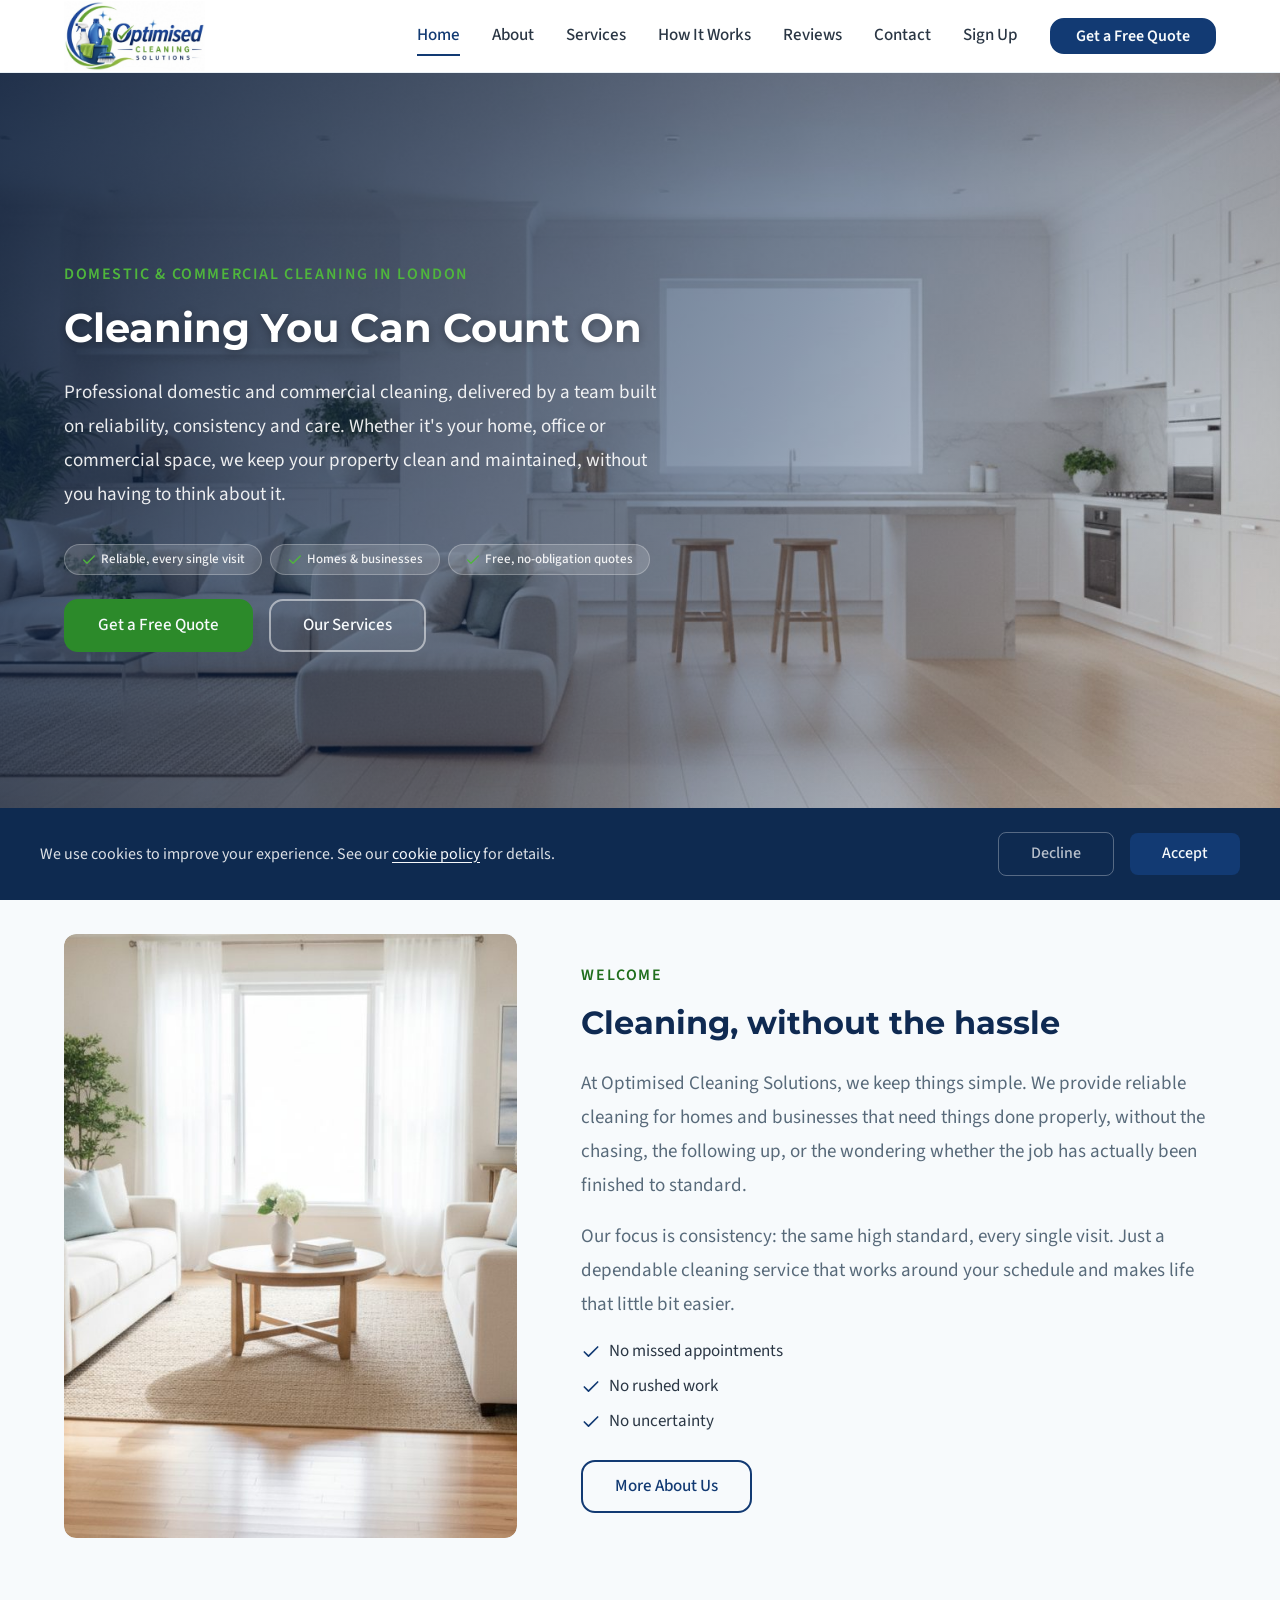
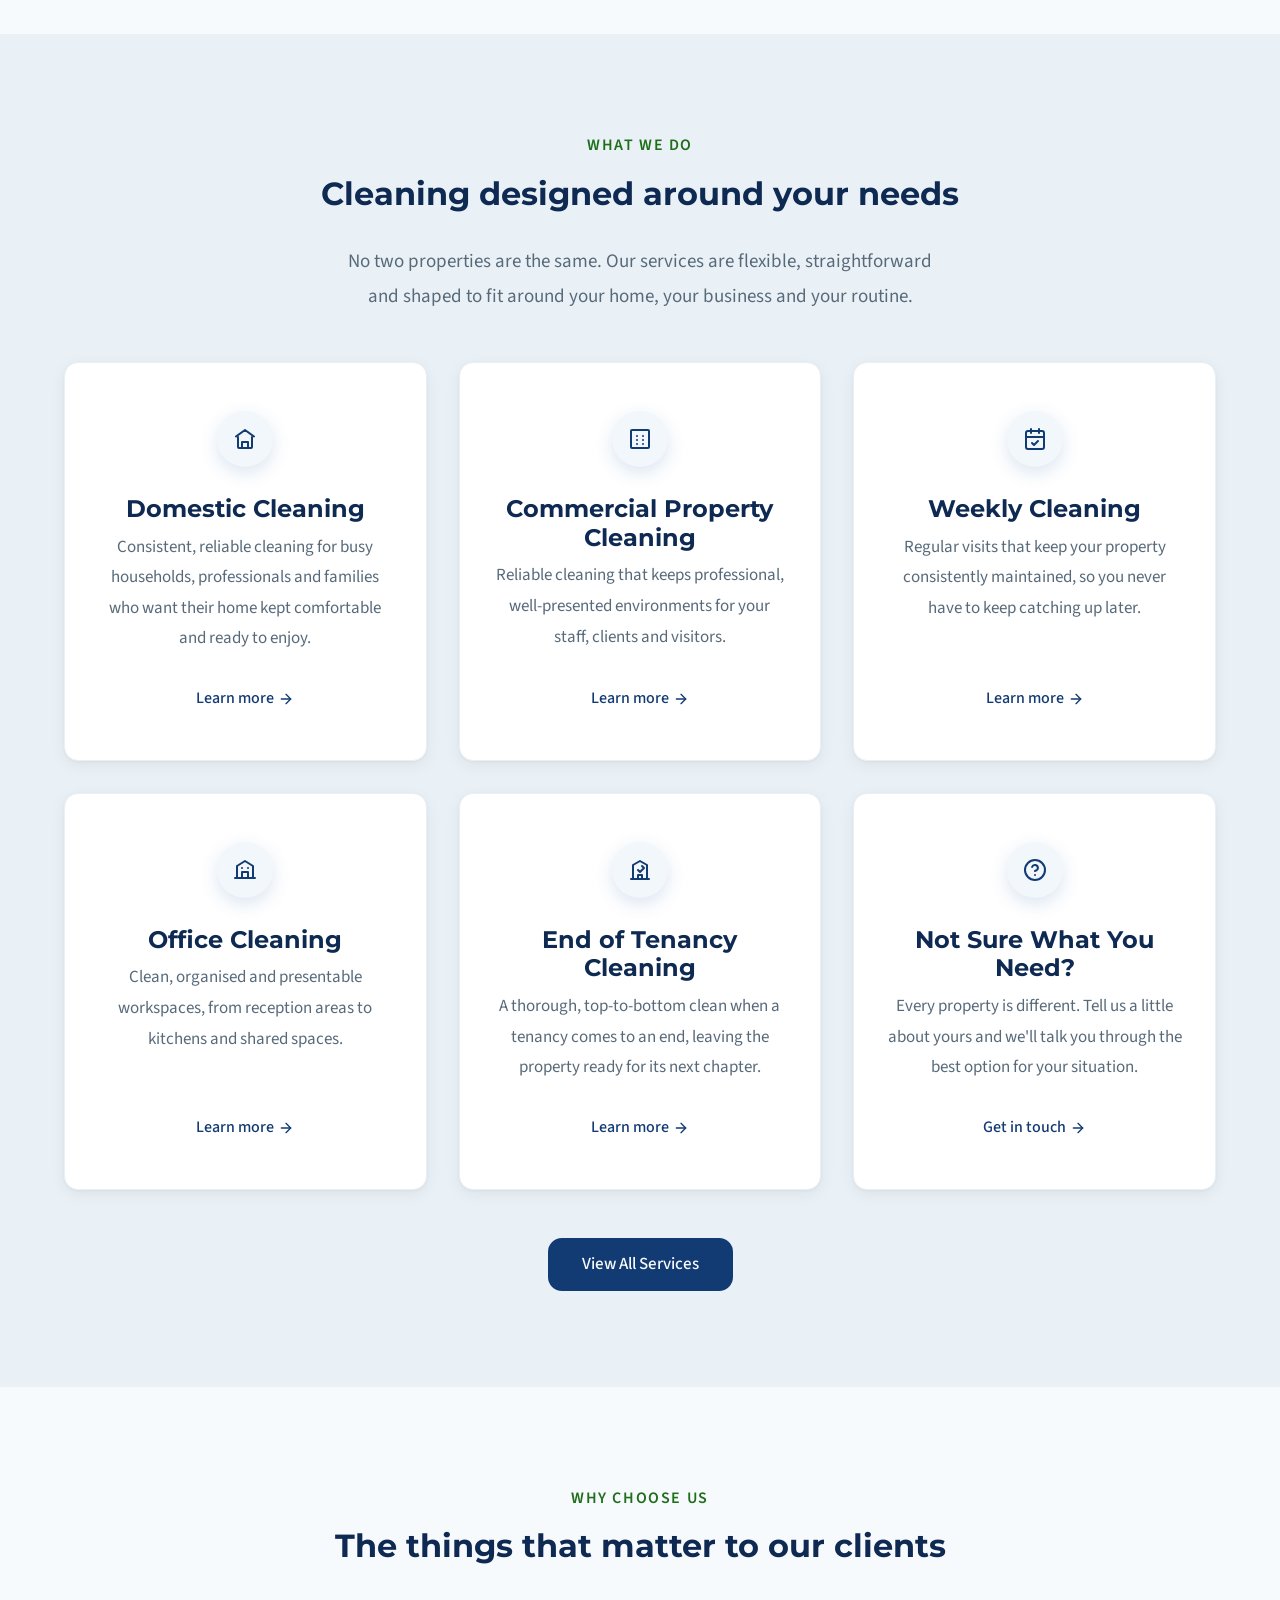
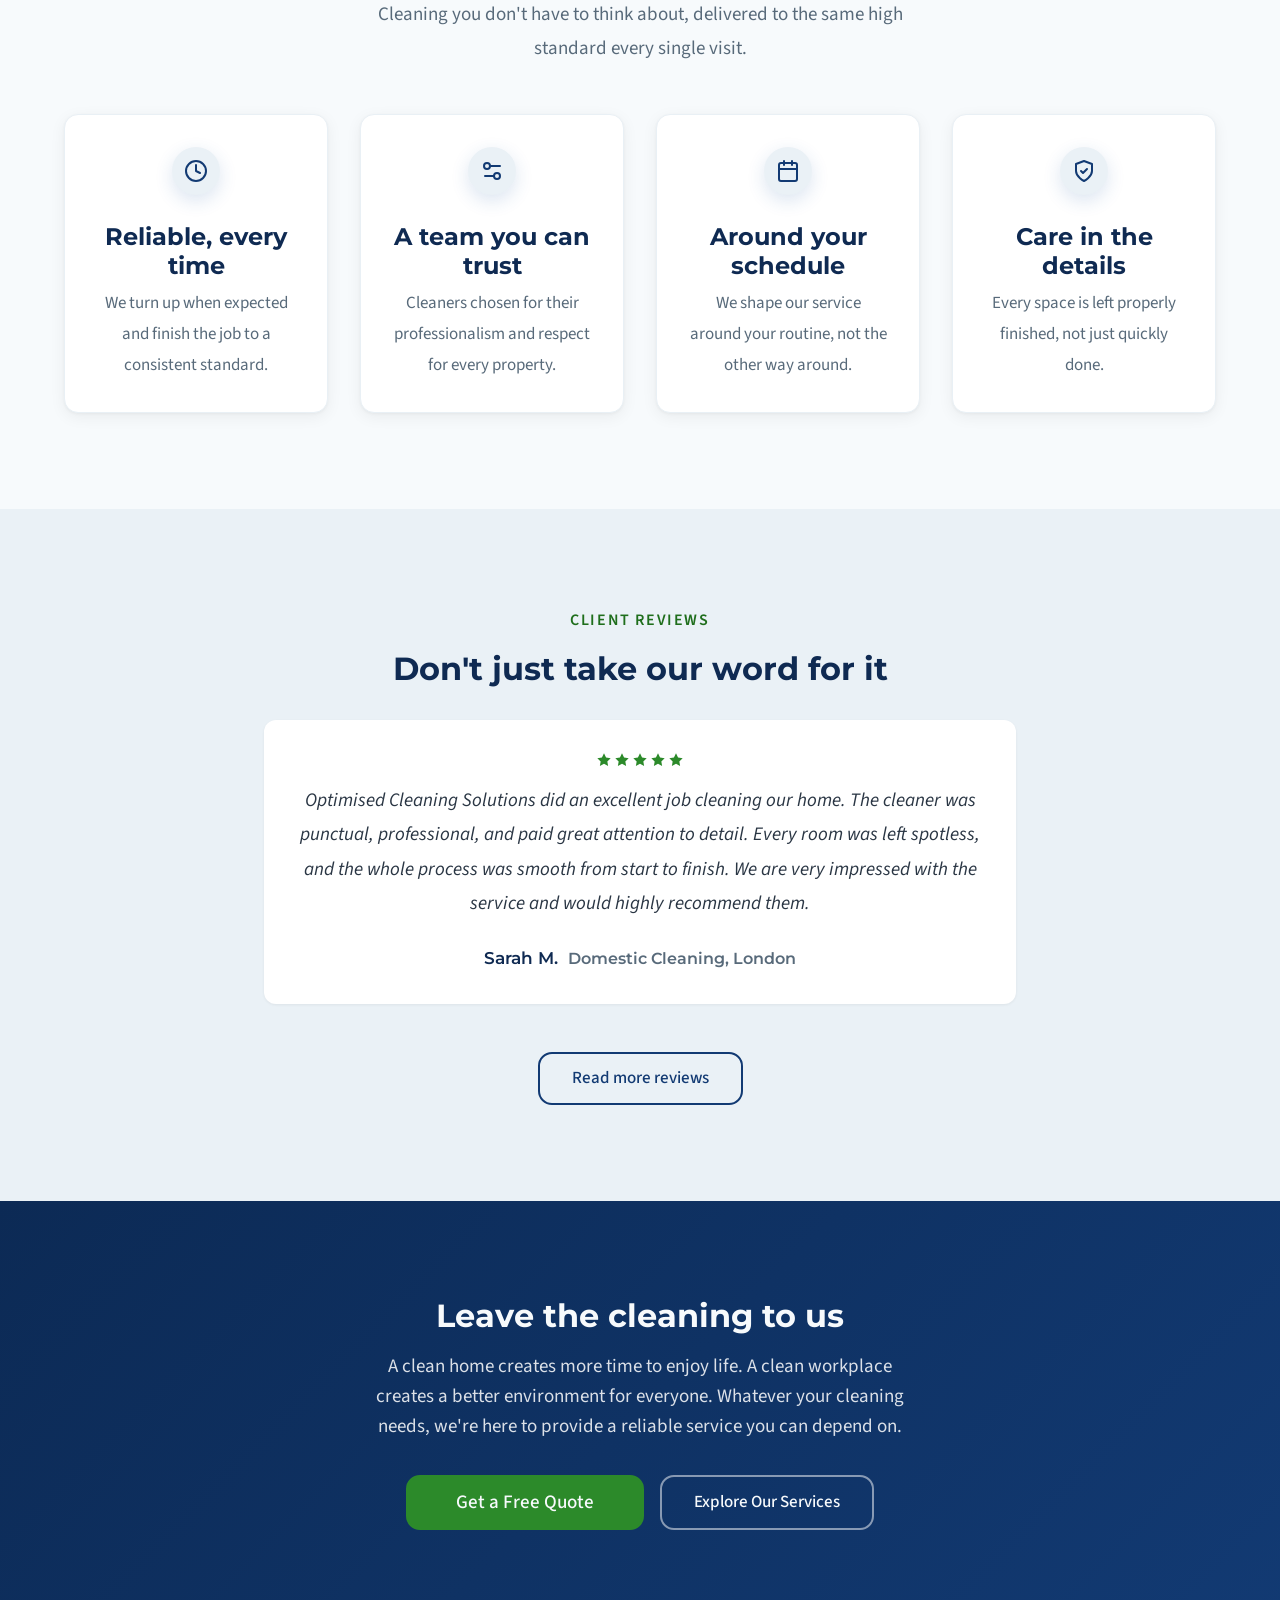
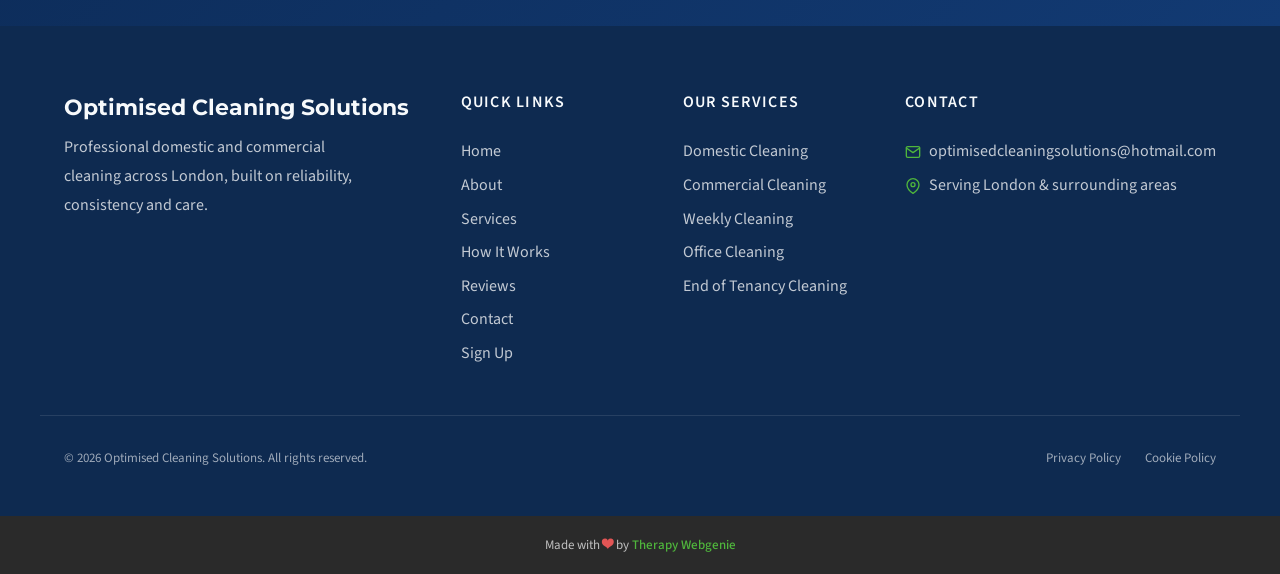
==== index.html @ fdd1780b "SEO: canonical, og and sitemap addresses on the www host the site is served from; privacy page out o" ====
<!DOCTYPE html>
<html lang="en">
<head>
  <meta charset="UTF-8">
  <meta name="viewport" content="width=device-width, initial-scale=1.0">
  <meta name="description" content="Professional domestic and commercial cleaning in London. Reliable, consistent cleaning for homes and businesses. Get a free, no-obligation quote today.">
  <meta name="author" content="Optimised Cleaning Solutions">
  <meta name="robots" content="max-image-preview:large">
  <title>Optimised Cleaning Solutions — London Cleaning Services</title>

  <link rel="canonical" href="https://www.optimisedcleaningsolutions.com/">

  <meta property="og:type" content="website">
  <meta property="og:url" content="https://www.optimisedcleaningsolutions.com/">
  <meta property="og:title" content="Optimised Cleaning Solutions — Cleaning You Can Count On">
  <meta property="og:description" content="Professional domestic and commercial cleaning in London, built on reliability, consistency and care. Get a free, no-obligation quote.">
  <meta property="og:image" content="https://www.optimisedcleaningsolutions.com/images/og-share.jpg">

  <meta name="twitter:card" content="summary_large_image">
  <meta name="twitter:title" content="Optimised Cleaning Solutions — Cleaning You Can Count On">
  <meta name="twitter:description" content="Professional domestic and commercial cleaning in London, built on reliability, consistency and care.">
  <meta name="twitter:image" content="https://www.optimisedcleaningsolutions.com/images/og-share.jpg">

  <link rel="icon" href="images/favicon.png" type="image/png" sizes="96x96">
  <link rel="apple-touch-icon" href="images/apple-touch-icon.png">

  <link rel="preconnect" href="https://fonts.googleapis.com">
  <link rel="preconnect" href="https://fonts.gstatic.com" crossorigin>

  <link rel="stylesheet" href="css/base.css?v=175">
  <link rel="stylesheet" href="css/components.css?v=175">
  <link rel="stylesheet" href="css/theme.css?v=175">
  <!-- PROFILE:schema -->
  <script type="application/ld+json">
  {
    "@context": "https://schema.org",
    "@type": "LocalBusiness",
    "name": "Optimised Cleaning Solutions",
    "description": "Professional domestic and commercial cleaning in London, built on reliability, consistency and care.",
    "url": "https://www.optimisedcleaningsolutions.com",
    "email": "optimisedcleaningsolutions@hotmail.com",
    "image": "https://www.optimisedcleaningsolutions.com/images/og-share.jpg",
    "logo": "https://www.optimisedcleaningsolutions.com/images/logo.jpg",
    "address": {
      "@type": "PostalAddress",
      "addressLocality": "London",
      "addressCountry": "GB"
    },
    "areaServed": "London",
    "openingHours": [
      "Mo-Sa 08:00-18:00"
    ],
    "priceRange": "££"
  }
  </script>
  <!-- /PROFILE:schema -->
<!-- BEACON -->
<script>(function(){try{var u="https:\/\/editmy.site\/api\/hit\/14";var d=JSON.stringify({p:location.pathname,r:document.referrer});if(navigator.sendBeacon){navigator.sendBeacon(u,d);}else{fetch(u,{method:"POST",keepalive:true,body:d});}}catch(e){}})();</script>
<!-- /BEACON -->
</head>
<body>

  <a href="#main" class="skip-link">Skip to main content</a>

  <!-- SECTION: nav -->
<nav class="nav" role="navigation" aria-label="Main navigation">
    <div class="container nav__inner">
      <a href="./" class="nav__brand" aria-label="Optimised Cleaning Solutions, home">
        <!-- PROFILE:logo --><img src="images/logo.jpg" alt="Optimised Cleaning Solutions" class="nav__logo" width="700" height="347"><!-- /PROFILE:logo -->
        <span class="nav__name" hidden><!-- PROFILE:site_title -->Optimised Cleaning Solutions<!-- /PROFILE:site_title --></span>
        <span class="nav__title" hidden><!-- PROFILE:site_slogan -->Domestic &amp; Commercial Cleaning<!-- /PROFILE:site_slogan --></span>
      </a>
      <div class="nav__links">
        <a href="./" class="nav__link nav__link--active">Home</a>
        <a href="about.html" class="nav__link">About</a>
        <a href="services.html" class="nav__link">Services</a>
        <a href="how-it-works.html" class="nav__link">How It Works</a>
        <a href="reviews.html" class="nav__link">Reviews</a>
        <a href="contact.html" class="nav__link">Contact</a>
        <a href="sign-up.html" class="nav__link">Sign Up</a>
        <a href="contact.html" class="btn btn--primary nav__cta">Get a Free Quote</a>
      </div>
      <button class="nav__toggle" aria-label="Toggle menu" aria-expanded="false" aria-controls="mobile-menu">
        <span class="nav__toggle-bar"></span>
        <span class="nav__toggle-bar"></span>
        <span class="nav__toggle-bar"></span>
      </button>
    </div>
    <div class="nav__mobile" id="mobile-menu" role="menu">
      <a href="./" class="nav__link nav__link--active" role="menuitem">Home</a>
      <a href="about.html" class="nav__link" role="menuitem">About</a>
      <a href="services.html" class="nav__link" role="menuitem">Services</a>
      <a href="how-it-works.html" class="nav__link" role="menuitem">How It Works</a>
      <a href="reviews.html" class="nav__link" role="menuitem">Reviews</a>
      <a href="contact.html" class="nav__link" role="menuitem">Contact</a>
      <a href="sign-up.html" class="nav__link" role="menuitem">Sign Up</a>
      <a href="contact.html" class="btn btn--primary" role="menuitem">Get a Free Quote</a>
    </div>
  </nav>
  <!-- /SECTION: nav -->

  <!-- Compact scroll header -->
  <div class="nav-scroll" aria-hidden="true">
    <div class="container nav-scroll__inner">
      <div class="nav-scroll__brand">
        <span class="nav-scroll__name"><!-- PROFILE:site_title -->Optimised Cleaning Solutions<!-- /PROFILE:site_title --></span>
        <span class="nav-scroll__title"><!-- PROFILE:site_slogan -->Domestic &amp; Commercial Cleaning<!-- /PROFILE:site_slogan --></span>
      </div>
      <div class="nav-scroll__right">
        <a href="contact.html" class="btn btn--primary nav-scroll__cta">Get a Free Quote</a>
        <button class="nav-scroll__toggle" aria-label="Toggle menu">
          <span class="nav-scroll__toggle-bar"></span>
          <span class="nav-scroll__toggle-bar"></span>
          <span class="nav-scroll__toggle-bar"></span>
        </button>
      </div>
    </div>
  </div>

  <main id="main">

    <!-- SECTION: hero -->
    <section class="hero hero--image hero--image-left" style="background-image: url('images/hero.jpg')">
      <div class="container hero__inner">
        <div class="hero__content">
          <span class="hero__label">Domestic &amp; Commercial Cleaning in London</span>
          <h1 class="hero__heading hero__heading--animate">Cleaning You Can Count On</h1>
          <p class="hero__text">Professional domestic and commercial cleaning, delivered by a team built on reliability, consistency and care. Whether it's your home, office or commercial space, we keep your property clean and maintained, without you having to think about it.</p>
          <ul class="hero__ticks">
            <li>
              <svg xmlns="http://www.w3.org/2000/svg" viewBox="0 0 24 24" fill="none" stroke="currentColor" stroke-width="2" stroke-linecap="round" stroke-linejoin="round"><polyline points="20 6 9 17 4 12"></polyline></svg>
              Reliable, every single visit
            </li>
            <li>
              <svg xmlns="http://www.w3.org/2000/svg" viewBox="0 0 24 24" fill="none" stroke="currentColor" stroke-width="2" stroke-linecap="round" stroke-linejoin="round"><polyline points="20 6 9 17 4 12"></polyline></svg>
              Homes &amp; businesses
            </li>
            <li>
              <svg xmlns="http://www.w3.org/2000/svg" viewBox="0 0 24 24" fill="none" stroke="currentColor" stroke-width="2" stroke-linecap="round" stroke-linejoin="round"><polyline points="20 6 9 17 4 12"></polyline></svg>
              Free, no-obligation quotes
            </li>
          </ul>
          <div class="hero__actions">
            <a href="contact.html" class="btn btn--primary">Get a Free Quote</a>
            <a href="services.html" class="btn btn--secondary">Our Services</a>
          </div>
        </div>
      </div>
    </section>
    <!-- /SECTION: hero -->

    <!-- SECTION: intro -->
    <section class="section reveal">
      <div class="container intro__inner">
        <div class="intro__image-wrap">
          <img loading="lazy" src="images/service-domestic.jpg" alt="A spotless, sunlit living room after a professional clean" class="intro__image" width="1000" height="730">
        </div>
        <div class="intro__text">
          <span class="section-label">Welcome</span>
          <h2>Cleaning, without the hassle</h2>
          <p>At Optimised Cleaning Solutions, we keep things simple. We provide reliable cleaning for homes and businesses that need things done properly, without the chasing, the following up, or the wondering whether the job has actually been finished to standard.</p>
          <p>Our focus is consistency: the same high standard, every single visit. Just a dependable cleaning service that works around your schedule and makes life that little bit easier.</p>
          <ul class="checklist">
            <li>
              <svg xmlns="http://www.w3.org/2000/svg" viewBox="0 0 24 24" fill="none" stroke="currentColor" stroke-width="2" stroke-linecap="round" stroke-linejoin="round"><polyline points="20 6 9 17 4 12"></polyline></svg>
              No missed appointments
            </li>
            <li>
              <svg xmlns="http://www.w3.org/2000/svg" viewBox="0 0 24 24" fill="none" stroke="currentColor" stroke-width="2" stroke-linecap="round" stroke-linejoin="round"><polyline points="20 6 9 17 4 12"></polyline></svg>
              No rushed work
            </li>
            <li>
              <svg xmlns="http://www.w3.org/2000/svg" viewBox="0 0 24 24" fill="none" stroke="currentColor" stroke-width="2" stroke-linecap="round" stroke-linejoin="round"><polyline points="20 6 9 17 4 12"></polyline></svg>
              No uncertainty
            </li>
          </ul>
          <a href="about.html" class="btn btn--secondary">More About Us</a>
        </div>
      </div>
    </section>
    <!-- /SECTION: intro -->

    <!-- SECTION: services-overview -->
    <section class="section section--alt reveal">
      <div class="container text-center">
        <span class="section-label">What We Do</span>
        <h2>Cleaning designed around your needs</h2>
        <p class="section-subtitle">No two properties are the same. Our services are flexible, straightforward and shaped to fit around your home, your business and your routine.</p>
      </div>
      <div class="container grid grid--3">
        <a href="services.html#service-domestic" class="card card--service">
          <div class="card__icon">
            <svg xmlns="http://www.w3.org/2000/svg" viewBox="0 0 24 24" fill="none" stroke="currentColor" stroke-width="2" stroke-linecap="round" stroke-linejoin="round"><path d="M3 9.5 12 3l9 6.5"></path><path d="M5 10v10a1 1 0 0 0 1 1h12a1 1 0 0 0 1-1V10"></path><path d="M9 21v-6h6v6"></path></svg>
          </div>
          <h3 class="card__title">Domestic Cleaning</h3>
          <p class="card__text">Consistent, reliable cleaning for busy households, professionals and families who want their home kept comfortable and ready to enjoy.</p>
          <span class="card__link">Learn more <svg xmlns="http://www.w3.org/2000/svg" viewBox="0 0 24 24" fill="none" stroke="currentColor" stroke-width="2" stroke-linecap="round" stroke-linejoin="round" width="16" height="16"><line x1="5" y1="12" x2="19" y2="12"></line><polyline points="12 5 19 12 12 19"></polyline></svg></span>
        </a>
        <a href="services.html#service-commercial" class="card card--service">
          <div class="card__icon">
            <svg xmlns="http://www.w3.org/2000/svg" viewBox="0 0 24 24" fill="none" stroke="currentColor" stroke-width="2" stroke-linecap="round" stroke-linejoin="round"><rect x="3" y="3" width="18" height="18" rx="1"></rect><path d="M9 9h.01M9 13h.01M9 17h.01M15 9h.01M15 13h.01M15 17h.01"></path></svg>
          </div>
          <h3 class="card__title">Commercial Property Cleaning</h3>
          <p class="card__text">Reliable cleaning that keeps professional, well-presented environments for your staff, clients and visitors.</p>
          <span class="card__link">Learn more <svg xmlns="http://www.w3.org/2000/svg" viewBox="0 0 24 24" fill="none" stroke="currentColor" stroke-width="2" stroke-linecap="round" stroke-linejoin="round" width="16" height="16"><line x1="5" y1="12" x2="19" y2="12"></line><polyline points="12 5 19 12 12 19"></polyline></svg></span>
        </a>
        <a href="services.html#service-weekly" class="card card--service">
          <div class="card__icon">
            <svg xmlns="http://www.w3.org/2000/svg" viewBox="0 0 24 24" fill="none" stroke="currentColor" stroke-width="2" stroke-linecap="round" stroke-linejoin="round"><rect x="3" y="4" width="18" height="18" rx="2"></rect><line x1="16" y1="2" x2="16" y2="6"></line><line x1="8" y1="2" x2="8" y2="6"></line><line x1="3" y1="10" x2="21" y2="10"></line><path d="m9 16 2 2 4-4"></path></svg>
          </div>
          <h3 class="card__title">Weekly Cleaning</h3>
          <p class="card__text">Regular visits that keep your property consistently maintained, so you never have to keep catching up later.</p>
          <span class="card__link">Learn more <svg xmlns="http://www.w3.org/2000/svg" viewBox="0 0 24 24" fill="none" stroke="currentColor" stroke-width="2" stroke-linecap="round" stroke-linejoin="round" width="16" height="16"><line x1="5" y1="12" x2="19" y2="12"></line><polyline points="12 5 19 12 12 19"></polyline></svg></span>
        </a>
        <a href="services.html#service-office" class="card card--service">
          <div class="card__icon">
            <svg xmlns="http://www.w3.org/2000/svg" viewBox="0 0 24 24" fill="none" stroke="currentColor" stroke-width="2" stroke-linecap="round" stroke-linejoin="round"><path d="M2 20h20"></path><path d="M4 20V8l8-5 8 5v12"></path><path d="M9 20v-6h6v6"></path><path d="M9 10h.01M15 10h.01"></path></svg>
          </div>
          <h3 class="card__title">Office Cleaning</h3>
          <p class="card__text">Clean, organised and presentable workspaces, from reception areas to kitchens and shared spaces.</p>
          <span class="card__link">Learn more <svg xmlns="http://www.w3.org/2000/svg" viewBox="0 0 24 24" fill="none" stroke="currentColor" stroke-width="2" stroke-linecap="round" stroke-linejoin="round" width="16" height="16"><line x1="5" y1="12" x2="19" y2="12"></line><polyline points="12 5 19 12 12 19"></polyline></svg></span>
        </a>
        <a href="services.html#service-tenancy" class="card card--service">
          <div class="card__icon">
            <svg xmlns="http://www.w3.org/2000/svg" viewBox="0 0 24 24" fill="none" stroke="currentColor" stroke-width="2" stroke-linecap="round" stroke-linejoin="round"><path d="M3 21h18"></path><path d="M5 21V7l7-4 7 4v14"></path><path d="M10 21v-4h4v4"></path><path d="m14 8 2 2-4 4-2-2"></path></svg>
          </div>
          <h3 class="card__title">End of Tenancy Cleaning</h3>
          <p class="card__text">A thorough, top-to-bottom clean when a tenancy comes to an end, leaving the property ready for its next chapter.</p>
          <span class="card__link">Learn more <svg xmlns="http://www.w3.org/2000/svg" viewBox="0 0 24 24" fill="none" stroke="currentColor" stroke-width="2" stroke-linecap="round" stroke-linejoin="round" width="16" height="16"><line x1="5" y1="12" x2="19" y2="12"></line><polyline points="12 5 19 12 12 19"></polyline></svg></span>
        </a>
        <a href="contact.html" class="card card--service">
          <div class="card__icon">
            <svg xmlns="http://www.w3.org/2000/svg" viewBox="0 0 24 24" fill="none" stroke="currentColor" stroke-width="2" stroke-linecap="round" stroke-linejoin="round"><circle cx="12" cy="12" r="10"></circle><path d="M9.09 9a3 3 0 0 1 5.83 1c0 2-3 3-3 3"></path><line x1="12" y1="17" x2="12.01" y2="17"></line></svg>
          </div>
          <h3 class="card__title">Not Sure What You Need?</h3>
          <p class="card__text">Every property is different. Tell us a little about yours and we'll talk you through the best option for your situation.</p>
          <span class="card__link">Get in touch <svg xmlns="http://www.w3.org/2000/svg" viewBox="0 0 24 24" fill="none" stroke="currentColor" stroke-width="2" stroke-linecap="round" stroke-linejoin="round" width="16" height="16"><line x1="5" y1="12" x2="19" y2="12"></line><polyline points="12 5 19 12 12 19"></polyline></svg></span>
        </a>
      </div>
      <div class="container text-center section-footer">
        <a href="services.html" class="btn btn--primary">View All Services</a>
      </div>
    </section>
    <!-- /SECTION: services-overview -->

    <!-- SECTION: why-choose -->
    <section class="section reveal">
      <div class="container text-center">
        <span class="section-label">Why Choose Us</span>
        <h2>The things that matter to our clients</h2>
        <p class="section-subtitle">Cleaning you don't have to think about, delivered to the same high standard every single visit.</p>
      </div>
      <div class="container grid grid--4 reveal-trigger">
        <div class="card card--feature">
          <div class="card__icon">
            <svg xmlns="http://www.w3.org/2000/svg" viewBox="0 0 24 24" fill="none" stroke="currentColor" stroke-width="2" stroke-linecap="round" stroke-linejoin="round"><circle cx="12" cy="12" r="10"></circle><polyline points="12 6 12 12 16 14"></polyline></svg>
          </div>
          <h3 class="card__title">Reliable, every time</h3>
          <p class="card__text">We turn up when expected and finish the job to a consistent standard.</p>
        </div>
        <div class="card card--feature">
          <div class="card__icon">
            <svg xmlns="http://www.w3.org/2000/svg" viewBox="0 0 24 24" fill="none" stroke="currentColor" stroke-width="2" stroke-linecap="round" stroke-linejoin="round"><path d="M20 7h-9"></path><path d="M14 17H5"></path><circle cx="17" cy="17" r="3"></circle><circle cx="7" cy="7" r="3"></circle></svg>
          </div>
          <h3 class="card__title">A team you can trust</h3>
          <p class="card__text">Cleaners chosen for their professionalism and respect for every property.</p>
        </div>
        <div class="card card--feature">
          <div class="card__icon">
            <svg xmlns="http://www.w3.org/2000/svg" viewBox="0 0 24 24" fill="none" stroke="currentColor" stroke-width="2" stroke-linecap="round" stroke-linejoin="round"><rect x="3" y="4" width="18" height="18" rx="2"></rect><line x1="16" y1="2" x2="16" y2="6"></line><line x1="8" y1="2" x2="8" y2="6"></line><line x1="3" y1="10" x2="21" y2="10"></line></svg>
          </div>
          <h3 class="card__title">Around your schedule</h3>
          <p class="card__text">We shape our service around your routine, not the other way around.</p>
        </div>
        <div class="card card--feature">
          <div class="card__icon">
            <svg xmlns="http://www.w3.org/2000/svg" viewBox="0 0 24 24" fill="none" stroke="currentColor" stroke-width="2" stroke-linecap="round" stroke-linejoin="round"><path d="M12 22s8-4 8-10V5l-8-3-8 3v7c0 6 8 10 8 10z"></path><path d="m9 12 2 2 4-4"></path></svg>
          </div>
          <h3 class="card__title">Care in the details</h3>
          <p class="card__text">Every space is left properly finished, not just quickly done.</p>
        </div>
      </div>
    </section>
    <!-- /SECTION: why-choose -->

    <!-- SECTION: testimonial-home -->
    <section class="section section--alt reveal">
      <div class="container container--narrow text-center">
        <span class="section-label">Client Reviews</span>
        <h2>Don't just take our word for it</h2>
        <div class="testimonial testimonial--avatar">
          <div class="testimonial__stars">
            <svg viewBox="0 0 24 24"><path d="M12 2l3.09 6.26L22 9.27l-5 4.87 1.18 6.88L12 17.77l-6.18 3.25L7 14.14 2 9.27l6.91-1.01L12 2z"/></svg>
            <svg viewBox="0 0 24 24"><path d="M12 2l3.09 6.26L22 9.27l-5 4.87 1.18 6.88L12 17.77l-6.18 3.25L7 14.14 2 9.27l6.91-1.01L12 2z"/></svg>
            <svg viewBox="0 0 24 24"><path d="M12 2l3.09 6.26L22 9.27l-5 4.87 1.18 6.88L12 17.77l-6.18 3.25L7 14.14 2 9.27l6.91-1.01L12 2z"/></svg>
            <svg viewBox="0 0 24 24"><path d="M12 2l3.09 6.26L22 9.27l-5 4.87 1.18 6.88L12 17.77l-6.18 3.25L7 14.14 2 9.27l6.91-1.01L12 2z"/></svg>
            <svg viewBox="0 0 24 24"><path d="M12 2l3.09 6.26L22 9.27l-5 4.87 1.18 6.88L12 17.77l-6.18 3.25L7 14.14 2 9.27l6.91-1.01L12 2z"/></svg>
          </div>
          <p class="testimonial__quote">Optimised Cleaning Solutions did an excellent job cleaning our home. The cleaner was punctual, professional, and paid great attention to detail. Every room was left spotless, and the whole process was smooth from start to finish. We are very impressed with the service and would highly recommend them.</p>
          <p class="testimonial__author">Sarah M. <span class="testimonial__detail" style="display:inline; margin-left: 0.35em;">Domestic Cleaning, London</span></p>
        </div>
        <div class="section-footer">
          <a href="reviews.html" class="btn btn--secondary">Read more reviews</a>
        </div>
      </div>
    </section>
    <!-- /SECTION: testimonial-home -->

    <!-- SECTION: cta -->
    <section class="section cta-banner reveal">
      <div class="container text-center">
        <h2>Leave the cleaning to us</h2>
        <p>A clean home creates more time to enjoy life. A clean workplace creates a better environment for everyone. Whatever your cleaning needs, we're here to provide a reliable service you can depend on.</p>
        <div class="cta-banner__buttons">
          <a href="contact.html" class="btn btn--accent">Get a Free Quote</a>
          <a href="services.html" class="btn btn--secondary">Explore Our Services</a>
        </div>
      </div>
    </section>
    <!-- /SECTION: cta -->

  </main>

  <!-- SECTION: footer -->
  <footer class="footer">
    <div class="container footer__inner">
      <div class="footer__brand">
        <p class="footer__brand-name">Optimised Cleaning Solutions</p>
        <p class="footer__brand-text">Professional domestic and commercial cleaning across London, built on reliability, consistency and care.</p>
      </div>
      <div class="footer__col">
        <p class="footer__heading">Quick Links</p>
        <div class="footer__links">
          <a href="./" class="footer__link">Home</a>
          <a href="about.html" class="footer__link">About</a>
          <a href="services.html" class="footer__link">Services</a>
          <a href="how-it-works.html" class="footer__link">How It Works</a>
          <a href="reviews.html" class="footer__link">Reviews</a>
          <a href="contact.html" class="footer__link">Contact</a>
          <a href="sign-up.html" class="footer__link">Sign Up</a>
        </div>
      </div>
      <div class="footer__col">
        <p class="footer__heading">Our Services</p>
        <div class="footer__links">
          <a href="services.html#service-domestic" class="footer__link">Domestic Cleaning</a>
          <a href="services.html#service-commercial" class="footer__link">Commercial Cleaning</a>
          <a href="services.html#service-weekly" class="footer__link">Weekly Cleaning</a>
          <a href="services.html#service-office" class="footer__link">Office Cleaning</a>
          <a href="services.html#service-tenancy" class="footer__link">End of Tenancy Cleaning</a>
        </div>
      </div>
      <div class="footer__col">
        <p class="footer__heading">Contact</p>
        <div class="footer__contact-item">
          <svg xmlns="http://www.w3.org/2000/svg" viewBox="0 0 24 24" fill="none" stroke="currentColor" stroke-width="2" stroke-linecap="round" stroke-linejoin="round"><path d="M4 4h16c1.1 0 2 .9 2 2v12c0 1.1-.9 2-2 2H4c-1.1 0-2-.9-2-2V6c0-1.1.9-2 2-2z"></path><polyline points="22,6 12,13 2,6"></polyline></svg>
          <!-- PROFILE:email --><a href="mailto:optimisedcleaningsolutions@hotmail.com">optimisedcleaningsolutions@hotmail.com</a><!-- /PROFILE:email -->
        </div>
        <div class="footer__contact-item">
          <svg xmlns="http://www.w3.org/2000/svg" viewBox="0 0 24 24" fill="none" stroke="currentColor" stroke-width="2" stroke-linecap="round" stroke-linejoin="round"><path d="M21 10c0 7-9 13-9 13s-9-6-9-13a9 9 0 0 1 18 0z"></path><circle cx="12" cy="10" r="3"></circle></svg>
          <!-- PROFILE:address --><span>Serving London &amp; surrounding areas</span><!-- /PROFILE:address -->
        </div>
      </div>
    </div>
    <div class="container footer__bottom">
      <p class="footer__copyright">&copy; <script>document.write(new Date().getFullYear())</script> Optimised Cleaning Solutions. All rights reserved.</p>
      <div class="footer__legal">
        <a href="privacy.html">Privacy Policy</a>
        <a href="cookies-policy.html">Cookie Policy</a>
      </div>
    </div>
  </footer>
  <!-- /SECTION: footer -->

  <div class="site-credit">
    <p>Made with <span class="site-credit__heart" aria-label="love">&#10084;</span> by <a href="https://www.therapywebgenie.com" target="_blank" rel="noopener">Therapy Webgenie</a></p>
  </div>

  <!-- Cookie Consent -->
  <div class="cookie-banner" role="dialog" aria-label="Cookie consent">
    <div class="cookie-banner__inner">
      <p class="cookie-banner__text">We use cookies to improve your experience. See our <a href="cookies-policy.html">cookie policy</a> for details.</p>
      <div class="cookie-banner__buttons">
        <button class="cookie-banner__accept">Accept</button>
        <button class="cookie-banner__decline">Decline</button>
      </div>
    </div>
  </div>

  <!-- Back to Top -->
  <button class="back-to-top" aria-label="Back to top">
    <svg xmlns="http://www.w3.org/2000/svg" viewBox="0 0 24 24" fill="none" stroke="currentColor" stroke-width="2" stroke-linecap="round" stroke-linejoin="round"><polyline points="18 15 12 9 6 15"></polyline></svg>
  </button>

  <script src="js/main.js"></script>
</body>
</html>
---- css/base.css ----
/* =============================================
   BASE STYLES
   Reset, Custom Properties, Typography, Layout
   Theme colours & fonts are in theme.css
   ============================================= */

/* --- Custom Properties (non-theme) --- */
:root {
  --text-xs: 0.8125rem;
  --text-sm: 1rem;
  --text-base: 1.0625rem;
  --text-md: 1.1875rem;
  --text-lg: 1.375rem;
  --text-xl: 1.625rem;
  --text-2xl: 2rem;
  --text-3xl: 2.375rem;
  --text-4xl: 3rem;

  /* Heading sizes (overridable per font pairing in theme.css) */
  --text-h1: var(--text-3xl);          /* mobile: 38px */
  --text-h1-desktop: var(--text-4xl);  /* desktop: 48px */
  --text-h2: var(--text-2xl);          /* mobile: 32px */
  --text-h2-desktop: var(--text-3xl);  /* desktop: 38px */
  --text-h3: var(--text-xl);           /* mobile: 26px */
  --text-h3-desktop: 1.75rem;          /* desktop: 28px */

  --font-weight-normal: 400;
  --font-weight-medium: 500;
  --font-weight-semibold: 600;
  --font-weight-bold: 700;

  --line-height-tight: 1.2;
  --line-height-normal: 1.6;
  --line-height-relaxed: 1.8;

  /* Spacing */
  --space-xs: 0.25rem;
  --space-sm: 0.5rem;
  --space-md: 1rem;
  --space-lg: 1.5rem;
  --space-xl: 2rem;
  --space-2xl: 3rem;
  --space-3xl: 4rem;
  --space-4xl: 6rem;
  --space-5xl: 8rem;

  /* Layout */
  --container-max: 1200px;
  --container-narrow: 800px;
  --container-wide: 1400px;

  /* Border Radius */
  --radius-sm: 4px;
  --radius-md: 8px;
  --radius-lg: 12px;
  --radius-xl: 20px;
  --radius-full: 9999px;

  /* Shadows */
  --shadow-sm: 0 1px 3px rgba(0, 0, 0, 0.06);
  --shadow-md: 0 4px 12px rgba(0, 0, 0, 0.08);
  --shadow-lg: 0 8px 30px rgba(0, 0, 0, 0.1);
  --shadow-xl: 0 12px 40px rgba(0, 0, 0, 0.12);

  /* Transitions */
  --transition-fast: 150ms ease;
  --transition-base: 250ms ease;
  --transition-normal: 300ms ease;
  --transition-slow: 400ms ease;

  /* === v1.5 Aesthetic dials ===
     Per-site theme.css overrides these to flip a site's visual aesthetic
     (sharp / soft / brutalist / luxe / editorial). Defaults preserve the
     current "soft modern" look so existing sites are unchanged.
     Pills always read --aesthetic-radius-pill (fixed 999px) so they
     stay pill-shaped regardless of the dial. */
  --aesthetic-radius:        14px;
  --aesthetic-radius-pill:   999px;
  --aesthetic-shadow-card:   0 1px 3px rgba(0, 0, 0, 0.04), 0 4px 16px rgba(0, 0, 0, 0.06);
  --aesthetic-border-width:  1px;
}

/* --- Reset --- */
*,
*::before,
*::after {
  box-sizing: border-box;
  margin: 0;
  padding: 0;
}

html {
  font-size: 100%;
  scroll-behavior: smooth;
  -webkit-text-size-adjust: 100%;
}

body {
  font-family: var(--font-body);
  font-size: var(--text-md);
  font-weight: var(--font-weight-normal);
  line-height: var(--line-height-normal);
  color: var(--color-text);
  background-color: var(--color-bg);
  -webkit-font-smoothing: antialiased;
  -moz-osx-font-smoothing: grayscale;
}

img,
picture,
video {
  display: block;
  max-width: 100%;
  height: auto;
}

svg {
  display: block;
}

input,
button,
textarea,
select {
  font: inherit;
  color: inherit;
}

button {
  cursor: pointer;
  border: none;
  background: none;
}

a {
  color: inherit;
  text-decoration: none;
}

ul,
ol {
  list-style: none;
}

h1, h2, h3, h4, h5, h6 {
  font-family: var(--font-heading);
  color: var(--color-text-heading);
  line-height: var(--line-height-tight);
  font-weight: var(--font-weight-bold);
  margin-bottom: var(--space-md);
}

/* --- Typography --- */
h1 {
  font-size: var(--text-h1);
}

h2 {
  font-size: var(--text-h2);
  margin-bottom: var(--space-xl);
}

h3 {
  font-size: var(--text-h3);
}

h4 {
  font-size: var(--text-lg);
}

h5 {
  font-size: var(--text-md);
}

h6 {
  font-size: var(--text-base);
}

p {
  margin-bottom: var(--space-md);
}

p:last-child:not(.section-subtitle) {
  margin-bottom: 0;
}

strong {
  font-weight: var(--font-weight-semibold);
}

/* --- Layout Utilities --- */
.container {
  width: 100%;
  max-width: var(--container-max);
  margin-left: auto;
  margin-right: auto;
  padding-left: var(--space-lg);
  padding-right: var(--space-lg);
}

.container--narrow {
  max-width: var(--container-narrow);
}

.section {
  padding-top: var(--space-3xl);
  padding-bottom: var(--space-3xl);
}

.section--alt {
  background-color: var(--color-bg-alt);
}

/* Icons inside alt sections: swap bg-alt → surface so they remain visible */
.section--alt .card__icon,
.section--alt .icon-box__icon,
.section--alt .contact-info__icon,
.section--alt .service-detail__icon {
  background-color: var(--color-surface);
}

.section--dark {
  background-color: var(--color-bg-dark);
  color: var(--color-text-inverse);
}

.section--dark h2,
.section--dark h3,
.section--dark h4 {
  color: var(--color-text-inverse);
}

/* Grid */
.grid {
  display: grid;
  gap: var(--space-xl);
}

.grid--2 {
  grid-template-columns: 1fr;
}

.grid--3 {
  grid-template-columns: 1fr;
}

/* --- Buttons --- */
.btn {
  display: inline-flex;
  align-items: center;
  justify-content: center;
  gap: var(--space-sm);
  padding: var(--space-md) var(--space-xl);
  font-family: var(--font-body);
  font-size: var(--text-base);
  font-weight: var(--font-weight-medium);
  line-height: 1;
  border-radius: var(--aesthetic-radius);
  transition: all var(--transition-base);
  text-decoration: none;
  border: calc(var(--aesthetic-border-width) + 1px) solid transparent;
  white-space: nowrap;
}

.btn svg {
  width: 1em;
  height: 1em;
  flex-shrink: 0;
}

.btn--primary {
  background-color: var(--color-primary);
  color: var(--color-text-inverse);
  border-color: var(--color-primary);
}

.btn--primary:hover {
  background-color: var(--color-primary-dark);
  border-color: var(--color-primary-dark);
}

.btn--secondary {
  background-color: transparent;
  color: var(--color-primary);
  border-color: var(--color-primary);
}

.btn--secondary:hover {
  background-color: var(--color-primary);
  color: var(--color-text-inverse);
}

.btn--accent {
  background-color: var(--color-secondary);
  color: var(--color-text-inverse);
  border-color: var(--color-secondary);
}

.btn--accent:hover {
  background-color: var(--color-secondary-dark);
  border-color: var(--color-secondary-dark);
}

.btn--block {
  width: 100%;
}

/* --- Links --- */
.link {
  color: var(--color-primary);
  text-decoration: underline;
  text-underline-offset: 3px;
  transition: color var(--transition-fast);
}

.link:hover {
  color: var(--color-primary-dark);
}

/* --- Text Utilities --- */
.text-center {
  text-align: center;
}

.text-center h2 {
  margin-bottom: var(--space-xl);
}

.text-balance {
  text-wrap: balance;
}

.section-subtitle {
  font-size: var(--text-md);
  color: var(--color-text-light);
  max-width: 600px;
  margin-bottom: var(--space-2xl);
  line-height: var(--line-height-relaxed);
}

.text-center .section-subtitle {
  margin-left: auto;
  margin-right: auto;
}

.section-footer {
  margin-top: var(--space-2xl);
}

.section-label {
  display: inline-block;
  font-family: var(--font-body);
  font-size: var(--text-sm);
  font-weight: var(--font-weight-semibold);
  text-transform: uppercase;
  letter-spacing: 0.1em;
  color: var(--color-secondary-dark);
  margin-bottom: var(--space-sm);
}
/* v1.4 — pill variant: dark-navy bg, white text, compact (matches hero label) */
.section-label--pill {
  background-color: var(--color-secondary);
  color: var(--color-text-inverse);
  font-size: 0.65rem;
  font-weight: 700;
  letter-spacing: 0.12em;
  padding: 5px 13px;
  border-radius: 5px;
  margin-bottom: 14px;
}
.section-label--pill-accent { background-color: var(--color-accent); color: var(--color-text-inverse); }
.section-label--pill-primary { background-color: var(--color-primary); color: var(--color-text-inverse); }

/* --- Responsive Typography --- */
@media (min-width: 768px) {
  h1 {
    font-size: var(--text-h1-desktop);
  }

  h2 {
    font-size: var(--text-h2-desktop);
  }

  h3 {
    font-size: var(--text-h3-desktop);
  }

  .section {
    padding-top: var(--space-4xl);
    padding-bottom: var(--space-4xl);
  }
}

/* --- Responsive Grid --- */
@media (min-width: 768px) {
  .grid--2 {
    grid-template-columns: repeat(2, 1fr);
  }

  .grid--3 {
    grid-template-columns: repeat(2, 1fr);
  }
}

@media (min-width: 1024px) {
  .grid--3 {
    grid-template-columns: repeat(3, 1fr);
  }
}

/* --- Screen Reader Only --- */
.sr-only {
  position: absolute;
  width: 1px;
  height: 1px;
  padding: 0;
  margin: -1px;
  overflow: hidden;
  clip: rect(0, 0, 0, 0);
  white-space: nowrap;
  border-width: 0;
}
---- css/components.css ----
/* =============================================
   COMPONENT STYLES
   Nav, Hero, Cards, Testimonials, Forms, Footer
   ============================================= */

/* --- Skip Link --- */
.skip-link {
  position: absolute;
  top: -100%;
  left: var(--space-md);
  padding: var(--space-sm) var(--space-md);
  background: var(--color-primary);
  color: var(--color-text-inverse);
  border-radius: var(--radius-md);
  z-index: 1000;
  font-size: var(--text-sm);
}

.skip-link:focus {
  top: var(--space-sm);
}

/* =============================================
   NAVIGATION
   ============================================= */
.nav {
  position: relative;
  z-index: 100;
  background-color: var(--color-surface);
  border-bottom: 1px solid var(--color-border-light);
  transition: box-shadow var(--transition-base);
}

.nav--scrolled {
  box-shadow: var(--shadow-md);
}

.nav__inner {
  display: flex;
  align-items: center;
  justify-content: space-between;
  height: 72px;
  position: relative;
  z-index: 2;
}

.nav__brand {
  display: flex;
  flex-direction: column;
  gap: 2px;
}

.nav__logo {
  max-height: 70px;
  width: auto;
  object-fit: contain;
}

/* Logo beside title — add .nav__brand--inline to .nav__brand */
.nav__brand--inline {
  flex-direction: row;
  align-items: center;
  gap: var(--space-sm);
}

.nav__brand--inline .nav__brand-text {
  display: flex;
  flex-direction: column;
  gap: 2px;
}

.nav__name {
  font-family: var(--font-heading);
  font-size: var(--text-lg);
  font-weight: var(--font-weight-bold);
  color: var(--color-text-heading);
  line-height: 1.2;
}

.nav__title {
  font-size: var(--text-xs);
  color: var(--color-text-light);
  text-transform: uppercase;
  letter-spacing: 0.08em;
}

.nav__links {
  display: none;
  gap: var(--space-xl);
  align-items: center;
}

.nav__link {
  font-size: var(--text-base);
  font-weight: var(--font-weight-medium);
  color: var(--color-text);
  transition: color var(--transition-fast);
  position: relative;
  padding: var(--space-xs) 0;
  white-space: nowrap;
}

.nav__link::after {
  content: '';
  position: absolute;
  bottom: -2px;
  left: 0;
  width: 0;
  height: 2px;
  background-color: var(--color-primary);
  transition: width var(--transition-base);
}

.nav__link:hover,
.nav__link--active {
  color: var(--color-primary);
}

.nav__link:hover::after,
.nav__link--active::after {
  width: 100%;
}

.nav__cta {
  font-size: var(--text-sm);
  padding: var(--space-sm) var(--space-lg);
  font-weight: 600;
}

/* Mobile Menu Toggle */
.nav__toggle {
  display: flex;
  flex-direction: column;
  gap: 5px;
  padding: var(--space-sm);
  z-index: 110;
}

.nav__toggle-bar {
  display: block;
  width: 24px;
  height: 2px;
  background-color: var(--color-text);
  border-radius: 2px;
  transition: all var(--transition-base);
  transform-origin: center;
}

.nav__toggle--open .nav__toggle-bar {
  background-color: var(--color-text-heading) !important;
}

.nav__toggle--open .nav__toggle-bar:nth-child(1) {
  transform: translateY(7px) rotate(45deg);
}

.nav__toggle--open .nav__toggle-bar:nth-child(2) {
  opacity: 0;
}

.nav__toggle--open .nav__toggle-bar:nth-child(3) {
  transform: translateY(-7px) rotate(-45deg);
}

/* Mobile Menu Overlay — slide in from right, full viewport coverage */
.nav__mobile {
  display: flex;
  position: fixed;
  inset: 0;
  background-color: var(--color-surface);
  z-index: 1;
  padding: calc(72px + var(--space-xl)) var(--space-lg) var(--space-xl);
  flex-direction: column;
  gap: var(--space-lg);
  overflow-y: auto;
  transform: translateX(100%);
  opacity: 0;
  visibility: hidden;
  transition: transform 0.35s cubic-bezier(0.4, 0, 0.2, 1),
              opacity 0.35s ease,
              visibility 0.35s;
}

/* When opened from the compact scroll header */
.nav__mobile--from-scroll {
  padding-top: calc(56px + var(--space-sm));
  z-index: 201;
}

.nav__mobile--open {
  transform: translateX(0);
  opacity: 1;
  visibility: visible;
}

.nav__mobile .nav__link,
.nav__mobile .btn {
  opacity: 0;
  transform: translateX(20px);
  transition: opacity 0.3s ease, transform 0.3s ease;
}

.nav__mobile--open .nav__link,
.nav__mobile--open .btn {
  opacity: 1;
  transform: translateX(0);
}

.nav__mobile--open > *:nth-child(1) { transition-delay: 0.05s; }
.nav__mobile--open > *:nth-child(2) { transition-delay: 0.1s; }
.nav__mobile--open > *:nth-child(3) { transition-delay: 0.15s; }
.nav__mobile--open > *:nth-child(4) { transition-delay: 0.2s; }
.nav__mobile--open > *:nth-child(5) { transition-delay: 0.25s; }
.nav__mobile--open > *:nth-child(6) { transition-delay: 0.3s; }
.nav__mobile--open > *:nth-child(7) { transition-delay: 0.35s; }

.nav__mobile .nav__link {
  font-size: var(--text-lg);
  padding: var(--space-sm) 0;
  border-bottom: 1px solid var(--color-border-light);
}

.nav__mobile .nav__link::after {
  display: none;
}

.nav__mobile .btn {
  margin-top: var(--space-md);
  text-align: center;
}

/* Two CTA buttons side by side in mobile menu */
.nav__mobile-ctas {
  display: flex;
  gap: var(--space-sm);
  margin-top: var(--space-md);
}

.nav__mobile-ctas .btn {
  flex: 1;
  text-align: center;
  margin-top: 0;
  padding: var(--space-sm);
}

/* WhatsApp button */
.btn--whatsapp {
  background-color: #2d7d52;
  border-color: #2d7d52;
  color: #ffffff;
}

.btn--whatsapp:hover {
  background-color: #246642;
  border-color: #246642;
  color: #ffffff;
}

@media (min-width: 1100px) {
  .nav__links {
    display: flex;
  }

  .nav__toggle {
    display: none;
  }
}

/* --- Nav Dropdowns (Desktop) --- */
.nav__dropdown {
  position: relative;
}

.nav__link--has-children {
  display: inline-flex;
  align-items: center;
  gap: 4px;
  background: none;
  border: none;
  cursor: pointer;
  font-family: inherit;
  font-size: inherit;
  font-weight: inherit;
  color: inherit;
  padding: 0;
}

.nav__chevron {
  width: 12px;
  height: 12px;
  transition: transform var(--transition-fast);
  flex-shrink: 0;
}

.nav__dropdown:hover .nav__chevron,
.nav__link--has-children[aria-expanded="true"] ~ .nav__dropdown-menu + .nav__chevron,
.nav__link--has-children[aria-expanded="true"] .nav__chevron {
  transform: rotate(180deg);
}

.nav__dropdown-trigger {
  display: inline-flex;
  align-items: center;
  gap: 4px;
  background: none;
  border: none;
  cursor: pointer;
  font-family: inherit;
  font-size: inherit;
  font-weight: inherit;
  color: inherit;
  padding: 0;
}

.nav__dropdown-trigger .nav__chevron {
  width: 12px;
  height: 12px;
  transition: transform var(--transition-fast);
  flex-shrink: 0;
}

.nav__dropdown:hover .nav__dropdown-trigger .nav__chevron {
  transform: rotate(180deg);
}

.nav__dropdown-menu {
  position: absolute;
  top: 100%;
  left: 50%;
  transform: translateX(-50%);
  min-width: 240px;
  background: var(--color-surface);
  border: 1px solid var(--color-border-light);
  border-radius: var(--radius-md, 8px);
  box-shadow: var(--shadow-lg);
  padding: var(--space-sm) 0;
  opacity: 0;
  visibility: hidden;
  transition: opacity var(--transition-fast), visibility var(--transition-fast);
  z-index: 110;
  margin-top: var(--space-xs);
}

.nav__dropdown:hover .nav__dropdown-menu {
  opacity: 1;
  visibility: visible;
}

.nav__dropdown-link,
.nav__dropdown-menu .nav__link--child {
  display: block;
  padding: var(--space-sm) var(--space-lg);
  font-size: var(--text-sm);
  color: var(--color-text);
  transition: background var(--transition-fast), color var(--transition-fast);
  white-space: nowrap;
  text-decoration: none;
}

.nav__dropdown-link:hover,
.nav__dropdown-menu .nav__link--child:hover {
  background: var(--color-bg);
  color: var(--color-primary);
}

.nav__dropdown-link--active {
  color: var(--color-primary);
  font-weight: 600;
}

/* --- Nav Mobile Sub-menus (Accordion) --- */
.nav__mobile-group {
  display: flex;
  flex-direction: column;
}

.nav__mobile-parent {
  display: flex;
  align-items: center;
  justify-content: space-between;
}

.nav__mobile-parent > .nav__link {
  flex: 1;
  cursor: default;
}

.nav__mobile-expand {
  padding: var(--space-sm);
  background: none;
  border: none;
  cursor: pointer;
  color: var(--color-text-light);
  transition: transform var(--transition-fast);
  display: flex;
  align-items: center;
}

.nav__mobile-expand[aria-expanded="true"] .nav__chevron {
  transform: rotate(180deg);
}

.nav__mobile-children {
  display: flex;
  flex-direction: column;
  padding-left: var(--space-lg);
}

.nav__mobile-children[hidden] {
  display: none;
}

.nav__link--child {
  font-size: var(--text-base);
  color: var(--color-text-light);
  padding: var(--space-xs) 0;
  border-bottom: 1px solid var(--color-border-light);
}

.nav__link--child:hover {
  color: var(--color-primary);
}

.nav__link--child::after {
  display: none;
}

/* =============================================
   NAVIGATION: TWO-TIER VARIANT
   Top bar (brand + contact info) + bottom bar (nav links)
   ============================================= */
.nav--two-tier {
  position: relative;
  z-index: 100;
  background-color: var(--color-surface);
  border-bottom: 1px solid var(--color-border-light);
  transition: box-shadow var(--transition-base);
  padding: 20px 0;
}

.nav--two-tier.nav--scrolled {
  box-shadow: var(--shadow-md);
}

/* --- Top bar: brand left, contact info right --- */
.nav__top {
  display: flex;
  align-items: center;
  justify-content: space-between;
  padding-top: 20px;
  padding-bottom: var(--space-sm);
}

.nav__contact {
  display: none;
  align-items: center;
  gap: var(--space-xl);
}

.nav__contact-item {
  display: flex;
  align-items: center;
  gap: var(--space-xs);
  font-size: var(--text-sm);
  color: var(--color-text-light);
  white-space: nowrap;
}

.nav__contact-item svg {
  width: 16px;
  height: 16px;
  flex-shrink: 0;
  color: var(--color-primary);
}

.nav__contact-item a {
  color: var(--color-text-light);
  font-weight: var(--font-weight-medium);
}

.nav__contact-item a:hover {
  color: var(--color-primary);
}

/* --- Bottom bar: nav links + CTA --- */
.nav__bottom {
  display: flex;
  align-items: center;
  justify-content: space-between;
  border-top: 1px solid var(--color-border-light);
  padding-top: var(--space-sm);
  padding-bottom: 20px;
}

.nav--two-tier .nav__links {
  display: none;
  gap: var(--space-lg);
  align-items: center;
  width: 100%;
}

.nav--two-tier .nav__cta {
  margin-left: auto;
}

.nav--two-tier .nav__link {
  font-size: var(--text-base);
}

/* Mobile: hamburger in top bar, not bottom */
.nav--two-tier .nav__toggle {
  display: flex;
  flex-direction: column;
  gap: 5px;
  padding: var(--space-sm);
  z-index: 110;
}

/* Two-tier mobile: hide bottom bar border, show only toggle */
.nav--two-tier .nav__bottom {
  border-top: none;
  padding: 0;
  position: absolute;
  right: var(--space-lg);
  top: var(--space-lg);
}

@media (min-width: 1100px) {
  .nav--two-tier .nav__bottom {
    position: static;
    border-top: 1px solid var(--color-border-light);
    padding-top: var(--space-sm);
    padding-bottom: var(--space-sm);
  }
}

.nav__top {
  position: relative;
}

/* Desktop breakpoint */
@media (min-width: 900px) {
  .nav__contact {
    display: flex;
  }
}

@media (min-width: 1100px) {
  .nav--two-tier .nav__links {
    display: flex;
  }

  .nav--two-tier .nav__toggle {
    display: none;
  }
}

/* Mobile menu for two-tier: needs more padding-top than single-tier nav */
.nav--two-tier .nav__mobile {
  top: 0;
  padding-top: 90px;
}

/* Contact info inside mobile menu */
.nav__mobile-contact {
  display: flex;
  flex-direction: column;
  gap: var(--space-sm);
  padding-top: var(--space-md);
  margin-top: var(--space-md);
  border-top: 1px solid var(--color-border-light);
}

.nav__mobile-contact .nav__contact-item {
  display: flex;
  font-size: var(--text-base);
}

/* Force readable dark colour on white overlay — overrides nav__contact-item a light colour */
.nav__mobile .nav__mobile-contact a,
.nav__mobile .nav__mobile-contact .nav__contact-item {
  color: var(--color-text);
}

@media (min-width: 900px) {
  .nav__mobile-contact {
    display: none;
  }
}

/* =============================================
   SCROLL-AWARE COMPACT HEADER
   Hidden by default. Slides in when user scrolls up
   after passing the main header. Shows brand + phone + hamburger.
   ============================================= */
.nav-scroll {
  position: fixed;
  top: 0;
  left: 0;
  right: 0;
  z-index: 200;
  background-color: var(--color-surface);
  border-bottom: 1px solid var(--color-border-light);
  box-shadow: var(--shadow-md);
  transform: translateY(-100%);
  opacity: 0;
  transition: transform 0.3s ease, opacity 0.3s ease;
  pointer-events: none;
}

.nav-scroll--visible {
  transform: translateY(0);
  opacity: 1;
  pointer-events: auto;
}

.nav-scroll__inner {
  display: flex;
  align-items: center;
  justify-content: space-between;
  height: 56px;
}

.nav-scroll__brand {
  display: flex;
  flex-direction: row;
  align-items: center;
  gap: var(--space-sm);
  min-width: 0;
}

.nav-scroll__brand-text {
  display: flex;
  flex-direction: column;
  gap: 2px;
  min-width: 0;
}

.nav-scroll__logo {
  height: 40px;
  width: auto;
  flex-shrink: 0;
  object-fit: contain;
}

.nav-scroll__name {
  font-family: var(--font-heading);
  font-size: var(--text-base);
  font-weight: var(--font-weight-bold);
  color: var(--color-text-heading);
  line-height: 1.2;
  white-space: nowrap;
  overflow: hidden;
  text-overflow: ellipsis;
}

.nav-scroll__title {
  font-size: 11px;
  color: var(--color-text-light);
  text-transform: uppercase;
  letter-spacing: 0.08em;
  line-height: 1.2;
}

.nav-scroll__right {
  display: flex;
  align-items: center;
  gap: var(--space-lg);
}

.nav-scroll__phone {
  display: none;
  align-items: center;
  gap: var(--space-xs);
  font-size: var(--text-sm);
  font-weight: var(--font-weight-medium);
  color: var(--color-text);
  white-space: nowrap;
}

.nav-scroll__phone svg {
  width: 16px;
  height: 16px;
  flex-shrink: 0;
  color: var(--color-primary);
}

.nav-scroll__phone:hover {
  color: var(--color-primary);
}

/* Mobile: just phone icon, no text */
.nav-scroll__phone-icon {
  display: flex;
  align-items: center;
  color: var(--color-primary);
}

.nav-scroll__phone-icon svg {
  width: 20px;
  height: 20px;
}

/* WhatsApp icon in compact scroll header — mobile only */
.nav-scroll__wa-icon {
  display: flex;
  align-items: center;
  color: var(--color-primary);
}

.nav-scroll__wa-icon svg {
  width: 20px;
  height: 20px;
}

@media (min-width: 600px) {
  .nav-scroll__phone {
    display: flex;
  }

  .nav-scroll__phone-icon {
    display: none;
  }
}

.nav-scroll__toggle {
  display: flex;
  flex-direction: column;
  gap: 5px;
  padding: var(--space-sm);
  background: none;
  border: none;
  cursor: pointer;
}

.nav-scroll__toggle-bar {
  display: block;
  width: 22px;
  height: 2px;
  background-color: var(--color-text);
  border-radius: 2px;
  transition: all var(--transition-base);
  transform-origin: center;
}

/* Transform nav-scroll hamburger into X when from-scroll overlay is open */
body:has(.nav__mobile--from-scroll.nav__mobile--open) .nav-scroll__toggle-bar:nth-child(1) {
  transform: translateY(7px) rotate(45deg);
}

body:has(.nav__mobile--from-scroll.nav__mobile--open) .nav-scroll__toggle-bar:nth-child(2) {
  opacity: 0;
}

body:has(.nav__mobile--from-scroll.nav__mobile--open) .nav-scroll__toggle-bar:nth-child(3) {
  transform: translateY(-7px) rotate(-45deg);
}

/* =============================================
   HERO
   ============================================= */
.hero {
  position: relative;
  padding: var(--space-3xl) 0;
  overflow: hidden;
}

.hero__inner {
  display: grid;
  grid-template-columns: 1fr;
  gap: var(--space-2xl);
  align-items: center;
}

.hero__content {
  order: 2;
}

.hero__image-wrap {
  order: 1;
}

.hero__label {
  display: inline-block;
  font-size: var(--text-sm);
  font-weight: var(--font-weight-semibold);
  color: var(--color-secondary-dark);
  text-transform: uppercase;
  letter-spacing: 0.1em;
  margin-bottom: var(--space-md);
}

.hero__heading {
  font-size: var(--text-h1);
  margin-bottom: var(--space-lg);
  color: var(--color-text-heading);
}

.hero__text {
  font-size: var(--text-md);
  color: var(--color-text-light);
  line-height: var(--line-height-relaxed);
  margin-bottom: var(--space-xl);
  max-width: 540px;
}

.hero__ticks {
  list-style: none;
  padding: 0;
  margin: var(--space-lg) 0;
  display: flex;
  flex-wrap: wrap;
  gap: var(--space-sm);
}

.hero__ticks li {
  display: inline-flex;
  align-items: center;
  gap: var(--space-xs);
  font-size: var(--text-xs);
  font-weight: var(--font-weight-medium);
  color: var(--color-primary-dark);
  background-color: var(--color-bg-alt);
  padding: var(--space-xs) var(--space-md);
  border-radius: var(--radius-full);
  border: 1px solid var(--color-border);
  text-align: left;
  white-space: nowrap;
}

.hero__ticks svg {
  width: 16px;
  height: 16px;
  flex-shrink: 0;
  color: var(--color-primary);
}

.hero__actions {
  display: flex;
  flex-wrap: wrap;
  gap: var(--space-md);
  justify-content: center;
}

@media (min-width: 768px) {
  .hero__actions {
    justify-content: flex-start;
  }
}

.hero__image {
  width: 100%;
  aspect-ratio: 4 / 3;
  object-fit: cover;
  border-radius: var(--radius-lg);
  box-shadow: var(--shadow-lg);
}

.hero__image-placeholder {
  width: 100%;
  aspect-ratio: 4 / 3;
  border-radius: var(--radius-lg);
  background: linear-gradient(135deg, var(--color-primary-light) 0%, var(--color-primary) 100%);
  display: flex;
  align-items: center;
  justify-content: center;
  color: var(--color-text-inverse);
  font-size: var(--text-base);
  text-align: center;
  padding: var(--space-xl);
  box-shadow: var(--shadow-lg);
}

@media (min-width: 768px) {
  .hero {
    padding: var(--space-3xl) 0;
  }

  .hero__inner {
    grid-template-columns: 1fr 1fr;
    gap: var(--space-3xl);
  }

  .hero__content {
    order: 1;
  }

  .hero__image-wrap {
    order: 2;
  }

  .hero__heading {
    font-size: var(--text-h1-desktop);
  }
}

/* =============================================
   HERO VARIANTS
   Add class to <section class="hero hero--variant">
   Default (no modifier) = split layout
   ============================================= */

/* --- Fullwidth: background image, centered text overlay --- */
.hero--fullwidth {
  padding: var(--space-3xl) 0;
  min-height: 500px;
  display: flex;
  align-items: center;
  text-align: center;
  background: linear-gradient(135deg, var(--color-primary-dark) 0%, var(--color-primary) 50%, var(--color-primary-light) 100%);
  color: var(--color-text-inverse);
}

.hero--fullwidth .hero__inner {
  grid-template-columns: 1fr;
  justify-items: center;
}

.hero--fullwidth .hero__content {
  order: 1;
  max-width: 720px;
}

.hero--fullwidth .hero__image-wrap {
  display: none;
}

.hero--fullwidth .hero__label {
  color: var(--color-secondary-light);
}

.hero--fullwidth .hero__heading {
  color: var(--color-text-inverse);
}

.hero--fullwidth .hero__text {
  color: rgba(255, 255, 255, 0.85);
  margin-left: auto;
  margin-right: auto;
  max-width: 600px;
}

.hero--fullwidth .hero__actions {
  justify-content: center;
}

.hero--fullwidth .hero__ticks {
  justify-content: center;
}

.hero--fullwidth .hero__ticks li {
  color: rgba(255, 255, 255, 0.85);
  background-color: rgba(255, 255, 255, 0.12);
  border-color: rgba(255, 255, 255, 0.2);
}

.hero--fullwidth .hero__ticks svg {
  color: var(--color-secondary-light);
}

.hero--fullwidth .btn--primary {
  background-color: var(--color-secondary);
  border-color: var(--color-secondary);
  color: var(--color-text-inverse);
}

.hero--fullwidth .btn--primary:hover {
  background-color: var(--color-secondary-dark);
  border-color: var(--color-secondary-dark);
}

.hero--fullwidth .btn--secondary {
  color: var(--color-text-inverse);
  border-color: rgba(255, 255, 255, 0.5);
}

.hero--fullwidth .btn--secondary:hover {
  background-color: rgba(255, 255, 255, 0.15);
  border-color: var(--color-text-inverse);
}

@media (min-width: 768px) {
  .hero--fullwidth {
    padding: var(--space-3xl) 0;
    min-height: 600px;
  }

  .hero--fullwidth .hero__inner {
    grid-template-columns: 1fr;
  }
}

/* --- Minimal: premium light hero — centered, subtle texture, no image --- */
.hero--minimal {
  padding: var(--space-3xl) 0;
  text-align: center;
  background:
    radial-gradient(ellipse at 15% 80%, color-mix(in srgb, var(--color-secondary) 10%, transparent) 0%, transparent 50%),
    radial-gradient(ellipse at 85% 20%, color-mix(in srgb, var(--color-primary) 8%, transparent) 0%, transparent 50%),
    radial-gradient(ellipse at 50% 50%, color-mix(in srgb, var(--color-accent, var(--color-primary-light)) 5%, transparent) 0%, transparent 60%),
    linear-gradient(160deg, var(--color-bg) 0%, var(--color-bg-alt) 100%);
  position: relative;
  overflow: hidden;
}

.hero--minimal::before {
  content: '';
  position: absolute;
  top: -20%;
  right: -5%;
  width: 400px;
  height: 400px;
  border-radius: 50%;
  background: radial-gradient(circle, color-mix(in srgb, var(--color-primary) 6%, transparent) 0%, transparent 70%);
  pointer-events: none;
}

.hero--minimal::after {
  content: '';
  position: absolute;
  bottom: -15%;
  left: -5%;
  width: 350px;
  height: 350px;
  border-radius: 50%;
  background: radial-gradient(circle, color-mix(in srgb, var(--color-secondary) 8%, transparent) 0%, transparent 70%);
  pointer-events: none;
}

.hero--minimal .hero__inner {
  grid-template-columns: 1fr;
  justify-items: center;
  position: relative;
  z-index: 1;
}

.hero--minimal .hero__content {
  order: 1;
  max-width: 800px;
}

.hero--minimal .hero__image-wrap {
  display: none;
}

.hero--minimal .hero__label {
  display: inline-block;
  background: color-mix(in srgb, var(--color-primary) 12%, transparent);
  color: var(--color-primary-dark);
  padding: var(--space-xs) var(--space-lg);
  border-radius: var(--radius-full);
  font-size: var(--text-xs);
  font-weight: var(--font-weight-semibold);
  text-transform: uppercase;
  letter-spacing: 0.12em;
  margin-bottom: var(--space-lg);
}

.hero--minimal .hero__heading {
  font-size: var(--text-h1-desktop);
  margin-bottom: var(--space-xl);
}

.hero--minimal .hero__text {
  font-size: var(--text-lg);
  max-width: 600px;
  margin-left: auto;
  margin-right: auto;
}

.hero--minimal .hero__actions {
  justify-content: center;
}

.hero--minimal .hero__ticks {
  justify-content: center;
}

.hero--minimal .hero__ticks li {
  color: var(--color-primary-dark);
  background-color: rgba(0, 0, 0, 0.05);
  border-color: rgba(0, 0, 0, 0.1);
}

.hero--minimal .hero__ticks svg {
  color: var(--color-secondary-dark);
}

@media (min-width: 768px) {
  .hero--minimal {
    padding: var(--space-3xl) 0;
  }

  .hero--minimal::before {
    width: 600px;
    height: 600px;
  }

  .hero--minimal::after {
    width: 500px;
    height: 500px;
  }

  .hero--minimal .hero__heading {
    font-size: 3.5rem;
  }

  .hero--minimal .hero__inner {
    grid-template-columns: 1fr;
  }
}

/* --- Half: edge-to-edge 50/50 split, image bleeds to edge --- */
.hero--half {
  padding: 0;
  overflow: hidden;
}

.hero--half .hero__inner {
  display: grid;
  grid-template-columns: 1fr;
  gap: 0;
  max-width: 100%;
  padding: 0;
  align-items: stretch;
}

.hero--half .hero__image-wrap {
  order: 1;
  width: 100%;
  min-height: 300px;
  background-size: cover;
  background-position: center;
  background-repeat: no-repeat;
}

.hero--half .hero__image-placeholder,
.hero--half .hero__image {
  border-radius: 0;
  box-shadow: none;
  width: 100%;
  height: 100%;
  aspect-ratio: auto;
  object-fit: cover;
}

.hero--half .hero__content {
  order: 2;
  padding: var(--space-2xl) var(--space-lg);
  display: flex;
  flex-direction: column;
  justify-content: center;
}

.hero--half .hero__text {
  max-width: none;
}

@media (min-width: 768px) {
  .hero--half .hero__inner {
    grid-template-columns: 1fr 1fr;
    min-height: 560px;
  }
  /* v1.4 — column ratio modifiers (override the default 1fr 1fr) */
  .hero--half--text-wide .hero__inner   { grid-template-columns: 1.45fr 1fr; }
  .hero--half--image-wide .hero__inner  { grid-template-columns: 1fr 1.45fr; }

  .hero--half .hero__image-wrap {
    order: 1;
    min-height: auto;
  }

  .hero--half .hero__content {
    order: 2;
    padding: var(--space-3xl) var(--space-3xl) var(--space-3xl) var(--space-2xl);
  }
  /* v1.4 — flip image to the right (text-left layout) */
  .hero--half--image-right .hero__image-wrap { order: 2; }
  .hero--half--image-right .hero__content    { order: 1; }
}

/* v1.4 NOTE — .hero--half ships with a max-height: 85vh safety cap on
   .hero__inner / __image-wrap / __image / __content (defined later in this
   file). To opt out for a taller hero, set max-height: none on those four
   selectors in your theme.css — do this only when the design genuinely
   needs it; the cap exists to prevent the hero hiding the next section. */

@media (min-width: 1024px) {
  .hero--half .hero__content {
    padding: var(--space-4xl);
  }
}

/* --- Slope: hero with coloured background panel behind image + text --- */
.hero--slope-dark,
.hero--slope-light {
  padding: var(--space-3xl) 0;
}

.hero--slope-dark .hero__inner,
.hero--slope-light .hero__inner {
  position: relative;
  padding: 0;
}

/* Content needs padding on mobile since inner has none */
.hero--slope-dark .hero__content,
.hero--slope-light .hero__content {
  padding: var(--space-xl) var(--space-2xl) var(--space-2xl);
}

/* Hide label and ticks in slope heroes */
.hero--slope-dark .hero__label,
.hero--slope-light .hero__label,
.hero--slope-dark .hero__ticks,
.hero--slope-light .hero__ticks {
  display: none;
}

/* Smaller heading for slope */
.hero--slope-dark .hero__heading,
.hero--slope-light .hero__heading {
  font-size: clamp(1.75rem, 3vw, 2.5rem);
}

/* Dark slope: light text */
.hero--slope-dark .hero__heading {
  color: var(--color-text-inverse);
}

.hero--slope-dark .hero__text {
  color: rgba(255, 255, 255, 0.85);
}

.hero--slope-dark .btn--primary {
  background-color: var(--color-secondary);
  border-color: var(--color-secondary);
  color: var(--color-text-inverse);
}

.hero--slope-dark .btn--primary:hover {
  background-color: var(--color-secondary-dark);
  border-color: var(--color-secondary-dark);
}

.hero--slope-dark .btn--secondary {
  color: var(--color-text-inverse);
  border-color: rgba(255, 255, 255, 0.5);
}

.hero--slope-dark .btn--secondary:hover {
  background-color: rgba(255, 255, 255, 0.15);
  border-color: var(--color-text-inverse);
}

/* Coloured background panel — mobile: full coverage */
.hero--slope-dark .hero__inner::before,
.hero--slope-light .hero__inner::before {
  content: '';
  position: absolute;
  top: 0;
  bottom: 0;
  left: 0;
  right: 0;
  border-radius: var(--radius-lg);
  z-index: 0;
}

.hero--slope-dark .hero__inner::before {
  background: linear-gradient(135deg, var(--color-primary-dark) 0%, var(--color-primary) 100%);
}

.hero--slope-light .hero__inner::before {
  background: color-mix(in srgb, var(--color-primary) 12%, var(--color-bg));
}

/* Image */
.hero--slope-dark .hero__image-wrap,
.hero--slope-light .hero__image-wrap {
  order: 1;
  position: relative;
  z-index: 1;
}

.hero--slope-dark .hero__image-placeholder,
.hero--slope-dark .hero__image,
.hero--slope-light .hero__image-placeholder,
.hero--slope-light .hero__image {
  width: 100%;
  aspect-ratio: 4 / 3;
  object-fit: cover;
  border-radius: var(--radius-md);
  box-shadow: var(--shadow-lg);
}

/* Content — position + z-index */
.hero--slope-dark .hero__content,
.hero--slope-light .hero__content {
  order: 2;
  position: relative;
  z-index: 1;
}

@media (min-width: 768px) {
  .hero--slope-dark,
  .hero--slope-light {
    padding: var(--space-3xl) 0;
  }

  .hero--slope-dark .hero__inner,
  .hero--slope-light .hero__inner {
    display: grid;
    grid-template-columns: 45% 1fr;
    gap: var(--space-3xl);
    align-items: center;
    padding: var(--space-3xl);
    padding-left: 0;
    min-height: 400px;
  }

  /* Background panel shifts right — sits behind middle of image */
  .hero--slope-dark .hero__inner::before,
  .hero--slope-light .hero__inner::before {
    left: 20%;
    border-radius: 0 40px 0 0;
  }

  .hero--slope-dark .hero__content,
  .hero--slope-light .hero__content {
    order: 2;
    padding: 0;
  }

  /* Desktop image: flush to left edge, bottom-left radius only */
  .hero--slope-dark .hero__image-placeholder,
  .hero--slope-dark .hero__image,
  .hero--slope-light .hero__image-placeholder,
  .hero--slope-light .hero__image {
    aspect-ratio: auto;
    height: 100%;
    min-height: 320px;
    border-radius: 0 0 0 40px;
  }
}

/* --- Reverse modifier: flips image/text sides --- */

/* Classic (default split) reverse: image left, text right */
@media (min-width: 768px) {
  .hero.hero--reverse .hero__content {
    order: 2;
  }

  .hero.hero--reverse .hero__image-wrap {
    order: 1;
  }
}

/* Half (Split 50%) reverse: text left, image right */
@media (min-width: 768px) {
  .hero--half.hero--reverse .hero__image-wrap {
    order: 2;
  }

  .hero--half.hero--reverse .hero__content {
    order: 1;
    padding: var(--space-3xl) var(--space-2xl) var(--space-3xl) var(--space-3xl);
  }
}

@media (min-width: 1024px) {
  .hero--half.hero--reverse .hero__content {
    padding: var(--space-4xl);
  }
}

/* Slope reverse: image right, text left */
@media (min-width: 768px) {
  .hero--slope-dark.hero--reverse .hero__inner,
  .hero--slope-light.hero--reverse .hero__inner {
    grid-template-columns: 1fr 45%;
    padding-left: var(--space-3xl);
    padding-right: 0;
  }

  .hero--slope-dark.hero--reverse .hero__image-wrap,
  .hero--slope-light.hero--reverse .hero__image-wrap {
    order: 2;
  }

  .hero--slope-dark.hero--reverse .hero__content,
  .hero--slope-light.hero--reverse .hero__content {
    order: 1;
  }

  .hero--slope-dark.hero--reverse .hero__inner::before,
  .hero--slope-light.hero--reverse .hero__inner::before {
    left: 0;
    right: 20%;
    border-radius: 40px 0 0 0;
  }

  /* Reversed image: bottom-right radius only */
  .hero--slope-dark.hero--reverse .hero__image-placeholder,
  .hero--slope-dark.hero--reverse .hero__image,
  .hero--slope-light.hero--reverse .hero__image-placeholder,
  .hero--slope-light.hero--reverse .hero__image {
    border-radius: 0 0 40px 0;
  }
}

/* --- Image Hero: full-bleed background image with dark overlay --- */
.hero--image {
  position: relative;
  padding: var(--space-3xl) 0;
  min-height: 500px;
  display: flex;
  align-items: center;
  text-align: center;
  color: var(--color-text-inverse);
  background-color: var(--color-bg-dark);
  background-size: cover;
  background-position: center center;
  background-repeat: no-repeat;
  background-size: cover;
  background-position: center;
  background-repeat: no-repeat;
}

.hero--image::before {
  content: '';
  position: absolute;
  inset: 0;
  background: linear-gradient(180deg, rgba(0,0,0,0.55) 0%, rgba(0,0,0,0.4) 50%, rgba(0,0,0,0.6) 100%);
  z-index: 1;
}

.hero--image .hero__inner {
  position: relative;
  z-index: 2;
  grid-template-columns: 1fr;
  justify-items: center;
}

.hero--image .hero__content {
  order: 1;
  max-width: 720px;
}

.hero--image .hero__image-wrap {
  display: none;
}

.hero--image .hero__label {
  color: var(--color-secondary-light);
}

.hero--image .hero__heading {
  color: #ffffff;
  text-shadow: 0 2px 8px rgba(0,0,0,0.3);
}

.hero--image .hero__text {
  color: rgba(255, 255, 255, 0.9);
  margin-left: auto;
  margin-right: auto;
  max-width: 600px;
}

.hero--image .hero__actions {
  justify-content: center;
}

.hero--image .hero__ticks {
  justify-content: center;
}

.hero--image .hero__ticks li {
  color: rgba(255, 255, 255, 0.9);
  background-color: rgba(255, 255, 255, 0.15);
  border-color: rgba(255, 255, 255, 0.25);
}

.hero--image .hero__ticks svg {
  color: var(--color-secondary-light);
}

.hero--image .btn--primary {
  background-color: var(--color-secondary);
  border-color: var(--color-secondary);
  color: var(--color-text-inverse);
}

.hero--image .btn--primary:hover {
  background-color: var(--color-secondary-dark);
  border-color: var(--color-secondary-dark);
}

.hero--image .btn--secondary {
  color: var(--color-text-inverse);
  border-color: rgba(255, 255, 255, 0.5);
}

.hero--image .btn--secondary:hover {
  background-color: rgba(255, 255, 255, 0.15);
  border-color: var(--color-text-inverse);
}

/* --- Image Left: text left-aligned --- */
.hero--image-left {
  text-align: left;
}

.hero--image-left .hero__inner {
  justify-items: start;
}

.hero--image-left .hero__content {
  max-width: 600px;
}

.hero--image-left .hero__text {
  margin-left: 0;
  margin-right: 0;
}

.hero--image-left .hero__actions {
  justify-content: flex-start;
}

.hero--image-left .hero__ticks {
  justify-content: flex-start;
}

/* --- Image Right: text right-aligned --- */
.hero--image-right {
  text-align: right;
}

.hero--image-right .hero__inner {
  justify-items: end;
}

.hero--image-right .hero__content {
  max-width: 600px;
}

.hero--image-right .hero__text {
  margin-left: auto;
  margin-right: 0;
}

.hero--image-right .hero__actions {
  justify-content: flex-end;
}

.hero--image-right .hero__ticks {
  justify-content: flex-end;
}

/* Extra top padding when transparent nav overlays the hero */
body:has(.nav--transparent) .hero--image {
  padding-top: calc(var(--space-3xl) + 140px);
}

@media (min-width: 768px) {
  .hero--image {
    padding: var(--space-4xl) 0;
    min-height: 85vh;
  }

  body:has(.nav--transparent) .hero--image {
    padding-top: calc(var(--space-4xl) + 140px);
  }
}

/* --- Banner Hero: contained, shorter image strip with overlay text --- */
.hero--banner {
  padding: 0;
}

.hero--banner .hero__inner {
  grid-template-columns: 1fr;
  gap: 0;
}

.hero--banner .hero__image-wrap {
  position: relative;
  order: 0;
  width: 100%;
  max-height: 400px;
  overflow: hidden;
  border-radius: var(--radius-lg);
}

.hero--banner .hero__image,
.hero--banner .hero__image-placeholder {
  width: 100%;
  height: 350px;
  object-fit: cover;
  border-radius: var(--radius-lg);
  aspect-ratio: auto;
}

.hero--banner .hero__content {
  order: 1;
  text-align: center;
  padding: var(--space-xl) 0;
}

.hero--banner .hero__heading {
  font-size: var(--text-h2-desktop);
}

.hero--banner .hero__text {
  max-width: 600px;
  margin-left: auto;
  margin-right: auto;
}

.hero--banner .hero__actions {
  justify-content: center;
}

.hero--banner .hero__ticks {
  justify-content: center;
}

@media (min-width: 768px) {
  .hero--banner .hero__image,
  .hero--banner .hero__image-placeholder {
    height: 400px;
  }
}

/* --- Showcase Hero: full-bleed image, frosted glass floating card --- */
/* No overlay — image shown at full vibrancy.
   Card tone:  .hero--showcase-dark  (dark frosted bg, light text)
               .hero--showcase-light (light frosted bg, dark text)
   Card align: .hero--showcase-left / -center / -right                */

.hero--showcase {
  position: relative;
  padding: 0;
  min-height: 500px;
  display: flex;
  align-items: center;
  background-color: var(--color-bg-dark);
  background-size: cover;
  background-position: center;
  background-repeat: no-repeat;
  overflow: hidden;
}

/* No overlay — that's the whole point */
.hero--showcase::before {
  display: none;
}

.hero--showcase .hero__inner {
  position: relative;
  z-index: 2;
  grid-template-columns: 1fr;
  width: 100%;
  padding: var(--space-xl);
}

.hero--showcase .hero__image-wrap {
  display: none;
}

.hero--showcase .hero__content {
  order: 1;
  max-width: 600px;
  padding: 40px;
  border-radius: 20px;
  backdrop-filter: blur(6px);
  -webkit-backdrop-filter: blur(6px);
}

/* Buttons and ticks must stay in 1 row — card should stay compact */
.hero--showcase .hero__actions {
  flex-wrap: nowrap;
}

.hero--showcase .hero__ticks {
  margin-bottom: 0;
}

/* --- Dark card (default) --- */
.hero--showcase-dark .hero__content {
  background: rgba(0, 0, 0, 0.55);
  color: #ffffff;
}

.hero--showcase-dark .hero__heading {
  color: #ffffff;
}

.hero--showcase-dark .hero__label {
  color: var(--color-secondary-light);
}

.hero--showcase-dark .hero__text {
  color: rgba(255, 255, 255, 0.9);
}

.hero--showcase-dark .hero__ticks li {
  color: rgba(255, 255, 255, 0.9);
  background: none;
  border: none;
  padding: var(--space-xs) 0;
  border-radius: 0;
}

.hero--showcase-dark .hero__ticks svg {
  color: var(--color-secondary-light);
}

.hero--showcase-dark .btn--primary {
  background-color: var(--color-secondary);
  border-color: var(--color-secondary);
  color: var(--color-text-inverse);
}

.hero--showcase-dark .btn--primary:hover {
  background-color: var(--color-secondary-dark);
  border-color: var(--color-secondary-dark);
}

.hero--showcase-dark .btn--secondary {
  color: #ffffff;
  border-color: rgba(255, 255, 255, 0.5);
}

.hero--showcase-dark .btn--secondary:hover {
  background-color: rgba(255, 255, 255, 0.15);
  border-color: #ffffff;
}

/* --- Light card --- */
.hero--showcase-light .hero__content {
  background: rgba(255, 255, 255, 0.65);
  color: var(--color-text);
}

.hero--showcase-light .hero__heading {
  color: var(--color-text-heading);
}

.hero--showcase-light .hero__label {
  color: var(--color-primary);
}

.hero--showcase-light .hero__text {
  color: var(--color-text);
}

.hero--showcase-light .hero__ticks li {
  color: var(--color-text);
  background: none;
  border: none;
  padding: var(--space-xs) 0;
  border-radius: 0;
}

.hero--showcase-light .hero__ticks svg {
  color: var(--color-primary);
}

.hero--showcase-light .btn--primary {
  background-color: var(--color-primary);
  border-color: var(--color-primary);
  color: var(--color-text-inverse);
}

.hero--showcase-light .btn--primary:hover {
  background-color: var(--color-primary-dark);
  border-color: var(--color-primary-dark);
}

.hero--showcase-light .btn--secondary {
  color: var(--color-text);
  border-color: var(--color-border);
}

.hero--showcase-light .btn--secondary:hover {
  background-color: rgba(0, 0, 0, 0.06);
  border-color: var(--color-text);
}

/* --- Card alignment --- */
/* Default (left) — card sits left */
.hero--showcase .hero__inner {
  justify-items: start;
}

.hero--showcase-center .hero__inner {
  justify-items: center;
}

.hero--showcase-center .hero__content {
  text-align: center;
  max-width: 720px;
}

.hero--showcase-center .hero__text {
  margin-left: auto;
  margin-right: auto;
}

.hero--showcase-center .hero__actions {
  justify-content: center;
}

.hero--showcase-center .hero__ticks {
  justify-content: center;
}

.hero--showcase-right .hero__inner {
  justify-items: end;
}

.hero--showcase-right .hero__content {
  text-align: right;
}

.hero--showcase-right .hero__actions {
  justify-content: flex-end;
}

.hero--showcase-right .hero__ticks {
  justify-content: flex-end;
}

/* Extra top padding when transparent nav overlays */
body:has(.nav--transparent) .hero--showcase {
  padding-top: 100px;
}

/* --- Mobile: card goes full-width at bottom --- */
@media (max-width: 767px) {
  .hero--showcase {
    min-height: 400px;
    align-items: flex-end;
  }

  .hero--showcase .hero__inner {
    padding: var(--space-md);
  }

  .hero--showcase .hero__content {
    max-width: 100%;
    padding: 28px;
  }

  /* Card is full-width on mobile — buttons and ticks can wrap */
  .hero--showcase .hero__actions,
  .hero--showcase .hero__ticks {
    flex-wrap: wrap;
  }

  /* Reset alignment on mobile — always left-aligned full-width */
  .hero--showcase-center .hero__inner,
  .hero--showcase-right .hero__inner {
    justify-items: stretch;
  }

  .hero--showcase-center .hero__content,
  .hero--showcase-right .hero__content {
    text-align: left;
  }

  .hero--showcase-center .hero__actions,
  .hero--showcase-right .hero__actions {
    justify-content: flex-start;
  }

  .hero--showcase-center .hero__ticks,
  .hero--showcase-right .hero__ticks {
    justify-content: flex-start;
  }
}

@media (min-width: 768px) {
  .hero--showcase {
    min-height: 650px;
  }

  .hero--showcase .hero__inner {
    padding: var(--space-2xl) var(--space-xl);
  }

  body:has(.nav--transparent) .hero--showcase {
    padding-top: 140px;
  }
}

/* =============================================
   NAV: TRANSPARENT OVERLAY
   Floats nav over hero on dark/image heroes.
   Add .nav--transparent + .nav--transparent-dark or .nav--transparent-light
   Supports custom bg via --nav-transparent-bg inline variable.
   JS removes it on scroll via nav-scroll.
   ============================================= */

/* --- Base: positioning only --- */
.nav--transparent {
  position: absolute;
  top: 0;
  left: 0;
  right: 0;
  z-index: 100;
  background-color: var(--nav-transparent-bg, transparent);
}

/* Dropdown menu always sits on white — dark text regardless of variant */
.nav--transparent .nav__dropdown-menu .nav__link {
  color: var(--color-text);
}

.nav--transparent .nav__dropdown-menu .nav__link:hover {
  color: var(--color-primary);
}

/* --- Dark variant: white text on dark/image backgrounds --- */
.nav--transparent-dark {
  border-bottom: 1px solid rgba(255, 255, 255, 0.1);
  background-color: var(--nav-transparent-bg, rgba(42, 42, 42, 0.54));
}

.nav--transparent-dark .nav__name,
.nav--transparent-dark .nav__link {
  color: var(--color-text-inverse);
}

.nav--transparent-dark .nav__title {
  color: rgba(255, 255, 255, 0.6);
}

.nav--transparent-dark .nav__link:hover,
.nav--transparent-dark .nav__link--active {
  color: var(--color-secondary-light);
}

.nav--transparent-dark .nav__link--active::after {
  background-color: var(--color-secondary-light);
}

.nav--transparent-dark .btn--primary {
  background-color: var(--color-secondary);
  border-color: var(--color-secondary);
}

.nav--transparent-dark .nav__toggle span,
.nav--transparent-dark .nav__toggle-bar {
  background-color: var(--color-text-inverse);
}

.nav--transparent-dark .nav__toggle {
  border-color: rgba(255, 255, 255, 0.3);
}

/* Mobile menu resets — overlay has a white background, so restore dark text */
.nav--transparent-dark .nav__mobile .nav__link {
  color: var(--color-text);
}

.nav--transparent-dark .nav__mobile .nav__link:hover,
.nav--transparent-dark .nav__mobile .nav__link--active {
  color: var(--color-primary);
}

.nav--transparent-dark .nav__mobile .nav__mobile-expand {
  color: var(--color-text);
}

.nav--transparent-dark .nav__mobile .nav__mobile-contact a,
.nav--transparent-dark .nav__mobile .nav__mobile-contact svg,
.nav--transparent-dark .nav__mobile .nav__mobile-contact .nav__contact-item {
  color: var(--color-text);
}

.nav--transparent-dark .nav__mobile .nav__toggle-bar {
  background-color: var(--color-text);
}

/* Two-tier dark */
.nav--two-tier.nav--transparent-dark {
  border-bottom: 1px solid rgba(255, 255, 255, 0.1);
}

.nav--two-tier.nav--transparent-dark .nav__top {
  border-bottom-color: rgba(255, 255, 255, 0.1);
}

.nav--two-tier.nav--transparent-dark .nav__brand-name,
.nav--two-tier.nav--transparent-dark .nav__name,
.nav--two-tier.nav--transparent-dark .nav__tagline,
.nav--two-tier.nav--transparent-dark .nav__contact-link,
.nav--two-tier.nav--transparent-dark .nav__contact-item a,
.nav--two-tier.nav--transparent-dark .nav__contact-item {
  color: var(--color-text-inverse);
}

.nav--two-tier.nav--transparent-dark .nav__contact-icon,
.nav--two-tier.nav--transparent-dark .nav__contact-item svg {
  color: var(--color-secondary-light);
}

/* --- Light variant: dark text on light overlay --- */
.nav--transparent-light {
  border-bottom: 1px solid var(--color-border-light);
  background-color: var(--nav-transparent-bg, rgba(255, 255, 255, 0.75));
}

.nav--transparent-light .nav__name,
.nav--transparent-light .nav__brand-name {
  color: var(--color-text-heading);
}

.nav--transparent-light .nav__title,
.nav--transparent-light .nav__tagline {
  color: var(--color-text-light);
}

.nav--transparent-light .nav__link {
  color: var(--color-text);
}

.nav--transparent-light .nav__link:hover,
.nav--transparent-light .nav__link--active {
  color: var(--color-primary);
}

.nav--transparent-light .nav__link--active::after {
  background-color: var(--color-primary);
}

.nav--transparent-light .btn--primary,
.nav--transparent-light .nav__cta {
  background-color: var(--color-primary);
  border-color: var(--color-primary);
  color: var(--color-text-inverse);
}

.nav--transparent-light .btn--primary:hover,
.nav--transparent-light .nav__cta:hover {
  background-color: var(--color-primary-dark);
  border-color: var(--color-primary-dark);
}

.nav--transparent-light .nav__toggle span,
.nav--transparent-light .nav__toggle-bar {
  background-color: var(--color-text-heading);
}

.nav--transparent-light .nav__toggle {
  border-color: var(--color-border);
}

/* Two-tier light */
.nav--two-tier.nav--transparent-light .nav__top {
  border-bottom-color: var(--color-border-light);
}

.nav--two-tier.nav--transparent-light .nav__contact-link,
.nav--two-tier.nav--transparent-light .nav__contact-item a,
.nav--two-tier.nav--transparent-light .nav__contact-item {
  color: var(--color-text);
}

.nav--two-tier.nav--transparent-light .nav__contact-icon,
.nav--two-tier.nav--transparent-light .nav__contact-item svg {
  color: var(--color-primary);
}

/* =============================================
   BRANDED NAV
   Solid primary-colour background with white text.
   Add .nav--branded to the <nav> element.
   Works with both default and two-tier layouts.
   ============================================= */
.nav--branded {
  background-color: var(--color-primary);
  border-bottom: 1px solid rgba(255, 255, 255, 0.1);
}

/* Brand name: white */
.nav--branded .nav__name {
  color: var(--color-text-inverse);
}

/* Strapline: secondary accent */
.nav--branded .nav__title {
  color: var(--color-secondary-light);
}

/* Nav links: white default */
.nav--branded .nav__link {
  color: var(--color-text-inverse);
}

/* Hover: secondary accent, active: stay white (underline provides the accent) */
.nav--branded .nav__link:hover {
  color: var(--color-secondary-light);
}

.nav--branded .nav__link--active {
  color: var(--color-text-inverse);
}

/* Active underline: secondary accent */
.nav--branded .nav__link--active::after {
  background-color: var(--color-secondary-light);
}

/* CTA button: secondary colour to stand out against primary bg */
.nav--branded .btn--primary,
.nav--branded .nav__cta {
  background-color: var(--color-secondary);
  border-color: var(--color-secondary);
  color: var(--color-text-inverse);
}

.nav--branded .btn--primary:hover,
.nav--branded .nav__cta:hover {
  background-color: var(--color-secondary-dark);
  border-color: var(--color-secondary-dark);
}

/* Hamburger: white bars */
.nav--branded .nav__toggle-bar {
  background-color: var(--color-text-inverse);
}

/* Dropdown menu: reset to white bg with dark text */
.nav--branded .nav__dropdown-menu {
  background-color: var(--color-surface);
}

.nav--branded .nav__dropdown-menu .nav__link,
.nav--branded .nav__dropdown-menu .nav__dropdown-link {
  color: var(--color-text);
}

.nav--branded .nav__dropdown-menu .nav__link:hover,
.nav--branded .nav__dropdown-menu .nav__dropdown-link:hover {
  color: var(--color-primary);
}

/* Mobile menu: white bg, restore dark text */
.nav--branded .nav__mobile .nav__link {
  color: var(--color-text);
}

.nav--branded .nav__mobile .nav__link:hover,
.nav--branded .nav__mobile .nav__link--active {
  color: var(--color-primary);
}

.nav--branded .nav__mobile .btn--primary {
  background-color: var(--color-primary);
  border-color: var(--color-primary);
}

/* --- Two-tier branded: uniform colour, subtle divider --- */
.nav--two-tier.nav--branded .nav__top {
  border-bottom-color: rgba(255, 255, 255, 0.1);
}

.nav--two-tier.nav--branded .nav__bottom {
  border-top: 1px solid rgba(255, 255, 255, 0.1);
}

.nav--two-tier.nav--branded .nav__contact-item a,
.nav--two-tier.nav--branded .nav__contact-item {
  color: var(--color-text-inverse);
}

/* Contact icons: secondary accent */
.nav--two-tier.nav--branded .nav__contact-item svg {
  color: var(--color-secondary-light);
}

/* Stat bar — hidden by default */
.hero__stats {
  display: none;
}

/* =============================================
   INTRO / WELCOME SECTION
   ============================================= */
.intro__inner {
  display: grid;
  grid-template-columns: 1fr;
  gap: var(--space-2xl);
  align-items: center;
}

.intro__image-wrap {
  background-size: cover;
  background-position: center;
  background-repeat: no-repeat;
  border-radius: var(--radius-lg);
  overflow: hidden;
  min-height: 400px;
}

.intro__image {
  width: 100%;
  aspect-ratio: 3 / 4;
  object-fit: cover;
  border-radius: var(--radius-lg);
  box-shadow: var(--shadow-md);
}

.intro__image-placeholder {
  width: 100%;
  aspect-ratio: 3 / 4;
  border-radius: var(--radius-lg);
  background: linear-gradient(135deg, var(--color-bg-alt) 0%, var(--color-border) 100%);
  display: flex;
  align-items: center;
  justify-content: center;
  font-size: var(--text-base);
  color: var(--color-text-light);
  text-align: center;
  padding: var(--space-xl);
}

.intro__text h2 {
  margin-bottom: var(--space-lg);
}

.intro__text p {
  color: var(--color-text-light);
  line-height: var(--line-height-relaxed);
}

.intro__text .btn {
  margin-top: var(--space-lg);
}

@media (min-width: 768px) {
  .intro__inner {
    grid-template-columns: 5fr 7fr;
    gap: var(--space-3xl);
  }
}

/* Reversed variant — text left, portrait right (narrower) */
.intro__inner--reversed {
  display: grid;
  grid-template-columns: 1fr;
  gap: var(--space-2xl);
  align-items: center;
}

@media (min-width: 768px) {
  .intro__inner--reversed {
    grid-template-columns: 2fr 1fr;
    gap: var(--space-3xl);
  }

  .intro__inner--reversed .intro__image-wrap {
    order: 2;
  }

  .intro__inner--reversed .intro__text {
    order: 1;
  }
}

/* =============================================
   CARDS
   ============================================= */
.card {
  display: flex;
  flex-direction: column;
  background-color: var(--color-surface);
  border-radius: var(--aesthetic-radius);
  padding: var(--space-xl);
  box-shadow: var(--aesthetic-shadow-card);
  border: var(--aesthetic-border-width) solid var(--color-border-light);
  transition: box-shadow var(--transition-base), transform var(--transition-base);
}

.card:hover {
  box-shadow: var(--shadow-md);
  transform: translateY(-2px);
}

.card__icon {
  width: 48px;
  height: 48px;
  border-radius: 50%;
  background-color: var(--color-bg-alt);
  display: flex;
  align-items: center;
  justify-content: center;
  margin-bottom: var(--space-lg);
  color: var(--color-primary);
}

/* On alt-background sections, icon needs contrast against card bg */
.section--alt .card__icon {
  background-color: var(--color-surface-alt);
}

.card__icon svg {
  width: 24px;
  height: 24px;
}

.card__date {
  font-family: var(--font-heading);
  font-size: var(--text-sm);
  color: var(--color-text-light);
  margin-bottom: var(--space-xs);
}

.card__title {
  font-size: var(--text-h3-desktop);
  margin-top: var(--space-xs);
  margin-bottom: var(--space-sm);
}

.card__text {
  color: var(--color-text-light);
  font-size: var(--text-base);
  line-height: var(--line-height-relaxed);
  flex-grow: 1;
}

.card__link {
  display: inline-flex;
  align-items: center;
  gap: var(--space-xs);
  margin-top: var(--space-md);
  font-size: var(--text-sm);
  font-weight: var(--font-weight-medium);
  color: var(--color-primary);
  transition: gap var(--transition-fast);
}

.card__link:hover {
  gap: var(--space-sm);
}

.card__link svg {
  width: 16px;
  height: 16px;
}

/* Service Card Variant */
.card--service {
  text-align: center;
  padding: var(--space-2xl) var(--space-xl);
}

.card--service .card__icon {
  margin-left: auto;
  margin-right: auto;
  width: 56px;
  height: 56px;
  border-radius: 50%;
}

.card--service .card__link {
  justify-content: center;
}

/* Clickable service cards (when wrapped in <a>) */
a.card--service {
  text-decoration: none;
  color: inherit;
  cursor: pointer;
}

a.card--service:hover .card__link {
  gap: var(--space-sm);
}

/* Feature Card Variant */
.card--feature {
  background-color: var(--color-surface);
  border: var(--aesthetic-border-width) solid var(--color-border-light);
  box-shadow: var(--aesthetic-shadow-card);
  padding: var(--space-xl);
  border-radius: var(--aesthetic-radius);
  text-align: center;
  transition: box-shadow 0.2s ease, transform 0.2s ease;
}

.card--feature:hover {
  box-shadow: 0 4px 12px rgba(0,0,0,0.08);
  transform: translateY(-2px);
}

.card--feature .card__icon {
  margin-left: auto;
  margin-right: auto;
}

/* On alt sections, swap surface → surface-alt so card still pops */
.section--alt .card--feature {
  background-color: var(--color-surface);
}

/* =============================================
   TESTIMONIALS
   ============================================= */
.testimonials {
  /* background controlled by .section / .section--alt — don't force here */
}

.testimonial {
  background-color: var(--color-surface);
  border-radius: var(--radius-lg);
  padding: var(--space-xl);
  box-shadow: var(--shadow-sm);
  position: relative;
}

.testimonial__quote {
  font-family: var(--font-body);
  font-size: var(--text-md);
  font-style: italic;
  line-height: var(--line-height-relaxed);
  color: var(--color-text);
  margin-bottom: var(--space-lg);
}

.testimonial__author {
  font-family: var(--font-heading);
  font-size: var(--text-base);
  font-weight: var(--font-weight-semibold);
  color: var(--color-text-heading);
  margin-bottom: var(--space-xs);
}

.testimonial__detail {
  font-family: var(--font-heading);
  font-size: var(--text-sm);
  color: var(--color-text-light);
  margin-bottom: 0;
}

.testimonial__stars {
  display: flex;
  gap: 2px;
  margin-bottom: var(--space-md);
  color: var(--color-secondary);
}

.testimonial__stars svg {
  width: 16px;
  height: 16px;
  fill: currentColor;
}

/* =============================================
   CTA BANNER
   ============================================= */
.cta-banner {
  background: linear-gradient(135deg, var(--color-primary-dark) 0%, var(--color-primary) 100%);
  color: var(--color-text-inverse);
  text-align: center;
}

.cta-banner h2 {
  color: var(--color-text-inverse);
  margin-bottom: var(--space-md);
}

.cta-banner p {
  color: rgba(255, 255, 255, 0.85);
  max-width: 540px;
  margin-left: auto;
  margin-right: auto;
  margin-bottom: var(--space-xl);
}

.cta-banner .btn--accent {
  font-size: var(--text-md);
  padding: var(--space-md) var(--space-2xl);
}

.cta-banner__buttons {
  display: flex;
  gap: var(--space-md);
  justify-content: center;
  flex-wrap: wrap;
}

.cta-banner .btn--secondary,
.section--dark .btn--secondary {
  color: var(--color-text-inverse);
  border-color: rgba(255, 255, 255, 0.5);
}

.cta-banner .btn--secondary:hover,
.section--dark .btn--secondary:hover {
  background-color: rgba(255, 255, 255, 0.15);
  color: var(--color-text-inverse);
  border-color: rgba(255, 255, 255, 0.8);
}

/* =============================================
   FORMS
   ============================================= */
.form {
  display: flex;
  flex-direction: column;
  gap: var(--space-lg);
  margin-top: var(--space-lg);
}

.form__group {
  display: flex;
  flex-direction: column;
  gap: var(--space-sm);
}

.form__label {
  font-size: var(--text-sm);
  font-weight: var(--font-weight-medium);
  color: var(--color-text-heading);
}

.form__label--required::after {
  content: ' *';
  color: var(--color-error);
}

.form__input,
.form__textarea,
.form__select {
  width: 100%;
  padding: var(--space-md);
  border: calc(var(--aesthetic-border-width) + 1px) solid #ced1d5;
  border-radius: var(--aesthetic-radius);
  background-color: var(--color-surface);
  color: var(--color-text);
  font-size: var(--text-base);
  font-family: inherit;
  transition: border-color var(--transition-fast), box-shadow var(--transition-fast);
}

/* Native dropdown options — never inherit colour from a dark parent like .final-cta */
.form__select option {
  color: var(--color-text);
  background-color: var(--color-surface);
}

.form__input:focus,
.form__textarea:focus,
.form__select:focus {
  outline: none;
  border-color: var(--color-primary);
  box-shadow: 0 0 0 3px color-mix(in srgb, var(--color-primary) 15%, transparent);
}

.form__input::placeholder,
.form__textarea::placeholder {
  color: var(--color-text-light);
  opacity: 0.6;
}

.form__textarea {
  min-height: 150px;
  resize: vertical;
}

.form__hint {
  font-size: var(--text-xs);
  color: var(--color-text-light);
}

.form__row {
  display: grid;
  grid-template-columns: 1fr;
  gap: var(--space-lg);
}

@media (min-width: 768px) {
  .form__row {
    grid-template-columns: 1fr 1fr;
  }
}

/* Contact Page Layout */
.contact-info__heading {
  font-size: var(--text-xl);
  margin-bottom: var(--space-lg);
}

.contact-info__intro {
  color: var(--color-text-light);
  margin-bottom: var(--space-xl);
  font-size: var(--text-sm);
  line-height: var(--line-height-relaxed);
}

.contact-form-card {
  padding: var(--space-2xl);
}

.contact-form-card h2 {
  font-size: var(--text-xl);
  margin-bottom: var(--space-sm);
}

.contact-form-card > p {
  color: var(--color-text-light);
  font-size: var(--text-sm);
  margin-bottom: var(--space-xl);
}

.form__consent {
  font-size: var(--text-xs);
  color: var(--color-text-light);
  text-align: center;
}

/* Checkbox + label alignment */
.form__group--checkbox {
  display: flex;
  flex-direction: row;
  align-items: flex-start;
  gap: var(--space-sm);
}

.form__group--checkbox input[type="checkbox"] {
  margin-top: 4px;
  flex-shrink: 0;
}

.form__group--checkbox label {
  font-size: var(--text-sm);
  color: var(--color-text);
  line-height: var(--line-height-normal);
  text-align: left;
}

.form__consent a {
  color: var(--color-primary);
  text-decoration: underline;
}

.map-placeholder {
  background: var(--color-border);
  border-radius: var(--radius-lg);
  height: 350px;
  display: flex;
  align-items: center;
  justify-content: center;
  color: var(--color-text-light);
  font-size: var(--text-base);
}

.contact-grid {
  display: grid;
  grid-template-columns: 1fr;
  gap: var(--space-2xl);
}

@media (min-width: 768px) {
  .contact-grid {
    grid-template-columns: 5fr 7fr;
    column-gap: var(--space-4xl);
    row-gap: var(--space-xl);
  }
}

.contact-info__item {
  display: flex;
  gap: var(--space-md);
  padding: var(--space-lg) 0;
  border-bottom: 1px solid var(--color-border-light);
}

.contact-info__item:last-child {
  border-bottom: none;
}

.contact-info__icon {
  flex-shrink: 0;
  width: 40px;
  height: 40px;
  border-radius: 50%;
  background-color: var(--color-bg-alt);
  display: flex;
  align-items: center;
  justify-content: center;
  color: var(--color-primary);
}

.contact-info__icon svg {
  width: 20px;
  height: 20px;
}

.contact-info__label {
  font-size: var(--text-base);
  font-weight: var(--font-weight-bold);
  color: var(--color-text-heading);
  margin-bottom: 4px;
}

.contact-info__value,
.contact-info__text {
  font-size: var(--text-sm);
  color: var(--color-text-light);
  line-height: var(--line-height-normal);
}

/* =============================================
   ABOUT PAGE
   ============================================= */
.about-hero {
  padding: var(--space-3xl) 0 var(--space-xl);
}

.about-hero__inner {
  display: grid;
  grid-template-columns: 1fr;
  gap: var(--space-2xl);
  align-items: stretch;
}

.about-hero h1,
.about-hero h2 {
  margin-bottom: var(--space-lg);
}

.about-hero__image-wrap {
  background-size: cover;
  background-position: center;
  background-repeat: no-repeat;
  min-height: 400px;
}

.about-hero__image {
  width: 100%;
  max-height: 100vh;
  aspect-ratio: auto;
  object-fit: cover;
  border-radius: 0;
}

.about-hero__image-placeholder {
  width: 100%;
  max-width: 400px;
  aspect-ratio: 3 / 4;
  border-radius: var(--radius-lg);
  background: linear-gradient(135deg, var(--color-primary-light) 0%, var(--color-primary) 100%);
  display: flex;
  align-items: center;
  justify-content: center;
  color: var(--color-text-inverse);
  font-size: var(--text-base);
  text-align: center;
  padding: var(--space-xl);
}

@media (min-width: 768px) {
  .about-hero {
    padding: 0;
    overflow: hidden;
  }

  .about-hero .container {
    max-width: 100%;
    padding: 0;
  }

  .about-hero__inner {
    grid-template-columns: 1fr 1fr;
    gap: 0;
  }

  .about-hero__image-wrap {
    overflow: hidden;
  }

  .about-hero__image {
    width: 100%;
    height: 100%;
    object-fit: cover;
    border-radius: 0;
  }

  .about-hero__inner > div:last-child {
    padding: var(--space-4xl);
  }
}

/* =============================================
   ABOUT: SPLIT THIRD
   1fr image (left) + 2fr text (right).
   Narrower image column than about-hero.
   Uses background-image for full-bleed coverage.
   ============================================= */
.about-split-third {
  padding: 0;
}

.about-split-third__inner {
  display: grid;
  grid-template-columns: 1fr;
  gap: var(--space-2xl);
  align-items: stretch;
}

.about-split-third h1,
.about-split-third h2 {
  margin-bottom: var(--space-lg);
}

.about-split-third__image-wrap {
  background-size: cover;
  background-position: center;
  background-repeat: no-repeat;
  min-height: 350px;
}

.about-split-third__text {
  padding: var(--space-2xl) var(--space-lg);
  display: flex;
  flex-direction: column;
  justify-content: center;
}

.about-split-third__text p {
  color: var(--color-text-light);
  line-height: var(--line-height-relaxed);
}

.about-split-third__text p + p {
  margin-top: var(--space-md);
}

@media (min-width: 768px) {
  .about-split-third {
    overflow: hidden;
  }

  .about-split-third__inner {
    grid-template-columns: 1fr 2fr;
    gap: 0;
  }

  .about-split-third__image-wrap {
    overflow: hidden;
    min-height: 500px;
  }

  .about-split-third__text {
    padding: var(--space-4xl);
  }
}

/* Qualifications */
.quals-list {
  display: grid;
  grid-template-columns: 1fr;
  gap: var(--space-md);
}

@media (min-width: 768px) {
  .quals-list {
    grid-template-columns: 1fr 1fr;
  }
}

.quals-list__item {
  display: flex;
  align-items: flex-start;
  gap: var(--space-md);
  padding: var(--space-md);
  background-color: var(--color-surface);
  border-radius: var(--radius-md);
  border: 1px solid var(--color-border-light);
}

.quals-list__icon {
  flex-shrink: 0;
  width: 32px;
  height: 32px;
  border-radius: var(--radius-full);
  background-color: transparent;
  color: var(--color-primary);
  display: flex;
  align-items: center;
  justify-content: center;
}

.quals-list__icon svg {
  width: 20px;
  height: 20px;
}

.quals-list__text {
  font-size: var(--text-sm);
  line-height: var(--line-height-normal);
}

.quals-list__text strong {
  display: block;
  color: var(--color-text-heading);
  margin-bottom: 2px;
}

/* Approach Section */
.approach-grid {
  display: grid;
  grid-template-columns: 1fr;
  gap: var(--space-lg);
  counter-reset: approach;
  max-width: 800px;
  margin-left: auto;
  margin-right: auto;
}

.approach-item {
  display: grid;
  grid-template-columns: auto 1fr;
  column-gap: var(--space-lg);
  row-gap: var(--space-xs);
  align-items: start;
  padding: var(--space-lg);
  background-color: var(--color-surface);
  border-radius: var(--radius-lg);
  border: 1px solid var(--color-border-light);
}

.approach-item__number {
  grid-row: 1 / span 2;
  width: 56px;
  height: 56px;
  border-radius: var(--radius-full);
  background-color: var(--color-primary);
  color: var(--color-text-inverse);
  display: flex;
  align-items: center;
  justify-content: center;
  font-family: var(--font-body);
  font-weight: 600;
  font-size: 1.25rem;
  line-height: 1;
}

.approach-item h3 {
  grid-column: 2;
  font-size: calc(var(--text-h3-desktop) * 0.8);
  margin: 0;
}

.approach-item p {
  grid-column: 2;
  font-size: var(--text-sm);
  color: var(--color-text-light);
  line-height: var(--line-height-relaxed);
  margin: 0;
}

@media (min-width: 768px) {
  .approach-grid {
    grid-template-columns: repeat(2, 1fr);
  }
}

/* =============================================
   SERVICES PAGE
   ============================================= */
/* Service section wrapper — use around each service block */
.service-section {
  padding: 96px 0;
  border-bottom: 2px solid var(--color-border);
}

.service-section:last-of-type {
  border-bottom: none;
}

.service-detail {
  display: grid;
  grid-template-columns: 1fr;
  gap: var(--space-md);
}

/* Inline icon + title header */
.service-detail__header {
  display: flex;
  align-items: center;
  gap: var(--space-md);
  margin-bottom: var(--space-md);
}

.service-detail__header .service-detail__icon {
  margin-bottom: 0;
}

.service-detail__header h2 {
  margin: 0;
}

.service-detail__icon {
  width: 64px;
  height: 64px;
  border-radius: 50%;
  background-color: var(--color-bg-alt);
  display: flex;
  align-items: center;
  justify-content: center;
  color: var(--color-primary);
  margin-bottom: var(--space-md);
}

.service-detail__icon svg {
  width: 32px;
  height: 32px;
}

.service-detail h2 {
  font-size: var(--text-xl);
  margin-bottom: var(--space-md);
}

.service-detail p {
  color: var(--color-text-light);
  line-height: var(--line-height-relaxed);
  margin-bottom: var(--space-sm);
}

.service-detail p:last-of-type {
  margin-bottom: var(--space-md);
}

.service-detail ul {
  list-style: none;
  padding: 0;
  margin-top: var(--space-md);
}

.service-detail ul li {
  position: relative;
  padding-left: var(--space-xl);
  margin-bottom: var(--space-sm);
  font-size: var(--text-sm);
  color: var(--color-text-light);
  line-height: var(--line-height-normal);
}

.service-detail ul li::before {
  content: '';
  position: absolute;
  left: 0;
  top: 7px;
  width: 8px;
  height: 8px;
  border-radius: var(--radius-full);
  background-color: var(--color-primary-light);
}

/* Inline SVG checklist variant — hides default dots */
.service-detail ul.checklist li {
  display: flex;
  align-items: baseline;
  gap: var(--space-sm);
  padding-left: 0;
  font-size: var(--text-base);
  color: var(--color-text);
}

.service-detail ul.checklist li::before {
  display: none;
}

.service-detail ul.checklist li svg {
  width: 18px;
  height: 18px;
  min-width: 18px;
  color: var(--color-primary);
  position: relative;
  top: 2px;
}

/* =============================================
   SERVICES: SIDEBAR LAYOUT
   Two-column layout with sticky sidebar nav.
   Sidebar auto-generated by JS from page sections.
   Hidden on mobile, visible on desktop (1024px+).
   ============================================= */
.services-layout {
  display: grid;
  grid-template-columns: 1fr;
  gap: 0;
}

.services-sidebar {
  display: none;
}

@media (min-width: 1024px) {
  .services-layout {
    grid-template-columns: 1fr 260px;
    gap: var(--space-2xl);
    align-items: start;
  }

  .services-sidebar {
    display: block;
    position: sticky;
    top: 100px;
    align-self: start;
    margin-top: 96px;
    padding: var(--space-md);
    background: var(--color-surface);
    border-radius: var(--radius-lg);
    border: 1px solid var(--color-border-light);
    box-shadow: var(--shadow-sm);
    /* Cap height so long link lists can scroll within the sidebar
       instead of disappearing below the viewport when sticky */
    max-height: calc(100vh - 120px);
    overflow-y: auto;
    scrollbar-width: thin;
  }

  .services-sidebar::-webkit-scrollbar {
    width: 6px;
  }
  .services-sidebar::-webkit-scrollbar-thumb {
    background-color: var(--color-border);
    border-radius: 3px;
  }
}

.services-sidebar__heading {
  font-family: var(--font-heading);
  font-size: var(--text-sm);
  font-weight: var(--font-weight-semibold);
  text-transform: uppercase;
  letter-spacing: 0.05em;
  color: var(--color-text-light);
  margin-bottom: var(--space-md);
}

.services-sidebar__nav {
  display: flex;
  flex-direction: column;
  gap: var(--space-lg);
  margin-bottom: var(--space-xl);
}

.services-sidebar__link {
  display: block;
  padding: var(--space-sm) var(--space-md);
  font-size: var(--text-sm);
  color: var(--color-text-light);
  text-decoration: none;
  border-left: 3px solid transparent;
  border-radius: 0 var(--radius-sm) var(--radius-sm) 0;
  transition: all var(--transition-fast);
}

.services-sidebar__link:hover {
  color: var(--color-primary);
  background-color: var(--color-surface-alt);
}

.services-sidebar__link--active {
  color: var(--color-primary);
  font-weight: var(--font-weight-medium);
  border-left-color: var(--color-primary);
  background-color: var(--color-surface-alt);
}

.services-sidebar__btn {
  display: flex;
  width: 100%;
  justify-content: center;
  margin-top: var(--space-sm);
}

.services-sidebar__btn:first-of-type {
  margin-top: var(--space-lg);
}

/* Pricing */
.pricing-card {
  background-color: var(--color-surface);
  border: 2px solid var(--color-border-light);
  border-radius: var(--radius-lg);
  padding: var(--space-2xl);
  text-align: center;
  transition: border-color var(--transition-base), box-shadow var(--transition-base);
}

.pricing-card:hover {
  border-color: var(--color-primary-light);
  box-shadow: var(--shadow-md);
}

.pricing-card--featured {
  border-color: var(--color-primary);
  position: relative;
}

.pricing-card__badge {
  position: absolute;
  top: -12px;
  left: 50%;
  transform: translateX(-50%);
  background-color: var(--color-primary);
  color: var(--color-text-inverse);
  font-size: var(--text-xs);
  font-weight: var(--font-weight-semibold);
  padding: var(--space-xs) var(--space-lg);
  border-radius: var(--radius-full);
  text-transform: uppercase;
  letter-spacing: 0.05em;
}

.pricing-card h3 {
  font-size: calc(var(--text-h3-desktop) * 0.8);
  margin-bottom: var(--space-sm);
}

.pricing-card__price {
  font-family: var(--font-heading);
  font-size: var(--text-3xl);
  font-weight: var(--font-weight-bold);
  color: var(--color-text-heading);
  margin-bottom: var(--space-xs);
}

.pricing-card__duration {
  font-size: var(--text-sm);
  color: var(--color-text-light);
  margin-bottom: var(--space-xl);
}

.pricing-card__features {
  text-align: left;
  margin-bottom: var(--space-xl);
}

.pricing-card__features li {
  display: flex;
  align-items: center;
  gap: var(--space-sm);
  padding: var(--space-sm) 0;
  font-size: var(--text-sm);
  color: var(--color-text);
}

.pricing-card__features li svg {
  flex-shrink: 0;
  width: 16px;
  height: 16px;
  color: var(--color-success);
}

/* FAQ */
.faq-item {
  border-bottom: 1px solid var(--color-border-light);
  padding: var(--space-lg) 0;
}

.faq-item:first-child {
  padding-top: 0;
}

.faq-item__question {
  font-family: var(--font-heading);
  font-size: calc(var(--text-h3-desktop) * 0.8);
  font-weight: var(--font-weight-semibold);
  color: var(--color-text-heading);
  margin-bottom: var(--space-sm);
}

.faq-item__answer {
  font-size: var(--text-base);
  color: var(--color-text-light);
  line-height: var(--line-height-relaxed);
}

/* =============================================
   PRIVACY PAGE
   ============================================= */
.privacy-content {
  max-width: var(--container-narrow);
  margin: 0 auto;
}

.privacy-content h1 {
  margin-bottom: var(--space-md);
}

.privacy-content .last-updated {
  font-size: var(--text-sm);
  color: var(--color-text-light);
  margin-bottom: var(--space-2xl);
  padding-bottom: var(--space-xl);
  border-bottom: 1px solid var(--color-border-light);
}

.privacy-content h2 {
  font-size: var(--text-xl);
  margin-top: var(--space-2xl);
  margin-bottom: var(--space-md);
}

.privacy-content h3 {
  font-size: var(--text-md);
  margin-top: var(--space-lg);
  margin-bottom: var(--space-sm);
}

.privacy-content p {
  color: var(--color-text-light);
  line-height: var(--line-height-relaxed);
  font-size: var(--text-base);
}

.privacy-content ul {
  list-style: disc;
  padding-left: var(--space-xl);
  margin-bottom: var(--space-md);
}

.privacy-content ul li {
  font-size: var(--text-base);
  color: var(--color-text-light);
  line-height: var(--line-height-relaxed);
  margin-bottom: var(--space-xs);
}

.privacy-content a {
  color: var(--color-primary);
  text-decoration: underline;
  text-underline-offset: 3px;
}

.privacy-content a:hover {
  color: var(--color-primary-dark);
}

/* =============================================
   PAGE HEADER (inner pages)
   ============================================= */
.page-header {
  padding: 96px 0;
  background-color: var(--color-bg-alt);
  text-align: center;
}

.page-header h1 {
  margin-bottom: var(--space-sm);
}

.page-header p {
  font-size: var(--text-md);
  color: var(--color-text-light);
  max-width: 540px;
  margin: 0 auto;
}

@media (min-width: 768px) {
  .page-header {
    padding: var(--space-3xl) 0;
  }
}

/* Dark coloured page header */
.page-header--dark {
  background: linear-gradient(135deg, var(--color-primary-dark) 0%, var(--color-primary) 100%);
  color: var(--color-text-inverse);
}

.page-header--dark h1 {
  color: var(--color-text-inverse);
}

.page-header--dark p {
  color: rgba(255, 255, 255, 0.85);
}

.page-header--dark .section-label {
  color: var(--color-secondary-light);
}

.page-header--dark .breadcrumb__link {
  color: rgba(255, 255, 255, 0.7);
}

.page-header--dark .breadcrumb__current {
  color: var(--color-text-inverse);
}

.page-header--dark .breadcrumb__separator {
  color: rgba(255, 255, 255, 0.4);
}

/* Image background page header */
.page-header--image {
  position: relative;
  background-size: cover;
  background-position: center;
  background-repeat: no-repeat;
  color: var(--color-text-inverse);
}

.page-header--image::before {
  content: '';
  position: absolute;
  inset: 0;
  background: linear-gradient(180deg, rgba(0,0,0,0.5) 0%, rgba(0,0,0,0.45) 100%);
}

.page-header--image .container {
  position: relative;
  z-index: 2;
}

.page-header--image h1 {
  color: var(--color-text-inverse);
  text-shadow: 0 2px 6px rgba(0,0,0,0.3);
}

.page-header--image p {
  color: rgba(255, 255, 255, 0.9);
}

/* Pill-style label on image page-headers for legibility on busy backgrounds */
.page-header--image .section-label {
  background-color: rgba(255, 255, 255, 0.92);
  color: var(--color-secondary-dark);
  padding: 0.4em 0.9em;
  border-radius: var(--radius-full);
  letter-spacing: 0.08em;
  box-shadow: 0 2px 6px rgba(0, 0, 0, 0.18);
}

/* Secondary meta line under subtitle (e.g. credentials strip on issue pages) */
.page-header__meta {
  margin-top: var(--space-sm);
  font-size: var(--text-sm);
  color: var(--color-text-light);
}

.page-header--image .page-header__meta {
  color: rgba(255, 255, 255, 0.75);
}

.page-header--dark .page-header__meta {
  color: rgba(255, 255, 255, 0.75);
}

.page-header--image .breadcrumb__link {
  color: rgba(255, 255, 255, 0.7);
}

.page-header--image .breadcrumb__current {
  color: var(--color-text-inverse);
}

.page-header--image .breadcrumb__separator {
  color: rgba(255, 255, 255, 0.4);
}

/* =============================================
   FOOTER
   ============================================= */
.footer {
  background-color: var(--color-bg-dark);
  color: var(--color-text-inverse);
  padding-top: var(--space-3xl);
  padding-bottom: var(--space-xl);
}

.footer__inner {
  display: grid;
  grid-template-columns: 1fr;
  gap: var(--space-2xl);
  padding-bottom: var(--space-2xl);
  border-bottom: 1px solid rgba(255, 255, 255, 0.1);
}

.footer__brand-name {
  font-family: var(--font-heading);
  font-size: var(--text-lg);
  font-weight: var(--font-weight-bold);
  margin-bottom: var(--space-sm);
}

.footer__brand-text {
  font-size: var(--text-sm);
  color: rgba(255, 255, 255, 0.75);
  line-height: var(--line-height-relaxed);
  max-width: 300px;
}

.footer__heading {
  font-family: var(--font-body);
  font-size: var(--text-sm);
  font-weight: var(--font-weight-semibold);
  text-transform: uppercase;
  letter-spacing: 0.08em;
  color: var(--color-text-inverse);
  margin-bottom: var(--space-lg);
}

.footer__links {
  display: flex;
  flex-direction: column;
  gap: var(--space-sm);
}

.footer__link {
  font-size: var(--text-sm);
  color: rgba(255, 255, 255, 0.75);
  transition: color var(--transition-fast);
}

.footer__link:hover {
  color: var(--color-text-inverse);
}

.footer__contact-item {
  display: flex;
  align-items: center;
  gap: var(--space-sm);
  font-size: var(--text-sm);
  color: rgba(255, 255, 255, 0.75);
  margin-bottom: var(--space-sm);
}

.footer__contact-item svg {
  flex-shrink: 0;
  width: 16px;
  height: 16px;
  color: var(--color-secondary-light);
}

.footer__bottom {
  display: flex;
  flex-direction: column;
  gap: var(--space-md);
  padding-top: var(--space-xl);
  text-align: center;
}

.footer__copyright {
  font-size: var(--text-xs);
  color: rgba(255, 255, 255, 0.6);
}

.footer__legal {
  display: flex;
  gap: var(--space-lg);
  justify-content: center;
}

.footer__legal a {
  font-size: var(--text-xs);
  color: rgba(255, 255, 255, 0.6);
  transition: color var(--transition-fast);
}

.footer__legal a:hover {
  color: rgba(255, 255, 255, 0.9);
}

@media (min-width: 768px) {
  .footer__inner {
    grid-template-columns: 2fr 1fr 1fr 1fr;
  }

  .footer__bottom {
    flex-direction: row;
    justify-content: space-between;
    text-align: left;
  }
}

/* =============================================
   CONTENT: TEXT + IMAGE
   Generic reusable text-beside-image section.
   Default: image right. Add .split--reverse for image left.
   ============================================= */
.split {
  display: grid;
  grid-template-columns: 1fr;
  gap: var(--space-2xl);
  align-items: center;
}

.split__text h2 {
  margin-bottom: var(--space-md);
}

.split__text h3 {
  margin-bottom: var(--space-sm);
}

.split__text p {
  color: var(--color-text-light);
  line-height: var(--line-height-relaxed);
}

.split__text .btn {
  margin-top: var(--space-lg);
}

.split__text .signature {
  font-family: var(--font-heading);
  font-size: var(--text-xl);
  font-style: italic;
  color: var(--color-text-heading);
  margin-top: var(--space-lg);
}

.split__image {
  width: 100%;
  border-radius: var(--radius-lg);
  object-fit: cover;
  box-shadow: var(--shadow-md);
}

.split__image--portrait {
  aspect-ratio: 3 / 4;
}

.split__image--landscape {
  aspect-ratio: 4 / 3;
}

.split__image--square {
  aspect-ratio: 1 / 1;
}

.split__image-placeholder {
  width: 100%;
  border-radius: var(--radius-lg);
  background: linear-gradient(135deg, var(--color-bg-alt) 0%, var(--color-border) 100%);
  display: flex;
  align-items: center;
  justify-content: center;
  font-size: var(--text-sm);
  color: var(--color-text-light);
  text-align: center;
  padding: var(--space-xl);
  aspect-ratio: 4 / 3;
}

@media (min-width: 768px) {
  .split {
    grid-template-columns: 1fr 1fr;
    gap: var(--space-3xl);
  }

  .split--reverse .split__text {
    order: 2;
  }

  .split--reverse picture,
  .split--reverse .split__image,
  .split--reverse .split__image-placeholder {
    order: 1;
  }

  /* Wider text column */
  .split--text-wide {
    grid-template-columns: 7fr 5fr;
  }

  /* Wider image column */
  .split--image-wide {
    grid-template-columns: 5fr 7fr;
  }
}

/* =============================================
   SPLIT: FULL-BLEED
   Edge-to-edge image on one side, padded text on the other.
   Image fills 50% of viewport width with no gaps or rounding.
   Use .split--bleed-reverse to flip image to the right.
   ============================================= */
.split--bleed {
  display: grid;
  grid-template-columns: 1fr;
  align-items: center;
}

.split--bleed .split__image {
  width: 100%;
  aspect-ratio: 4 / 3;
  height: auto;
  max-height: 80vh;
  align-self: center;
  object-fit: cover;
  border-radius: 0;
}

.split--bleed .split__content {
  padding: var(--space-2xl) var(--space-lg);
}

.split--bleed .split__content h2 {
  margin-bottom: var(--space-lg);
}

/* Gap between consecutive containers within a section (e.g. intro para then content grid) */
.section .container + .container {
  margin-top: var(--space-2xl);
}

/* Remove section padding and margin so split--bleed truly reaches the edges */
.section:has(.split--bleed) {
  padding: 0;
  margin: 0;
}

@media (min-width: 768px) {
  .split--bleed {
    grid-template-columns: 1fr 1fr;
    gap: 0;
    align-items: center;
  }

  .split--bleed .split__image {
    width: 100%;
    aspect-ratio: 4 / 3;
    height: auto;
    max-height: 80vh;
    object-fit: cover;
  }

  .split--bleed .split__content {
    padding: var(--space-4xl);
  }

  /* Reverse: image on right */
  .split--bleed-reverse {
    direction: rtl;
  }

  .split--bleed-reverse > * {
    direction: ltr;
  }
}

/* =============================================
   CONTENT: FULL-WIDTH TEXT
   Centered heading + text, no image.
   ============================================= */
.text-block {
  max-width: var(--container-narrow);
  margin-left: auto;
  margin-right: auto;
}

.text-block h2 {
  margin-bottom: var(--space-lg);
}

.text-block h3 {
  margin-bottom: var(--space-md);
}

.text-block p {
  color: var(--color-text-light);
  line-height: var(--line-height-relaxed);
}

.text-block--center {
  text-align: center;
}

.text-block .btn {
  margin-top: var(--space-lg);
}

/* =============================================
   CONTENT: STORY SPLIT
   Centered heading above, then h3 lead on the left
   with body paragraphs on the right.
   ============================================= */
.story-split {
  max-width: var(--container-wide);
  margin: 0 auto;
}

.story-split .text-center {
  margin-bottom: var(--space-2xl);
}

.story-split__body {
  display: grid;
  grid-template-columns: 1fr;
  gap: var(--space-xl);
  align-items: start;
}

.story-split__lead {
  line-height: var(--line-height-tight);
  color: var(--color-text-heading);
}

.story-split__lead h3 {
  font-weight: 400;
  line-height: 1.3em;
}

.story-split__content p {
  color: var(--color-text-light);
  line-height: var(--line-height-relaxed);
}

.story-split__content p + p {
  margin-top: var(--space-md);
}

@media (min-width: 768px) {
  .story-split__body {
    grid-template-columns: 1fr 1.5fr;
    gap: var(--space-2xl);
  }
}

/* =============================================
   CONTENT: TWO-COLUMN TEXT
   Heading spans full width, text splits into 2 cols.
   ============================================= */
.two-col-text h2 {
  margin-bottom: var(--space-xl);
}

.two-col-text__columns {
  display: grid;
  grid-template-columns: 1fr;
  gap: var(--space-xl);
}

.two-col-text__columns p {
  color: var(--color-text-light);
  line-height: var(--line-height-relaxed);
}

@media (min-width: 768px) {
  .two-col-text__columns {
    grid-template-columns: 1fr 1fr;
    gap: var(--space-2xl);
  }
}

/* =============================================
   CONTENT: STORY TEXT
   Centred header spanning full width, then a
   two-column layout: large pull-quote (left)
   and regular body text (right).
   ============================================= */
.story-text {
  max-width: var(--container-wide);
  margin: 0 auto;
}

.story-text__header {
  text-align: center;
  margin-bottom: var(--space-2xl);
}

.story-text__body {
  display: grid;
  grid-template-columns: 1fr;
  gap: var(--space-xl);
  align-items: start;
}

.story-text__quote {
  font-family: var(--font-heading);
  font-size: var(--text-xl);
  font-weight: 400;
  line-height: 1.4;
  font-style: italic;
  color: var(--color-text-heading);
}

.story-text__content p {
  color: var(--color-text-light);
  line-height: var(--line-height-relaxed);
}

.story-text__content p + p {
  margin-top: var(--space-md);
}

@media (min-width: 768px) {
  .story-text__header {
    margin-bottom: var(--space-3xl);
  }

  .story-text__body {
    grid-template-columns: 1fr 1.5fr;
    gap: var(--space-3xl);
  }
}

/* =============================================
   CONTENT: HIGHLIGHT BOX
   Stacked card: dark header on top (full width, centred),
   white body below (centred). Used for standout callouts.
   ============================================= */
.highlight-box {
  display: flex;
  flex-direction: column;
  border-radius: var(--radius-lg);
  overflow: hidden;
  box-shadow: var(--shadow-sm);
}

.highlight-box__heading {
  background-color: var(--color-primary);
  color: var(--color-text-inverse);
  padding: var(--space-lg) var(--space-xl);
  text-align: center;
}

.highlight-box__heading h2,
.highlight-box__heading h3,
.highlight-box__heading h4 {
  color: var(--color-text-inverse);
  font-size: var(--text-h3-desktop);
  line-height: var(--line-height-tight);
  margin: 0;
}

.highlight-box__content {
  background-color: var(--color-surface);
  padding: var(--space-lg) var(--space-xl);
  text-align: center;
  border: 1px solid var(--color-border-light);
  border-top: none;
  flex: 1;
}

.highlight-box__content p {
  color: var(--color-text-light);
  line-height: var(--line-height-relaxed);
  font-size: var(--text-sm);
  margin: 0 0 var(--space-md);
}

.highlight-box__content p:last-child {
  margin-bottom: 0;
}

.highlight-box__content .btn {
  margin-top: var(--space-md);
}

/* Secondary colour variant */
.highlight-box--secondary .highlight-box__heading {
  background-color: var(--color-secondary);
}

/* Accent colour variant */
.highlight-box--accent .highlight-box__heading {
  background-color: var(--color-accent);
}

/* Soft/muted variant */
.highlight-box--soft .highlight-box__heading {
  background-color: var(--color-bg-alt);
  color: var(--color-text-heading);
  text-align: left;
}

.highlight-box--soft .highlight-box__heading h2,
.highlight-box--soft .highlight-box__heading h3,
.highlight-box--soft .highlight-box__heading h4 {
  color: var(--color-text-heading);
}

.highlight-box--soft .highlight-box__content {
  text-align: left;
}

/* =============================================
   CONTENT: BLOCKQUOTE / PULL QUOTE
   Styled quote with left border accent.
   ============================================= */
.blockquote {
  position: relative;
  padding: var(--space-lg) var(--space-xl);
  margin: var(--space-xl) 0;
  background-color: var(--color-bg-alt);
  border-radius: 0 var(--radius-md) var(--radius-md) 0;
}

.blockquote__text {
  font-family: var(--font-heading);
  font-size: var(--text-lg);
  font-style: italic;
  line-height: var(--line-height-relaxed);
  color: var(--color-text);
}

.blockquote__cite {
  display: block;
  margin-top: var(--space-md);
  font-family: var(--font-body);
  font-size: var(--text-sm);
  font-style: normal;
  font-weight: var(--font-weight-semibold);
  color: var(--color-text-heading);
}

/* Large centered pull quote variant */
.blockquote--pull {
  border-left: none;
  text-align: center;
  padding: var(--space-2xl);
  background: transparent;
  max-width: var(--container-narrow);
  margin-left: auto;
  margin-right: auto;
}

.blockquote--pull::before {
  content: '\201C';
  display: block;
  font-family: var(--font-heading);
  font-size: 4rem;
  line-height: 1;
  color: var(--color-primary-light);
  margin-bottom: var(--space-sm);
}

.blockquote--pull .blockquote__text {
  font-size: var(--text-xl);
}

/* =============================================
   CONTENT: CHECKLIST
   Tick-icon list items. Used for features,
   benefits, qualifications, conditions lists.
   ============================================= */
.checklist {
  list-style: none;
  padding: 0;
  display: flex;
  flex-direction: column;
  gap: var(--space-sm);
}

/* Checklist items that use inline SVG instead of ::before — constrain SVG size */
.checklist > li {
  display: flex;
  align-items: flex-start;
  gap: var(--space-sm);
  font-size: var(--text-base);
  color: var(--color-text);
  line-height: var(--line-height-normal);
}

.checklist > li > svg {
  width: 20px;
  height: 20px;
  min-width: 20px;
  flex-shrink: 0;
  color: var(--color-primary);
  margin-top: 4px;
}

.checklist__item {
  display: flex;
  align-items: flex-start;
  gap: var(--space-sm);
  font-size: var(--text-base);
  color: var(--color-text);
  line-height: var(--line-height-normal);
}

.checklist__item::before {
  content: '';
  flex-shrink: 0;
  width: 20px;
  height: 20px;
  margin-top: 2px;
  border-radius: var(--radius-full);
  background-color: var(--color-primary);
  background-image: url("data:image/svg+xml,%3Csvg xmlns='http://www.w3.org/2000/svg' viewBox='0 0 24 24' fill='none' stroke='white' stroke-width='3' stroke-linecap='round' stroke-linejoin='round'%3E%3Cpolyline points='20 6 9 17 4 12'/%3E%3C/svg%3E");
  background-size: 12px;
  background-repeat: no-repeat;
  background-position: center;
}

/* Negative/cross variant for "not a fit" lists */
.checklist__item--negative::before {
  background-color: var(--color-error);
  background-image: url("data:image/svg+xml,%3Csvg xmlns='http://www.w3.org/2000/svg' viewBox='0 0 24 24' fill='none' stroke='white' stroke-width='3' stroke-linecap='round' stroke-linejoin='round'%3E%3Cline x1='18' y1='6' x2='6' y2='18'/%3E%3Cline x1='6' y1='6' x2='18' y2='18'/%3E%3C/svg%3E");
}

/* Subtle variant — no filled circle, just coloured tick */
.checklist--subtle .checklist__item::before {
  background-color: transparent;
  background-image: url("data:image/svg+xml,%3Csvg xmlns='http://www.w3.org/2000/svg' viewBox='0 0 24 24' fill='none' stroke='%235B7B6F' stroke-width='2.5' stroke-linecap='round' stroke-linejoin='round'%3E%3Cpolyline points='20 6 9 17 4 12'/%3E%3C/svg%3E");
  background-size: 18px;
}

/* =============================================
   CONTENT: TWO-COLUMN CHECKLIST GRID
   Side-by-side checklists. Used for conditions,
   values, features, etc.
   ============================================= */
.checklist-grid {
  display: grid;
  grid-template-columns: 1fr;
  gap: var(--space-lg);
}

@media (min-width: 768px) {
  .checklist-grid {
    grid-template-columns: 1fr 1fr;
    gap: var(--space-xl);
  }
}

/* =============================================
   CARDS: ICON GRID
   2/3/4-column icon boxes. Icon top, heading, text.
   Uses existing .grid--2, .grid--3 from base.css.
   ============================================= */
.icon-box {
  text-align: center;
  padding: var(--space-xl);
}

.icon-box__icon {
  width: 56px;
  height: 56px;
  border-radius: 50%;
  background-color: var(--color-bg-alt);
  display: flex;
  align-items: center;
  justify-content: center;
  margin: 0 auto var(--space-lg);
  color: var(--color-primary);
}

.icon-box__icon svg {
  width: 28px;
  height: 28px;
}

.icon-box__title {
  font-size: var(--text-h3-desktop);
  margin-bottom: var(--space-sm);
}

.icon-box__text {
  font-size: var(--text-sm);
  color: var(--color-text-light);
  line-height: var(--line-height-relaxed);
}

/* Left-aligned variant */
.icon-box--left {
  text-align: left;
  display: flex;
  align-items: center;
  gap: var(--space-lg);
}

.icon-box--left .icon-box__icon {
  margin: 0;
  flex-shrink: 0;
}

/* Bordered card variant */
.icon-box--card {
  background-color: var(--color-surface);
  border: 1px solid var(--color-border-light);
  border-radius: var(--radius-lg);
  box-shadow: var(--shadow-sm);
  transition: box-shadow var(--transition-base), transform var(--transition-base);
}

.icon-box--card:hover {
  box-shadow: var(--shadow-md);
  transform: translateY(-2px);
}

/* 4-column grid */
.grid--4 {
  display: grid;
  grid-template-columns: 1fr;
  gap: var(--space-xl);
}

@media (min-width: 768px) {
  .grid--4 {
    grid-template-columns: repeat(2, 1fr);
  }
}

@media (min-width: 1024px) {
  .grid--4 {
    grid-template-columns: repeat(4, 1fr);
  }
}

/* 5-item grid — 3 across top, 2 centred below */
.grid--5 {
  display: grid;
  grid-template-columns: 1fr;
  gap: var(--space-xl);
}

@media (min-width: 768px) {
  .grid--5 {
    grid-template-columns: repeat(2, 1fr);
  }
}

@media (min-width: 1024px) {
  .grid--5 {
    grid-template-columns: repeat(6, 1fr);
  }

  .grid--5 > * {
    grid-column: span 2;
  }

  /* Centre the last 2 items across the 6-col grid */
  .grid--5 > :nth-child(4) {
    grid-column: 2 / 4;
  }

  .grid--5 > :nth-child(5) {
    grid-column: 4 / 6;
  }
}

/* =============================================
   BENTO GRID
   Featured first card spanning 2 rows beside
   a 2-col grid of smaller cards. Works with
   4 or 5 items. Uses card--feature children.
   ============================================= */
.grid--bento {
  display: grid;
  grid-template-columns: 1fr;
  gap: var(--space-lg);
}

@media (min-width: 768px) {
  .grid--bento {
    grid-template-columns: repeat(2, 1fr);
  }
}

@media (min-width: 1024px) {
  .grid--bento {
    grid-template-columns: repeat(3, 1fr);
    grid-auto-rows: auto;
  }

  .grid--bento > :first-child {
    grid-row: span 2;
    display: flex;
    flex-direction: column;
    justify-content: center;
  }
}

/* Bento children get visible card styling */
.grid--bento > .card--feature {
  background-color: var(--color-surface);
  border: 1px solid var(--color-border-light);
  border-radius: var(--radius-lg);
  padding: var(--space-xl);
  box-shadow: var(--shadow-sm);
}

/* Highlighted / featured card (dark background) */
.card--highlight {
  background-color: var(--color-bg-dark) !important;
  border-color: transparent !important;
  color: var(--color-text-inverse);
}

.card--highlight .card__title {
  color: var(--color-text-inverse);
}

.card--highlight .card__text {
  color: rgba(255, 255, 255, 0.8);
}

.card--highlight .card__icon {
  background-color: rgba(255, 255, 255, 0.12);
  color: var(--color-secondary-light);
}

/* Stat number for featured cards */
.card__stat {
  font-family: var(--font-heading);
  font-size: clamp(2rem, 4vw, 2.75rem);
  font-weight: var(--font-weight-bold);
  color: var(--color-secondary);
  line-height: 1.1;
  margin-bottom: var(--space-xs);
}

.card--highlight .card__stat {
  color: var(--color-secondary-light);
}

/* =============================================
   CARDS: NUMBERED STEPS
   Step 1, 2, 3 process flow.
   ============================================= */
.steps {
  display: grid;
  grid-template-columns: 1fr;
  gap: var(--space-xl);
  counter-reset: step;
}

.step {
  text-align: center;
  padding: var(--space-lg);
}

.step__number {
  display: flex;
  align-items: center;
  justify-content: center;
  width: 56px;
  height: 56px;
  border-radius: var(--radius-full);
  background-color: var(--color-primary);
  color: var(--color-text-inverse);
  font-family: var(--font-body);
  font-weight: 600;
  font-size: var(--text-xl);
  margin: 0 auto var(--space-lg);
}

.step__label {
  display: block;
  font-size: var(--text-xs);
  font-weight: var(--font-weight-semibold);
  text-transform: uppercase;
  letter-spacing: 0.1em;
  color: var(--color-primary);
  margin-bottom: var(--space-xs);
}

.step__title {
  font-size: calc(var(--text-h3-desktop) * 0.8);
  margin-bottom: var(--space-sm);
}

.step__text {
  font-size: var(--text-sm);
  color: var(--color-text-light);
  line-height: var(--line-height-relaxed);
}

/* Horizontal steps with connecting line */
@media (min-width: 768px) {
  .steps {
    grid-template-columns: repeat(2, 1fr);
  }

  .steps--connected {
    position: relative;
  }

  .steps--connected .step {
    position: relative;
  }

  .steps--connected .step:not(:last-child)::after {
    content: '';
    position: absolute;
    top: calc(var(--space-lg) + 28px);
    right: -12.5%;
    width: 25%;
    height: 2px;
    background-color: var(--color-border);
  }
}

@media (min-width: 1024px) {
  /* 3-item steps */
  .steps {
    grid-template-columns: repeat(3, 1fr);
  }

  /* 4-item steps — override to 4 columns */
  .steps--4 {
    grid-template-columns: repeat(4, 1fr);
  }

  /* 4-item steps — narrower connecting lines for tighter columns */
  .steps--connected.steps--4 .step:not(:last-child)::after {
    right: -10%;
    width: 20%;
  }
}

/* =============================================
   CARDS: IMAGE CARDS
   Photo + title + text. For services, blog, etc.
   ============================================= */
.image-card {
  display: flex;
  flex-direction: column;
  border-radius: var(--radius-lg);
  overflow: hidden;
  background-color: var(--color-surface);
  border: 1px solid var(--color-border-light);
  box-shadow: var(--shadow-sm);
  transition: box-shadow var(--transition-base), transform var(--transition-base);
}

.image-card:hover {
  box-shadow: var(--shadow-md);
  transform: translateY(-2px);
}

.image-card__image {
  width: 100%;
  aspect-ratio: 16 / 10;
  object-fit: cover;
}

.image-card__image-placeholder {
  width: 100%;
  aspect-ratio: 16 / 10;
  background: linear-gradient(135deg, var(--color-bg-alt) 0%, var(--color-border) 100%);
  display: flex;
  align-items: center;
  justify-content: center;
  font-size: var(--text-sm);
  color: var(--color-text-light);
}

.image-card__body {
  padding: var(--space-lg);
  flex-grow: 1;
  display: flex;
  flex-direction: column;
}

.image-card__title {
  font-size: calc(var(--text-h3-desktop) * 0.8);
  margin-bottom: var(--space-sm);
}

.image-card__title a {
  color: var(--color-primary);
  transition: color var(--transition-fast);
}

.image-card__title a:hover {
  color: var(--color-primary-dark);
}

.image-card__text {
  font-size: var(--text-sm);
  color: var(--color-text-light);
  line-height: var(--line-height-relaxed);
  flex-grow: 1;
}

.image-card__link {
  display: inline-flex;
  align-items: center;
  gap: var(--space-xs);
  margin-top: var(--space-md);
  font-size: var(--text-sm);
  font-weight: var(--font-weight-medium);
  color: var(--color-primary);
  transition: gap var(--transition-fast);
}

.image-card__link:hover {
  gap: var(--space-sm);
}

/* =============================================
   CARDS: OVERLAY IMAGE BOXES
   Image with text overlay on hover/always.
   For service grids, portfolio.
   ============================================= */
.overlay-card {
  position: relative;
  border-radius: var(--radius-lg);
  overflow: hidden;
  aspect-ratio: 4 / 3;
}

.overlay-card__image {
  width: 100%;
  height: 100%;
  object-fit: cover;
  transition: transform var(--transition-slow);
}

.overlay-card__image-placeholder {
  width: 100%;
  height: 100%;
  background: linear-gradient(135deg, var(--color-primary-light) 0%, var(--color-primary-dark) 100%);
}

.overlay-card:hover .overlay-card__image {
  transform: scale(1.05);
}

.overlay-card__content {
  position: absolute;
  inset: 0;
  display: flex;
  flex-direction: column;
  align-items: center;
  justify-content: center;
  padding: var(--space-lg);
  text-align: center;
  background: linear-gradient(to top, rgba(0, 0, 0, 0.6) 0%, rgba(0, 0, 0, 0.2) 100%);
  color: var(--color-text-inverse);
}

.overlay-card__title {
  font-size: calc(var(--text-h3-desktop) * 0.8);
  color: var(--color-text-inverse);
  font-weight: var(--font-weight-bold);
}

.overlay-card__text {
  font-size: var(--text-sm);
  margin-top: var(--space-xs);
  opacity: 0.85;
}

/* =============================================
   CARDS: BENTO GRID
   Mixed-size feature showcase grid.
   ============================================= */
.bento {
  display: grid;
  grid-template-columns: 1fr;
  gap: var(--space-lg);
}

.bento__item {
  background-color: var(--color-surface);
  border: 1px solid var(--color-border-light);
  border-radius: var(--radius-lg);
  padding: var(--space-xl);
  box-shadow: var(--shadow-sm);
}

.bento__item h3 {
  font-size: var(--text-h3-desktop);
  margin-bottom: var(--space-sm);
}

.bento__item p {
  font-size: var(--text-sm);
  color: var(--color-text-light);
  line-height: var(--line-height-relaxed);
}

.bento__item--highlight {
  background: linear-gradient(135deg, var(--color-primary) 0%, var(--color-primary-dark) 100%);
  color: var(--color-text-inverse);
}

.bento__item--highlight h3 {
  color: var(--color-text-inverse);
}

.bento__item--highlight p {
  color: rgba(255, 255, 255, 0.85);
}

.bento__image-placeholder {
  width: 100%;
  aspect-ratio: 16 / 9;
  border-radius: var(--radius-md);
  background: linear-gradient(135deg, var(--color-bg-alt) 0%, var(--color-border) 100%);
  margin-top: var(--space-md);
  display: flex;
  align-items: center;
  justify-content: center;
  font-size: var(--text-xs);
  color: var(--color-text-light);
}

.bento__item--highlight .bento__image-placeholder {
  background: linear-gradient(135deg, rgba(255,255,255,0.15) 0%, rgba(255,255,255,0.05) 100%);
  color: rgba(255, 255, 255, 0.6);
}

@media (min-width: 768px) {
  .bento {
    grid-template-columns: repeat(2, 1fr);
  }

  .bento__item--wide {
    grid-column: span 2;
  }

  .bento__item--tall {
    grid-row: span 2;
  }
}

@media (min-width: 1024px) {
  .bento {
    grid-template-columns: repeat(3, 1fr);
  }
}

/* =============================================
   CARDS: STATS / NUMBERS ROW
   Metric + label. For social proof, achievements.
   ============================================= */
.stats {
  display: grid;
  grid-template-columns: repeat(2, 1fr);
  gap: var(--space-lg);
}

.stat {
  text-align: center;
  padding: var(--space-lg);
}

.stat__number {
  font-family: var(--font-heading);
  font-size: var(--text-3xl);
  font-weight: var(--font-weight-bold);
  color: var(--color-primary);
  line-height: 1;
  margin-bottom: var(--space-xs);
}

.stat__label {
  font-size: var(--text-sm);
  color: var(--color-text-light);
}

.stat__icon {
  width: 40px;
  height: 40px;
  margin: 0 auto var(--space-md);
  color: var(--color-primary);
}

.stat__icon svg {
  width: 40px;
  height: 40px;
}

/* Card variant */
.stat--card {
  background-color: var(--color-surface);
  border: 1px solid var(--color-border-light);
  border-radius: var(--radius-lg);
  box-shadow: var(--shadow-sm);
}

@media (min-width: 768px) {
  .stats {
    grid-template-columns: repeat(4, 1fr);
  }

  .stats--3 {
    grid-template-columns: repeat(3, 1fr);
  }
}

/* =============================================
   SOCIAL PROOF: TESTIMONIAL GRID
   2-column grid of testimonial cards.
   ============================================= */
.testimonial-grid {
  display: grid;
  grid-template-columns: 1fr;
  gap: var(--space-xl);
}

@media (min-width: 768px) {
  .testimonial-grid {
    grid-template-columns: repeat(2, 1fr);
  }
}

/* Testimonial with avatar variant */
.testimonial--avatar {
  text-align: center;
}

.testimonial__avatar {
  width: 72px;
  height: 72px;
  border-radius: var(--radius-full);
  object-fit: cover;
  margin: 0 auto var(--space-md);
}

.testimonial__avatar-placeholder {
  width: 72px;
  height: 72px;
  border-radius: var(--radius-full);
  background: linear-gradient(135deg, var(--color-primary-light) 0%, var(--color-primary) 100%);
  margin: 0 auto var(--space-md);
  display: flex;
  align-items: center;
  justify-content: center;
  color: var(--color-text-inverse);
  font-size: var(--text-sm);
  font-weight: var(--font-weight-bold);
}

.testimonial--avatar .testimonial__quote {
  padding-left: 0;
  text-align: center;
}

.testimonial--avatar .testimonial__quote::before {
  display: none;
}

.testimonial--avatar .testimonial__stars {
  justify-content: center;
}

/* =============================================
   TESTIMONIAL CAROUSEL
   Single featured testimonial that rotates.
   JS handles fade transitions + auto-advance.
   ============================================= */
.testimonial-carousel {
  position: relative;
  max-width: 700px;
  margin: 0 auto;
  text-align: center;
  min-height: 200px;
}

.testimonial-carousel .testimonial {
  position: absolute;
  inset: 0;
  opacity: 0;
  transform: translateY(12px);
  transition: opacity 0.5s ease, transform 0.5s ease;
  pointer-events: none;
  text-align: center;
  box-shadow: none;
  background: transparent;
}

.testimonial-carousel .testimonial--active {
  position: relative;
  opacity: 1;
  transform: translateY(0);
  pointer-events: auto;
}

.testimonial-carousel .testimonial__quote {
  font-size: var(--text-lg);
  padding-left: 0;
  text-align: center;
}

.testimonial-carousel .testimonial__quote::before {
  display: none;
}

.testimonial-carousel .testimonial__stars {
  justify-content: center;
}

.testimonial-carousel__nav {
  display: flex;
  justify-content: center;
  gap: var(--space-sm);
  margin-top: var(--space-xl);
}

.testimonial-carousel__dot {
  width: 10px;
  height: 10px;
  border-radius: var(--radius-full);
  background-color: var(--color-border);
  border: none;
  cursor: pointer;
  padding: 0;
  transition: background-color var(--transition-fast), transform var(--transition-fast);
}

.testimonial-carousel__dot:hover {
  background-color: var(--color-primary-light);
}

.testimonial-carousel__dot--active {
  background-color: var(--color-primary);
  transform: scale(1.3);
}

/* Large quote mark above carousel */
.testimonial-carousel__icon {
  display: block;
  width: 48px;
  height: 48px;
  margin: 0 auto var(--space-lg);
  color: var(--color-primary-light);
  opacity: 0.4;
}

/* =============================================
   SOCIAL PROOF: TRUST / LOGO BAR
   Horizontal row of association/accreditation logos.
   ============================================= */
.trust-bar {
  display: flex;
  flex-wrap: wrap;
  align-items: center;
  justify-content: center;
  gap: var(--space-xl);
  padding: var(--space-lg) 0;
}

.trust-bar__logos {
  display: flex;
  flex-wrap: wrap;
  align-items: center;
  justify-content: center;
  gap: var(--space-xl);
}

.trust-bar__label {
  width: 100%;
  text-align: center;
  font-size: var(--text-sm);
  font-weight: var(--font-weight-semibold);
  text-transform: uppercase;
  letter-spacing: 0.08em;
  color: var(--color-text-light);
  margin-bottom: var(--space-sm);
}

.trust-bar__logo {
  height: 52px;
  width: auto;
  opacity: 0.6;
  transition: opacity var(--transition-base);
  filter: grayscale(100%);
}

.trust-bar__logo:hover {
  opacity: 1;
  filter: grayscale(0%);
}

.trust-bar__logo-placeholder {
  height: 40px;
  width: 100px;
  border-radius: var(--radius-sm);
  background-color: var(--color-border);
  display: flex;
  align-items: center;
  justify-content: center;
  font-size: var(--text-xs);
  color: var(--color-text-light);
  opacity: 0.6;
}

@media (min-width: 768px) {
  .trust-bar,
  .trust-bar__logos {
    gap: var(--space-3xl);
  }

  .trust-bar__logo {
    height: 60px;
  }

  .trust-bar__logo-placeholder {
    height: 48px;
    width: 120px;
  }
}

/* =============================================
   INFO BAND
   Dark horizontal bar with 3-4 icon+text items.
   Common use: session formats, opening hours, key facts.
   Wrap in a <section> or <div> — no .section padding needed.
   ============================================= */
.info-band {
  background-color: var(--color-bg-dark);
  color: var(--color-text-inverse);
  padding: var(--space-xl) 0;
}

.info-band__inner {
  display: grid;
  grid-template-columns: 1fr;
  gap: var(--space-lg);
  text-align: center;
}

.info-band__item {
  display: flex;
  flex-direction: column;
  align-items: center;
  gap: var(--space-sm);
}

.info-band__icon {
  width: 48px;
  height: 48px;
  flex-shrink: 0;
  border-radius: var(--radius-full);
  background: rgba(255, 255, 255, 0.1);
  display: flex;
  align-items: center;
  justify-content: center;
  color: var(--color-secondary-light);
}

.info-band__icon svg {
  width: 22px;
  height: 22px;
}

.info-band__title {
  font-family: var(--font-heading);
  font-size: var(--text-md);
  font-weight: var(--font-weight-semibold);
}

.info-band__text {
  font-size: var(--text-sm);
  color: rgba(255, 255, 255, 0.7);
  line-height: var(--line-height-normal);
}

/* Primary colour variant */
.info-band--primary {
  background: linear-gradient(135deg, var(--color-primary-dark) 0%, var(--color-primary) 100%);
}

.info-band--primary .info-band__icon {
  background: rgba(255, 255, 255, 0.15);
  color: var(--color-text-inverse);
}

/* Surface/light variant */
.info-band--light {
  background-color: var(--color-bg-alt);
  color: var(--color-text);
}

.info-band--light .info-band__icon {
  background: var(--color-surface);
  color: var(--color-primary);
  box-shadow: var(--shadow-sm);
}

.info-band--light .info-band__title {
  color: var(--color-text-heading);
}

.info-band--light .info-band__text {
  color: var(--color-text-light);
}

@media (min-width: 768px) {
  .info-band__inner {
    grid-template-columns: repeat(3, 1fr);
  }

  .info-band__item {
    flex-direction: row;
    text-align: left;
    gap: var(--space-md);
  }

  .info-band__item-text {
    display: flex;
    flex-direction: column;
    gap: 2px;
  }
}

/* 4-column variant */
@media (min-width: 768px) {
  .info-band--4 .info-band__inner {
    grid-template-columns: repeat(2, 1fr);
  }
}

@media (min-width: 1024px) {
  .info-band--4 .info-band__inner {
    grid-template-columns: repeat(4, 1fr);
  }
}

/* =============================================
   LOCATION / GETTING HERE
   Map left + transport/directions grid right.
   Uses existing .map-placeholder or real iframe.
   ============================================= */
.location {
  display: grid;
  grid-template-columns: 1fr;
  gap: var(--space-2xl);
}

.location__map {
  border-radius: var(--radius-lg);
  overflow: hidden;
  min-height: 300px;
}

.location__map iframe {
  width: 100%;
  height: 100%;
  min-height: 300px;
  border: 0;
  display: block;
}

.location__map .map-placeholder {
  height: 100%;
  min-height: 300px;
  border-radius: 0;
}

.location__details {
  display: flex;
  flex-direction: column;
  gap: var(--space-lg);
}

.location__address {
  display: flex;
  align-items: flex-start;
  gap: var(--space-md);
  font-size: var(--text-base);
  color: var(--color-text);
  line-height: var(--line-height-relaxed);
}

.location__address svg {
  width: 20px;
  height: 20px;
  flex-shrink: 0;
  color: var(--color-primary);
  margin-top: 3px;
}

.location__transport {
  display: grid;
  grid-template-columns: repeat(2, 1fr);
  gap: var(--space-md);
}

.location__transport-item {
  display: flex;
  align-items: flex-start;
  gap: var(--space-sm);
  font-size: var(--text-sm);
  color: var(--color-text-light);
  line-height: var(--line-height-normal);
}

.location__transport-item svg {
  width: 18px;
  height: 18px;
  flex-shrink: 0;
  color: var(--color-primary);
  margin-top: 2px;
}

.location__transport-label {
  font-weight: var(--font-weight-semibold);
  color: var(--color-text-heading);
  display: block;
  margin-bottom: 2px;
}

@media (min-width: 768px) {
  .location {
    grid-template-columns: 1fr 1fr;
  }

  .location__map {
    min-height: 400px;
  }

  .location__map iframe {
    min-height: 400px;
  }

  .location__transport {
    grid-template-columns: repeat(3, 1fr);
  }
}

/* =============================================
   SOCIAL PROOF: GOOGLE REVIEWS BADGE
   Compact trust signal with star rating.
   ============================================= */
.google-reviews {
  display: inline-flex;
  align-items: center;
  gap: var(--space-md);
  padding: var(--space-md) var(--space-lg);
  background-color: var(--color-surface);
  border: 1px solid var(--color-border-light);
  border-radius: var(--radius-lg);
  box-shadow: var(--shadow-sm);
}

.google-reviews__logo {
  font-size: var(--text-lg);
  font-weight: var(--font-weight-bold);
  color: var(--color-text-heading);
  display: flex;
  align-items: center;
  gap: var(--space-sm);
}

.google-reviews__logo svg {
  width: 24px;
  height: 24px;
}

.google-reviews__info {
  display: flex;
  flex-direction: column;
  gap: 2px;
}

.google-reviews__stars {
  display: flex;
  gap: 2px;
  color: #FBBC04;
}

.google-reviews__stars svg {
  width: 16px;
  height: 16px;
  fill: currentColor;
}

.google-reviews__text {
  font-size: var(--text-xs);
  color: var(--color-text-light);
}

/* =============================================
   SOCIAL PROOF: COMPARISON CARDS
   "Is this the right fit?" — green ticks vs red crosses.
   ============================================= */
.comparison {
  display: grid;
  grid-template-columns: 1fr;
  gap: var(--space-xl);
}

.comparison__card {
  background-color: var(--color-surface);
  border: 1px solid var(--color-border-light);
  border-radius: var(--radius-lg);
  padding: var(--space-xl);
  box-shadow: var(--shadow-sm);
}

.comparison__card h3 {
  font-size: var(--text-xl);
  margin-bottom: var(--space-lg);
}

@media (min-width: 768px) {
  .comparison {
    grid-template-columns: 1fr 1fr;
  }
}

/* =============================================
   TEAM: TEAM GRID
   Photo + name + role cards in a grid.
   ============================================= */
.team-grid {
  display: grid;
  grid-template-columns: repeat(2, 1fr);
  gap: var(--space-xl);
}

.team-member {
  text-align: center;
}

.team-member__image {
  width: 100%;
  aspect-ratio: 3 / 4;
  object-fit: cover;
  border-radius: var(--radius-lg);
  margin-bottom: var(--space-md);
}

.team-member__image-placeholder {
  width: 100%;
  aspect-ratio: 3 / 4;
  border-radius: var(--radius-lg);
  background: linear-gradient(135deg, var(--color-bg-alt) 0%, var(--color-border) 100%);
  margin-bottom: var(--space-md);
  display: flex;
  align-items: center;
  justify-content: center;
  font-size: var(--text-sm);
  color: var(--color-text-light);
}

.team-member__name {
  font-size: var(--text-h3-desktop);
  margin-bottom: var(--space-xs);
}

.team-member__role {
  font-size: var(--text-sm);
  color: var(--color-text-light);
  margin-bottom: var(--space-md);
}

.team-member .btn {
  font-size: var(--text-sm);
}

@media (min-width: 768px) {
  .team-grid {
    grid-template-columns: repeat(3, 1fr);
  }
}

@media (min-width: 1024px) {
  .team-grid {
    grid-template-columns: repeat(4, 1fr);
  }
}

/* =============================================
   TEAM: TEAM LIST (horizontal)
   Avatar + bio in a horizontal layout.
   Used for "Meet your Therapist" with sidebar.
   ============================================= */
.team-list {
  display: flex;
  flex-direction: column;
  gap: var(--space-2xl);
}

.team-list-item {
  display: grid;
  grid-template-columns: 1fr;
  gap: var(--space-xl);
  align-items: start;
  padding-bottom: var(--space-2xl);
  border-bottom: 1px solid var(--color-border-light);
}

.team-list-item:last-child {
  border-bottom: none;
  padding-bottom: 0;
}

.team-list-item__avatar {
  width: 100px;
  height: 100px;
  border-radius: var(--radius-full);
  object-fit: cover;
}

.team-list-item__avatar-placeholder {
  width: 100px;
  height: 100px;
  border-radius: var(--radius-full);
  background: linear-gradient(135deg, var(--color-bg-alt) 0%, var(--color-border) 100%);
  display: flex;
  align-items: center;
  justify-content: center;
  font-size: var(--text-xs);
  color: var(--color-text-light);
  flex-shrink: 0;
}

.team-list-item__name {
  font-size: var(--text-xl);
  margin-bottom: var(--space-xs);
}

.team-list-item__role {
  font-size: var(--text-sm);
  color: var(--color-text-light);
  margin-bottom: var(--space-md);
}

.team-list-item__bio {
  font-size: var(--text-sm);
  color: var(--color-text-light);
  line-height: var(--line-height-relaxed);
}

@media (min-width: 768px) {
  .team-list-item {
    grid-template-columns: 100px 1fr;
  }
}

/* =============================================
   CTA: INLINE CTA
   Text left, button right. Full-width band.
   ============================================= */
.cta-inline {
  display: flex;
  flex-direction: column;
  gap: var(--space-lg);
  align-items: flex-start;
  padding: var(--space-xl);
  background-color: var(--color-bg-alt);
  border-radius: var(--radius-lg);
}

.cta-inline h2,
.cta-inline h3 {
  margin-bottom: var(--space-xs);
}

.cta-inline p {
  color: var(--color-text-light);
  font-size: var(--text-sm);
  line-height: var(--line-height-relaxed);
}

.cta-inline .btn {
  flex-shrink: 0;
}

/* Dark variant — plum gradient bg with white text */
.cta-inline--dark {
  background: linear-gradient(135deg, var(--color-primary-dark) 0%, var(--color-primary) 100%);
  color: var(--color-text-inverse);
  padding: var(--space-2xl) var(--space-xl);
}

/* Full-width mid-page CTA: applied to a <section>.
   Whole section is plum gradient, text left-aligned, button right-aligned. */
.section.cta-mid-banner {
  background: linear-gradient(135deg, var(--color-primary-dark) 0%, var(--color-primary) 100%);
  color: var(--color-text-inverse);
  padding: var(--space-2xl) 0;
}

.section.cta-mid-banner h2,
.section.cta-mid-banner h3,
.section.cta-mid-banner h4 {
  color: var(--color-text-inverse);
  margin-bottom: var(--space-xs);
}

.section.cta-mid-banner p {
  color: rgba(255, 255, 255, 0.9);
  margin: 0;
  line-height: var(--line-height-relaxed);
}

.cta-mid-banner__inner {
  display: flex;
  align-items: center;
  justify-content: space-between;
  gap: var(--space-2xl);
  text-align: left;
}

.cta-mid-banner__inner > :first-child {
  flex: 1;
  min-width: 0;
}

@media (max-width: 767px) {
  .cta-mid-banner__inner {
    flex-direction: column;
    align-items: flex-start;
    gap: var(--space-md);
  }
}

.cta-inline--dark h2,
.cta-inline--dark h3 {
  color: var(--color-text-inverse);
}

.cta-inline--dark p {
  color: rgba(255, 255, 255, 0.9);
  font-size: var(--text-base);
}

/* In dark CTA, secondary button inverts to outlined white-on-transparent */
.cta-inline--dark .btn--secondary {
  color: var(--color-text-inverse);
  border-color: rgba(255, 255, 255, 0.5);
  background-color: transparent;
}

.cta-inline--dark .btn--secondary:hover {
  background-color: rgba(255, 255, 255, 0.15);
  border-color: rgba(255, 255, 255, 0.8);
}

/* Full-width band sub-variant — removes rounded corners when used as a section */
.cta-inline--dark.cta-inline--band {
  border-radius: 0;
}

@media (min-width: 768px) {
  .cta-inline {
    flex-direction: row;
    align-items: center;
    justify-content: space-between;
  }
}

/* =============================================
   CTA: IMAGE + TEXT CTA
   Small image on left, text + button on right.
   Like "An Invitation to Begin" block.
   ============================================= */
.cta-image {
  display: grid;
  grid-template-columns: 1fr;
  gap: var(--space-xl);
  align-items: center;
  background-color: var(--color-surface);
  border: 1px solid var(--color-border-light);
  border-radius: var(--radius-lg);
  padding: var(--space-xl);
  box-shadow: var(--shadow-sm);
}

.cta-image__img {
  width: 100%;
  aspect-ratio: 4 / 3;
  object-fit: cover;
  border-radius: var(--radius-md);
}

.cta-image__img-placeholder {
  width: 100%;
  aspect-ratio: 4 / 3;
  border-radius: var(--radius-md);
  background: linear-gradient(135deg, var(--color-bg-alt) 0%, var(--color-border) 100%);
  display: flex;
  align-items: center;
  justify-content: center;
  font-size: var(--text-sm);
  color: var(--color-text-light);
}

.cta-image__text h3 {
  margin-bottom: var(--space-sm);
}

.cta-image__text p {
  color: var(--color-text-light);
  line-height: var(--line-height-relaxed);
  font-size: var(--text-sm);
}

.cta-image__text .btn {
  margin-top: var(--space-lg);
}

@media (min-width: 768px) {
  .cta-image {
    grid-template-columns: 200px 1fr;
  }
}

/* =============================================
   CTA: ANNOUNCEMENT BAR
   Thin strip at very top of page.
   ============================================= */
.announcement-bar {
  background-color: var(--color-primary);
  color: var(--color-text-inverse);
  text-align: center;
  padding: var(--space-sm) var(--space-lg);
  font-size: var(--text-sm);
  font-weight: var(--font-weight-medium);
}

.announcement-bar a {
  color: var(--color-text-inverse);
  text-decoration: underline;
  text-underline-offset: 3px;
  margin-left: var(--space-sm);
}

.announcement-bar a:hover {
  opacity: 0.85;
}

/* Secondary / accent variant */
.announcement-bar--secondary {
  background-color: var(--color-secondary);
}

.announcement-bar--subtle {
  background-color: var(--color-bg-alt);
  color: var(--color-text);
}

.announcement-bar--subtle a {
  color: var(--color-primary);
}

/* =============================================
   FAQ: ACCORDION
   Expandable question/answer with JS toggle.
   ============================================= */
.accordion {
  max-width: var(--container-narrow);
  margin-left: auto;
  margin-right: auto;
}

.accordion__item {
  border-bottom: 1px solid var(--color-border-light);
}

.accordion__trigger {
  display: flex;
  align-items: center;
  justify-content: space-between;
  width: 100%;
  padding: var(--space-lg) 0;
  text-align: left;
  font-family: var(--font-heading);
  font-size: calc(var(--text-h3-desktop) * 0.8);
  font-weight: var(--font-weight-semibold);
  color: var(--color-text-heading);
  cursor: pointer;
  background: none;
  border: none;
  gap: var(--space-md);
}

.accordion__trigger:hover {
  color: var(--color-primary);
}

.accordion__icon {
  flex-shrink: 0;
  width: 24px;
  height: 24px;
  color: var(--color-primary);
}

.accordion__icon-vertical {
  transition: transform var(--transition-base), opacity var(--transition-base);
}

.accordion__item--open .accordion__icon-vertical {
  transform: scaleY(0);
  opacity: 0;
}

.accordion__content {
  display: none;
  padding-bottom: var(--space-lg);
}

.accordion__item--open .accordion__content {
  display: block;
}

.accordion__content p {
  font-size: var(--text-base);
  color: var(--color-text-light);
  line-height: var(--line-height-relaxed);
}

/* =============================================
   FAQ: TWO-COLUMN ACCORDION
   Side-by-side FAQ lists.
   ============================================= */
.accordion-grid {
  display: grid;
  grid-template-columns: 1fr;
  gap: var(--space-xl);
}

@media (min-width: 768px) {
  .accordion-grid {
    grid-template-columns: 1fr 1fr;
  }

  .accordion-grid .accordion {
    max-width: none;
  }
}

/* =============================================
   PRICING: FEE LINE ITEMS
   Service name ....... price. For therapy fees etc.
   ============================================= */
.fee-table {
  background-color: var(--color-surface);
  border: 1px solid var(--color-border-light);
  border-radius: var(--radius-lg);
  padding: var(--space-xl);
  box-shadow: var(--shadow-sm);
}

.fee-table h3 {
  font-size: var(--text-h3-desktop);
  margin-bottom: var(--space-lg);
}

.fee-item {
  display: flex;
  align-items: baseline;
  justify-content: space-between;
  gap: var(--space-md);
  padding: var(--space-md) 0;
  border-bottom: 1px solid var(--color-border-light);
}

.fee-item:last-child {
  border-bottom: none;
}

.fee-item__name {
  font-weight: var(--font-weight-semibold);
  color: var(--color-text-heading);
  font-size: var(--text-base);
}

.fee-item__detail {
  font-size: var(--text-sm);
  color: var(--color-text-light);
  margin-top: 2px;
}

.fee-item__dots {
  flex-grow: 1;
  border-bottom: 2px dotted var(--color-border);
  margin: 0 var(--space-sm);
  min-width: 40px;
  align-self: center;
  margin-bottom: 4px;
}

.fee-item__price {
  font-family: var(--font-heading);
  font-size: var(--text-xl);
  font-weight: var(--font-weight-bold);
  color: var(--color-text-heading);
  white-space: nowrap;
}

/* =============================================
   PRICING: PRICING CARDS GRID
   2 or 3 column pricing layout.
   Uses existing .pricing-card from components.css.
   ============================================= */
.pricing-grid {
  display: grid;
  grid-template-columns: 1fr;
  gap: var(--space-xl);
  max-width: 900px;
  margin-left: auto;
  margin-right: auto;
}

@media (min-width: 768px) {
  .pricing-grid {
    grid-template-columns: repeat(2, 1fr);
  }

  .pricing-grid--3 {
    grid-template-columns: repeat(3, 1fr);
    max-width: 1100px;
  }
}

/* =============================================
   PRICING: SINGLE CENTERED PRICING CARD
   One highlighted plan, centered on page.
   ============================================= */
.pricing-single {
  max-width: 420px;
  margin-left: auto;
  margin-right: auto;
}

/* =============================================
   PRICING: COMPARISON TABLE
   Feature comparison across plans/options.
   ============================================= */
.comparison-table {
  width: 100%;
  border-collapse: separate;
  border-spacing: 0;
  background-color: var(--color-surface);
  border-radius: var(--radius-lg);
  overflow: hidden;
  box-shadow: var(--shadow-sm);
  border: 2px solid #ccc;
}

.comparison-table thead th {
  background-color: var(--color-bg-alt);
  padding: var(--space-md) var(--space-lg);
  font-family: var(--font-heading);
  font-size: var(--text-md);
  font-weight: var(--font-weight-bold);
  color: var(--color-text-heading);
  text-align: center;
  border-bottom: 2px solid #ccc;
  border-right: 1px solid var(--color-border-light);
}

.comparison-table thead th:last-child {
  border-right: none;
}

.comparison-table thead th:first-child {
  text-align: left;
}

.comparison-table tbody td {
  padding: var(--space-md) var(--space-lg);
  font-size: var(--text-sm);
  color: var(--color-text);
  border-bottom: 1px solid var(--color-border-light);
  border-right: 1px solid var(--color-border-light);
  text-align: center;
}

.comparison-table tbody td:last-child {
  border-right: none;
}

.comparison-table tbody td:first-child {
  text-align: left;
  font-weight: var(--font-weight-medium);
  color: var(--color-text-heading);
}

.comparison-table tbody tr:last-child td {
  border-bottom: none;
}

.comparison-table .check {
  color: var(--color-success);
  font-size: var(--text-lg);
}

.comparison-table .cross {
  color: var(--color-text-light);
  opacity: 0.4;
}

/* Highlight column */
.comparison-table .col-highlight {
  background-color: color-mix(in srgb, var(--color-primary) 5%, transparent);
}

/* =============================================
   PRICING: COMPANY DETAILS TABLE
   Label:value pairs in a card.
   ============================================= */
.details-table {
  background-color: var(--color-surface);
  border: 1px solid var(--color-border-light);
  border-radius: var(--radius-lg);
  padding: var(--space-xl);
  box-shadow: var(--shadow-sm);
  max-width: 500px;
}

.details-table h3 {
  font-size: var(--text-h3-desktop);
  margin-bottom: var(--space-lg);
}

.details-row {
  display: flex;
  gap: var(--space-lg);
  padding: var(--space-sm) 0;
  border-bottom: 1px solid var(--color-border-light);
  font-size: var(--text-sm);
}

.details-row:last-child {
  border-bottom: none;
}

.details-row__label {
  font-weight: var(--font-weight-semibold);
  color: var(--color-text-heading);
  min-width: 140px;
  flex-shrink: 0;
}

.details-row__value {
  color: var(--color-text-light);
}

/* =============================================
   CHUNK 6: CONTACT & FOOTER VARIANTS
   ============================================= */

/* --- Contact Cards (icon cards row above form) --- */
.contact-cards {
  display: grid;
  grid-template-columns: 1fr;
  gap: var(--space-lg);
  margin-bottom: var(--space-2xl);
}

@media (min-width: 768px) {
  .contact-cards {
    grid-template-columns: repeat(3, 1fr);
  }
}

.contact-card {
  background: var(--color-surface);
  border: 1px solid var(--color-border-light);
  border-radius: var(--radius-lg);
  padding: var(--space-xl);
  text-align: center;
  transition: box-shadow var(--transition-normal);
}

.contact-card:hover {
  box-shadow: var(--shadow-md);
}

.contact-card__icon {
  width: 48px;
  height: 48px;
  border-radius: 50%;
  background: var(--color-bg-alt);
  display: flex;
  align-items: center;
  justify-content: center;
  margin: 0 auto var(--space-md);
  color: var(--color-primary);
}

.contact-card__icon svg {
  width: 22px;
  height: 22px;
}

.contact-card__title {
  font-family: var(--font-heading);
  font-size: var(--text-base);
  font-weight: var(--font-weight-bold);
  color: var(--color-text-heading);
  margin-bottom: var(--space-xs);
}

.contact-card__detail {
  font-size: var(--text-sm);
  color: var(--color-text-light);
  line-height: var(--line-height-relaxed);
}

.contact-card__detail a {
  color: var(--color-primary);
  transition: color var(--transition-fast);
}

.contact-card__detail a:hover {
  color: var(--color-primary-dark);
}

/* --- Full-Width Form --- */
.form--full-width {
  max-width: 700px;
  margin: 0 auto;
}

.form--full-width .form__row {
  display: grid;
  grid-template-columns: 1fr;
  gap: var(--space-md);
}

@media (min-width: 768px) {
  .form--full-width .form__row {
    grid-template-columns: 1fr 1fr;
  }
}

/* --- Simple Centered Footer --- */
.footer--simple {
  background-color: var(--color-bg-alt);
  color: var(--color-text);
  padding: var(--space-xl) 0;
  text-align: center;
}

.footer--simple .footer__brand-name {
  color: var(--color-text-heading);
  font-family: var(--font-heading);
  font-size: var(--text-lg);
  font-weight: var(--font-weight-bold);
  margin-bottom: var(--space-sm);
}

.footer--simple .footer__brand-text {
  color: var(--color-text-light);
  max-width: none;
  margin-bottom: var(--space-md);
}

.footer--simple .footer__links {
  flex-direction: row;
  justify-content: center;
  flex-wrap: wrap;
  gap: var(--space-md) var(--space-xl);
  margin-bottom: var(--space-lg);
}

.footer--simple .footer__link {
  color: var(--color-text-light);
  font-size: var(--text-sm);
}

.footer--simple .footer__link:hover {
  color: var(--color-primary);
}

.footer--simple .footer__bottom {
  border-top: 1px solid var(--color-border);
  padding-top: var(--space-lg);
}

.footer--simple .footer__copyright {
  color: var(--color-text-light);
}

.footer--simple .footer__legal a {
  color: var(--color-text-light);
}

.footer--simple .footer__legal a:hover {
  color: var(--color-primary);
}

/* --- Two-Column Footer --- */
.footer--two-col .footer__inner {
  grid-template-columns: 1fr;
  gap: var(--space-xl);
}

@media (min-width: 768px) {
  .footer--two-col .footer__inner {
    grid-template-columns: 1fr 1fr;
  }
}

.footer--two-col .footer__col-right {
  display: flex;
  flex-direction: column;
  gap: var(--space-md);
}

@media (min-width: 768px) {
  .footer--two-col .footer__col-right {
    align-items: flex-end;
    text-align: right;
  }
}

.footer__social {
  display: flex;
  gap: var(--space-md);
}

@media (min-width: 768px) {
  .footer--two-col .footer__social {
    justify-content: flex-end;
  }
}

.footer__social a,
.footer__social-link {
  width: 36px;
  height: 36px;
  border-radius: 50%;
  background: rgba(255, 255, 255, 0.1);
  display: flex;
  align-items: center;
  justify-content: center;
  color: rgba(255, 255, 255, 0.75);
  transition: all var(--transition-fast);
}

.footer__social a:hover,
.footer__social-link:hover {
  background: var(--color-primary);
  color: var(--color-text-inverse);
}

.footer__social a svg,
.footer__social-link svg {
  width: 16px;
  height: 16px;
}

/* Footer hours list */
.footer__hours {
  font-size: var(--text-sm);
  color: rgba(255, 255, 255, 0.75);
  line-height: var(--line-height-relaxed);
}

.footer__hours dt {
  font-weight: var(--font-weight-semibold);
  color: var(--color-text-inverse);
  margin-top: var(--space-sm);
}

.footer__hours dt:first-child {
  margin-top: 0;
}

.footer__hours dd {
  margin-left: 0;
}

/* =============================================
   CHUNK 7: UTILITIES
   ============================================= */

/* --- Section Dividers --- */
.divider {
  width: 100%;
  overflow: hidden;
  line-height: 0;
  position: relative;
}

.divider svg {
  display: block;
  width: 100%;
  height: 60px;
}

.divider--flip svg {
  transform: scaleY(-1);
}

.divider--wave svg path {
  fill: var(--color-bg-alt);
}

.divider--curve svg path {
  fill: var(--color-bg-alt);
}

.divider--angle svg polygon {
  fill: var(--color-bg-alt);
}

.divider--dark svg path,
.divider--dark svg polygon {
  fill: var(--color-bg-dark);
}

.divider--primary svg path,
.divider--primary svg polygon {
  fill: var(--color-primary);
}

/* --- Video Embed --- */
.video-embed {
  position: relative;
  padding-bottom: 56.25%; /* 16:9 */
  height: 0;
  overflow: hidden;
  border-radius: var(--radius-lg);
  box-shadow: var(--shadow-md);
}

.video-embed iframe,
.video-embed video {
  position: absolute;
  top: 0;
  left: 0;
  width: 100%;
  height: 100%;
  border: none;
}

.video-embed--placeholder {
  background: var(--color-bg-dark);
  display: flex;
  align-items: center;
  justify-content: center;
  cursor: pointer;
}

.video-embed__play {
  position: absolute;
  top: 50%;
  left: 50%;
  transform: translate(-50%, -50%);
  width: 72px;
  height: 72px;
  background: rgba(255, 255, 255, 0.9);
  border-radius: 50%;
  display: flex;
  align-items: center;
  justify-content: center;
  color: var(--color-primary);
  transition: all var(--transition-normal);
  box-shadow: var(--shadow-lg);
}

.video-embed--placeholder:hover .video-embed__play {
  background: var(--color-primary);
  color: var(--color-text-inverse);
  transform: translate(-50%, -50%) scale(1.1);
}

.video-embed__play svg {
  width: 28px;
  height: 28px;
  margin-left: 4px;
}

/* --- Gallery Grid --- */
.gallery {
  display: grid;
  grid-template-columns: repeat(2, 1fr);
  gap: var(--space-sm);
}

@media (min-width: 768px) {
  .gallery {
    grid-template-columns: repeat(3, 1fr);
    gap: var(--space-md);
  }
}

@media (min-width: 1024px) {
  .gallery {
    grid-template-columns: repeat(4, 1fr);
  }
}

.gallery__item {
  position: relative;
  border-radius: var(--radius-md);
  overflow: hidden;
  cursor: pointer;
  aspect-ratio: 1;
}

.gallery__item img {
  width: 100%;
  height: 100%;
  object-fit: cover;
  transition: transform var(--transition-normal);
}

.gallery__item:hover img {
  transform: scale(1.05);
}

.gallery__item::after {
  content: '';
  position: absolute;
  inset: 0;
  background: rgba(0, 0, 0, 0);
  transition: background var(--transition-fast);
}

.gallery__item:hover::after {
  background: rgba(0, 0, 0, 0.15);
}

/* Lightbox */
.lightbox {
  position: fixed;
  inset: 0;
  background: rgba(0, 0, 0, 0.9);
  z-index: 9999;
  display: none;
  align-items: center;
  justify-content: center;
  padding: var(--space-xl);
}

.lightbox--open {
  display: flex;
}

.lightbox__img {
  max-width: 90vw;
  max-height: 85vh;
  object-fit: contain;
  border-radius: var(--radius-md);
}

/* v1.4 — entrance animation when lightbox opens */
@keyframes lightbox-img-in {
  from { opacity: 0; transform: scale(0.94); }
  to   { opacity: 1; transform: scale(1); }
}
.lightbox--open .lightbox__img {
  animation: lightbox-img-in 0.45s cubic-bezier(0.2, 0.8, 0.2, 1) both;
}
@media (prefers-reduced-motion: reduce) {
  .lightbox--open .lightbox__img { animation: none; }
}

.lightbox__close {
  position: absolute;
  top: var(--space-lg);
  right: var(--space-lg);
  width: 40px;
  height: 40px;
  border-radius: 50%;
  background: rgba(255, 255, 255, 0.1);
  border: none;
  color: white;
  font-size: var(--text-xl);
  cursor: pointer;
  display: flex;
  align-items: center;
  justify-content: center;
  transition: background var(--transition-fast);
  z-index: 2;
}

.lightbox__close:hover {
  background: rgba(255, 255, 255, 0.25);
}

/* v1.4 — prev/next navigation buttons (auto-wired by main.js when present) */
.lightbox__prev,
.lightbox__next {
  position: absolute;
  top: 50%;
  transform: translateY(-50%);
  width: 56px;
  height: 56px;
  border-radius: 50%;
  background: rgba(255, 255, 255, 0.15);
  color: #fff;
  border: none;
  font-size: 2rem;
  font-weight: 300;
  line-height: 1;
  cursor: pointer;
  display: flex;
  align-items: center;
  justify-content: center;
  transition: background 0.2s, transform 0.2s;
  font-family: inherit;
  padding: 0 0 6px 0;
  z-index: 2;
}
.lightbox__prev { left: var(--space-lg); }
.lightbox__next { right: var(--space-lg); }
.lightbox__prev:hover,
.lightbox__next:hover {
  background: rgba(255, 255, 255, 0.3);
  transform: translateY(-50%) scale(1.05);
}
@media (max-width: 540px) {
  .lightbox__prev,
  .lightbox__next { width: 44px; height: 44px; font-size: 1.5rem; }
  .lightbox__prev { left: var(--space-sm); }
  .lightbox__next { right: var(--space-sm); }
}

/* =============================================
   VIDEO EMBED
   Responsive 16:9 wrapper for iframe videos.
   ============================================= */
.video-embed {
  position: relative;
  padding-bottom: 56.25%;
  height: 0;
  overflow: hidden;
  border-radius: var(--radius-lg);
  box-shadow: var(--shadow-md);
}

.video-embed iframe {
  position: absolute;
  top: 0;
  left: 0;
  width: 100%;
  height: 100%;
  border: 0;
  border-radius: var(--radius-lg);
}

/* =============================================
   VIDEO SPLIT
   Optional centered header across both columns,
   then text left + video right. Stacks on mobile.
   ============================================= */
.video-split {
  display: grid;
  grid-template-columns: 1fr;
  gap: var(--space-2xl);
  align-items: center;
}

.video-split__header {
  text-align: center;
}

.video-split__header h2 {
  margin-bottom: var(--space-sm);
}

.video-split__content p {
  color: var(--color-text-light);
  line-height: var(--line-height-relaxed);
}

@media (min-width: 768px) {
  .video-split {
    grid-template-columns: 1fr 1fr;
  }

  .video-split__header {
    grid-column: 1 / -1;
  }
}

/* --- Back to Top --- */
.back-to-top {
  position: fixed;
  bottom: var(--space-xl);
  right: var(--space-xl);
  width: 44px;
  height: 44px;
  border-radius: 50%;
  background: var(--color-primary);
  color: var(--color-text-inverse);
  border: none;
  cursor: pointer;
  display: flex;
  align-items: center;
  justify-content: center;
  box-shadow: var(--shadow-md);
  opacity: 0;
  transform: translateY(10px);
  transition: all var(--transition-normal);
  z-index: 100;
}

.back-to-top--visible {
  opacity: 1;
  transform: translateY(0);
}

.back-to-top:hover {
  background: var(--color-primary-dark);
  transform: translateY(-2px);
}

.back-to-top svg {
  width: 20px;
  height: 20px;
}

/* --- Alert / Notice Boxes --- */
.alert {
  padding: var(--space-md) var(--space-lg);
  border-radius: var(--radius-md);
  font-size: var(--text-sm);
  line-height: var(--line-height-relaxed);
  display: flex;
  gap: var(--space-md);
  align-items: flex-start;
  margin-bottom: var(--space-md);
}

.alert__icon {
  flex-shrink: 0;
  width: 20px;
  height: 20px;
  margin-top: 2px;
}

.alert__icon svg {
  width: 20px;
  height: 20px;
}

.alert--info {
  background: #EFF6FF;
  border: 1px solid #BFDBFE;
  color: #1E40AF;
}

.alert--info .alert__icon {
  color: #3B82F6;
}

.alert--success {
  background: #F0FDF4;
  border: 1px solid #BBF7D0;
  color: #166534;
}

.alert--success .alert__icon {
  color: #22C55E;
}

.alert--warning {
  background: #FFFBEB;
  border: 1px solid #FDE68A;
  color: #92400E;
}

.alert--warning .alert__icon {
  color: #F59E0B;
}

.alert--error {
  background: #FEF2F2;
  border: 1px solid #FECACA;
  color: #991B1B;
}

.alert--error .alert__icon {
  color: #EF4444;
}

/* Themed alert (uses palette colours) */
.alert--themed {
  background: var(--color-bg-alt);
  border: 1px solid var(--color-border);
  color: var(--color-text);
}

.alert--themed .alert__icon {
  color: var(--color-primary);
}

/* --- Badge / Tag Pills --- */
.badge {
  display: inline-flex;
  align-items: center;
  gap: var(--space-xs);
  padding: 2px var(--space-sm);
  border-radius: var(--aesthetic-radius-pill);
  font-size: var(--text-xs);
  font-weight: var(--font-weight-semibold);
  line-height: 1.6;
  white-space: nowrap;
}

.badge--primary {
  background: var(--color-primary);
  color: var(--color-text-inverse);
}

.badge--secondary {
  background: var(--color-secondary);
  color: white;
}

.badge--accent {
  background: var(--color-accent);
  color: white;
}

.badge--outline {
  background: transparent;
  border: 1px solid var(--color-border);
  color: var(--color-text-light);
}

.badge--subtle {
  background: var(--color-bg-alt);
  color: var(--color-text);
}

.badge--success {
  background: #DCFCE7;
  color: #166534;
}

.badge--warning {
  background: #FEF3C7;
  color: #92400E;
}

.badge--error {
  background: #FEE2E2;
  color: #991B1B;
}

.badge-group {
  display: flex;
  flex-wrap: wrap;
  gap: var(--space-xs);
}

/* --- Breadcrumbs --- */
.breadcrumbs {
  display: flex;
  flex-wrap: wrap;
  align-items: center;
  gap: var(--space-xs);
  font-size: var(--text-sm);
  padding: var(--space-md) 0;
}

.breadcrumbs__item {
  color: var(--color-text-light);
}

.breadcrumbs__item a {
  color: var(--color-primary);
  transition: color var(--transition-fast);
}

.breadcrumbs__item a:hover {
  color: var(--color-primary-dark);
}

.breadcrumbs__separator {
  color: var(--color-border);
  font-size: var(--text-xs);
}

.breadcrumbs__item--active {
  color: var(--color-text);
  font-weight: var(--font-weight-medium);
}

/* =============================================
   FORM: SUCCESS / ERROR STATES
   Shown after AJAX submission.
   ============================================= */
.form__success {
  text-align: center;
  padding: var(--space-2xl) var(--space-lg);
}

.form__success svg {
  width: 48px;
  height: 48px;
  color: var(--color-success);
  margin: 0 auto var(--space-md);
}

.form__success h3 {
  margin-bottom: var(--space-sm);
}

.form__success p {
  color: var(--color-text-light);
}

.form__error {
  color: var(--color-error);
  font-size: var(--text-sm);
  margin-bottom: var(--space-md);
}

/* =============================================
   COOKIE CONSENT BANNER
   Fixed bottom bar, hidden by default.
   ============================================= */
.cookie-banner {
  position: fixed;
  bottom: 0;
  left: 0;
  right: 0;
  z-index: 9000;
  background: var(--color-bg-dark);
  color: var(--color-text-inverse);
  padding: var(--space-lg);
  transform: translateY(100%);
  transition: transform var(--transition-slow);
}

.cookie-banner--visible {
  transform: translateY(0);
}

.cookie-banner__inner {
  max-width: var(--container-max);
  margin: 0 auto;
  display: flex;
  flex-direction: column;
  gap: var(--space-md);
  align-items: center;
  text-align: center;
}

.cookie-banner__text {
  font-size: var(--text-sm);
  line-height: var(--line-height-relaxed);
  color: rgba(255, 255, 255, 0.85);
  margin: 0;
}

.cookie-banner__text a {
  color: var(--color-text-inverse);
  text-decoration: underline;
  text-underline-offset: 3px;
}

.cookie-banner__accept {
  background: var(--color-primary);
  color: var(--color-text-inverse);
  padding: var(--space-sm) var(--space-xl);
  border-radius: var(--radius-md);
  font-size: var(--text-sm);
  font-weight: var(--font-weight-medium);
  cursor: pointer;
  border: none;
  white-space: nowrap;
  transition: background var(--transition-fast);
}

.cookie-banner__accept:hover {
  background: var(--color-primary-dark);
}

.cookie-banner__decline {
  background: transparent;
  color: rgba(255, 255, 255, 0.7);
  padding: var(--space-sm) var(--space-xl);
  border-radius: var(--radius-md);
  font-size: var(--text-sm);
  font-weight: var(--font-weight-medium);
  cursor: pointer;
  border: 1px solid rgba(255, 255, 255, 0.3);
  white-space: nowrap;
  transition: color var(--transition-fast), border-color var(--transition-fast);
}

.cookie-banner__decline:hover {
  color: var(--color-text-inverse);
  border-color: rgba(255, 255, 255, 0.6);
}

.cookie-banner__buttons {
  display: flex;
  flex-direction: row-reverse;
  gap: var(--space-md);
  align-items: center;
}

@media (min-width: 768px) {
  .cookie-banner__inner {
    flex-direction: row;
    align-items: center;
    text-align: left;
  }

  .cookie-banner__text {
    flex: 1;
  }
}

/* =============================================
   BLOG: POST ARTICLE
   Single blog post layout.
   ============================================= */
.blog-post {
  max-width: var(--container-narrow);
  margin: 0 auto;
}

.blog-post__meta {
  display: flex;
  flex-wrap: wrap;
  gap: var(--space-md);
  align-items: center;
  justify-content: center;
  font-size: var(--text-sm);
  color: var(--color-text-light);
  margin-bottom: var(--space-xl);
}

.blog-post__date,
.blog-post__author {
  display: flex;
  align-items: center;
  gap: var(--space-xs);
}

.blog-post__meta svg {
  width: 16px;
  height: 16px;
  flex-shrink: 0;
}

.blog-post__hero {
  width: 100%;
  border-radius: var(--radius-lg);
  margin-bottom: var(--space-2xl);
  aspect-ratio: 16 / 9;
  object-fit: cover;
}

.blog-post__hero-placeholder {
  width: 100%;
  border-radius: var(--radius-lg);
  margin-bottom: var(--space-2xl);
  aspect-ratio: 16 / 9;
  background: linear-gradient(135deg, var(--color-bg-alt) 0%, var(--color-border) 100%);
  display: flex;
  align-items: center;
  justify-content: center;
  font-size: var(--text-sm);
  color: var(--color-text-light);
  text-align: center;
  padding: var(--space-xl);
}

.blog-post__body h2 {
  font-size: var(--text-xl);
  margin-top: var(--space-2xl);
  margin-bottom: var(--space-md);
}

.blog-post__body h3 {
  font-size: var(--text-h3-desktop);
  margin-top: var(--space-xl);
  margin-bottom: var(--space-sm);
}

.blog-post__body p {
  color: var(--color-text-light);
  line-height: var(--line-height-relaxed);
}

.blog-post__body ul,
.blog-post__body ol {
  list-style: disc;
  padding-left: var(--space-xl);
  margin-bottom: var(--space-md);
}

.blog-post__body ol {
  list-style: decimal;
}

.blog-post__body li {
  font-size: var(--text-base);
  color: var(--color-text-light);
  line-height: var(--line-height-relaxed);
  margin-bottom: var(--space-xs);
}

.blog-post__body blockquote {
  border-left: 4px solid var(--color-primary);
  padding: var(--space-md) var(--space-lg);
  margin: var(--space-xl) 0;
  background: var(--color-bg-alt);
  border-radius: 0 var(--radius-md) var(--radius-md) 0;
}

.blog-post__body blockquote p {
  font-style: italic;
  font-size: var(--text-md);
  color: var(--color-text);
  margin-bottom: 0;
}

.blog-post__body img {
  width: 100%;
  border-radius: var(--radius-md);
  margin: var(--space-xl) 0;
}

.blog-post__body a {
  color: var(--color-primary);
  text-decoration: underline;
  text-underline-offset: 3px;
}

.blog-post__body a:hover {
  color: var(--color-primary-dark);
}

/* Blog post share links */
.blog-post__share {
  display: flex;
  align-items: center;
  gap: var(--space-md);
  padding-top: var(--space-2xl);
  margin-top: var(--space-2xl);
  border-top: 1px solid var(--color-border-light);
}

.blog-post__share-label {
  font-size: var(--text-sm);
  font-weight: var(--font-weight-semibold);
  color: var(--color-text-heading);
}

.blog-post__share a {
  display: flex;
  align-items: center;
  justify-content: center;
  width: 36px;
  height: 36px;
  border-radius: 50%;
  background: var(--color-bg-alt);
  color: var(--color-text-light);
  transition: all var(--transition-fast);
}

.blog-post__share a:hover {
  background: var(--color-primary);
  color: var(--color-text-inverse);
}

.blog-post__share a svg {
  width: 18px;
  height: 18px;
}

/* =============================================
   BLOG: LISTING GRID
   Grid of blog cards with image + title + date.
   ============================================= */
.blog-grid {
  display: grid;
  grid-template-columns: 1fr;
  gap: var(--space-xl);
}

@media (min-width: 768px) {
  .blog-grid {
    grid-template-columns: repeat(2, 1fr);
  }
}

@media (min-width: 1024px) {
  .blog-grid {
    grid-template-columns: repeat(3, 1fr);
  }
}

.blog-card {
  background: var(--color-surface);
  border-radius: var(--radius-lg);
  overflow: hidden;
  box-shadow: var(--shadow-sm);
  transition: box-shadow var(--transition-base), transform var(--transition-base);
}

.blog-card:hover {
  box-shadow: var(--shadow-md);
  transform: translateY(-2px);
}

.blog-card__image {
  width: 100%;
  aspect-ratio: 16 / 9;
  object-fit: cover;
}

.blog-card__image-placeholder {
  width: 100%;
  aspect-ratio: 16 / 9;
  background: linear-gradient(135deg, var(--color-bg-alt) 0%, var(--color-border) 100%);
  display: flex;
  align-items: center;
  justify-content: center;
  font-size: var(--text-sm);
  color: var(--color-text-light);
}

.blog-card__body {
  padding: var(--space-lg);
}

.blog-card__date {
  font-size: var(--text-xs);
  color: var(--color-text-light);
  text-transform: uppercase;
  letter-spacing: 0.05em;
  margin-bottom: var(--space-sm);
}

.blog-card__title {
  font-family: var(--font-heading);
  font-size: calc(var(--text-h3-desktop) * 0.8);
  font-weight: var(--font-weight-bold);
  color: var(--color-text-heading);
  line-height: var(--line-height-tight);
  margin-bottom: var(--space-sm);
}

.blog-card__title a {
  color: inherit;
  transition: color var(--transition-fast);
}

.blog-card__title a:hover {
  color: var(--color-primary);
}

.blog-card__excerpt {
  font-size: var(--text-sm);
  color: var(--color-text-light);
  line-height: var(--line-height-relaxed);
  margin-bottom: var(--space-md);
}

.blog-card__link {
  font-size: var(--text-sm);
  font-weight: var(--font-weight-medium);
  color: var(--color-primary);
  display: inline-flex;
  align-items: center;
  gap: var(--space-xs);
  transition: color var(--transition-fast);
}

.blog-card__link:hover {
  color: var(--color-primary-dark);
}

.blog-card__link svg {
  width: 16px;
  height: 16px;
}

/* =============================================
   LEGAL CONTENT
   Privacy, cookies, terms — long-form prose pages
   ============================================= */
.legal-content h2 {
  margin-top: var(--space-3xl);
  margin-bottom: var(--space-md);
}

.legal-content h3 {
  margin-top: var(--space-2xl);
  margin-bottom: var(--space-sm);
}

.legal-content p,
.legal-content ul,
.legal-content ol {
  margin-bottom: var(--space-md);
}

/* =============================================
   404 PAGE
   ============================================= */
.error-page {
  min-height: 60vh;
  display: flex;
  align-items: center;
  justify-content: center;
  text-align: center;
  padding: var(--space-3xl) var(--space-lg);
}

.error-page__code {
  font-family: var(--font-heading);
  font-size: 8rem;
  font-weight: var(--font-weight-bold);
  color: var(--color-primary);
  line-height: 1;
  opacity: 0.15;
  margin-bottom: var(--space-md);
}

.error-page h1 {
  margin-bottom: var(--space-md);
}

.error-page p {
  color: var(--color-text-light);
  max-width: 480px;
  margin: 0 auto var(--space-xl);
  line-height: var(--line-height-relaxed);
}

/* =============================================
   SITE CREDIT
   "Website by" link — sits outside section comments
   so the AI editor cannot modify it.
   ============================================= */
.site-credit {
  text-align: center;
  padding: var(--space-md) var(--space-lg);
  background: #2a2a2a;
}

.site-credit p {
  font-size: var(--text-xs);
  color: rgba(255, 255, 255, 0.7);
  margin: 0;
}

.site-credit .site-credit__heart {
  color: #e25555;
  font-size: var(--text-sm);
}

.site-credit a {
  color: var(--color-secondary-light);
  text-decoration: none;
  font-weight: var(--font-weight-medium);
  transition: color var(--transition-fast);
}

.site-credit a:hover {
  color: var(--color-secondary);
  text-decoration: underline;
}

/* =============================================
   SCROLL REVEAL ANIMATIONS
   Add .reveal to any section for a subtle
   fade-up on scroll. Respects prefers-reduced-motion.
   ============================================= */
.reveal {
  opacity: 0;
  transform: translateY(36px);
  transition: opacity 0.7s ease, transform 0.8s cubic-bezier(0.16, 1, 0.3, 1);
}

.reveal--visible {
  opacity: 1;
  transform: translateY(0);
}

/* Reveal trigger: fires its children's cascade when IT enters view, without
   animating itself. Use where the cascade content sits far below the section
   top (e.g. a list beneath a heading + intro) so the section-level .reveal would
   otherwise fire the cascade while the items are still below the fold. Markup:
   add `reveal reveal-trigger` to the wrapper around the grid/list. */
.reveal-trigger {
  opacity: 1;
  transform: none;
  transition: none;
}

/* Stagger children inside grids and lists for a cascade effect */
.reveal .grid--2 > *,
.reveal .grid--3 > *,
.reveal .grid--4 > *,
.reveal .grid--bento > *,
.reveal .steps > *,
.reveal .testimonial-grid > *,
.reveal .pricing-grid > *,
.reveal .team-grid > *,
.reveal .quals-list > *,
.reveal .fee-table {
  opacity: 0;
  transform: translateY(32px);
  transition: opacity 0.6s ease, transform 0.7s cubic-bezier(0.16, 1, 0.3, 1);
}

.reveal--visible .grid--2 > *,
.reveal--visible .grid--3 > *,
.reveal--visible .grid--4 > *,
.reveal--visible .grid--bento > *,
.reveal--visible .steps > *,
.reveal--visible .testimonial-grid > *,
.reveal--visible .pricing-grid > *,
.reveal--visible .team-grid > *,
.reveal--visible .quals-list > *,
.reveal--visible .fee-table {
  opacity: 1;
  transform: translateY(0);
}

/* Stagger delays for cascade children (grids/steps up to 6; quals-list to 10) */
.reveal--visible .grid--2 > *:nth-child(1),
.reveal--visible .grid--3 > *:nth-child(1),
.reveal--visible .grid--4 > *:nth-child(1),
.reveal--visible .grid--bento > *:nth-child(1),
.reveal--visible .steps > *:nth-child(1),
.reveal--visible .testimonial-grid > *:nth-child(1),
.reveal--visible .pricing-grid > *:nth-child(1),
.reveal--visible .team-grid > *:nth-child(1),
.reveal--visible .quals-list > *:nth-child(1),
.reveal--visible .fee-table:nth-child(1) { transition-delay: 0s; }

.reveal--visible .grid--2 > *:nth-child(2),
.reveal--visible .grid--3 > *:nth-child(2),
.reveal--visible .grid--4 > *:nth-child(2),
.reveal--visible .grid--bento > *:nth-child(2),
.reveal--visible .steps > *:nth-child(2),
.reveal--visible .testimonial-grid > *:nth-child(2),
.reveal--visible .pricing-grid > *:nth-child(2),
.reveal--visible .team-grid > *:nth-child(2),
.reveal--visible .quals-list > *:nth-child(2),
.reveal--visible .fee-table:nth-child(2) { transition-delay: 0.1s; }

.reveal--visible .grid--2 > *:nth-child(3),
.reveal--visible .grid--3 > *:nth-child(3),
.reveal--visible .grid--4 > *:nth-child(3),
.reveal--visible .grid--bento > *:nth-child(3),
.reveal--visible .steps > *:nth-child(3),
.reveal--visible .testimonial-grid > *:nth-child(3),
.reveal--visible .pricing-grid > *:nth-child(3),
.reveal--visible .team-grid > *:nth-child(3),
.reveal--visible .quals-list > *:nth-child(3),
.reveal--visible .fee-table:nth-child(3) { transition-delay: 0.2s; }

.reveal--visible .grid--2 > *:nth-child(4),
.reveal--visible .grid--3 > *:nth-child(4),
.reveal--visible .grid--4 > *:nth-child(4),
.reveal--visible .grid--bento > *:nth-child(4),
.reveal--visible .steps > *:nth-child(4),
.reveal--visible .pricing-grid > *:nth-child(4),
.reveal--visible .team-grid > *:nth-child(4),
.reveal--visible .quals-list > *:nth-child(4) { transition-delay: 0.3s; }

.reveal--visible .grid--3 > *:nth-child(5),
.reveal--visible .grid--4 > *:nth-child(5),
.reveal--visible .grid--bento > *:nth-child(5),
.reveal--visible .team-grid > *:nth-child(5),
.reveal--visible .quals-list > *:nth-child(5) { transition-delay: 0.4s; }

.reveal--visible .grid--4 > *:nth-child(6),
.reveal--visible .team-grid > *:nth-child(6),
.reveal--visible .quals-list > *:nth-child(6) { transition-delay: 0.5s; }

.reveal--visible .quals-list > *:nth-child(7) { transition-delay: 0.6s; }
.reveal--visible .quals-list > *:nth-child(8) { transition-delay: 0.7s; }
.reveal--visible .quals-list > *:nth-child(9) { transition-delay: 0.8s; }
.reveal--visible .quals-list > *:nth-child(10) { transition-delay: 0.9s; }

/* Directional reveal — split columns slide in from their own side as the
   section enters view (text from the left, image from the right).
   MOBILE-SAFE: below 768px .split is a single stacked column, so a horizontal
   slide would push a child past the viewport edge (a ~10px horizontal scrollbar)
   AND read oddly. So mobile uses a plain fade-up; the directional X-slide only
   applies at >=768px, where the two columns sit side by side. */
.reveal .split__text,
.reveal .split__content,
.reveal .split__image,
.reveal .split__image-placeholder {
  opacity: 0;
  transform: translateY(28px);
  transition: opacity 0.7s ease, transform 0.85s cubic-bezier(0.16, 1, 0.3, 1);
}

@media (min-width: 768px) {
  .reveal .split__text,
  .reveal .split__content { transform: translateX(-34px); }
  .reveal .split__image,
  .reveal .split__image-placeholder { transform: translateX(34px); }
  /* Reversed splits: flip the slide directions to match the visual order */
  .reveal .split--reverse .split__text,
  .reveal .split--reverse .split__content { transform: translateX(34px); }
  .reveal .split--reverse .split__image,
  .reveal .split--reverse .split__image-placeholder { transform: translateX(-34px); }
}

.reveal--visible .split__text,
.reveal--visible .split__content,
.reveal--visible .split__image,
.reveal--visible .split__image-placeholder {
  opacity: 1;
  transform: none;
}

/* Checklist grid cascade — same staggered fade-up as the other grids/lists */
.reveal .checklist-grid > * {
  opacity: 0;
  transform: translateY(28px);
  transition: opacity 0.6s ease, transform 0.7s cubic-bezier(0.16, 1, 0.3, 1);
}
.reveal--visible .checklist-grid > * { opacity: 1; transform: translateY(0); }
.reveal--visible .checklist-grid > *:nth-child(1) { transition-delay: 0s; }
.reveal--visible .checklist-grid > *:nth-child(2) { transition-delay: 0.08s; }
.reveal--visible .checklist-grid > *:nth-child(3) { transition-delay: 0.16s; }
.reveal--visible .checklist-grid > *:nth-child(4) { transition-delay: 0.24s; }
.reveal--visible .checklist-grid > *:nth-child(5) { transition-delay: 0.32s; }
.reveal--visible .checklist-grid > *:nth-child(6) { transition-delay: 0.40s; }
.reveal--visible .checklist-grid > *:nth-child(7) { transition-delay: 0.48s; }
.reveal--visible .checklist-grid > *:nth-child(8) { transition-delay: 0.56s; }

/* Respect reduced motion preference */
@media (prefers-reduced-motion: reduce) {
  .reveal {
    opacity: 1;
    transform: none;
    transition: none;
  }
  .reveal .grid--2 > *,
  .reveal .grid--3 > *,
  .reveal .grid--4 > *,
  .reveal .grid--bento > *,
  .reveal .steps > *,
  .reveal .testimonial-grid > *,
  .reveal .pricing-grid > *,
  .reveal .team-grid > *,
  .reveal .quals-list > *,
  .reveal .checklist-grid > *,
  .reveal .split__text,
  .reveal .split__content,
  .reveal .split__image,
  .reveal .split__image-placeholder,
  .reveal .fee-table {
    opacity: 1;
    transform: none;
    transition: none;
  }
  .nav__mobile {
    transition: none;
  }
  .nav__mobile .nav__link,
  .nav__mobile .btn {
    transition: none;
    opacity: 1;
    transform: none;
  }
}

/* =============================================
   CARD HOVER LIFTS
   Subtle lift effect on interactive cards.
   ============================================= */
.card--service:hover,
.icon-box--card:hover,
.image-card:hover,
.pricing-card:hover,
.blog-card:hover,
.team-card:hover {
  transform: translateY(-4px);
  box-shadow: var(--shadow-xl);
}

/* =============================================
   FOCUS-VISIBLE RING
   Accessible keyboard focus indicator.
   ============================================= */
:focus-visible {
  outline: 2px solid var(--color-primary);
  outline-offset: 2px;
}

/* =============================================
   HERO ENTRANCE ANIMATION
   Gentle fade-in on page load for hero content.
   ============================================= */
@keyframes heroFadeIn {
  from {
    opacity: 0;
    transform: translateY(16px);
  }
  to {
    opacity: 1;
    transform: translateY(0);
  }
}

.hero__content {
  animation: heroFadeIn 0.8s ease-out both;
}

.hero__image-wrap {
  animation: heroFadeIn 0.8s ease-out 0.2s both;
}

@media (prefers-reduced-motion: reduce) {
  .hero__content,
  .hero__image-wrap {
    animation: none;
  }
}

/* =============================================
   BUTTON HOVER MICRO-INTERACTIONS
   Slight scale + shadow lift on button hover.
   ============================================= */
.btn:hover {
  transform: translateY(-2px);
  box-shadow: var(--shadow-md);
}

.btn:active {
  transform: translateY(0);
  box-shadow: none;
}

/* =============================================
   SMOOTH LINK UNDERLINE ANIMATION
   Animated underline grows from left on hover.
   ============================================= */
.content a:not(.btn) {
  text-decoration: none;
  background-image: linear-gradient(var(--color-primary), var(--color-primary));
  background-size: 0% 2px;
  background-position: left bottom;
  background-repeat: no-repeat;
  transition: background-size var(--transition-base);
  padding-bottom: 1px;
}

.content a:not(.btn):hover {
  background-size: 100% 2px;
}

/* =============================================
   PRINT STYLES
   ============================================= */
@media print {
  *,
  *::before,
  *::after {
    background: transparent !important;
    color: #000 !important;
    box-shadow: none !important;
    text-shadow: none !important;
  }

  body {
    font-size: 12pt;
    line-height: 1.5;
  }

  .nav,
  .nav__mobile,
  .skip-link,
  .back-to-top,
  .cookie-banner,
  .site-credit,
  .cta-banner,
  .footer {
    display: none !important;
  }

  a[href]::after {
    content: ' (' attr(href) ')';
    font-size: 0.8em;
    color: #555 !important;
  }

  a[href^="#"]::after,
  a[href^="javascript"]::after {
    content: '';
  }

  .btn::after {
    content: '' !important;
  }

  img {
    max-width: 100% !important;
    page-break-inside: avoid;
  }

  h1, h2, h3 {
    page-break-after: avoid;
  }

  p, li {
    orphans: 3;
    widows: 3;
  }

  .container {
    max-width: 100%;
    padding: 0;
  }

  .section {
    padding: 1rem 0;
  }

  .hero {
    padding: 1rem 0;
  }

  .hero__image-wrap,
  .hero__image-placeholder {
    display: none;
  }
}

/* ─── Gallery ───────────────────────────────────────────────── */

.gallery-grid {
  display: grid;
  grid-template-columns: repeat(auto-fill, minmax(280px, 1fr));
  gap: 1rem;
}

.gallery-item {
  position: relative;
  overflow: hidden;
  border-radius: var(--radius, 8px);
  cursor: pointer;
}

.gallery-item img {
  width: 100%;
  aspect-ratio: 4 / 3;
  object-fit: cover;
  display: block;
  transition: transform 0.3s ease;
}

.gallery-item:hover img {
  transform: scale(1.05);
}

.gallery-item__caption {
  position: absolute;
  bottom: 0;
  left: 0;
  right: 0;
  padding: 0.5rem 0.75rem;
  background: linear-gradient(transparent, rgba(0,0,0,0.65));
  color: #fff;
  font-size: 0.85rem;
  opacity: 0;
  transition: opacity 0.3s ease;
}

.gallery-item:hover .gallery-item__caption {
  opacity: 1;
}

.gallery-empty {
  text-align: center;
  padding: 3rem 1rem;
  color: var(--text-muted, #888);
  grid-column: 1 / -1;
}

/* ─── Gallery Lightbox ──────────────────────────────────────── */

.gallery-lightbox {
  position: fixed;
  inset: 0;
  z-index: 9999;
  background: rgba(0,0,0,0.9);
  display: flex;
  align-items: center;
  justify-content: center;
  opacity: 0;
  pointer-events: none;
  transition: opacity 0.3s ease;
}

.gallery-lightbox--active {
  opacity: 1;
  pointer-events: auto;
}

.gallery-lightbox__img {
  max-width: 90vw;
  max-height: 85vh;
  object-fit: contain;
  border-radius: 4px;
}

.gallery-lightbox__close {
  position: absolute;
  top: 1rem;
  right: 1.5rem;
  background: none;
  border: none;
  color: #fff;
  font-size: 2.5rem;
  cursor: pointer;
  line-height: 1;
  opacity: 0.8;
  transition: opacity 0.2s;
}

.gallery-lightbox__close:hover { opacity: 1; }

.gallery-lightbox__prev,
.gallery-lightbox__next {
  position: absolute;
  top: 50%;
  transform: translateY(-50%);
  background: rgba(255,255,255,0.15);
  border: none;
  color: #fff;
  font-size: 2rem;
  padding: 0.5rem 1rem;
  cursor: pointer;
  border-radius: 4px;
  opacity: 0.8;
  transition: opacity 0.2s, background 0.2s;
}

.gallery-lightbox__prev:hover,
.gallery-lightbox__next:hover {
  opacity: 1;
  background: rgba(255,255,255,0.25);
}

.gallery-lightbox__prev { left: 1rem; }
.gallery-lightbox__next { right: 1rem; }

@media (max-width: 600px) {
  .gallery-grid {
    grid-template-columns: repeat(2, 1fr);
    gap: 0.5rem;
  }

  .gallery-lightbox__prev,
  .gallery-lightbox__next {
    font-size: 1.5rem;
    padding: 0.4rem 0.8rem;
  }
}

/* =============================================
   GOLDEN RULE: SECTION BACKGROUND ALTERNATION (safety net)
   Only fires in the explicit "two same in a row" case. Does NOT
   try to infer alternation from neighbouring classes — cascading
   overrides cause new bugs. Author discipline (alternating
   .section / .section--alt in HTML) is still the primary fix.

   Covered:
   - Two plain .section in a row → second forced to --alt look
   - Two .section--alt in a row → second forced to plain look
   - Two .section--dark in a row → would be unusual, not handled
   ============================================= */

main > .section:not(.section--alt):not(.section--dark):not(.cta-banner):not(.cta-mid-banner)
  + .section:not(.section--alt):not(.section--dark):not(.cta-banner):not(.cta-mid-banner) {
  background-color: var(--color-bg-alt);
}

main > .section--alt + .section--alt:not(.section--dark):not(.cta-banner):not(.cta-mid-banner) {
  background-color: var(--color-bg);
}

/* =============================================
   HERO--HALF SAFETY: height clamp
   Prevents the recurring bug where content column makes the hero
   taller than the viewport, pushing the image below the fold and
   hiding the next section entirely.
   ============================================= */
@media (min-width: 768px) {
  .hero--half .hero__inner {
    min-height: 560px;
    max-height: 85vh;
  }
  .hero--half .hero__image-wrap {
    max-height: 85vh;
  }
  .hero--half .hero__image {
    max-height: 85vh;
    object-fit: cover;
  }
  .hero--half .hero__content {
    max-height: 85vh;
    overflow-y: auto;
  }
}

@media (max-width: 767px) {
  .hero--half .hero__image-wrap {
    aspect-ratio: 4 / 3;
    max-height: 55vh;
    min-height: 0;
  }
  .hero--half .hero__image {
    max-height: 55vh;
  }
}

/* =============================================
   PRICING GRID SAFETY: auto-fit columns
   Prevents empty column slots when card count ≠ --N modifier
   ============================================= */
.pricing-grid:not(.pricing-grid--2):not(.pricing-grid--3):not(.pricing-grid--4) {
  display: grid;
  grid-template-columns: repeat(auto-fit, minmax(280px, 1fr));
  gap: var(--space-lg);
}

@media (min-width: 768px) {
  .pricing-grid.pricing-grid--3:has(> :nth-child(2):last-child) {
    /* only 2 children present — override --3 to --2 */
    grid-template-columns: repeat(2, minmax(0, 1fr));
    max-width: 800px;
    margin-left: auto;
    margin-right: auto;
  }
}
/* =============================================
   LOGO TICKER
   Infinite-scroll horizontal marquee for client logos.
   Markup pattern: duplicate the .logo-ticker__item set inside the
   track so the loop is seamless (translate -50% on the track).
   Use real <img> logos OR .logo-ticker__pill text fallbacks.
   ============================================= */
.logo-ticker {
  width: 100%;
  overflow: hidden;
  background-color: var(--color-bg);
}
.logo-ticker__label {
  display: block;
  text-align: center;
  font-size: var(--text-xs);
  font-weight: var(--font-weight-semibold);
  letter-spacing: 0.12em;
  text-transform: uppercase;
  color: var(--color-text-light);
  margin-bottom: var(--space-lg);
}
.logo-ticker__viewport {
  position: relative;
  overflow: hidden;
  -webkit-mask-image: linear-gradient(to right, transparent 0, #000 10%, #000 90%, transparent 100%);
          mask-image: linear-gradient(to right, transparent 0, #000 10%, #000 90%, transparent 100%);
}
@keyframes logo-ticker-scroll {
  from { transform: translateX(0); }
  to   { transform: translateX(-50%); }
}
.logo-ticker__track {
  display: flex;
  align-items: center;
  gap: var(--space-2xl);
  padding: 0 var(--space-lg);
  width: max-content;
  animation: logo-ticker-scroll 40s linear infinite;
}
.logo-ticker:hover .logo-ticker__track { animation-play-state: paused; }
/* v1.4 modifiers — opt-out of the edge fade-mask and/or hover-pause */
.logo-ticker--no-fade .logo-ticker__viewport {
  -webkit-mask-image: none;
          mask-image: none;
}
.logo-ticker--no-pause:hover .logo-ticker__track { animation-play-state: running; }
.logo-ticker__item {
  flex-shrink: 0;
  display: inline-flex;
  align-items: center;
  justify-content: center;
  height: 48px;
}
.logo-ticker__logo {
  max-height: 100%;
  width: auto;
  object-fit: contain;
  display: block;
  opacity: 0.7;
  transition: opacity 0.18s;
}
.logo-ticker__logo:hover { opacity: 1; }
.logo-ticker__pill {
  font-family: var(--font-body);
  font-weight: var(--font-weight-semibold);
  font-size: var(--text-sm);
  letter-spacing: 0.02em;
  color: var(--color-text-light);
  padding: var(--space-sm) var(--space-lg);
  border: var(--aesthetic-border-width) solid var(--color-border);
  border-radius: var(--aesthetic-radius-pill);
  white-space: nowrap;
}
@media (prefers-reduced-motion: reduce) {
  .logo-ticker__track { animation: none; }
  .logo-ticker__viewport { overflow-x: auto; }
}

/* =============================================
   CARD: IMAGE-TOP VARIANT + BADGE
   .card--image-top — service/team card with photo at the top.
   Pair with .card__image (the <img>) and optional .card__badge
   (corner ribbon pill).
   ============================================= */
.card--image-top {
  padding: 0;
  overflow: hidden;
  position: relative;
}
.card--image-top .card__image-wrap {
  position: relative;
  width: 100%;
  aspect-ratio: 4 / 3;
  overflow: hidden;
  background-color: var(--color-bg-alt);
}
.card--image-top .card__image {
  width: 100%;
  height: 100%;
  object-fit: cover;
  display: block;
}
.card--image-top .card__body {
  padding: var(--space-xl);
  display: flex;
  flex-direction: column;
  flex: 1;
}
.card--image-top .card__title {
  margin-bottom: var(--space-sm);
}
.card--image-top .card__text {
  margin-bottom: var(--space-md);
  flex: 1;
}
.card__badge {
  position: absolute;
  top: var(--space-md);
  left: var(--space-md);
  z-index: 2;
  background-color: var(--color-primary);
  color: var(--color-text-inverse);
  font-size: var(--text-xs);
  font-weight: var(--font-weight-bold);
  letter-spacing: 0.08em;
  text-transform: uppercase;
  padding: var(--space-xs) var(--space-md);
  border-radius: var(--aesthetic-radius-pill);
  box-shadow: var(--shadow-sm);
  white-space: nowrap;
}
.card__badge--accent { background-color: var(--color-accent); }
/* Square aspect for team portraits */
.card--image-top.card--portrait .card__image-wrap { aspect-ratio: 1 / 1; }

/* =============================================
   STAT extensions — additive to existing .stats / .stat / .stat__number
   block (line ~4618). Adds a sub-line element + accent-coloured number
   variant. Use .stats with .stat children; .stat__number for the big
   figure, .stat__label for the heading, .stat__sub for an optional
   small caption beneath. Pair with .stat--card for a boxed look.
   ============================================= */
.stat__number--accent { color: var(--color-accent); }
.stat__sub {
  font-size: var(--text-xs);
  color: var(--color-text-light);
  margin-top: var(--space-xs);
}

/* =============================================
   ANNOUNCEMENT BAR extensions — additive to existing .announcement-bar
   block (line ~5487). The base bar is a centred single-line strip;
   these modifiers let you build a richer "pill + message + CTA link"
   layout used for time-bound promos (e.g. MHAW). Markup:
   <div class="announcement-bar">
     <div class="announcement-bar__inner container">
       <span class="announcement-bar__msg">
         <span class="announcement-bar__pill">Now Booking</span>
         Limited spaces this month
       </span>
       <a href="#" class="announcement-bar__link">Get in touch →</a>
     </div>
   </div>
   ============================================= */
.announcement-bar__inner {
  display: flex;
  align-items: center;
  justify-content: space-between;
  gap: var(--space-md);
  flex-wrap: wrap;
}
.announcement-bar__msg {
  display: inline-flex;
  align-items: center;
  gap: var(--space-sm);
  font-weight: var(--font-weight-medium);
}
.announcement-bar__pill {
  display: inline-block;
  background-color: rgba(255,255,255,0.18);
  color: var(--color-text-inverse);
  font-size: 0.65rem;
  font-weight: var(--font-weight-bold);
  letter-spacing: 0.1em;
  text-transform: uppercase;
  padding: 2px var(--space-sm);
  border-radius: var(--aesthetic-radius-pill);
}
.announcement-bar--subtle .announcement-bar__pill {
  background-color: var(--color-primary);
  color: var(--color-text-inverse);
}
.announcement-bar__link {
  color: var(--color-text-inverse);
  font-weight: var(--font-weight-semibold);
  white-space: nowrap;
  opacity: 0.9;
  transition: opacity 0.18s;
  text-decoration: none;
  margin-left: 0;
}
.announcement-bar--subtle .announcement-bar__link { color: var(--color-primary); }
.announcement-bar__link:hover { opacity: 1; }
.announcement-bar--accent { background-color: var(--color-accent); }
@media (max-width: 640px) {
  .announcement-bar__inner { justify-content: center; text-align: center; }
}

/* =============================================
   GALLERY: aspect modifiers + caption overlay + mobile collapse
   ADDITIVE to the existing .gallery / .gallery__item / .lightbox
   block above (line ~6144). Existing .gallery__item is 1:1; these
   modifiers let you opt into 4:3, 3:4, or 16:9, plus add an
   optional hover-revealed caption.
   ============================================= */
.gallery__item--landscape { aspect-ratio: 4 / 3; }
.gallery__item--portrait  { aspect-ratio: 3 / 4; }
.gallery__item--wide      { aspect-ratio: 16 / 9; }

.gallery__caption {
  position: absolute;
  inset: auto 0 0 0;
  padding: var(--space-md);
  background: linear-gradient(to top, rgba(0,0,0,0.7), transparent);
  color: #fff;
  font-size: var(--text-sm);
  font-weight: var(--font-weight-semibold);
  opacity: 0;
  transform: translateY(8px);
  transition: opacity 0.25s, transform 0.25s;
  z-index: 1;
}
.gallery__item:hover .gallery__caption {
  opacity: 1;
  transform: translateY(0);
}

/* Mobile collapse: show only first 4 until .gallery--expanded */
@media (max-width: 540px) {
  .gallery--collapsible .gallery__item:nth-child(n+5) { display: none; }
  .gallery--collapsible.gallery--expanded .gallery__item:nth-child(n+5) { display: block; }
}

/* =============================================
   PROCESS GRID
   3- or 4-step process visualization with image per step.
   Different from .approach-grid (text + numbered circles only).
   Markup: .process-grid > .process-step (each containing
   .process-step__image, .process-step__num, .process-step__title,
   .process-step__text).
   ============================================= */
.process-grid {
  display: grid;
  grid-template-columns: 1fr;
  gap: var(--space-xl);
  counter-reset: process;
}
@media (min-width: 768px) {
  .process-grid { grid-template-columns: repeat(3, 1fr); }
  .process-grid--4 { grid-template-columns: repeat(4, 1fr); }
}
.process-step {
  display: flex;
  flex-direction: column;
  background-color: var(--color-surface);
  border: 1px solid var(--color-border-light);
  border-radius: var(--radius-lg);
  overflow: hidden;
  position: relative;
}
.process-step__image-wrap {
  position: relative;
  width: 100%;
  aspect-ratio: 16 / 10;
  overflow: hidden;
  background-color: var(--color-bg-alt);
}
.process-step__image {
  width: 100%;
  height: 100%;
  object-fit: cover;
  display: block;
}
.process-step__num {
  position: absolute;
  top: var(--space-md);
  left: var(--space-md);
  z-index: 2;
  width: 40px;
  height: 40px;
  border-radius: var(--radius-full);
  background-color: var(--color-primary);
  color: var(--color-text-inverse);
  display: flex;
  align-items: center;
  justify-content: center;
  font-family: var(--font-body);
  font-weight: var(--font-weight-bold);
  font-size: var(--text-md);
  line-height: 1;
  box-shadow: var(--shadow-md);
}
/* v1.4 — centered number above title in body (transparent bg, white border).
   Move .process-step__num inside .process-step__body and add
   .process-step--num-centered on the parent .process-step. */
.process-step--num-centered .process-step__body { text-align: center; }
.process-step--num-centered .process-step__num {
  position: static;
  width: 44px;
  height: 44px;
  margin: 0 auto var(--space-sm);
  background-color: transparent;
  color: currentColor;
  border: 2px solid currentColor;
  box-shadow: none;
  font-size: 1rem;
}
.process-step__body {
  padding: var(--space-lg);
  flex: 1;
  display: flex;
  flex-direction: column;
}
.process-step__title {
  font-family: var(--font-heading);
  font-weight: var(--font-weight-bold);
  font-size: var(--text-h3-mobile);
  margin-bottom: var(--space-sm);
  color: var(--color-text-heading);
}
.process-step__text {
  font-size: var(--text-sm);
  color: var(--color-text-light);
  line-height: var(--line-height-relaxed);
  margin: 0;
}

/* =============================================
   HERO FLOATING STAT CARDS
   Glass-morphism cards positioned absolutely over the hero image.
   Add .hero__floats wrapper inside .hero__image-wrap with
   .hero__float--tl / --tr / --bl / --br for corner placement.
   Hidden on mobile (image is already cropped tight there).

   v1.4 CANTILEVER PATTERN
   For floats that should hang past the image edge (drama like the
   ref-page hero), wrap the <img> in a child <div class="hero__image-clip">
   and add .hero--floats-cantilever to .hero__image-wrap. The clip
   keeps the image rounded/cropped while the wrap allows floats with
   .hero__float--out-r / --out-l to extend past its edges.
   ============================================= */
.hero__floats {
  position: absolute;
  inset: 0;
  pointer-events: none;
  z-index: 5;
}
/* Cantilever support — only kicks in when authors add the modifier */
.hero__image-wrap.hero--floats-cantilever { overflow: visible; }
.hero__image-wrap.hero--floats-cantilever .hero__image-clip {
  position: relative;
  width: 100%;
  height: 100%;
  border-radius: inherit;
  overflow: hidden;
}
.hero__float--out-r { right: -16px !important; }
.hero__float--out-l { left: -16px !important; }
.hero__float--out-t { top: -16px !important; }
.hero__float--out-b { bottom: -16px !important; }
.hero__float {
  position: absolute;
  background-color: rgba(255, 255, 255, 0.92);
  -webkit-backdrop-filter: blur(10px);
          backdrop-filter: blur(10px);
  border-radius: var(--radius-md);
  padding: var(--space-md);
  box-shadow: 0 4px 20px rgba(0, 0, 0, 0.14);
  min-width: 140px;
  pointer-events: auto;
}
.hero__float--accent {
  background-color: rgba(46, 127, 216, 0.92); /* falls back; primary-tinted variants below */
}
.hero__float--primary {
  background-color: var(--color-primary);
  color: var(--color-text-inverse);
}
.hero__float--primary .hero__float-num,
.hero__float--primary .hero__float-label,
.hero__float--primary .hero__float-sub { color: var(--color-text-inverse); }
.hero__float--tl { top: var(--space-lg); left: var(--space-lg); }
.hero__float--tr { top: var(--space-lg); right: var(--space-lg); }
.hero__float--bl { bottom: var(--space-lg); left: var(--space-lg); }
.hero__float--br { bottom: var(--space-lg); right: var(--space-lg); }
.hero__float--mr { top: 50%; right: var(--space-lg); transform: translateY(-50%); }
.hero__float--ml { top: 50%; left: var(--space-lg); transform: translateY(-50%); }
.hero__float-num {
  font-family: var(--font-heading);
  font-weight: var(--font-weight-bold);
  font-size: 1.75rem;
  line-height: 1;
  color: var(--color-primary);
  letter-spacing: -0.02em;
}
.hero__float-num--accent { color: var(--color-accent); }
.hero__float-label {
  font-size: 0.7rem;
  font-weight: var(--font-weight-bold);
  color: var(--color-text-heading);
  margin-top: 4px;
  letter-spacing: 0.02em;
}
.hero__float-sub {
  font-size: 0.62rem;
  color: var(--color-text-light);
  margin-top: 1px;
}
@media (max-width: 767px) {
  .hero__floats { display: none; }
}

/* =============================================
   CTA BANNER — SPLIT-IMAGE VARIANT
   Two-column layout: text left (dark bg), image right with
   gradient mask fading into the dark bg. Strong for time-bound
   offers, MHAW, sales windows, etc.
   ============================================= */
.cta-banner--split {
  text-align: left;
  padding: 0;
  display: grid;
  grid-template-columns: 1fr;
  min-height: 340px;
  overflow: hidden;
  position: relative;
  /* v1.4 — prevent grid auto-min-content from forcing children wider than viewport */
  min-width: 0;
}
.cta-banner--split > * { min-width: 0; }
.cta-banner--split .cta-banner__content {
  padding: var(--space-3xl) var(--space-xl);
  display: flex;
  flex-direction: column;
  justify-content: center;
  z-index: 2;
  min-width: 0;
  overflow-wrap: anywhere;
}
.cta-banner--split h2,
.cta-banner--split p { margin-left: 0; margin-right: 0; max-width: none; }
.cta-banner--split .cta-banner__buttons { justify-content: flex-start; }
.cta-banner__image-wrap {
  position: relative;
  overflow: hidden;
  min-height: 240px;
}
.cta-banner__image {
  width: 100%;
  height: 100%;
  object-fit: cover;
  display: block;
}
.cta-banner__image-fade {
  position: absolute;
  inset: 0;
  background: linear-gradient(to right,
    var(--color-primary-dark) 0%,
    rgba(0,0,0,0.4) 45%,
    rgba(0,0,0,0.15) 100%);
}
@media (min-width: 768px) {
  .cta-banner--split { grid-template-columns: 1fr 1fr; }
  .cta-banner__image-wrap { min-height: 100%; }
}

/* =============================================
   RATED PILL
   Small inline badge for awards / ratings ("Rated #1 by …").
   Pairs nicely below a logo strip or hero. Inline-flex with
   optional star/icon slot.
   ============================================= */
.rated-pill {
  display: inline-flex;
  align-items: center;
  gap: var(--space-sm);
  background-color: var(--color-surface);
  border: calc(var(--aesthetic-border-width) + 0.5px) solid var(--color-primary);
  border-radius: var(--aesthetic-radius-pill);
  padding: var(--space-sm) var(--space-lg);
  font-family: var(--font-body);
  font-size: var(--text-sm);
  font-weight: var(--font-weight-semibold);
  color: var(--color-text-heading);
  box-shadow: var(--shadow-sm);
}
.rated-pill__icon {
  flex-shrink: 0;
  width: 20px;
  height: 20px;
  color: var(--color-accent);
}
.rated-pill__highlight { color: var(--color-primary); }
.rated-pill--accent { border-color: var(--color-accent); }
.rated-pill--accent .rated-pill__highlight { color: var(--color-accent); }

/* =============================================
   v1.4 — HERO HEADING WORD-BY-WORD ANIMATION
   Opt-in: add .hero__heading--animate to your <h1>.
   main.js wraps each word in <span class="word"> and adds
   .anim-in to trigger the animation on next paint.
   ============================================= */
@keyframes hero-word-in {
  from { opacity: 0; filter: blur(8px); transform: translateY(6px); }
  to   { opacity: 1; filter: blur(0);   transform: translateY(0); }
}
.hero__heading--animate .word {
  display: inline-block;
  opacity: 0;
  white-space: pre;
}
.hero__heading--animate.anim-in .word {
  animation: hero-word-in 0.55s cubic-bezier(0.2, 0.8, 0.2, 1) forwards;
}
@media (prefers-reduced-motion: reduce) {
  .hero__heading--animate .word { opacity: 1; animation: none; filter: none; transform: none; }
}

/* =============================================
   v1.4 — STAT COUNTER (visual hint for tabular numerals)
   The animation logic is in main.js (data-target driven).
   ============================================= */
.stat__number[data-target] {
  font-variant-numeric: tabular-nums;
}

/* =============================================
   v1.4 — PILL GLOW UTILITY
   Reusable animated box-shadow ring for any pill / badge /
   .announcement-bar__pill / .section-label / .mhaw-style call-out.
   Inherits its glow colour from the pill's currentColor by default.
   Override with --pill-glow-rgb (R,G,B triplet) to set a fixed colour.
   ============================================= */
@keyframes pill-glow {
  0%, 100% {
    box-shadow:
      0 0 0 0 rgba(var(--pill-glow-rgb, 59,130,246), 0.5),
      0 0 12px 0 rgba(var(--pill-glow-rgb, 59,130,246), 0.6);
  }
  50% {
    box-shadow:
      0 0 0 4px rgba(var(--pill-glow-rgb, 59,130,246), 0),
      0 0 22px 2px rgba(var(--pill-glow-rgb, 59,130,246), 0.9);
  }
}
.pill--glow {
  animation: pill-glow 2.6s ease-in-out infinite;
}
.pill--glow-accent { --pill-glow-rgb: 232,100,42; }
.pill--glow-primary { --pill-glow-rgb: 46,127,216; }
@media (prefers-reduced-motion: reduce) {
  .pill--glow { animation: none; }
}

/* =============================================
   TIMELINE COMPRESS
   Side-by-side horizontal bars comparing two durations.
   Use to visualise "industry standard vs us" speed claims.
   Markup:
     <div class="timeline-compress">
       <div class="timeline-compress__row timeline-compress__row--baseline">
         <div class="timeline-compress__label">Industry standard</div>
         <div class="timeline-compress__bar"><span class="timeline-compress__fill" style="width:100%"></span></div>
         <div class="timeline-compress__value">5–7 years</div>
       </div>
       <div class="timeline-compress__row timeline-compress__row--us">
         <div class="timeline-compress__label">Hercules</div>
         <div class="timeline-compress__bar"><span class="timeline-compress__fill" style="width:32%"></span></div>
         <div class="timeline-compress__value">24–36 months</div>
       </div>
     </div>
   ============================================= */
.timeline-compress {
  display: flex;
  flex-direction: column;
  gap: var(--space-xl);
  width: 100%;
}
.timeline-compress__row {
  display: grid;
  grid-template-columns: 1fr;
  gap: var(--space-sm);
  align-items: center;
}
@media (min-width: 768px) {
  .timeline-compress__row {
    grid-template-columns: 200px 1fr 160px;
    gap: var(--space-xl);
  }
}
.timeline-compress__label {
  font-family: var(--font-body);
  font-size: var(--text-sm);
  font-weight: var(--font-weight-semibold);
  letter-spacing: 0.06em;
  text-transform: uppercase;
  color: var(--color-text-light);
}
.timeline-compress__bar {
  position: relative;
  height: 14px;
  background-color: var(--color-bg-alt);
  border: var(--aesthetic-border-width) solid var(--color-border);
  overflow: hidden;
  border-radius: var(--aesthetic-radius);
}
.timeline-compress__fill {
  display: block;
  height: 100%;
  background-color: var(--color-text-light);
  transform-origin: left;
  transition: width 1.2s cubic-bezier(0.16, 1, 0.3, 1);
  border-radius: inherit;
}
.timeline-compress__row--us .timeline-compress__bar {
  height: 18px;
  border-color: var(--color-primary);
}
.timeline-compress__row--us .timeline-compress__fill {
  background: linear-gradient(90deg, var(--color-primary) 0%, var(--color-accent, var(--color-primary-light)) 100%);
}
.timeline-compress__value {
  font-family: var(--font-heading);
  font-size: var(--text-xl);
  font-weight: var(--font-weight-bold);
  color: var(--color-text-heading);
  line-height: 1.1;
  white-space: nowrap;
}
.timeline-compress__row--us .timeline-compress__value {
  color: var(--color-primary);
}
@media (min-width: 768px) {
  .timeline-compress__value {
    font-size: var(--text-2xl);
    text-align: right;
  }
}
/* On dark sections, invert the baseline colours */
.section--dark .timeline-compress__label,
.bg-dark .timeline-compress__label {
  color: rgba(255, 255, 255, 0.65);
}
.section--dark .timeline-compress__value,
.bg-dark .timeline-compress__value {
  color: #fff;
}
.section--dark .timeline-compress__bar,
.bg-dark .timeline-compress__bar {
  background-color: rgba(255, 255, 255, 0.08);
  border-color: rgba(255, 255, 255, 0.15);
}
.section--dark .timeline-compress__row--us .timeline-compress__value,
.bg-dark .timeline-compress__row--us .timeline-compress__value {
  color: var(--color-accent-light, var(--color-accent));
}

/* ======================================
}

/* =============================================
   PROCESS SPINE
   Vertical numbered process with a connector rail.
   More dramatic than .process-grid — single column, no images,
   stacked steps with a vertical line linking the numbered nodes.
   Markup:
     <ol class="process-spine">
       <li class="process-spine__step">
         <div class="process-spine__num">01</div>
         <div class="process-spine__body">
           <h3 class="process-spine__title">Step title</h3>
           <p class="process-spine__text">Step body copy.</p>
         </div>
       </li>
       ...
     </ol>
   ============================================= */
.process-spine {
  list-style: none;
  margin: 0;
  padding: 0;
  display: flex;
  flex-direction: column;
  gap: 0;
  position: relative;
  counter-reset: spine;
}
.process-spine__step {
  display: grid;
  grid-template-columns: 64px 1fr;
  gap: var(--space-lg);
  position: relative;
  padding-bottom: var(--space-2xl);
}
.process-spine__step:last-child { padding-bottom: 0; }
.process-spine__step::before {
  content: "";
  position: absolute;
  left: 31px;
  top: 64px;
  bottom: 0;
  width: 2px;
  background: linear-gradient(180deg, var(--color-primary) 0%, var(--color-border) 100%);
  opacity: 0.3;
}
.process-spine__step:last-child::before { display: none; }
.process-spine__num {
  width: 64px;
  height: 64px;
  display: flex;
  align-items: center;
  justify-content: center;
  background-color: var(--color-primary);
  color: var(--color-text-inverse);
  font-family: var(--font-heading);
  font-weight: var(--font-weight-bold);
  font-size: var(--text-lg);
  letter-spacing: 0.04em;
  border-radius: var(--aesthetic-radius);
  position: relative;
  z-index: 2;
}
.process-spine__body {
  padding-top: var(--space-sm);
}
.process-spine__title {
  font-family: var(--font-heading);
  font-size: var(--text-h3);
  font-weight: var(--font-weight-bold);
  color: var(--color-text-heading);
  margin: 0 0 var(--space-sm);
  line-height: 1.25;
}
@media (min-width: 768px) {
  .process-spine__title { font-size: var(--text-h3-desktop); }
}
.process-spine__text {
  font-size: var(--text-base);
  line-height: var(--line-height-relaxed);
  color: var(--color-text-light);
  margin: 0;
}
/* Dark variant */
.section--dark .process-spine__title,
.bg-dark .process-spine__title { color: #fff; }
.section--dark .process-spine__text,
.bg-dark .process-spine__text { color: rgba(255, 255, 255, 0.75); }
.section--dark .process-spine__step::before,
.bg-dark .process-spine__step::before {
  background: linear-gradient(180deg, var(--color-accent-light, var(--color-accent)) 0%, rgba(255,255,255,0.1) 100%);
  opacity: 0.5;
}
.section--dark .process-spine__num,
.bg-dark .process-spine__num {
  background-color: var(--color-accent, var(--color-primary-light));
  color: var(--color-text-heading);
}

/* =============================================
   TREATMENT LIST — vertical menu of services/treatments
   Each item: title + price row, summary, native <details> "Read more" expand.
   Designed for spa/clinic menus where item descriptions vary in length —
   avoids the uniform-card-content problem of pricing-grid.
   Uses native <details>/<summary> so no JS is required.
   ============================================= */
.treatment-list {
  display: flex;
  flex-direction: column;
  gap: var(--space-md);
}
.treatment-list__item {
  background-color: var(--color-surface);
  border: var(--aesthetic-border-width) solid var(--color-border-light);
  border-radius: var(--aesthetic-radius);
  box-shadow: var(--aesthetic-shadow-card);
  padding: var(--space-lg) var(--space-xl);
  transition: box-shadow 0.2s ease, transform 0.2s ease;
}
.treatment-list__item:hover {
  box-shadow: 0 12px 32px -12px rgba(0,0,0,0.12), 0 4px 12px -4px rgba(0,0,0,0.08);
}
.treatment-list__head {
  display: flex;
  align-items: baseline;
  justify-content: space-between;
  gap: var(--space-md);
  flex-wrap: wrap;
}
.treatment-list__title {
  font-family: var(--font-heading);
  font-size: var(--text-xl);
  font-weight: 600;
  color: var(--color-text-heading);
  margin: 0;
  line-height: 1.3;
  display: flex;
  align-items: baseline;
  flex: 1 1 auto;
  min-width: 0;
  white-space: nowrap;
  overflow: hidden;
}
/* Dotted leader between title and price — classic spa/restaurant menu treatment.
   Pseudo grows to fill the gap; overflow:hidden on the title clips it cleanly. */
.treatment-list__title::after {
  content: '';
  flex: 1 1 auto;
  border-bottom: 2px dotted #8b847e;
  margin: 0 var(--space-md);
  margin-bottom: 0.4em;
  min-width: 24px;
}
.treatment-list__price {
  font-family: var(--font-heading);
  font-size: var(--text-lg);
  font-weight: 600;
  color: var(--color-primary);
  white-space: nowrap;
  flex-shrink: 0;
}
.treatment-list__duration {
  font-family: var(--font-body);
  font-size: var(--text-sm);
  font-weight: 400;
  color: var(--color-text-light);
  margin-left: var(--space-xs);
}
.treatment-list__summary {
  margin: var(--space-sm) 0 0;
  color: var(--color-text);
  line-height: var(--line-height-relaxed);
}
.treatment-list__details {
  margin-top: var(--space-md);
}
.treatment-list__details > summary {
  list-style: none;
  cursor: pointer;
  display: inline-flex;
  align-items: center;
  gap: var(--space-xs);
  font-family: var(--font-body);
  font-size: var(--text-sm);
  font-weight: 600;
  color: var(--color-primary);
  text-transform: uppercase;
  letter-spacing: 0.08em;
  padding: var(--space-xs) 0;
  user-select: none;
}
.treatment-list__details > summary::-webkit-details-marker {
  display: none;
}
.treatment-list__details > summary::after {
  content: '';
  width: 8px;
  height: 8px;
  border-right: 2px solid currentColor;
  border-bottom: 2px solid currentColor;
  transform: rotate(45deg);
  margin-left: var(--space-xs);
  transition: transform 0.2s ease;
}
.treatment-list__details[open] > summary::after {
  transform: rotate(-135deg);
  margin-bottom: 4px;
}
.treatment-list__details > summary:hover {
  color: var(--color-primary-dark);
}
.treatment-list__body {
  padding-top: var(--space-md);
  color: var(--color-text);
  line-height: var(--line-height-relaxed);
}
.treatment-list__body > p {
  margin-bottom: var(--space-md);
}
.treatment-list__body > p:last-child {
  margin-bottom: 0;
}
.treatment-list__body ul {
  margin: var(--space-md) 0;
  padding-left: var(--space-lg);
}
.treatment-list__body ul li {
  margin-bottom: var(--space-xs);
  color: var(--color-text);
}
.treatment-list__body .btn {
  margin-top: var(--space-md);
}
@media (max-width: 640px) {
  .treatment-list__item {
    padding: var(--space-md) var(--space-lg);
  }
  .treatment-list__head {
    align-items: flex-start;
  }
  .treatment-list__title {
    white-space: normal;
    overflow: visible;
    flex: 1 1 100%;
  }
  /* Hide dotted leader on mobile — titles wrap freely instead. */
  .treatment-list__title::after {
    display: none;
  }
  .treatment-list__price {
    font-size: var(--text-md);
  }
}

/* --- Treatment-list image variants (v1.5.2) ---
   Two visual variants of the same component: square thumbnail on the left,
   or a circular thumbnail. Both use the same markup:
     <div class="treatment-list__item treatment-list__item--image-square">
       <div class="treatment-list__image"><img src="..." alt="..."></div>
       <div class="treatment-list__content"> ... existing __head / __summary / __details ... </div>
     </div>
   On mobile both variants stack the image above the content. */

.treatment-list__item--image-square,
.treatment-list__item--image-circle {
  display: flex;
  align-items: flex-start;
  gap: var(--space-lg);
}

.treatment-list__image {
  flex: 0 0 auto;
  width: 140px;
  height: 140px;
  overflow: hidden;
  background-color: var(--color-bg-alt);
}

.treatment-list__item--image-square .treatment-list__image {
  border-radius: calc(var(--aesthetic-radius) * 0.6);
}

.treatment-list__item--image-circle .treatment-list__image {
  border-radius: 50%;
}

.treatment-list__image img {
  width: 100%;
  height: 100%;
  object-fit: cover;
  display: block;
}

.treatment-list__content {
  flex: 1 1 auto;
  min-width: 0;
}

@media (max-width: 640px) {
  .treatment-list__item--image-square,
  .treatment-list__item--image-circle {
    flex-direction: column;
    align-items: stretch;
    gap: var(--space-md);
  }
  .treatment-list__image {
    width: 100%;
    height: 200px;
  }
  .treatment-list__item--image-circle .treatment-list__image {
    width: 120px;
    height: 120px;
    margin: 0 auto;
  }
}

/* ============================================
   CONTENT LISTS (bullets restored for bare <ul>/<ol> inside .section)
   ============================================ */
/* base.css strips list-style globally so nav / footer / mobile-menu lists
   render cleanly. Page content inside <section> is the opposite case —
   bare <ul>/<ol> with no class are content lists (e.g. AI-generated
   bullet lists from the editor) and need disc/decimal markers. */
.section ul:not([class]),
.section ol:not([class]) {
  list-style: disc;
  padding-left: var(--space-xl);
  margin-bottom: var(--space-md);
}
.section ol:not([class]) {
  list-style: decimal;
}
.section ul:not([class]) li,
.section ol:not([class]) li {
  margin-bottom: var(--space-xs);
  color: var(--color-text-light);
  line-height: var(--line-height-relaxed);
}

/* ============================================
   CONTENT LINKS (visible affordance for bare inline links)
   ============================================ */
/* base.css resets `a { color: inherit; text-decoration: none }` so nav,
   buttons and cards (all <a> tags) don't go blue+underlined. The trade-off
   is that a plain <a> dropped into body prose — by a client edit or the
   editor AI — inherits the surrounding text colour and has NO underline, so
   it's indistinguishable from normal text (fails WCAG: no colour AND no
   underline). This restores the link affordance for genuine inline content
   links only: bare <a> (no class) inside a paragraph or a classless list
   item within <main>. Classed links (.btn, .nav__link, .breadcrumbs__item a,
   card links, .skip-link, etc.) keep their own styling because :not([class])
   skips them, and nav/footer sit outside <main>. Matches the .link /
   .blog-post__body a / .privacy-content a convention (primary + underline). */
main p a:not([class]),
main li:not([class]) a:not([class]) {
  color: var(--color-primary);
  text-decoration: underline;
  text-underline-offset: 3px;
  transition: color var(--transition-fast);
}
main p a:not([class]):hover,
main li:not([class]) a:not([class]):hover {
  color: var(--color-primary-dark);
}

/* =============================================
   SHOP (Shop upgrade feature)
   Product cards, price display, product detail layout, option selects,
   quantity stepper, category filter pills, cart fab + drawer (both
   DOM-injected by js/shop.js), checkout return pages.
   Markup contracts are generated by the editor (ShopHtmlBuilder) and
   pinned by api/tests/ShopHtmlBuilderTest.php — keep class names stable.
   ============================================= */

/* Product card — whole card is an <a> to the product page */
.product-card {
  display: flex;
  flex-direction: column;
  background-color: var(--color-surface);
  border-radius: var(--aesthetic-radius);
  overflow: hidden;
  position: relative;
  box-shadow: var(--aesthetic-shadow-card);
  border: var(--aesthetic-border-width) solid var(--color-border-light);
  text-decoration: none;
  color: inherit;
  transition: box-shadow var(--transition-base), transform var(--transition-base);
}

.product-card:hover {
  box-shadow: var(--shadow-md);
  transform: translateY(-2px);
}

.product-card__image-wrap {
  position: relative;
  width: 100%;
  aspect-ratio: 1 / 1;
  overflow: hidden;
  background-color: var(--color-bg-alt);
}

.product-card__image {
  width: 100%;
  height: 100%;
  object-fit: cover;
  display: block;
  transition: transform var(--transition-normal);
}

.product-card:hover .product-card__image {
  transform: scale(1.04);
}

.product-card__image-placeholder {
  width: 100%;
  height: 100%;
  display: flex;
  align-items: center;
  justify-content: center;
  background-color: var(--color-bg-alt);
  color: var(--color-text-light);
  font-size: var(--text-sm);
}

.product-card__image-placeholder--detail {
  aspect-ratio: 4 / 3;
  border-radius: var(--radius-md);
}

.product-card__body {
  padding: var(--space-lg) var(--space-xl) var(--space-xl);
  display: flex;
  flex-direction: column;
  flex: 1;
  gap: var(--space-xs);
}

.product-card__category {
  font-size: var(--text-xs);
  font-weight: var(--font-weight-semibold);
  letter-spacing: 0.08em;
  text-transform: uppercase;
  color: var(--color-text-light);
  margin-bottom: 0;
}

.product-card__title {
  font-size: var(--text-lg);
  margin-bottom: 0;
  color: var(--color-text-heading);
}

/* Price display (listing card + detail page) */
.product-price {
  display: flex;
  align-items: baseline;
  gap: var(--space-sm);
  margin-bottom: 0;
  margin-top: auto; /* pins price to the card bottom in the grid */
}

.product-price__amount {
  font-family: var(--font-heading);
  font-size: var(--text-xl);
  font-weight: var(--font-weight-bold);
  color: var(--color-text-heading);
}

.product-price__compare {
  font-size: var(--text-sm);
  color: var(--color-text-light);
}

.product-price--sale .product-price__amount {
  color: var(--color-accent);
}

/* Detail page: bigger price + breathing room under the H1 */
.product-layout__info .product-price {
  margin: var(--space-md) 0 var(--space-lg);
}

.product-layout__info .product-price__amount {
  font-size: var(--text-3xl);
}

/* Product detail layout — gallery left, info right */
.product-layout {
  display: grid;
  grid-template-columns: 1.05fr 1fr;
  gap: var(--space-3xl);
  align-items: start;
}

@media (max-width: 860px) {
  .product-layout {
    grid-template-columns: 1fr;
    gap: var(--space-xl);
  }
}

/* Product gallery: 2-up grid, first image is the full-width hero */
.gallery--product,
.gallery--product .gallery__item {
  cursor: pointer;
}

/* Appended after the .gallery media queries, so this 2-col override wins
   at every breakpoint without needing !important. */
.gallery--product {
  grid-template-columns: repeat(2, 1fr);
}

@media (min-width: 768px) {
  .gallery--product {
    grid-template-columns: repeat(2, 1fr);
    gap: var(--space-md);
  }
}

@media (min-width: 1024px) {
  .gallery--product {
    grid-template-columns: repeat(2, 1fr);
  }
}

.gallery--product .gallery__item:first-child {
  grid-column: 1 / -1;
}

/* Option selects */
.product-options {
  display: flex;
  flex-direction: column;
  gap: var(--space-md);
  margin-bottom: var(--space-lg);
}

.product-option__label {
  display: block;
  font-size: var(--text-xs);
  font-weight: var(--font-weight-semibold);
  letter-spacing: 0.08em;
  text-transform: uppercase;
  color: var(--color-text-light);
  margin-bottom: var(--space-xs);
}

.product-option .form__select {
  max-width: 280px;
}

/* Quantity stepper */
.qty-stepper {
  display: inline-flex;
  align-items: stretch;
  border: 1px solid var(--color-border);
  border-radius: var(--aesthetic-radius);
  overflow: hidden;
  background-color: var(--color-surface);
}

.qty-stepper__btn {
  width: 40px;
  border: none;
  background: transparent;
  color: var(--color-text);
  font-size: var(--text-lg);
  line-height: 1;
  cursor: pointer;
  transition: background-color var(--transition-fast);
}

.qty-stepper__btn:hover {
  background-color: var(--color-bg-alt);
}

.qty-stepper__input {
  width: 3.2ch;
  border: none;
  text-align: center;
  font-size: var(--text-base);
  font-weight: var(--font-weight-semibold);
  color: var(--color-text-heading);
  background: transparent;
  -moz-appearance: textfield;
  appearance: textfield;
  padding: var(--space-sm) 0;
}

.qty-stepper__input::-webkit-outer-spin-button,
.qty-stepper__input::-webkit-inner-spin-button {
  -webkit-appearance: none;
  margin: 0;
}

/* Buy row */
.product-buy {
  display: flex;
  align-items: center;
  gap: var(--space-md);
  flex-wrap: wrap;
  margin-bottom: var(--space-lg);
}

.product-soldout {
  background-color: var(--color-bg-alt);
  color: var(--color-text-light);
}

.product-description {
  color: var(--color-text-light);
  line-height: var(--line-height-relaxed);
}

/* Category filter pills (mirrors the blog filter UX, separate classes) */
.shop-filters {
  display: flex;
  flex-wrap: wrap;
  gap: var(--space-sm);
  margin-bottom: var(--space-xl);
}

.shop-filter {
  padding: var(--space-xs) var(--space-md);
  border: 1px solid var(--color-border);
  border-radius: var(--aesthetic-radius-pill);
  background: transparent;
  color: var(--color-text);
  font-size: var(--text-sm);
  font-weight: var(--font-weight-semibold);
  cursor: pointer;
  transition: all var(--transition-fast);
}

.shop-filter:hover {
  border-color: var(--color-primary);
  color: var(--color-primary);
}

.shop-filter--active {
  background-color: var(--color-primary);
  border-color: var(--color-primary);
  color: var(--color-text-inverse);
}

/* :hover (0,2,0) outranks --active (0,1,0) — without this, hovering the
   active pill paints primary text on a primary background (invisible). */
.shop-filter--active:hover {
  color: var(--color-text-inverse);
}

.shop-empty {
  text-align: center;
  color: var(--color-text-light);
  padding: var(--space-2xl) 0;
}

/* Checkout return pages (shop/success.html, shop/cancelled.html) */
.shop-result {
  max-width: 560px;
  text-align: center;
}

.shop-result h1 {
  margin-bottom: var(--space-md);
}

.shop-result p {
  margin-bottom: var(--space-xl);
  color: var(--color-text-light);
}

/* Nav basket button (v1.6.1, replaces the v1.6.0 .cart-fab).
   Injected by js/shop.js just before .nav__toggle, so it sits at the right
   end of the desktop nav and beside the hamburger on mobile. Icon is always
   visible on shop-enabled sites; the count pill hides at 0. */
.nav__basket {
  position: relative;
  display: inline-flex;
  align-items: center;
  justify-content: center;
  width: 40px;
  height: 40px;
  flex: 0 0 auto;
  margin-left: var(--space-sm);
  border: none;
  background: transparent;
  color: var(--color-text-heading);
  cursor: pointer;
  transition: color var(--transition-fast);
}

.nav__basket:hover {
  color: var(--color-primary);
}

.nav__basket svg {
  width: 22px;
  height: 22px;
}

/* Keep the icon legible on transparent/dark nav variants */
.nav--transparent .nav__basket,
.nav--transparent-dark .nav__basket {
  color: var(--color-text-inverse);
}

.nav__basket-count {
  position: absolute;
  top: 0;
  right: -2px;
  min-width: 17px;
  height: 17px;
  padding: 0 4px;
  border-radius: var(--aesthetic-radius-pill);
  background-color: var(--color-accent);
  color: var(--color-text-inverse);
  font-size: 0.68rem;
  font-weight: var(--font-weight-bold);
  display: flex;
  align-items: center;
  justify-content: center;
}

.nav__basket-count[hidden] {
  display: none;
}

/* Fallback when a page has no standard nav: float like the old fab */
.nav__basket--floating {
  position: fixed;
  bottom: var(--space-xl);
  left: var(--space-xl);
  width: 52px;
  height: 52px;
  border-radius: 50%;
  background: var(--color-primary);
  color: var(--color-text-inverse);
  box-shadow: var(--shadow-md);
  z-index: 1100;
  margin: 0;
}

.nav__basket--floating:hover {
  background: var(--color-primary-dark);
  color: var(--color-text-inverse);
}

/* Basket drawer (injected by js/shop.js) */
.cart-drawer__overlay {
  position: fixed;
  inset: 0;
  background: rgba(0, 0, 0, 0.45);
  opacity: 0;
  pointer-events: none;
  transition: opacity var(--transition-normal);
  z-index: 1190;
}

.cart-drawer__overlay--visible {
  opacity: 1;
  pointer-events: auto;
}

.cart-drawer {
  position: fixed;
  top: 0;
  right: 0;
  bottom: 0;
  width: min(420px, 100vw);
  background: var(--color-surface);
  box-shadow: var(--shadow-lg);
  transform: translateX(100%);
  transition: transform var(--transition-normal);
  z-index: 1200;
  display: flex;
  flex-direction: column;
}

.cart-drawer--open {
  transform: translateX(0);
}

.cart-drawer__header {
  display: flex;
  align-items: center;
  justify-content: space-between;
  padding: var(--space-lg) var(--space-xl);
  border-bottom: 1px solid var(--color-border-light);
}

.cart-drawer__title {
  font-family: var(--font-heading);
  font-size: var(--text-lg);
  font-weight: var(--font-weight-bold);
  color: var(--color-text-heading);
  margin: 0;
}

.cart-drawer__close {
  border: none;
  background: transparent;
  font-size: 26px;
  line-height: 1;
  cursor: pointer;
  color: var(--color-text-light);
  padding: var(--space-xs);
}

.cart-drawer__items {
  flex: 1;
  overflow-y: auto;
  padding: var(--space-lg) var(--space-xl);
}

.cart-drawer__item {
  display: grid;
  grid-template-columns: 1fr auto;
  gap: var(--space-xs) var(--space-md);
  padding: var(--space-md) 0;
  border-bottom: 1px solid var(--color-border-light);
}

.cart-drawer__item-name {
  font-weight: var(--font-weight-semibold);
  color: var(--color-text-heading);
}

.cart-drawer__item-options {
  grid-column: 1 / -1;
  font-size: var(--text-xs);
  color: var(--color-text-light);
}

.cart-drawer__item-price {
  text-align: right;
  font-weight: var(--font-weight-semibold);
  color: var(--color-text-heading);
}

.cart-drawer__item-controls {
  grid-column: 1 / -1;
  display: flex;
  align-items: center;
  justify-content: space-between;
  gap: var(--space-md);
}

.cart-drawer__item-controls .qty-stepper__btn {
  width: 32px;
}

.cart-drawer__item-controls .qty-stepper__input {
  padding: var(--space-xs) 0;
}

.cart-drawer__item-remove {
  border: none;
  background: transparent;
  color: var(--color-text-light);
  font-size: var(--text-sm);
  cursor: pointer;
  text-decoration: underline;
}

.cart-drawer__item-remove:hover {
  color: var(--color-accent);
}

.cart-drawer__empty {
  text-align: center;
  color: var(--color-text-light);
  padding: var(--space-2xl) 0;
}

.cart-drawer__footer {
  padding: var(--space-lg) var(--space-xl) var(--space-xl);
  border-top: 1px solid var(--color-border-light);
}

.cart-drawer__subtotal {
  display: flex;
  justify-content: space-between;
  font-weight: var(--font-weight-bold);
  color: var(--color-text-heading);
  margin-bottom: var(--space-xs);
}

.cart-drawer__note {
  font-size: var(--text-xs);
  color: var(--color-text-light);
  margin-bottom: var(--space-md);
}

.cart-drawer__error {
  font-size: var(--text-sm);
  color: #b3261e;
  margin-bottom: var(--space-sm);
}

.cart-drawer__checkout {
  width: 100%;
}

/* =============================================
   BOOKING (Booking upgrade feature)
   Four-step booking widget (service cards, month calendar, time-slot
   pills, details form — all DOM-injected by js/booking.js into
   [data-booking-widget]), result pages, cancel page.
   Markup contracts are generated by the editor (BookingHtmlBuilder +
   js/booking.js) and pinned by api/tests/BookingHtmlBuilderTest.php —
   keep class names stable.
   ============================================= */

.booking-widget {
  max-width: 720px;
  margin: 0 auto;
}

/* Step indicator */
.booking-steps {
  display: flex;
  justify-content: center;
  gap: var(--space-md);
  list-style: none;
  padding: 0;
  margin: 0 0 var(--space-2xl);
  font-size: var(--text-xs);
  font-weight: var(--font-weight-semibold);
  letter-spacing: 0.08em;
  text-transform: uppercase;
}

.booking-steps__item {
  color: var(--color-text-light);
  opacity: 0.55;
  padding-bottom: var(--space-2xs);
  border-bottom: 2px solid transparent;
}

.booking-steps__item--active {
  color: var(--color-accent);
  opacity: 1;
  border-bottom-color: var(--color-accent);
}

.booking-steps__item--done {
  color: var(--color-text);
  opacity: 0.8;
}

/* aria-live region — visually hidden, read by screen readers */
.booking-live {
  position: absolute;
  width: 1px;
  height: 1px;
  overflow: hidden;
  clip: rect(0 0 0 0);
  white-space: nowrap;
}

.booking-heading {
  font-size: var(--text-2xl);
  margin-bottom: var(--space-lg);
}

.booking-heading__hint {
  display: block;
  font-size: var(--text-sm);
  font-weight: var(--font-weight-normal);
  color: var(--color-text-light);
  margin-top: var(--space-2xs);
}

.booking-back {
  background: none;
  border: none;
  cursor: pointer;
  color: var(--color-accent);
  font-size: var(--text-sm);
  font-weight: var(--font-weight-semibold);
  padding: 0;
  margin-bottom: var(--space-md);
}

.booking-back:hover {
  text-decoration: underline;
}

/* Step 1: service cards */
.booking-services {
  display: grid;
  grid-template-columns: 1fr;
  gap: var(--space-md);
}

.booking-service-card {
  display: flex;
  flex-direction: column;
  gap: var(--space-xs);
  text-align: left;
  background-color: var(--color-surface);
  border: var(--aesthetic-border-width) solid var(--color-border-light);
  border-radius: var(--aesthetic-radius);
  box-shadow: var(--aesthetic-shadow-card);
  padding: var(--space-lg) var(--space-xl);
  cursor: pointer;
  font: inherit;
  color: inherit;
  transition: box-shadow var(--transition-base), transform var(--transition-base), border-color var(--transition-base);
}

.booking-service-card:hover,
.booking-service-card:focus-visible {
  box-shadow: var(--shadow-md);
  transform: translateY(-2px);
  border-color: var(--color-accent);
}

.booking-service-card__name {
  font-weight: var(--font-weight-bold);
  color: var(--color-text-heading);
  font-size: var(--text-lg);
}

.booking-service-card__desc {
  color: var(--color-text-light);
  font-size: var(--text-sm);
  line-height: var(--line-height-relaxed);
}

.booking-service-card__meta {
  display: flex;
  align-items: center;
  justify-content: space-between;
  gap: var(--space-sm);
  margin-top: var(--space-2xs);
}

.booking-service-card__price {
  font-weight: var(--font-weight-semibold);
  color: var(--color-text-heading);
  font-size: var(--text-sm);
}

.booking-pill {
  display: inline-block;
  font-size: var(--text-xs);
  font-weight: var(--font-weight-semibold);
  /* Solid accent + white: accent-on-accent-light was unreadable on warm
     palettes (v1.7.1 contrast fix). */
  color: #fff;
  background-color: var(--color-accent);
  border-radius: var(--aesthetic-radius-pill);
  padding: 2px 10px;
  white-space: nowrap;
}

/* Step 2: month calendar */
.booking-cal {
  background-color: var(--color-surface);
  border: var(--aesthetic-border-width) solid var(--color-border-light);
  border-radius: var(--aesthetic-radius);
  box-shadow: var(--aesthetic-shadow-card);
  padding: var(--space-lg);
}

.booking-cal__head {
  display: flex;
  align-items: center;
  justify-content: space-between;
  margin-bottom: var(--space-md);
}

.booking-cal__month {
  font-weight: var(--font-weight-bold);
  color: var(--color-text-heading);
}

.booking-cal__nav {
  background: none;
  border: 1px solid var(--color-border-light);
  border-radius: var(--radius-sm);
  width: 44px;
  height: 44px;
  cursor: pointer;
  color: var(--color-text);
  font-size: var(--text-lg);
  transition: border-color var(--transition-base), color var(--transition-base);
}

.booking-cal__nav:hover:not(:disabled) {
  border-color: var(--color-accent);
  color: var(--color-accent);
}

.booking-cal__nav:disabled {
  opacity: 0.3;
  cursor: default;
}

.booking-cal__grid {
  display: grid;
  grid-template-columns: repeat(7, 1fr);
  gap: 4px;
}

.booking-cal__dow {
  text-align: center;
  font-size: var(--text-xs);
  font-weight: var(--font-weight-semibold);
  color: var(--color-text-light);
  text-transform: uppercase;
  letter-spacing: 0.05em;
  padding-bottom: var(--space-2xs);
}

.booking-cal__day {
  position: relative;
  aspect-ratio: 1 / 1;
  min-height: 44px;
  display: flex;
  flex-direction: column;
  align-items: center;
  justify-content: center;
  border-radius: var(--radius-sm);
  font-size: var(--text-sm);
  border: none;
  background: none;
  color: var(--color-text);
}

.booking-cal__day--muted {
  color: var(--color-text-light);
  opacity: 0.35;
}

.booking-cal__day--available {
  cursor: pointer;
  font-weight: var(--font-weight-semibold);
  background-color: var(--color-bg-alt);
  transition: background-color var(--transition-base), color var(--transition-base);
}

.booking-cal__day--available:hover,
.booking-cal__day--available:focus-visible {
  background-color: var(--color-accent);
  color: #fff;
}

.booking-cal__day--available:hover .booking-cal__dot,
.booking-cal__day--available:focus-visible .booking-cal__dot {
  background-color: #fff;
}

.booking-cal__dot {
  width: 5px;
  height: 5px;
  border-radius: 50%;
  background-color: var(--color-accent);
  margin-top: 2px;
}

.booking-empty-month {
  text-align: center;
  color: var(--color-text-light);
  margin-top: var(--space-lg);
}

/* Step 3: time slots */
.booking-slots {
  display: grid;
  grid-template-columns: repeat(auto-fill, minmax(92px, 1fr));
  gap: var(--space-sm);
}

.booking-slot {
  min-height: 44px;
  border: 1px solid var(--color-border-light);
  border-radius: var(--aesthetic-radius-pill);
  background-color: var(--color-surface);
  font-size: var(--text-sm);
  font-weight: var(--font-weight-semibold);
  color: var(--color-text);
  cursor: pointer;
  transition: background-color var(--transition-base), color var(--transition-base), border-color var(--transition-base);
}

.booking-slot:hover,
.booking-slot:focus-visible {
  background-color: var(--color-accent);
  border-color: var(--color-accent);
  color: #fff;
}

/* Step 4: summary + form */
/* The widget form carries .form__group/.form__label but no .form parent
   (whose column gap normally provides the rhythm), so it sets its own:
   breathing room under each label and between fields (v1.7.1). */
.booking-form .form__group {
  margin-bottom: var(--space-lg);
}

.booking-form .form__label {
  display: block;
  margin-bottom: var(--space-xs);
}

.booking-summary {
  background-color: var(--color-bg-alt);
  border-radius: var(--radius-md);
  padding: var(--space-md) var(--space-lg);
  margin-bottom: var(--space-lg);
  line-height: var(--line-height-relaxed);
}

.booking-summary__price {
  display: block;
  font-size: var(--text-sm);
  color: var(--color-text-light);
  margin-top: var(--space-2xs);
}

/* Custom tick-box question (e.g. a required "I agree to the terms") —
   the label is the whole tap target (v1.7.2). */
.booking-form .booking-checkbox label {
  display: flex;
  align-items: flex-start;
  gap: var(--space-sm);
  cursor: pointer;
  color: var(--color-text);
  line-height: var(--line-height-relaxed);
}

.booking-form .booking-checkbox input[type="checkbox"] {
  width: 20px;
  height: 20px;
  margin-top: 2px;
  flex-shrink: 0;
  accent-color: var(--color-primary);
}

.booking-form .booking-submit {
  width: 100%;
  margin-top: var(--space-sm);
}

/* Honeypot — hidden from humans, present for bots */
.booking-hp {
  position: absolute;
  left: -9999px;
  width: 1px;
  height: 1px;
  overflow: hidden;
}

.booking-policy-note {
  font-size: var(--text-xs);
  color: var(--color-text-light);
  margin: var(--space-sm) 0;
  line-height: var(--line-height-relaxed);
}

/* States */
.booking-loading {
  text-align: center;
  color: var(--color-text-light);
  padding: var(--space-2xl) 0;
}

.booking-loading__spinner {
  width: 28px;
  height: 28px;
  border: 3px solid var(--color-border-light);
  border-top-color: var(--color-accent);
  border-radius: 50%;
  margin: 0 auto var(--space-sm);
  animation: booking-spin 0.8s linear infinite;
}

@keyframes booking-spin {
  to { transform: rotate(360deg); }
}

@media (prefers-reduced-motion: reduce) {
  .booking-loading__spinner { animation: none; }
  .booking-service-card,
  .booking-service-card:hover,
  .booking-service-card:focus-visible { transform: none; }
}

.booking-alert {
  border-radius: var(--radius-md);
  padding: var(--space-md) var(--space-lg);
  margin-bottom: var(--space-lg);
}

.booking-alert--error {
  background-color: #fdecea;
  color: #b3261e;
}

.booking-alert--error p {
  color: inherit;
  margin-bottom: var(--space-sm);
}

.booking-alert--error p:last-child {
  margin-bottom: 0;
}

.booking-empty {
  text-align: center;
  color: var(--color-text-light);
  padding: var(--space-2xl) 0;
}

.booking-confirmed {
  text-align: center;
}

.booking-confirmed .booking-summary {
  display: inline-block;
}

/* Result + cancel pages (booking/success, cancelled, cancel) */
.booking-result {
  max-width: 560px;
  text-align: center;
  padding: var(--space-2xl) var(--space-lg);
}

.booking-result h1 {
  font-size: var(--text-3xl);
  margin-bottom: var(--space-md);
}

.booking-result p {
  color: var(--color-text-light);
  margin-bottom: var(--space-lg);
}

.booking-result .booking-summary {
  text-align: left;
}

/* Manage page (cancel.html): action buttons + reschedule day list */
.booking-manage-actions {
  display: flex;
  flex-wrap: wrap;
  gap: var(--space-sm);
  margin: var(--space-md) 0;
}

.booking-cancel-link {
  /* de-emphasise destructive action next to the primary "Change time" */
  opacity: 0.85;
}

.booking-resched-day {
  margin-bottom: var(--space-lg);
}

.booking-resched-day h3 {
  font-size: var(--text-sm);
  font-weight: var(--font-weight-semibold);
  color: var(--color-text-light);
  margin: 0 0 var(--space-sm);
}

/* Static policy + noscript fallbacks */
.booking-policy {
  max-width: 720px;
}

.booking-noscript ul {
  list-style: disc;
  padding-left: var(--space-xl);
  margin: var(--space-md) 0;
}

@media (min-width: 768px) {
  .booking-services {
    grid-template-columns: repeat(2, 1fr);
  }
  .booking-cal {
    padding: var(--space-xl);
  }
}
---- css/theme.css ----
/* =============================================
   THEME: Optimised Cleaning Solutions
   Clean, dependable, professional — domestic & commercial cleaning
   Palette: Navy + Fresh Green (pulled from the brand logo)
   Font Pairing: Clean & Bold (Montserrat + Source Sans 3)
   Aesthetic: Soft (base default)
   ============================================= */

/* --- Google Fonts --- */
@import url('https://fonts.googleapis.com/css2?family=Montserrat:wght@400;600;700&family=Source+Sans+3:wght@400;500;600&display=swap');

/* --- Theme Variables --- */
:root {
  /* Colour Palette — navy anchor + fresh green co-accent, both from the logo,
     over clean, cool-tinted neutrals (never flat white). */
  --color-primary: #123A73;         /* deep brand navy — buttons, headings, links */
  --color-primary-light: #275CA6;
  --color-primary-dark: #0C2A55;

  --color-secondary: #2C8A2A;       /* brand green — accent buttons / pills (white text safe) */
  --color-secondary-light: #4FB63C;
  --color-secondary-dark: #1F6E1C;  /* readable green on white — eyebrows, hovers */

  --color-accent: #1C7C93;          /* clean water-teal — sparing fine detail */
  --color-accent-light: #2E9BB4;

  --color-bg: #F7FAFC;              /* cool near-white — fresh, clean */
  --color-bg-alt: #EAF1F6;         /* light cool blue-grey */
  --color-bg-dark: #0E2A50;        /* deep navy */
  --color-surface: #FFFFFF;
  --color-surface-alt: #F2F7FB;

  --color-text: #2A3644;
  --color-text-light: #586A7A;
  --color-text-inverse: #F7FAFC;
  --color-text-heading: #0F2A52;    /* navy ink */

  --color-border: #D9E3EC;
  --color-border-light: #E9F0F5;

  --color-success: #2C8A2A;
  --color-error: #D64545;

  /* Typography */
  --font-heading: 'Montserrat', 'Segoe UI', Roboto, sans-serif;
  --font-body: 'Source Sans 3', -apple-system, BlinkMacSystemFont, 'Segoe UI', Roboto, sans-serif;

  /* Heading sizes — clean-bold renders large; tuned down for balance */
  --text-h1-desktop: 2.5rem;
  --text-h2-desktop: 2rem;
  --text-h3-desktop: 1.5rem;

  /* Brand decorative tokens (site-bespoke — not part of the shared library) */
  --brand-green-bright: #57B72E;    /* the logo's vivid green — decorative only, never text-on-white */
  --brand-navy-glow: rgba(39, 92, 166, 0.16);
  --brand-green-glow: rgba(87, 183, 46, 0.16);
}

/* =============================================
   Decorative layer (Polish Standard) — small, tasteful brand touches.
   Site-bespoke helpers only; the component library is untouched.
   ============================================= */

/* Clean, consistent breathing room between an eyebrow and its heading
   (base default is a tight 8px, which reads jammed on larger headings). */
.section-label { margin-bottom: var(--space-md); }

/* Soft radial "clean glow" ambience — opt-in per section via .has-glow */
.has-glow { position: relative; isolation: isolate; overflow: hidden; }
.has-glow::before {
  content: "";
  position: absolute;
  inset: auto -10% -40% auto;
  width: 460px;
  height: 460px;
  border-radius: 50%;
  background: radial-gradient(circle, var(--brand-green-glow) 0%, transparent 70%);
  z-index: -1;
  pointer-events: none;
}

/* Navy hero overlay tuned to the brand for the image hero — fades to a clear
   right edge so the photography reads through. */
.hero--image::before,
.hero--image-left::before,
.hero--image-right::before {
  background: linear-gradient(120deg, rgba(9, 30, 62, 0.86) 0%, rgb(12 42 85 / 47%) 55%, rgb(18 58 115 / 0%) 100%);
}

/* Italic-serif-style emphasis stand-in: brand-green key words in headings */
.brand-accent-word { color: var(--color-secondary-dark); }

/* Hero tick pills: brand-green check icons for a crisp, on-brand hero moment */
.hero__ticks svg { color: var(--brand-green-bright); }

/* Trust/feature icon lift — layered brand-tinted shadow */
.section--alt .card__icon,
.card__icon { box-shadow: 0 6px 18px var(--brand-navy-glow); }


/* === BACKFILL: rules dropped by template update to v1.7.5 ===
   2 rule(s) preserved automatically because their classes are
   still referenced in this site's HTML. Move into proper site partials
   if you want, but do NOT delete unless you've also removed the markup.
   ===================================================== */

.split__text .btn,
.split__content .btn {
  margin-top: var(--space-lg);
}

@media (min-width: 768px) {
  .split--reverse .split__text,
    .split--reverse .split__content {
      order: 2;
    }
}

/* === END BACKFILL === */
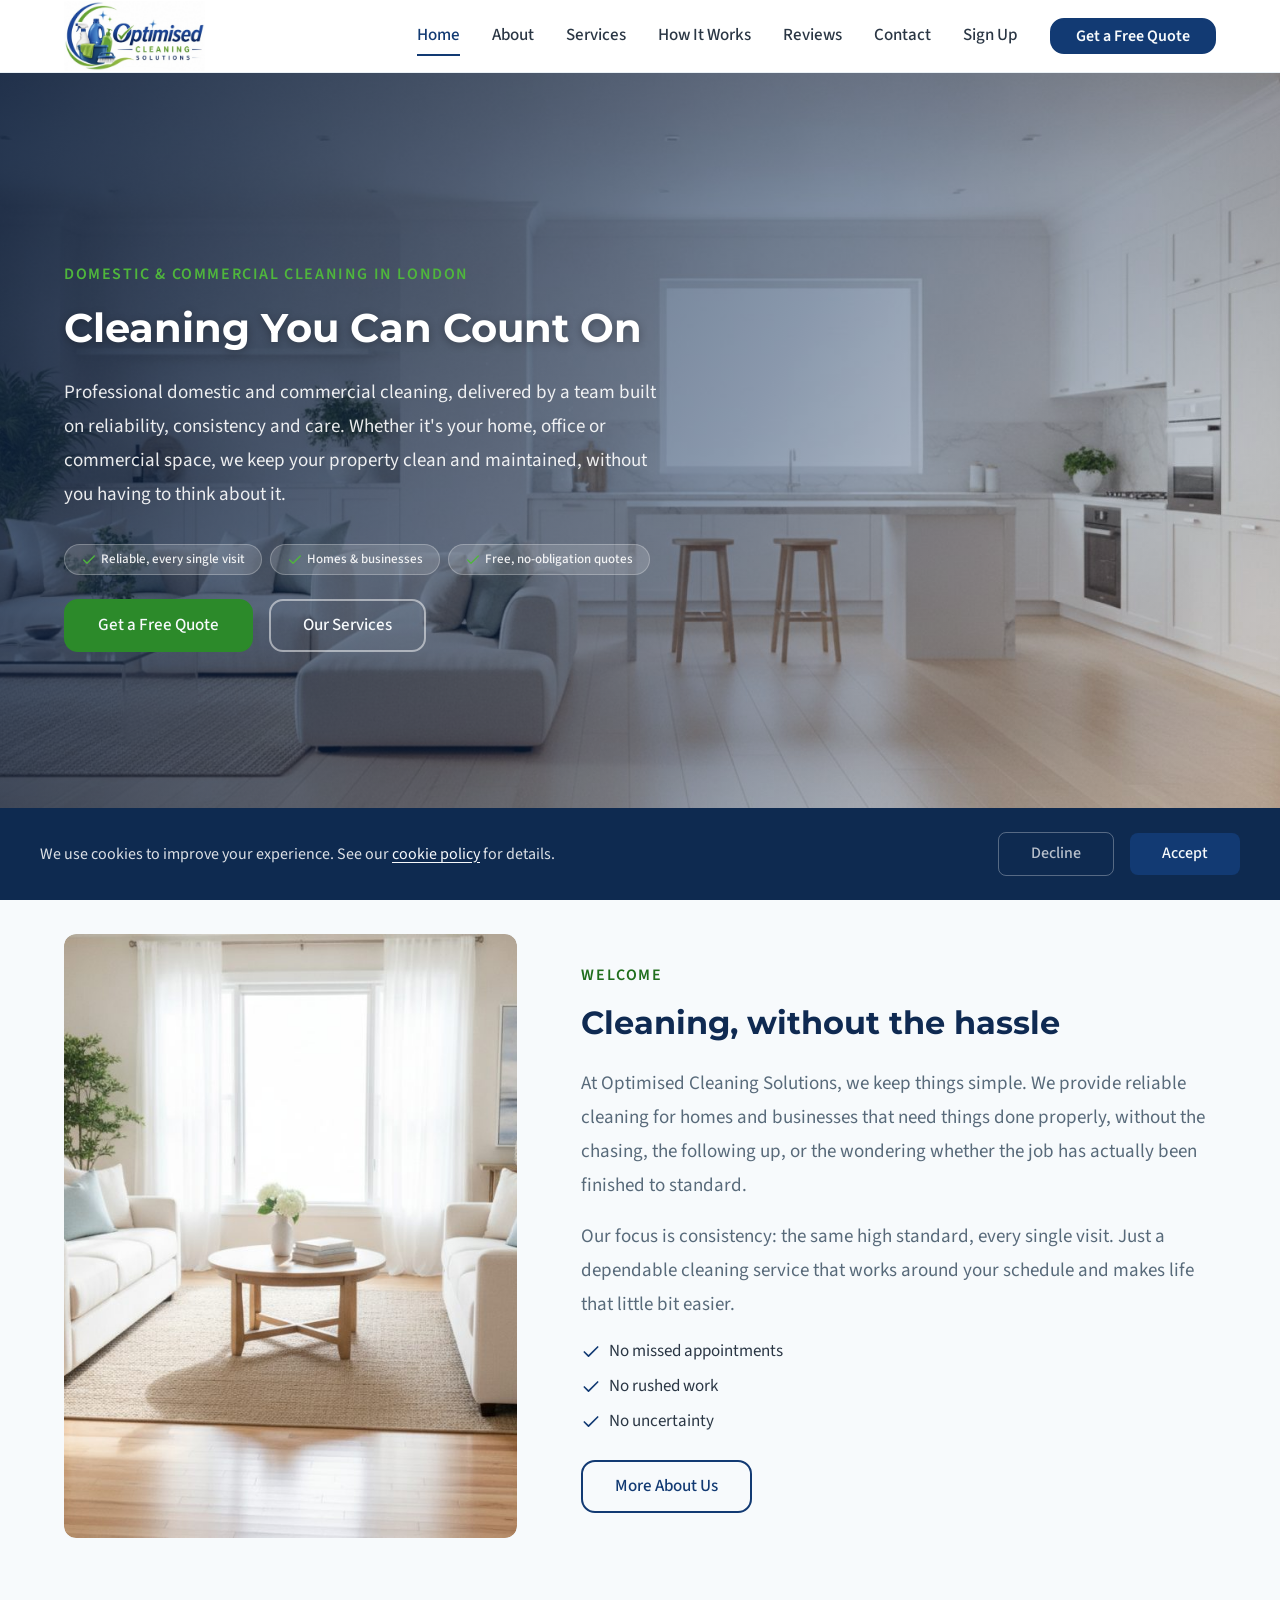
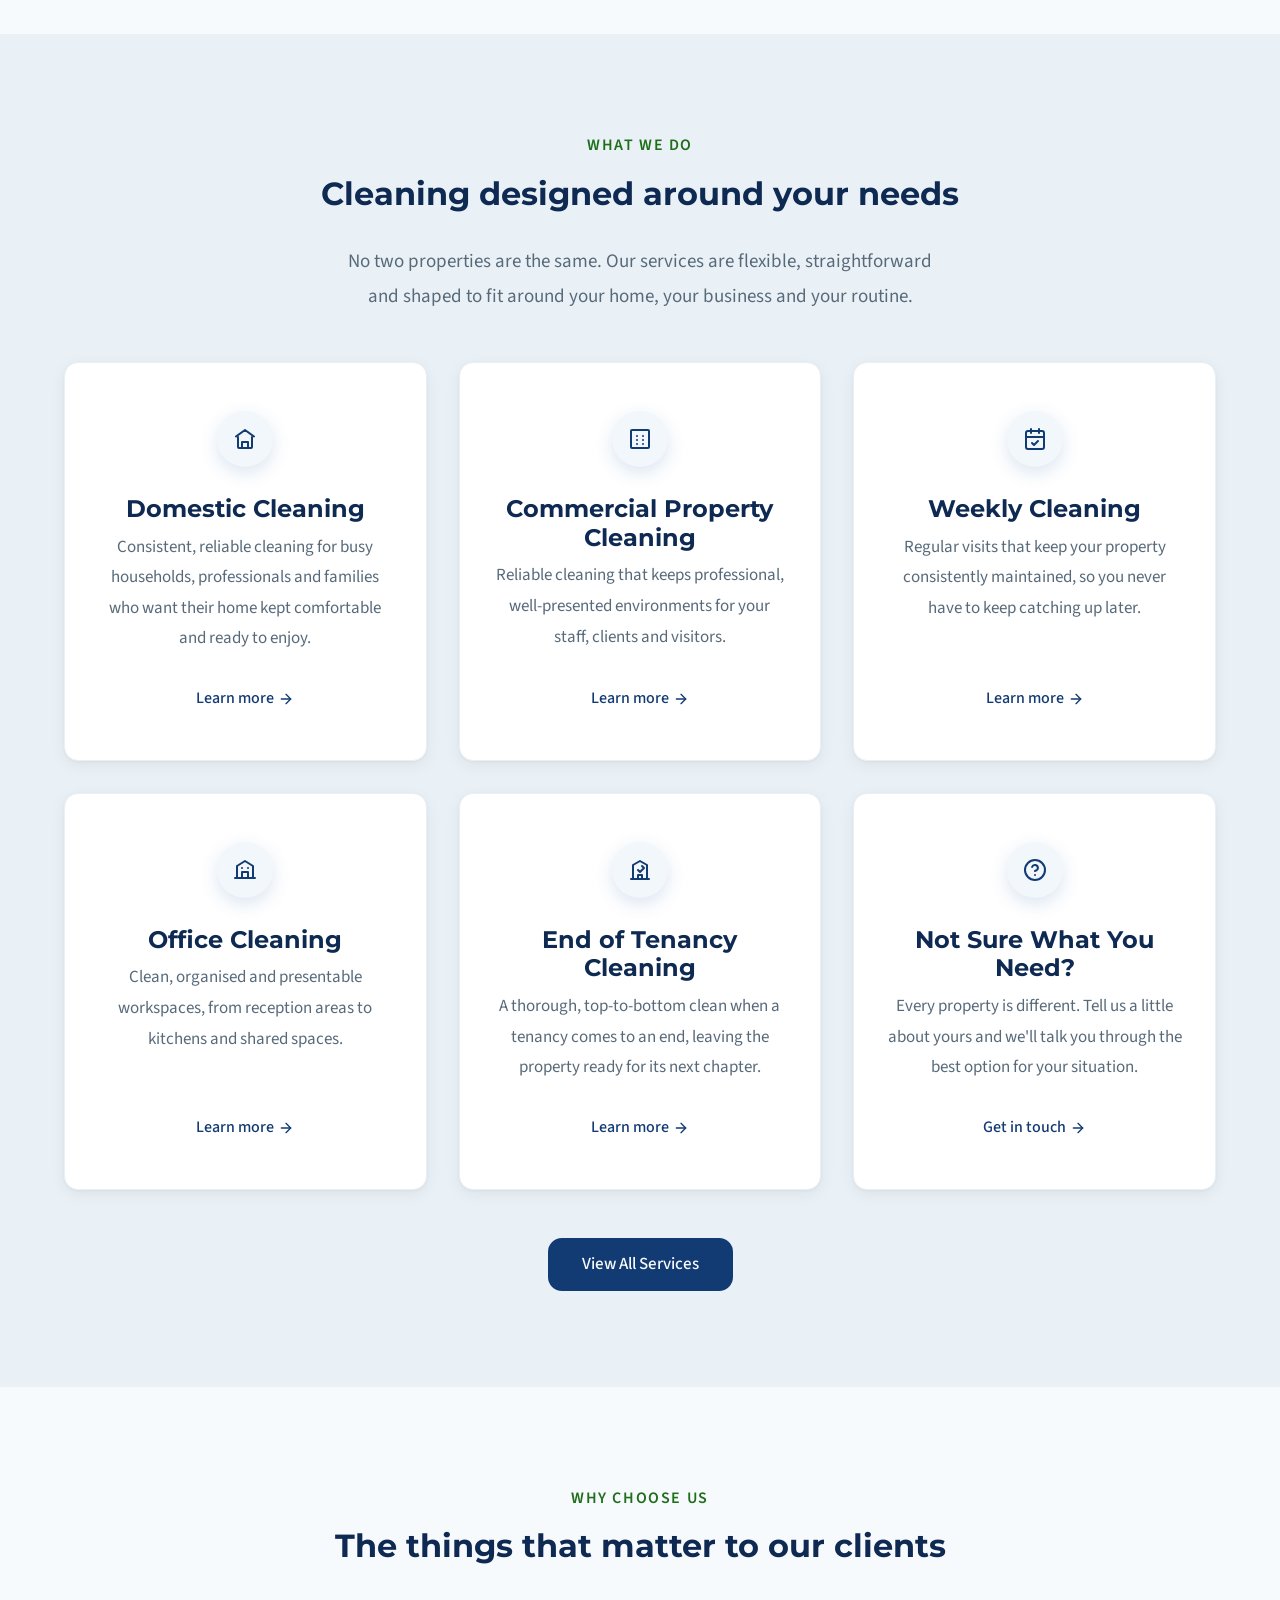
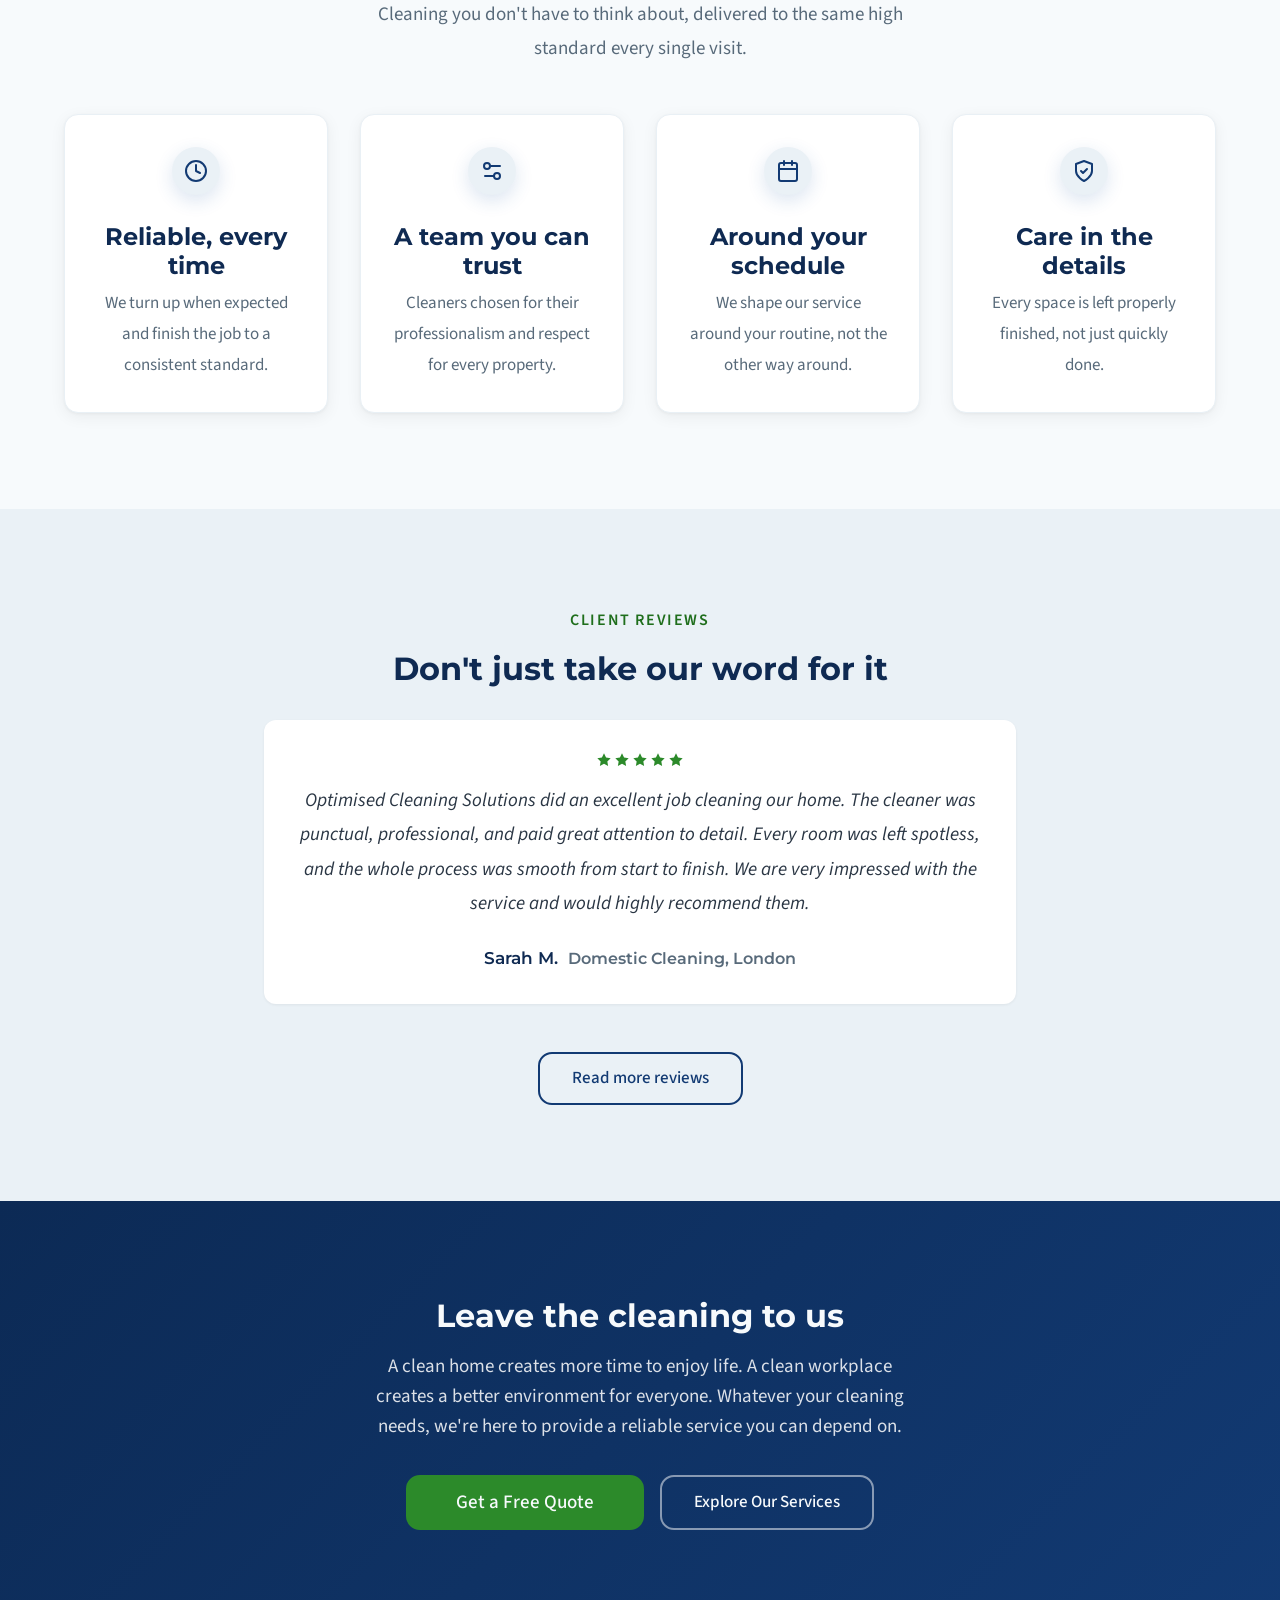
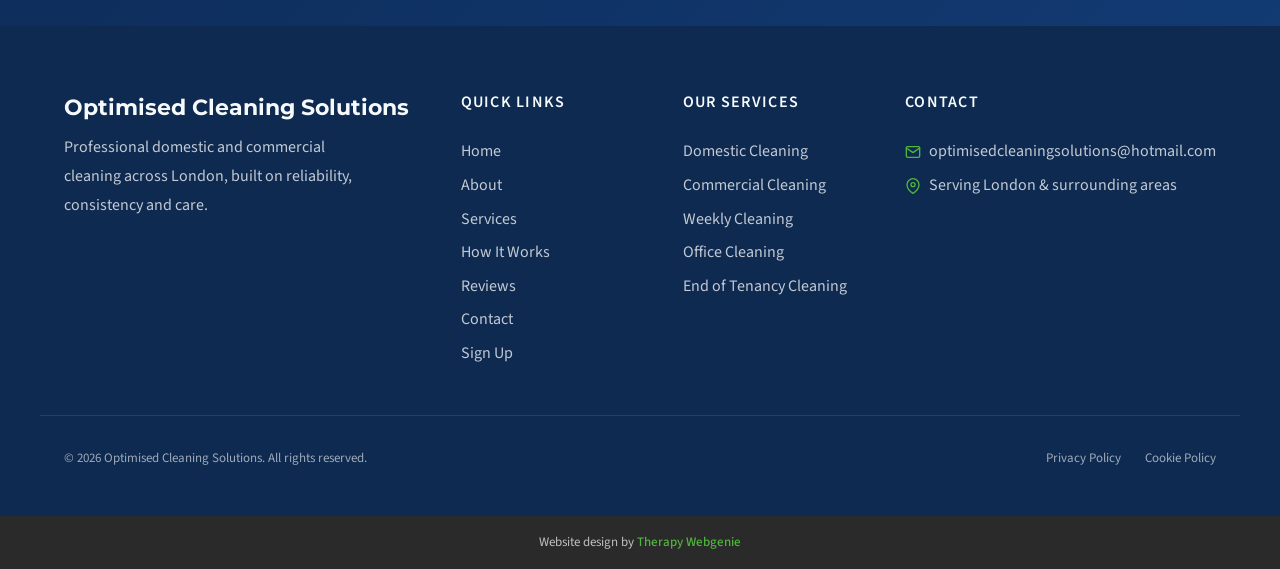
==== commit a9495f91: "Footer credit: profession wording, link to the matching Therapy Webgenie page, rel nofollow Google's" ====
--- a/index.html
+++ b/index.html
@@ -373,7 +373,7 @@
   <!-- /SECTION: footer -->
 
   <div class="site-credit">
-    <p>Made with <span class="site-credit__heart" aria-label="love">&#10084;</span> by <a href="https://www.therapywebgenie.com" target="_blank" rel="noopener">Therapy Webgenie</a></p>
+    <p>Website design by <a href="https://www.therapywebgenie.com/website-design/" target="_blank" rel="noopener nofollow">Therapy Webgenie</a></p>
   </div>
 
   <!-- Cookie Consent -->
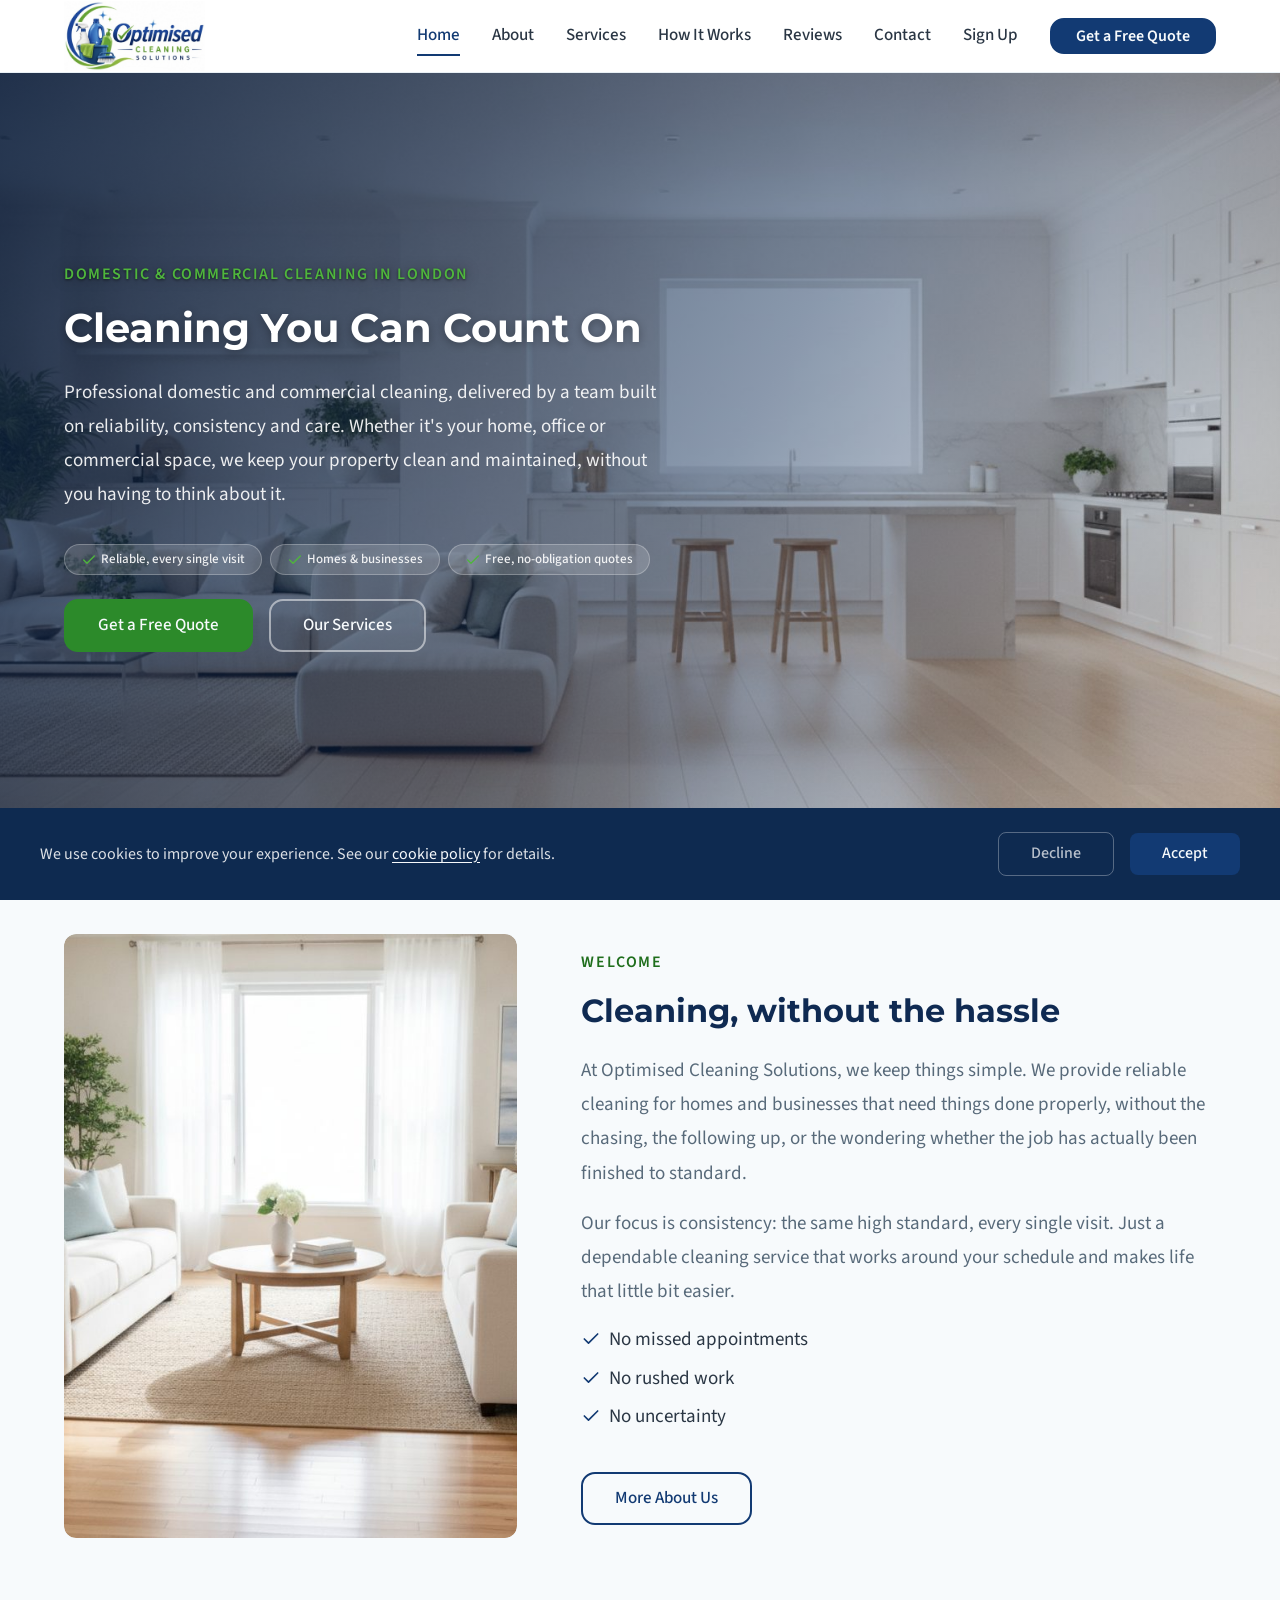
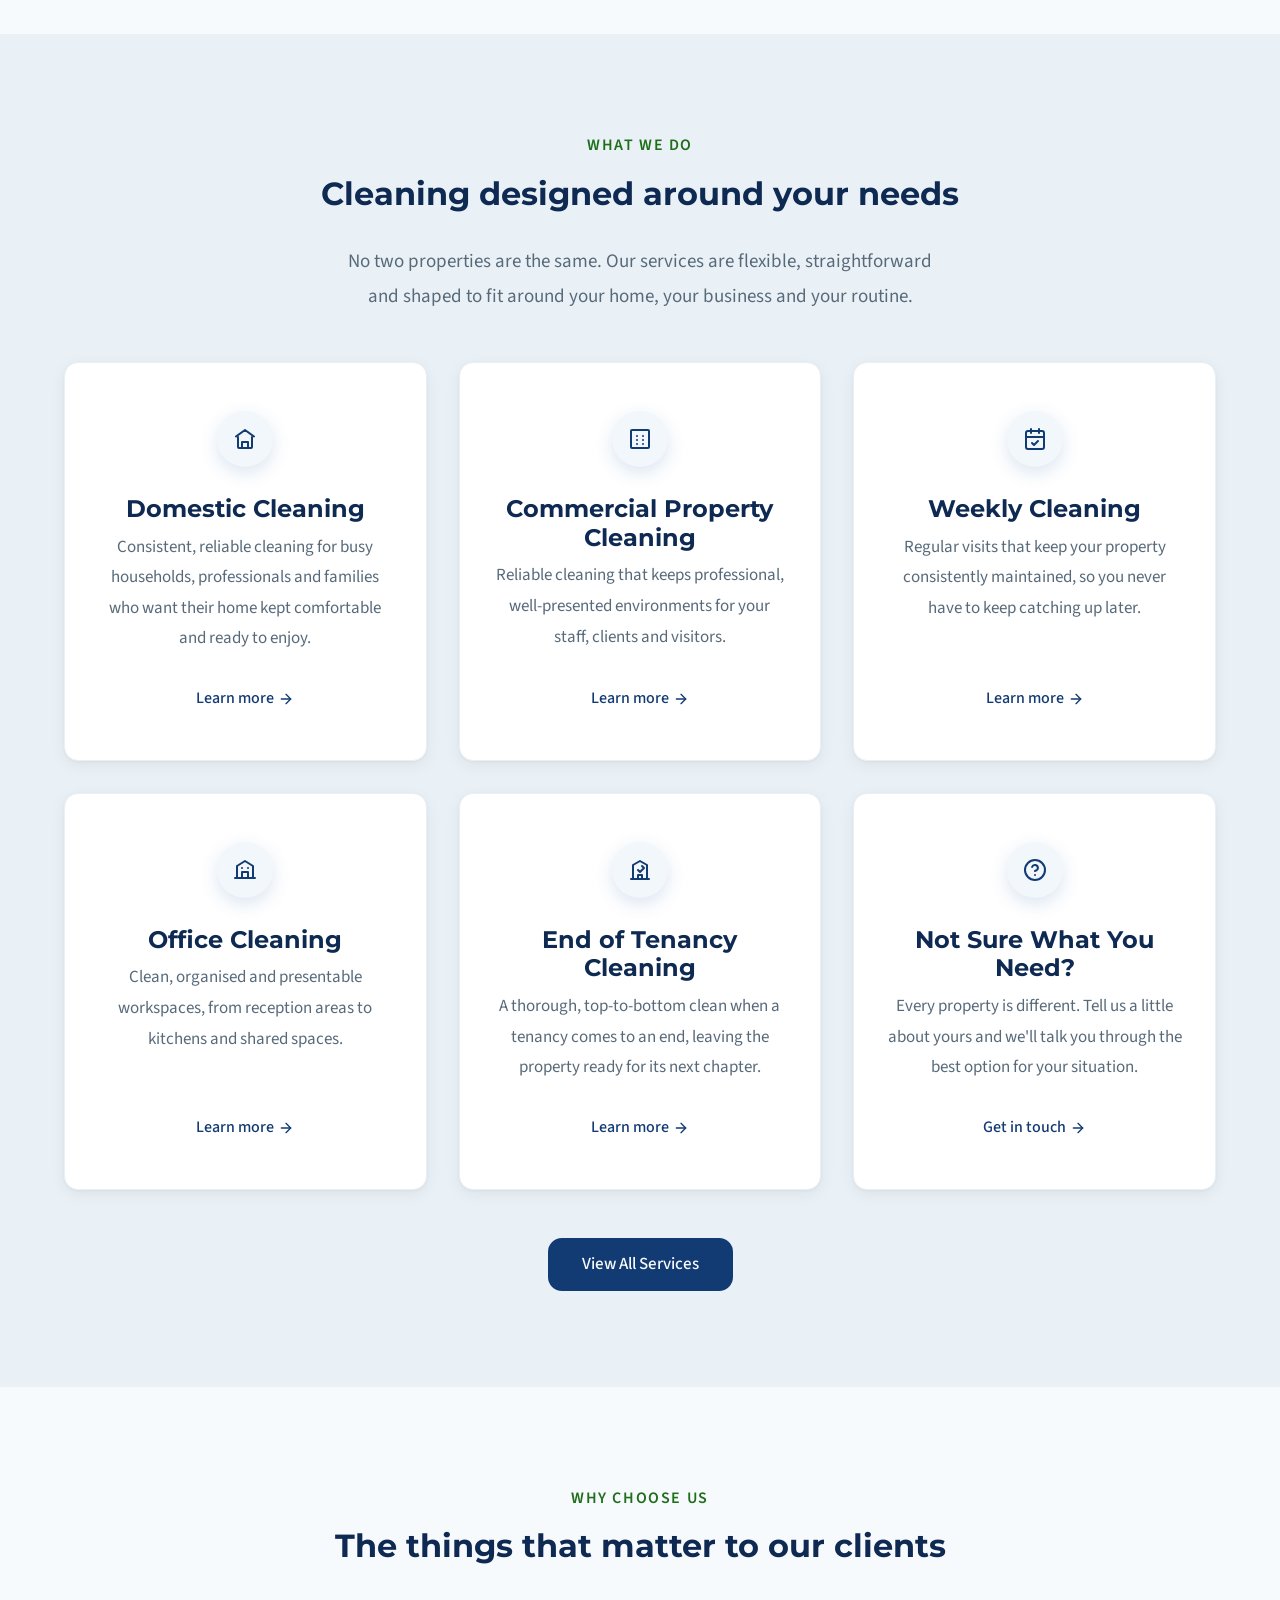
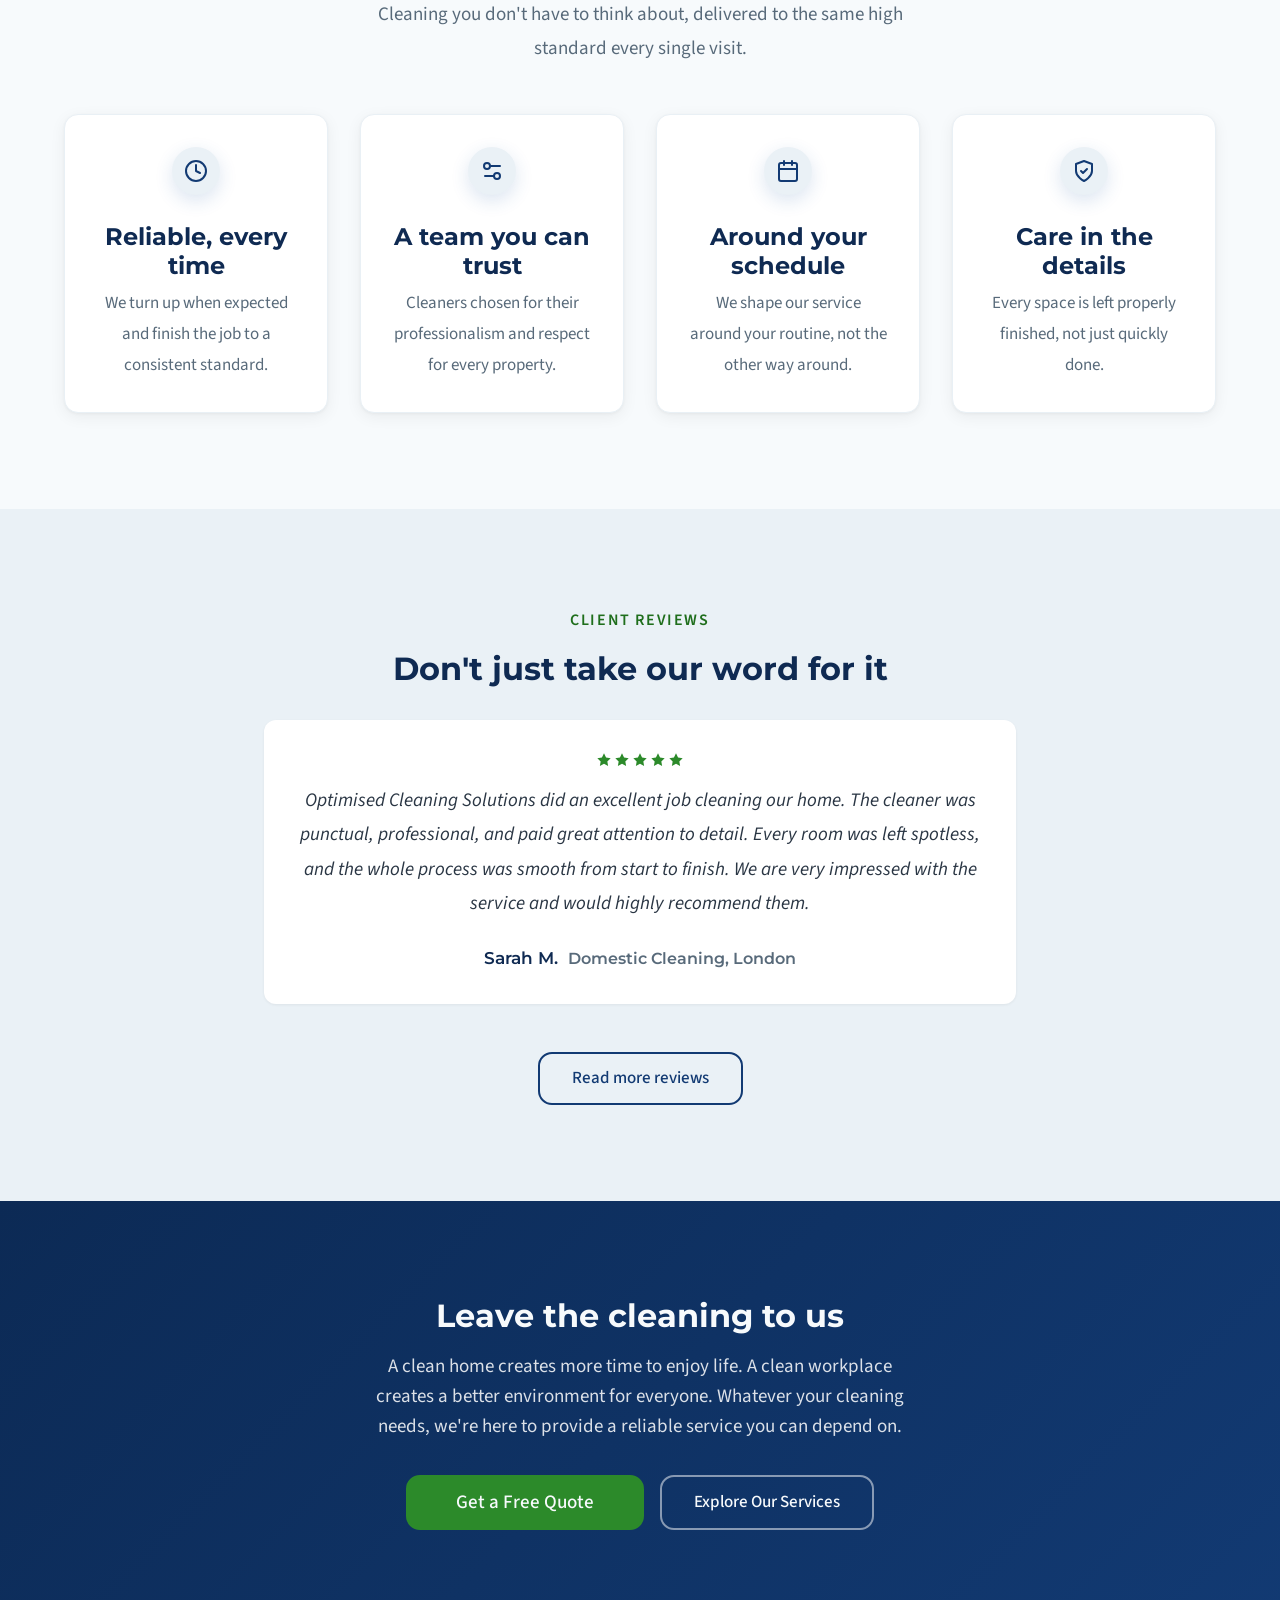
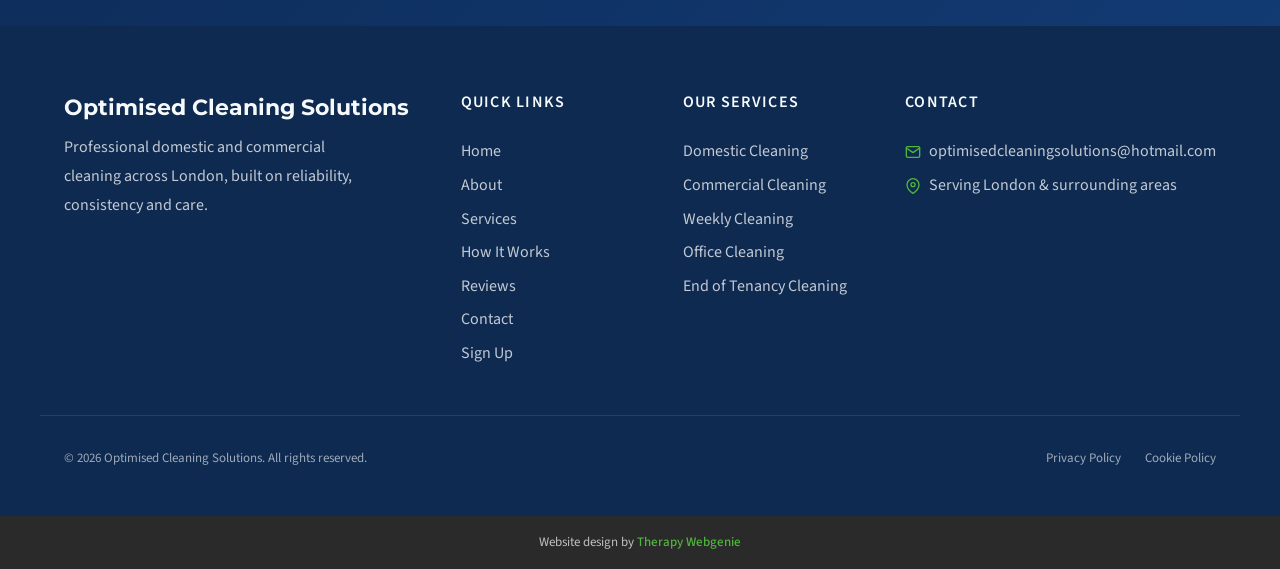
==== commit 17fa15b3: "Cache-bust: bump CSS ?v= params for template v1.7.22" ====
--- a/index.html
+++ b/index.html
@@ -27,9 +27,9 @@
   <link rel="preconnect" href="https://fonts.googleapis.com">
   <link rel="preconnect" href="https://fonts.gstatic.com" crossorigin>
 
-  <link rel="stylesheet" href="css/base.css?v=175">
-  <link rel="stylesheet" href="css/components.css?v=175">
-  <link rel="stylesheet" href="css/theme.css?v=175">
+  <link rel="stylesheet" href="css/base.css?v=1722">
+  <link rel="stylesheet" href="css/components.css?v=1722">
+  <link rel="stylesheet" href="css/theme.css?v=1722">
   <!-- PROFILE:schema -->
   <script type="application/ld+json">
   {
--- a/css/base.css
+++ b/css/base.css
@@ -148,6 +148,15 @@
   line-height: var(--line-height-tight);
   font-weight: var(--font-weight-bold);
   margin-bottom: var(--space-md);
+  /* v1.7.8 — a heading carrying a long unbreakable token (a domain, an email,
+     a hyphen-free compound) has nowhere to wrap and pushes past its container,
+     giving the whole PAGE horizontal scroll on mobile. Hit on touch-physique,
+     where "Be Better with Bowen (bebetterwithbowen.co.uk)" took the document
+     to 394px inside a 375px viewport. break-word (not anywhere) so it only
+     engages when the word genuinely cannot fit on a line of its own — normal
+     headings are untouched, and min-content sizing is left alone so grid and
+     flex tracks do not resize. */
+  overflow-wrap: break-word;
 }
 
 /* --- Typography --- */
@@ -255,7 +264,7 @@
   font-size: var(--text-base);
   font-weight: var(--font-weight-medium);
   line-height: 1;
-  border-radius: var(--aesthetic-radius);
+  border-radius: var(--btn-radius, var(--aesthetic-radius)); /* v1.7.20 hook: pill buttons */
   transition: all var(--transition-base);
   text-decoration: none;
   border: calc(var(--aesthetic-border-width) + 1px) solid transparent;
@@ -292,13 +301,14 @@
 
 .btn--accent {
   background-color: var(--color-secondary);
-  color: var(--color-text-inverse);
+  color: var(--btn-accent-text, var(--color-text-inverse)); /* v1.7.20: dark ink on a light accent */
   border-color: var(--color-secondary);
 }
 
 .btn--accent:hover {
   background-color: var(--color-secondary-dark);
   border-color: var(--color-secondary-dark);
+  color: var(--btn-accent-hover-text, var(--color-text-inverse));
 }
 
 .btn--block {
--- a/css/components.css
+++ b/css/components.css
@@ -71,17 +71,17 @@
 
 .nav__name {
   font-family: var(--font-heading);
-  font-size: var(--text-lg);
+  font-size: var(--nav-name-size, var(--text-lg));
   font-weight: var(--font-weight-bold);
-  color: var(--color-text-heading);
+  color: var(--nav-name-color, var(--color-text-heading));
   line-height: 1.2;
 }
 
 .nav__title {
-  font-size: var(--text-xs);
-  color: var(--color-text-light);
-  text-transform: uppercase;
-  letter-spacing: 0.08em;
+  font-size: var(--nav-title-size, var(--text-xs));
+  color: var(--color-text-light);
+  text-transform: var(--nav-title-transform, uppercase);
+  letter-spacing: var(--nav-title-tracking, 0.08em);
 }
 
 .nav__links {
@@ -435,7 +435,7 @@
   background-color: var(--color-surface);
   border-bottom: 1px solid var(--color-border-light);
   transition: box-shadow var(--transition-base);
-  padding: 20px 0;
+  padding: var(--nav-two-tier-padding, 20px) 0; /* v1.7.20 hook */
 }
 
 .nav--two-tier.nav--scrolled {
@@ -447,7 +447,7 @@
   display: flex;
   align-items: center;
   justify-content: space-between;
-  padding-top: 20px;
+  padding-top: var(--nav-top-padding, 20px); /* v1.7.20 hook */
   padding-bottom: var(--space-sm);
 }
 
@@ -531,6 +531,19 @@
     border-top: 1px solid var(--color-border-light);
     padding-top: var(--space-sm);
     padding-bottom: var(--space-sm);
+  }
+}
+
+/* v1.7.15 - below 1100px the bottom bar holds only the menu button, pinned
+   24px from the top. A brand that wraps to two lines (canonburyclinic.co.uk)
+   left the button level with the top of the name instead of beside it.
+   Stretch the bar over the header's height and centre the button in it. */
+@media (max-width: 1099px) {
+  .nav--two-tier .nav__bottom {
+    top: 0;
+    bottom: 0;
+    display: flex;
+    align-items: center;
   }
 }
 
@@ -662,6 +675,22 @@
   line-height: 1.2;
 }
 
+/* v1.7.15 - on a phone the bar is 56px tall and the brand gets ~200px, so a
+   long practice name was cut to "Canonb..." with the tagline squeezed into
+   three 11px lines beside it (canonburyclinic.co.uk). Drop the tagline and
+   let the name use two lines instead. */
+@media (max-width: 479px) {
+  .nav-scroll__title {
+    display: none;
+  }
+  .nav-scroll__name {
+    white-space: normal;
+    display: -webkit-box;
+    -webkit-line-clamp: 2;
+    -webkit-box-orient: vertical;
+  }
+}
+
 .nav-scroll__right {
   display: flex;
   align-items: center;
@@ -839,7 +868,7 @@
   display: flex;
   flex-wrap: wrap;
   gap: var(--space-md);
-  justify-content: center;
+  justify-content: var(--hero-actions-justify, center);
 }
 
 @media (min-width: 768px) {
@@ -1453,6 +1482,9 @@
 
 .hero--image .hero__label {
   color: var(--color-secondary-light);
+  /* v1.7.15 - the heading carries a shadow, the label did not, and a small
+     gold line over a busy photograph was hard to read (canonburyclinic.co.uk). */
+  text-shadow: 0 1px 3px rgba(0, 0, 0, 0.6), 0 0 14px rgba(0, 0, 0, 0.45);
 }
 
 .hero--image .hero__heading {
@@ -2607,6 +2639,14 @@
   padding: var(--space-2xl);
 }
 
+/* v1.7.12 - at phone width 48px of card padding left a 229px field inside a 327px card and the
+   enquiry dropdown truncated its own selected value (Elspeth Campbell review, 2026-09-17). */
+@media (max-width: 767px) {
+  .contact-form-card {
+    padding: var(--space-lg);
+  }
+}
+
 .contact-form-card h2 {
   font-size: var(--text-xl);
   margin-bottom: var(--space-sm);
@@ -2635,6 +2675,9 @@
 .form__group--checkbox input[type="checkbox"] {
   margin-top: 4px;
   flex-shrink: 0;
+  width: var(--form-check-size, auto); /* v1.7.20 hooks: a bigger tap target */
+  height: var(--form-check-size, auto);
+  accent-color: var(--form-check-accent, auto);
 }
 
 .form__group--checkbox label {
@@ -2930,6 +2973,13 @@
   column-gap: var(--space-lg);
   row-gap: var(--space-xs);
   align-items: start;
+  /* v1.7.7 — align-CONTENT, not just align-items. The card is stretched by the
+     parent grid to match its tallest sibling, and without this the surplus
+     height inflates the heading ROW rather than sitting below the content, so
+     a short card shows an ~80px hole between its h3 and its body text. Only
+     visible when items in a row have uneven text lengths, which is why the
+     even-length theme-preview demo never showed it. */
+  align-content: start;
   padding: var(--space-lg);
   background-color: var(--color-surface);
   border-radius: var(--radius-lg);
@@ -3029,6 +3079,21 @@
   margin-bottom: var(--space-md);
 }
 
+/* v1.7.15 - .service-detail h2 is --text-xl (26px), but a bare h3 uses
+   --text-h3 (26px on a phone, 28px on desktop), so FAQ questions under an h2
+   in a post or service write-up were as big as, or bigger than, the heading
+   above them (canonburyclinic.co.uk posts at 375px). Always a step smaller,
+   and never larger than the site's own h3 size. */
+.service-detail h3 {
+  font-size: min(var(--text-lg), var(--text-h3));
+}
+
+@media (min-width: 768px) {
+  .service-detail h3 {
+    font-size: min(var(--text-lg), var(--text-h3-desktop));
+  }
+}
+
 .service-detail p {
   color: var(--color-text-light);
   line-height: var(--line-height-relaxed);
@@ -3049,7 +3114,10 @@
   position: relative;
   padding-left: var(--space-xl);
   margin-bottom: var(--space-sm);
-  font-size: var(--text-sm);
+  /* v1.7.13 - inherit, not --text-sm. A post or service write-up puts a list
+     straight after paragraphs, and at --text-sm the bullets read 16px against
+     19px prose (canonburyclinic.co.uk blog posts, 2026-10-01). */
+  font-size: inherit;
   color: var(--color-text-light);
   line-height: var(--line-height-normal);
 }
@@ -3058,7 +3126,8 @@
   content: '';
   position: absolute;
   left: 0;
-  top: 7px;
+  /* Centred on the first line at any font size (was a fixed 7px). */
+  top: calc(var(--line-height-normal) * 0.5em - 4px);
   width: 8px;
   height: 8px;
   border-radius: var(--radius-full);
@@ -3353,7 +3422,7 @@
    PAGE HEADER (inner pages)
    ============================================= */
 .page-header {
-  padding: 96px 0;
+  padding: var(--page-header-padding, 96px) 0; /* v1.7.20 hook: a site can tighten title bands on phones */
   background-color: var(--color-bg-alt);
   text-align: center;
 }
@@ -3371,7 +3440,7 @@
 
 @media (min-width: 768px) {
   .page-header {
-    padding: var(--space-3xl) 0;
+    padding: var(--page-header-padding-desktop, var(--space-3xl)) 0;
   }
 }
 
@@ -3393,14 +3462,36 @@
   color: var(--color-secondary-light);
 }
 
+/* Breadcrumbs on a dark page-header.
+   TWO NAMING CONVENTIONS ON PURPOSE - do not "tidy" either set away.
+   PLURAL (.breadcrumbs__item / __separator / __item--active) is the real one:
+   it is what blog-post.html, theme-preview.html and 44 client pages actually
+   emit, and it is the set with base styling further down this file. Only the
+   SINGULAR names (.breadcrumb__link / __current / __separator) were listed here
+   originally, so they matched nothing and a dark header left the breadcrumbs in
+   their default dark-on-dark colours, i.e. invisible. The singular selectors are
+   retained purely so any hand-written markup using them keeps working.
+   The anchor is overridden explicitly: .breadcrumbs__item a sets its own colour,
+   so colouring only the parent item would never reach the link. */
+.page-header--dark .breadcrumbs__item,
 .page-header--dark .breadcrumb__link {
   color: rgba(255, 255, 255, 0.7);
 }
 
+.page-header--dark .breadcrumbs__item a {
+  color: rgba(255, 255, 255, 0.85);
+}
+
+.page-header--dark .breadcrumbs__item a:hover {
+  color: var(--color-text-inverse);
+}
+
+.page-header--dark .breadcrumbs__item--active,
 .page-header--dark .breadcrumb__current {
   color: var(--color-text-inverse);
 }
 
+.page-header--dark .breadcrumbs__separator,
 .page-header--dark .breadcrumb__separator {
   color: rgba(255, 255, 255, 0.4);
 }
@@ -3459,15 +3550,38 @@
 .page-header--dark .page-header__meta {
   color: rgba(255, 255, 255, 0.75);
 }
-
+/* v1.7.12 - button row under a page-header. A page-header used as a mid-page
+   image band (Elspeth Campbell, 2026-09-17) had its button sitting flush on the
+   paragraph because .page-header p carries margin: 0 auto. One slot owns the gap. */
+.page-header__actions {
+  display: flex;
+  flex-wrap: wrap;
+  gap: var(--space-md);
+  justify-content: center;
+  margin-top: var(--space-lg);
+}
+
+/* Breadcrumbs on an image page-header. Same two-convention story as
+   .page-header--dark above - see the comment there before editing. */
+.page-header--image .breadcrumbs__item,
 .page-header--image .breadcrumb__link {
   color: rgba(255, 255, 255, 0.7);
 }
 
+.page-header--image .breadcrumbs__item a {
+  color: rgba(255, 255, 255, 0.85);
+}
+
+.page-header--image .breadcrumbs__item a:hover {
+  color: var(--color-text-inverse);
+}
+
+.page-header--image .breadcrumbs__item--active,
 .page-header--image .breadcrumb__current {
   color: var(--color-text-inverse);
 }
 
+.page-header--image .breadcrumbs__separator,
 .page-header--image .breadcrumb__separator {
   color: rgba(255, 255, 255, 0.4);
 }
@@ -3561,7 +3675,8 @@
 
 .footer__legal {
   display: flex;
-  gap: var(--space-lg);
+  flex-wrap: wrap;
+  gap: var(--space-xs) var(--space-lg);
   justify-content: center;
 }
 
@@ -3612,14 +3727,15 @@
   line-height: var(--line-height-relaxed);
 }
 
-.split__text .btn {
+.split__text .btn,
+.split__content .btn {
   margin-top: var(--space-lg);
 }
 
 .split__text .signature {
-  font-family: var(--font-heading);
-  font-size: var(--text-xl);
-  font-style: italic;
+  font-family: var(--font-signature, var(--font-heading));
+  font-size: var(--signature-size, var(--text-xl));
+  font-style: var(--signature-style, italic);
   color: var(--color-text-heading);
   margin-top: var(--space-lg);
 }
@@ -3663,7 +3779,8 @@
     gap: var(--space-3xl);
   }
 
-  .split--reverse .split__text {
+  .split--reverse .split__text,
+  .split--reverse .split__content {
     order: 2;
   }
 
@@ -3725,6 +3842,15 @@
   margin: 0;
 }
 
+/* v1.7.15 - a bleed column touches the viewport edge, and the reveal starts
+   it 34px further out (translateX), so every bleed split with a column on the
+   right gave the whole page a 34px sideways scroll until it animated in
+   (canonburyclinic.co.uk about and laser-therapy pages). Clip the band, never
+   html or body. */
+.section:has(.split--bleed) {
+  overflow-x: clip;
+}
+
 @media (min-width: 768px) {
   .split--bleed {
     grid-template-columns: 1fr 1fr;
@@ -3751,6 +3877,46 @@
 
   .split--bleed-reverse > * {
     direction: ltr;
+  }
+}
+
+/* v1.7.16 - a bleed photo kept a fixed 4:3 box, so beside text taller than it
+   (three paragraphs at 1280px) it floated mid-band with up to ~400px of empty
+   half-band above and below (canonburyclinic.co.uk laser-therapy and about).
+   The photo now fills the band's full height. min-height keeps the old 4:3
+   height of a half-width column, so a band with short text looks as before.
+   Covers both markups in the fleet: img as a direct child, or inside
+   .split__image-wrap. */
+@media (min-width: 768px) {
+  .split--bleed {
+    align-items: stretch;
+  }
+
+  .split--bleed > .split__content {
+    align-self: center;
+  }
+
+  .split--bleed > .split__image,
+  .split--bleed > .split__image-wrap {
+    min-height: min(37.5vw, 80vh);
+  }
+
+  .split--bleed > .split__image {
+    height: 100%;
+    max-height: none;
+    aspect-ratio: auto;
+  }
+
+  .split--bleed > .split__image-wrap {
+    position: relative;
+  }
+
+  .split--bleed > .split__image-wrap > .split__image {
+    position: absolute;
+    inset: 0;
+    height: 100%;
+    max-height: none;
+    aspect-ratio: auto;
   }
 }
 
@@ -3948,10 +4114,13 @@
   flex: 1;
 }
 
+/* --text-base, matching .card__text, so all secondary prose sits at one size.
+   At --text-sm this dropped 19px body copy to 16px inside a callout that often
+   sits directly under body copy, which reads as an inconsistent type scale. */
 .highlight-box__content p {
   color: var(--color-text-light);
   line-height: var(--line-height-relaxed);
-  font-size: var(--text-sm);
+  font-size: var(--text-base);
   margin: 0 0 var(--space-md);
 }
 
@@ -4058,12 +4227,29 @@
   gap: var(--space-sm);
 }
 
+/* v1.7.7 — a checklist followed by more content collided with it (0px where
+   the normal paragraph gap is 16px), because the list carries no bottom
+   margin. Two exclusions, both load-bearing:
+     :not(:last-child)          — a checklist that ENDS its container keeps
+                                  margin 0, so no existing layout shifts.
+     :not(.checklist-grid) >    — inside .checklist-grid the lists are siblings
+                                  spaced by the grid's own `gap`; adding a
+                                  margin there double-spaces and grew the grid
+                                  by 16px (measured 290 -> 306 in
+                                  theme-preview). The first, unscoped version of
+                                  this rule DID regress it. */
+:not(.checklist-grid) > .checklist:not(:last-child) {
+  margin-bottom: var(--space-md);
+}
+
 /* Checklist items that use inline SVG instead of ::before — constrain SVG size */
 .checklist > li {
   display: flex;
   align-items: flex-start;
   gap: var(--space-sm);
-  font-size: var(--text-base);
+  /* v1.7.15 - inherit, not --text-base: a checklist follows a paragraph and
+     read 17px against 19px (canonburyclinic.co.uk laser-therapy.html). */
+  font-size: inherit;
   color: var(--color-text);
   line-height: var(--line-height-normal);
 }
@@ -4081,7 +4267,7 @@
   display: flex;
   align-items: flex-start;
   gap: var(--space-sm);
-  font-size: var(--text-base);
+  font-size: inherit;
   color: var(--color-text);
   line-height: var(--line-height-normal);
 }
@@ -4113,6 +4299,32 @@
   background-size: 18px;
 }
 
+/* Numbered variant (v1.7.22, 2026-10-22): the same list with 1, 2, 3 in the
+   circle where the tick sits, for steps or anything in order. Markup:
+   ol.checklist.checklist--numbered > li.checklist__item (never type the
+   numbers). The circle is larger than the tick's so the number is 16px. */
+.checklist--numbered {
+  counter-reset: checklist-number;
+}
+
+.checklist--numbered .checklist__item {
+  counter-increment: checklist-number;
+}
+
+.checklist--numbered .checklist__item::before {
+  content: counter(checklist-number);
+  width: 26px;
+  height: 26px;
+  margin-top: 0;
+  background-image: none;
+  color: var(--color-text-inverse);
+  font-family: var(--font-body);
+  font-size: var(--text-sm);
+  font-weight: var(--font-weight-semibold);
+  line-height: 26px;
+  text-align: center;
+}
+
 /* =============================================
    CONTENT: TWO-COLUMN CHECKLIST GRID
    Side-by-side checklists. Used for conditions,
@@ -4920,6 +5132,14 @@
   grid-template-columns: 1fr;
   gap: var(--space-lg);
   text-align: center;
+  /* Self-centering safety net: the band spans full width, the items stay
+     centred to the content width even if the author forgets `.container`
+     on this element. Redundant (harmless) when `.container` is present. */
+  max-width: var(--container-max);
+  margin-left: auto;
+  margin-right: auto;
+  padding-left: var(--space-lg);
+  padding-right: var(--space-lg);
 }
 
 .info-band__item {
@@ -4948,8 +5168,11 @@
 
 .info-band__title {
   font-family: var(--font-heading);
-  font-size: var(--text-md);
+  font-size: var(--text-lg);
   font-weight: var(--font-weight-semibold);
+  line-height: 1.25;
+  display: block;
+  margin-bottom: 2px;
 }
 
 .info-band__text {
@@ -4959,8 +5182,19 @@
 }
 
 /* Primary colour variant */
+/* The gradient's light stop is tokenised so a site can tune the band without
+   forking this file. Default is unchanged, so existing sites are unaffected. */
 .info-band--primary {
-  background: linear-gradient(135deg, var(--color-primary-dark) 0%, var(--color-primary) 100%);
+  background: linear-gradient(135deg, var(--info-band-from, var(--color-primary-dark)) 0%, var(--color-primary) 100%);
+}
+
+/* A lighter gradient stop pushes both the inverse-cream title (~4.3:1) and the
+   muted 70%-white sub-line (~3.1:1) below AA on a mid-tone clay. Pure white on
+   the primary variant clears 4.5:1 at both gradient stops without relying on a
+   borderline "large text" exemption; hierarchy still comes from size + typeface. */
+.info-band--primary,
+.info-band--primary .info-band__text {
+  color: var(--info-band-text, #FFFFFF);
 }
 
 .info-band--primary .info-band__icon {
@@ -5615,6 +5849,14 @@
   gap: var(--space-xl);
 }
 
+/* Each list fills its column (the base .accordion centres itself with
+   auto margins, which in a grid shrinks it to its longest question). */
+.accordion-grid .accordion {
+  width: 100%;
+  margin-left: 0;
+  margin-right: 0;
+}
+
 @media (min-width: 768px) {
   .accordion-grid {
     grid-template-columns: 1fr 1fr;
@@ -6102,6 +6344,19 @@
 .divider--primary svg path,
 .divider--primary svg polygon {
   fill: var(--color-primary);
+}
+
+/* Line variant (v1.7.22, 2026-10-22): a thin rule between two parts of the
+   text in one column, where .divider alone (a wave or other shape between
+   bands, drawn by its SVG) would draw nothing. It takes the colour of the
+   text around it, faintly, so it reads on a white section and on a colour
+   band. Markup: div.divider.divider--line (no SVG inside). */
+.divider--line {
+  height: 0;
+  margin: var(--space-xl) 0;
+  overflow: visible;
+  border-top: 1px solid currentColor;
+  opacity: 0.25;
 }
 
 /* --- Video Embed --- */
@@ -6894,6 +7149,41 @@
   transform: translateY(-2px);
 }
 
+/* v1.7.15 - cards in a row are the same height (grid stretch), but the body
+   was not, so "Read more" sat wherever the excerpt ended and drifted between
+   neighbours. Column flex pins it to the bottom of every card. */
+.blog-card {
+  display: flex;
+  flex-direction: column;
+}
+
+.blog-card__body {
+  flex: 1;
+  display: flex;
+  flex-direction: column;
+}
+
+.blog-card__link {
+  margin-top: auto;
+  align-self: flex-start;
+}
+
+/* v1.7.15 - a lone card on the last row sits in the middle, not hard left
+   with two empty slots beside it (10 posts in a 3-column grid). */
+@media (min-width: 768px) and (max-width: 1023px) {
+  .blog-grid > .blog-card:last-child:nth-child(odd) {
+    grid-column: 1 / -1;
+    justify-self: center;
+    width: calc((100% - var(--space-xl)) / 2);
+  }
+}
+
+@media (min-width: 1024px) {
+  .blog-grid > .blog-card:last-child:nth-child(3n+1) {
+    grid-column: 2;
+  }
+}
+
 .blog-card__image {
   width: 100%;
   aspect-ratio: 16 / 9;
@@ -6965,6 +7255,68 @@
 .blog-card__link svg {
   width: 16px;
   height: 16px;
+}
+
+/* v1.7.14 - category label on a blog card, above the date. Until now the
+   listing emitted this span with no CSS behind it, so it read as a line of
+   plain body text (canonburyclinic.co.uk, 2026-10-01). */
+.blog-card__category {
+  display: block;
+  font-size: var(--text-xs);
+  font-weight: var(--font-weight-semibold);
+  color: var(--color-primary);
+  text-transform: uppercase;
+  letter-spacing: 0.05em;
+  margin-bottom: var(--space-xs);
+}
+
+/* v1.7.14 - category filter pills above the blog grid, emitted by the listing
+   generator once a site has 2+ categories. A sibling of .blog-grid, never a
+   child: inside the grid it took the first card slot. Same look as
+   .shop-filter, separate classes so a change to one cannot break the other. */
+.blog-filters {
+  display: flex;
+  flex-wrap: wrap;
+  gap: var(--space-sm);
+  margin-bottom: var(--space-xl);
+}
+
+.blog-filter {
+  padding: var(--space-xs) var(--space-md);
+  border: 1px solid var(--color-border);
+  border-radius: var(--aesthetic-radius-pill);
+  background: transparent;
+  color: var(--color-text);
+  font-family: inherit;
+  font-size: var(--text-sm);
+  font-weight: var(--font-weight-semibold);
+  cursor: pointer;
+  transition: all var(--transition-fast);
+}
+
+.blog-filter:hover {
+  border-color: var(--color-primary);
+  color: var(--color-primary);
+}
+
+.blog-filter--active {
+  background-color: var(--color-primary);
+  border-color: var(--color-primary);
+  color: var(--color-text-inverse);
+}
+
+/* :hover (0,2,0) outranks --active (0,1,0); keep the active pill readable. */
+.blog-filter--active:hover {
+  color: var(--color-text-inverse);
+}
+
+/* v1.7.14 - the listing's empty state. It sits inside .blog-grid, so it spans
+   every column rather than squeezing into the first card slot. */
+.blog-empty {
+  grid-column: 1 / -1;
+  text-align: center;
+  color: var(--color-text-light);
+  padding: var(--space-2xl) 0;
 }
 
 /* =============================================
@@ -7201,6 +7553,18 @@
 .reveal--visible .split__image,
 .reveal--visible .split__image-placeholder {
   opacity: 1;
+  transform: none;
+}
+
+/* v1.7.17 - the reversed-split slide (.reveal .split--reverse .split__content,
+   0,3,0) out-ranks the reset above (0,2,0), so on a photo-left band the 34px
+   offset never cleared: text pushed past the right edge and a gap beside the
+   photo, on every desktop visit (canonburyclinic.co.uk laser-therapy). Same
+   weight, later in the file, so it wins. */
+.reveal--visible .split--reverse .split__text,
+.reveal--visible .split--reverse .split__content,
+.reveal--visible .split--reverse .split__image,
+.reveal--visible .split--reverse .split__image-placeholder {
   transform: none;
 }
 
@@ -7260,6 +7624,14 @@
 /* =============================================
    CARD HOVER LIFTS
    Subtle lift effect on interactive cards.
+
+   .team-card intentionally has NO base rule and must not be given one. It is a
+   hover-intensity hook, not a standalone component: it is always written
+   alongside .card (see creativewellness.co.uk/about.html, which uses
+   "card card--image-top card--portrait team-card"), so .card supplies the base
+   styling and .card:hover the default -2px lift, and this rule upgrades that
+   lift to -4px. The real standalone team component is .team-member.
+   Do not delete it as an orphan either - a live client site depends on it.
    ============================================= */
 .card--service:hover,
 .icon-box--card:hover,
@@ -7324,23 +7696,15 @@
   box-shadow: none;
 }
 
-/* =============================================
-   SMOOTH LINK UNDERLINE ANIMATION
-   Animated underline grows from left on hover.
-   ============================================= */
-.content a:not(.btn) {
-  text-decoration: none;
-  background-image: linear-gradient(var(--color-primary), var(--color-primary));
-  background-size: 0% 2px;
-  background-position: left bottom;
-  background-repeat: no-repeat;
-  transition: background-size var(--transition-base);
-  padding-bottom: 1px;
-}
-
-.content a:not(.btn):hover {
-  background-size: 100% 2px;
-}
+/* SMOOTH LINK UNDERLINE ANIMATION - REMOVED in v1.7.10.
+   It was scoped to `.content`, and no element in master or across the fleet has
+   ever carried that class: a sweep of every shipped page in master-site-template
+   and all client sites found zero exact `content` class tokens. (Beware the false
+   positive - a substring search matches `privacy-content` and `cookies-content`
+   and reports ~74 pages.) So the rule could never fire. Prose links are handled
+   by the `main p a` / `main li a` rule instead - see the "Inline content links"
+   entry in COMPONENTS.md. If an animated underline is ever wanted, add it there
+   rather than reviving a class nothing applies. */
 
 /* =============================================
    PRINT STYLES
@@ -8635,6 +8999,22 @@
   color: var(--color-text-light);
   line-height: var(--line-height-relaxed);
 }
+/* v1.7.13 - .service-detail draws its own dot with ::before, but the rules
+   above out-rank .service-detail ul (0,2,1 vs 0,1,1), so a plain list in a
+   .service-detail column got the browser's disc beside that dot: a double
+   bullet in every post body (canonburyclinic.co.uk, 2026-10-01). Hand those
+   lists back to the component. Added as an override rather than by narrowing
+   the selectors above, because a selector that disappears from this file is
+   copied into each site's theme.css by the update's orphan-CSS migration,
+   which would bring the double bullet straight back. */
+.section .service-detail ul:not([class]) {
+  list-style: none;
+  padding-left: 0;
+}
+.section .service-detail ul:not([class]) li {
+  margin-bottom: var(--space-sm);
+  line-height: var(--line-height-normal);
+}
 
 /* ============================================
    CONTENT LINKS (visible affordance for bare inline links)
@@ -9688,3 +10068,970 @@
     padding: var(--space-xl);
   }
 }
+
+/* =====================================================================
+   SIGNATURE COMPONENTS (added 2026-10-07)
+   Seven patterns the originals we are asked to match use and the library
+   lacked: day schedule, warm stat strip, video testimonial carousel, press
+   bar, arched image with proof badge, numbered service list, editorial blog
+   cards. Additive only: no existing selector is changed. Tokens only, so every
+   palette and aesthetic dial applies. Documented in COMPONENTS.md
+   ("Signature components") with a demo block in theme-preview.html.
+   ===================================================================== */
+
+/* ---------------------------------------------------------------------
+   DAY SCHEDULE - hour-by-hour cards ("a day at the retreat", "a class day").
+   <ol class="day-schedule"><li class="day-schedule__item">
+     <span class="day-schedule__time">07:00</span>
+     <div class="day-schedule__card"><h3 class="day-schedule__title">..</h3>
+     <p class="day-schedule__text">..</p></div></li>...</ol>
+   Default is a vertical rail (time left, card right). --grid turns it into a
+   grid of cards with the time as a chip on top.
+   --------------------------------------------------------------------- */
+.day-schedule {
+  list-style: none;
+  margin: 0;
+  padding: 0;
+  display: grid;
+  gap: var(--space-md);
+  position: relative;
+}
+
+.day-schedule::before {
+  content: "";
+  position: absolute;
+  top: var(--space-md);
+  bottom: var(--space-md);
+  left: calc(3.5rem + var(--space-sm) / 2);
+  width: 1px;
+  background: var(--color-border);
+}
+
+.day-schedule__item {
+  display: grid;
+  grid-template-columns: 3.5rem 1fr;
+  gap: var(--space-sm);
+  align-items: start;
+  position: relative;
+}
+
+.day-schedule__item::before {
+  content: "";
+  position: absolute;
+  top: calc(var(--space-md) + 0.45em);
+  left: calc(3.5rem + var(--space-sm) / 2 - 4px);
+  width: 9px;
+  height: 9px;
+  border-radius: 50%;
+  background: var(--color-accent);
+  box-shadow: 0 0 0 4px var(--color-bg);
+}
+
+.day-schedule__time {
+  font-family: var(--font-heading);
+  font-size: var(--text-md);
+  font-weight: var(--font-weight-bold);
+  line-height: 1.2;
+  color: var(--color-primary);
+  padding-top: var(--space-md);
+  font-variant-numeric: tabular-nums;
+}
+
+.day-schedule__card {
+  background: var(--color-surface);
+  border: 1px solid var(--color-border-light);
+  border-radius: var(--aesthetic-radius, var(--radius-lg));
+  box-shadow: var(--aesthetic-shadow-card, var(--shadow-sm));
+  padding: var(--space-md);
+}
+
+.day-schedule__title {
+  font-family: var(--font-heading);
+  font-size: var(--text-lg);
+  font-weight: var(--font-weight-bold);
+  color: var(--color-text-heading);
+  line-height: var(--line-height-tight);
+  margin: 0 0 var(--space-xs);
+}
+
+.day-schedule__text {
+  font-size: var(--text-sm);
+  color: var(--color-text-light);
+  line-height: var(--line-height-relaxed);
+  margin: 0;
+}
+
+/* grid of cards, time as a chip on top */
+.day-schedule--grid::before,
+.day-schedule--grid .day-schedule__item::before {
+  display: none;
+}
+
+.day-schedule--grid .day-schedule__item {
+  grid-template-columns: 1fr;
+  grid-template-rows: auto 1fr;
+  align-items: stretch;
+  gap: 0;
+}
+
+.day-schedule--grid .day-schedule__time {
+  justify-self: start;
+  padding: var(--space-xs) var(--space-md);
+  margin-bottom: calc(var(--space-sm) * -1);
+  position: relative;
+  z-index: 1;
+  margin-left: var(--space-md);
+  font-size: var(--text-sm);
+  background: var(--color-primary);
+  color: var(--color-text-inverse);
+  border-radius: var(--radius-full);
+}
+
+.day-schedule--grid .day-schedule__card {
+  padding-top: calc(var(--space-md) + var(--space-sm));
+}
+
+@media (min-width: 768px) {
+  .day-schedule__item {
+    grid-template-columns: 5.5rem 1fr;
+    gap: var(--space-lg);
+  }
+  .day-schedule::before {
+    left: calc(5.5rem + var(--space-lg) / 2);
+  }
+  .day-schedule__item::before {
+    left: calc(5.5rem + var(--space-lg) / 2 - 4px);
+  }
+  .day-schedule__card {
+    padding: var(--space-lg) var(--space-xl);
+  }
+  .day-schedule__time {
+    padding-top: var(--space-lg);
+    font-size: var(--text-xl);
+  }
+  .day-schedule__item::before {
+    top: calc(var(--space-lg) + 0.55em);
+  }
+  .day-schedule--grid {
+    grid-template-columns: repeat(2, 1fr);
+    gap: var(--space-lg);
+  }
+  .day-schedule--grid .day-schedule__item {
+    grid-template-columns: 1fr;
+    gap: 0;
+  }
+  .day-schedule--grid .day-schedule__time {
+    padding-top: var(--space-xs);
+    font-size: var(--text-sm);
+  }
+}
+
+@media (min-width: 1024px) {
+  .day-schedule--grid {
+    grid-template-columns: repeat(3, 1fr);
+  }
+}
+
+/* ---------------------------------------------------------------------
+   STAT STRIP, WARM - a quiet tinted strip of big numbers with hairline
+   dividers. Use on .stats: <div class="stats stats--warm"> with .stat
+   children (the counter animation and __sub work as usual).
+   --------------------------------------------------------------------- */
+.stats--warm {
+  gap: 1px;
+  background: var(--color-border-light);
+  border: 1px solid var(--color-border-light);
+  border-radius: var(--aesthetic-radius, var(--radius-lg));
+  overflow: hidden;
+}
+
+.stats--warm .stat {
+  background: var(--color-bg-alt);
+  padding: var(--space-xl) var(--space-md);
+}
+
+.stats--warm .stat:last-child:nth-child(odd) {
+  grid-column: 1 / -1;
+}
+
+.stats--warm .stat__number {
+  font-size: clamp(2.5rem, 6vw, 4rem);
+  font-weight: var(--font-weight-medium);
+  color: var(--color-accent);
+  line-height: 1;
+  margin-bottom: var(--space-sm);
+}
+
+.stats--warm .stat__label {
+  font-size: var(--text-sm);
+  font-weight: var(--font-weight-semibold);
+  text-transform: uppercase;
+  letter-spacing: 0.12em;
+  color: var(--color-text);
+}
+
+.stats--warm .stat__sub {
+  margin-top: var(--space-xs);
+}
+
+@media (min-width: 768px) {
+  .stats--warm {
+    grid-template-columns: repeat(auto-fit, minmax(150px, 1fr));
+  }
+  .stats--warm .stat:last-child:nth-child(odd) {
+    grid-column: auto;
+  }
+  .stats--warm .stat {
+    padding: var(--space-2xl) var(--space-md);
+  }
+}
+
+/* ---------------------------------------------------------------------
+   VIDEO TESTIMONIAL CAROUSEL - a swipeable row of portrait video cards.
+   No script: native scroll-snap, native <video controls>.
+   <div class="video-carousel" role="region" aria-label="Video testimonials">
+     <figure class="video-carousel__item">
+       <div class="video-carousel__media"><video controls preload="none"
+            poster="images/t1.jpg"><source src="videos/t1.mp4"></video></div>
+       <blockquote class="video-carousel__quote">..</blockquote>
+       <figcaption><span class="video-carousel__name">..</span>
+                   <span class="video-carousel__role">..</span></figcaption>
+     </figure>...</div>
+   A poster that links out instead of playing inline: put an <a> with an <img>
+   and <span class="video-carousel__play"></span> inside __media.
+   --------------------------------------------------------------------- */
+.video-carousel {
+  display: flex;
+  gap: var(--space-lg);
+  overflow-x: auto;
+  scroll-snap-type: x mandatory;
+  -webkit-overflow-scrolling: touch;
+  padding: var(--space-xs) 0 var(--space-md);
+  scrollbar-width: thin;
+  scrollbar-color: var(--color-border) transparent;
+}
+
+.video-carousel__item {
+  flex: 0 0 78%;
+  scroll-snap-align: start;
+  margin: 0;
+  display: flex;
+  flex-direction: column;
+  gap: var(--space-sm);
+}
+
+.video-carousel__media {
+  position: relative;
+  aspect-ratio: 4 / 5;
+  overflow: hidden;
+  border-radius: var(--aesthetic-radius, var(--radius-lg));
+  background: var(--color-bg-dark);
+}
+
+.video-carousel__media video,
+.video-carousel__media img,
+.video-carousel__media iframe {
+  position: absolute;
+  inset: 0;
+  width: 100%;
+  height: 100%;
+  object-fit: cover;
+  border: 0;
+}
+
+.video-carousel__media a {
+  position: absolute;
+  inset: 0;
+  display: block;
+}
+
+.video-carousel__play {
+  position: absolute;
+  top: 50%;
+  left: 50%;
+  width: 64px;
+  height: 64px;
+  margin: -32px 0 0 -32px;
+  border-radius: 50%;
+  background: color-mix(in srgb, var(--color-surface) 92%, transparent);
+  box-shadow: var(--shadow-md);
+  pointer-events: none;
+  transition: transform var(--transition-base);
+}
+
+.video-carousel__play::after {
+  content: "";
+  position: absolute;
+  top: 50%;
+  left: 50%;
+  margin: -9px 0 0 -6px;
+  border-style: solid;
+  border-width: 9px 0 9px 16px;
+  border-color: transparent transparent transparent var(--color-primary);
+}
+
+.video-carousel__media a:hover .video-carousel__play {
+  transform: scale(1.08);
+}
+
+.video-carousel__quote {
+  margin: 0;
+  font-family: var(--font-heading);
+  font-size: var(--text-md);
+  font-style: italic;
+  line-height: var(--line-height-tight);
+  color: var(--color-text-heading);
+}
+
+.video-carousel__name {
+  display: block;
+  font-size: var(--text-sm);
+  font-weight: var(--font-weight-semibold);
+  color: var(--color-text-heading);
+}
+
+.video-carousel__role {
+  display: block;
+  font-size: var(--text-xs);
+  color: var(--color-text-light);
+}
+
+@media (min-width: 768px) {
+  .video-carousel__item {
+    flex-basis: calc((100% - var(--space-lg)) / 2);
+  }
+}
+
+@media (min-width: 1024px) {
+  .video-carousel__item {
+    flex-basis: calc((100% - 2 * var(--space-lg)) / 3);
+  }
+}
+
+/* ---------------------------------------------------------------------
+   PRESS BAR - "As featured in" strip with an optional one-line quote per
+   outlet. Sits directly under the hero. Outlet is text or a logo <img>.
+   <div class="press-bar"><div class="container">
+     <p class="press-bar__label">As featured in</p>
+     <ul class="press-bar__list"><li class="press-bar__item">
+       <span class="press-bar__outlet">Vogue</span>
+       <q class="press-bar__quote">..</q></li>...</ul></div></div>
+   Only outlets the client has actually been featured in (Content Integrity).
+   --------------------------------------------------------------------- */
+.press-bar {
+  background: var(--color-bg);
+  border-top: 1px solid var(--color-border-light);
+  border-bottom: 1px solid var(--color-border-light);
+  padding: var(--space-lg) 0;
+}
+
+.press-bar__label {
+  margin: 0 0 var(--space-md);
+  text-align: center;
+  font-size: var(--text-sm);
+  font-weight: var(--font-weight-semibold);
+  text-transform: uppercase;
+  letter-spacing: 0.14em;
+  color: var(--color-text-light);
+}
+
+.press-bar__list {
+  list-style: none;
+  margin: 0;
+  padding: 0;
+  display: grid;
+  grid-template-columns: repeat(2, 1fr);
+  gap: var(--space-md) var(--space-lg);
+}
+
+.press-bar__item {
+  text-align: center;
+}
+
+/* An odd last outlet takes the whole row on phones, centred, not alone on the left. */
+.press-bar__item:last-child:nth-child(odd) {
+  grid-column: 1 / -1;
+}
+
+.press-bar__outlet {
+  display: block;
+  font-family: var(--font-heading);
+  font-size: var(--text-lg);
+  font-weight: var(--font-weight-bold);
+  line-height: 1.2;
+  color: var(--color-text-heading);
+  opacity: 0.85;
+}
+
+.press-bar__outlet img {
+  display: inline-block;
+  max-height: 28px;
+  width: auto;
+  filter: grayscale(1);
+  opacity: 0.75;
+}
+
+.press-bar__quote {
+  display: block;
+  quotes: none;
+  margin-top: var(--space-xs);
+  font-size: var(--text-sm);
+  font-style: italic;
+  line-height: var(--line-height-tight);
+  color: var(--color-text-light);
+}
+
+@media (min-width: 768px) {
+  .press-bar {
+    padding: var(--space-xl) 0;
+  }
+  .press-bar__list {
+    display: flex;
+    flex-wrap: wrap;
+    justify-content: center;
+    gap: var(--space-lg) var(--space-3xl);
+  }
+  .press-bar__item {
+    max-width: 14rem;
+  }
+}
+
+/* ---------------------------------------------------------------------
+   ARCH MEDIA - a photo cropped to an arch, with a floating proof badge
+   (rating, years, number of clients). Use in a two-column band beside text.
+   <div class="arch-media"><div class="arch-media__img"><img ...></div>
+     <div class="arch-media__badge"><span class="arch-media__badge-value">4.9</span>
+     <span class="arch-media__badge-label">120 five-star reviews</span></div></div>
+   --right moves the badge to the right edge. The badge must state a fact the
+   client has supplied (Content Integrity), never an invented rating.
+   --------------------------------------------------------------------- */
+.arch-media {
+  position: relative;
+  width: 100%;
+  max-width: 26rem;
+  margin-inline: auto;
+}
+
+.arch-media__img {
+  display: block;
+  aspect-ratio: 4 / 5;
+  overflow: hidden;
+  border-radius: 999px 999px var(--radius-lg) var(--radius-lg);
+  background: var(--color-bg-alt);
+}
+
+.arch-media__img img {
+  display: block;
+  width: 100%;
+  height: 100%;
+  object-fit: cover;
+}
+
+.arch-media__badge {
+  position: absolute;
+  left: var(--space-sm);
+  bottom: var(--space-xl);
+  display: flex;
+  flex-direction: column;
+  gap: 2px;
+  min-width: 8.5rem;
+  padding: var(--space-md) var(--space-lg);
+  background: var(--color-surface);
+  border: 1px solid var(--color-border-light);
+  border-radius: var(--aesthetic-radius, var(--radius-lg));
+  box-shadow: var(--shadow-lg);
+}
+
+.arch-media__badge-value {
+  font-family: var(--font-heading);
+  font-size: var(--text-2xl);
+  font-weight: var(--font-weight-bold);
+  line-height: 1;
+  color: var(--color-primary);
+}
+
+.arch-media__badge-label {
+  font-size: var(--text-xs);
+  line-height: var(--line-height-tight);
+  color: var(--color-text-light);
+}
+
+.arch-media--right .arch-media__badge {
+  left: auto;
+  right: var(--space-sm);
+}
+
+@media (min-width: 768px) {
+  .arch-media__badge {
+    left: calc(var(--space-xl) * -1);
+  }
+  .arch-media--right .arch-media__badge {
+    left: auto;
+    right: calc(var(--space-xl) * -1);
+  }
+}
+
+/* ---------------------------------------------------------------------
+   SERVICE LIST, NUMBERED - hairline-divided rows: number, title + line,
+   arrow. Replaces a grid of identical icon cards when the offer is a list.
+   <ol class="service-list service-list--numbered"><li class="service-list__item">
+     <a class="service-list__link" href="..">
+       <div class="service-list__body"><h3 class="service-list__title">..</h3>
+       <p class="service-list__text">..</p></div>
+       <span class="service-list__arrow" aria-hidden="true">&rarr;</span></a></li>
+   The number is generated by CSS (01, 02 ...), never typed. Without
+   --numbered it is the same list with no numbers.
+   --------------------------------------------------------------------- */
+.service-list {
+  list-style: none;
+  margin: 0;
+  padding: 0;
+  counter-reset: service;
+  border-top: 1px solid var(--color-border);
+}
+
+.service-list__item {
+  counter-increment: service;
+  border-bottom: 1px solid var(--color-border);
+}
+
+.service-list__link {
+  display: grid;
+  grid-template-columns: 1fr auto;
+  gap: var(--space-sm);
+  align-items: center;
+  padding: var(--space-lg) 0;
+  color: inherit;
+  text-decoration: none;
+  transition: padding var(--transition-base), background-color var(--transition-base);
+}
+
+.service-list--numbered .service-list__link {
+  grid-template-columns: auto 1fr auto;
+}
+
+.service-list--numbered .service-list__link::before {
+  content: counter(service, decimal-leading-zero);
+  font-family: var(--font-heading);
+  font-size: clamp(1.5rem, 4vw, 2.25rem);
+  line-height: 1;
+  color: var(--color-accent);
+  min-width: 2.25ch;
+  font-variant-numeric: tabular-nums;
+}
+
+.service-list__title {
+  font-family: var(--font-heading);
+  font-size: var(--text-xl);
+  font-weight: var(--font-weight-bold);
+  line-height: var(--line-height-tight);
+  color: var(--color-text-heading);
+  margin: 0 0 var(--space-xs);
+}
+
+.service-list__text {
+  font-size: var(--text-sm);
+  line-height: var(--line-height-relaxed);
+  color: var(--color-text-light);
+  margin: 0;
+  max-width: 46rem;
+}
+
+.service-list__arrow {
+  font-size: var(--text-xl);
+  color: var(--color-primary);
+  transition: transform var(--transition-base);
+}
+
+a.service-list__link:hover {
+  padding-left: var(--space-sm);
+}
+
+a.service-list__link:hover .service-list__arrow {
+  transform: translateX(6px);
+}
+
+a.service-list__link:hover .service-list__title {
+  color: var(--color-primary);
+}
+
+@media (min-width: 768px) {
+  .service-list__link {
+    gap: var(--space-xl);
+    padding: var(--space-xl) 0;
+  }
+  .service-list__title {
+    font-size: var(--text-h3-desktop);
+  }
+}
+
+/* ---------------------------------------------------------------------
+   EDITORIAL BLOG CARDS - magazine style: no card chrome, a category and
+   read-time meta row, a larger headline, hairline spacing. Opt in with
+   .blog-grid--editorial on the grid and .blog-card--editorial on each card.
+   .blog-card--feature on the FIRST card makes it a wide image-left lead
+   story on desktop. New slots: __meta (flex row) and __read-time.
+   <article class="blog-card blog-card--editorial">
+     <div class="blog-card__image"><img ...></div>
+     <div class="blog-card__body">
+       <div class="blog-card__meta"><span class="blog-card__category">..</span>
+         <span class="blog-card__read-time">6 min read</span></div>
+       <h3 class="blog-card__title"><a href="..">..</a></h3>
+       <p class="blog-card__excerpt">..</p>
+       <a class="blog-card__link" href="..">Read more</a></div></article>
+   --------------------------------------------------------------------- */
+.blog-grid--editorial {
+  gap: var(--space-2xl) var(--space-xl);
+}
+
+.blog-card--editorial {
+  background: transparent;
+  box-shadow: none;
+  border-radius: 0;
+  overflow: visible;
+}
+
+.blog-card--editorial:hover {
+  box-shadow: none;
+  transform: none;
+}
+
+.blog-card--editorial .blog-card__image {
+  display: block;
+  aspect-ratio: 3 / 2;
+  overflow: hidden;
+  border-radius: var(--aesthetic-radius, var(--radius-lg));
+}
+
+.blog-card--editorial .blog-card__image img {
+  display: block;
+  width: 100%;
+  height: 100%;
+  object-fit: cover;
+  transition: transform var(--transition-slow);
+}
+
+.blog-card--editorial:hover .blog-card__image img {
+  transform: scale(1.04);
+}
+
+.blog-card--editorial .blog-card__body {
+  padding: var(--space-md) 0 0;
+}
+
+.blog-card__meta {
+  display: flex;
+  flex-wrap: wrap;
+  align-items: center;
+  gap: var(--space-xs) var(--space-sm);
+  margin-bottom: var(--space-sm);
+  font-size: var(--text-xs);
+  letter-spacing: 0.08em;
+  text-transform: uppercase;
+  color: var(--color-text-light);
+}
+
+.blog-card__meta .blog-card__category {
+  display: inline;
+  margin: 0;
+}
+
+.blog-card__read-time::before {
+  content: "\00B7";
+  margin-right: var(--space-sm);
+}
+
+.blog-card--editorial .blog-card__title {
+  font-size: var(--text-xl);
+}
+
+@media (min-width: 768px) and (max-width: 1023px) {
+  .blog-grid--editorial > .blog-card:last-child:nth-child(odd) {
+    grid-column: auto;
+    justify-self: stretch;
+    width: auto;
+  }
+}
+
+@media (min-width: 1024px) {
+  .blog-grid--editorial > .blog-card:last-child:nth-child(3n+1) {
+    grid-column: auto;
+  }
+  .blog-grid--editorial > .blog-card--feature {
+    grid-column: 1 / -1;
+    display: grid;
+    grid-template-columns: 1.4fr 1fr;
+    gap: var(--space-xl);
+    align-items: center;
+  }
+  .blog-grid--editorial > .blog-card--feature:last-child {
+    grid-column: 1 / -1;
+  }
+  .blog-grid--editorial > .blog-card--feature .blog-card__image {
+    aspect-ratio: 16 / 10;
+  }
+  .blog-grid--editorial > .blog-card--feature .blog-card__body {
+    padding: 0;
+  }
+  .blog-grid--editorial > .blog-card--feature .blog-card__title {
+    font-size: var(--text-h3-desktop);
+  }
+}
+
+/* =============================================
+   PHOTO BAND (v1.7.19, 2026-10-18)
+   One wide photo with an optional caption, as its own band.
+   Markup: section.section.photo-band > .container > figure.photo-band__figure
+           > img.photo-band__img + figcaption.photo-band__caption (optional)
+   --full runs the photo edge to edge (no container width, no rounding).
+   ============================================= */
+.photo-band__figure {
+  margin: 0;
+}
+
+.photo-band__img {
+  display: block;
+  width: 100%;
+  aspect-ratio: 21 / 9;
+  object-fit: cover;
+  border-radius: var(--radius-lg);
+}
+
+.photo-band__caption {
+  margin-top: var(--space-sm);
+  font-size: var(--text-sm);
+  color: var(--color-text-light);
+  text-align: center;
+}
+
+.photo-band--full {
+  padding-top: 0;
+  padding-bottom: 0;
+}
+
+.photo-band--full .container {
+  max-width: none;
+  padding-left: 0;
+  padding-right: 0;
+}
+
+.photo-band--full .photo-band__img {
+  border-radius: 0;
+}
+
+.photo-band--full .photo-band__caption {
+  padding: 0 var(--space-lg) var(--space-md);
+}
+
+@media (max-width: 767px) {
+  .photo-band__img {
+    aspect-ratio: 4 / 3;
+  }
+}
+
+/* =============================================
+   TEXT PHOTO (v1.7.22, 2026-10-22)
+   One photo inside a column of text, between paragraphs: as wide as the
+   column, its own shape, rounded like the library's other photos. A very
+   tall photo is cut to 600px, keeping its upper part, where faces usually
+   are. For one wide photo as a band of its own, use .photo-band.
+   Markup: img.text-photo, a child of the text column.
+   ============================================= */
+.text-photo {
+  display: block;
+  width: 100%;
+  height: auto;
+  max-height: 600px;
+  object-fit: cover;
+  object-position: 50% 30%;
+  margin: var(--space-lg) 0;
+  border-radius: var(--radius-lg);
+}
+
+.text-photo:first-child {
+  margin-top: 0;
+}
+
+.text-photo:last-child {
+  margin-bottom: 0;
+}
+
+/* =============================================
+   COLOUR BANDS (v1.7.20, 2026-10-18)
+   Put a whole band (.section, .hero, .page-header) on one of four brand
+   colours: class="section band band--2". Each slot defaults to a palette
+   colour (1 primary, 2 secondary, 3 accent, 4 bg-dark); a site retargets a
+   slot in its theme.css :root with --band-N-bg and sets the text colour that
+   reads on it with --band-N-text (white by default: give a light colour a
+   dark ink so its text stays at 4.5:1 or better). Cards and steps inside a
+   band keep their own surface and text colours; only the band's own heading,
+   label, intro, quote and hero words take the band's text colour.
+   First used by figspeech.co.uk (her orange, coral, lime and teal bands).
+   ============================================= */
+.band--1 { --band-bg: var(--band-1-bg, var(--color-primary));   --band-text: var(--band-1-text, var(--color-text-inverse)); }
+.band--2 { --band-bg: var(--band-2-bg, var(--color-secondary)); --band-text: var(--band-2-text, var(--color-text-inverse)); }
+.band--3 { --band-bg: var(--band-3-bg, var(--color-accent));    --band-text: var(--band-3-text, var(--color-text-inverse)); }
+.band--4 { --band-bg: var(--band-4-bg, var(--color-bg-dark));   --band-text: var(--band-4-text, var(--color-text-inverse)); }
+
+.band {
+  display: flow-root; /* holds its children's margins, so a band never leaks a white strip */
+  background-color: var(--band-bg);
+  color: var(--band-text);
+}
+
+.band > .container > :is(h1, h2, h3, p, .section-label, .section-subtitle),
+.band .hero__heading,
+.band .hero__text,
+.band .hero__label,
+.band .blockquote__text,
+.band .blockquote__cite,
+.band .blockquote--pull::before,
+.band .split__text > :is(h2, h3, p),
+.band .split__content > :is(h2, h3, p) {
+  color: inherit;
+}
+
+/* The outline button takes the band's text colour, so it reads on any band. */
+.band .btn--secondary:not(.card .btn, .process-step .btn) {
+  color: var(--band-text);
+  border-color: var(--band-text);
+}
+
+.band .btn--secondary:not(.card .btn, .process-step .btn):hover {
+  background-color: var(--band-text);
+  color: var(--band-bg);
+}
+
+/* A band is its own background. These two mirror the alternation safety net
+   (GOLDEN RULE) one class stronger, so the net never repaints a band and never
+   tints the plain section after one. Overrides, not an edit to the net's own
+   selector, so no site's copy of the net changes. */
+main > .section:not(.section--alt):not(.section--dark):not(.cta-banner):not(.cta-mid-banner)
+  + .section.band:not(.section--alt):not(.section--dark):not(.cta-banner):not(.cta-mid-banner) {
+  background-color: var(--band-bg);
+}
+
+main > .section.band:not(.section--alt):not(.section--dark):not(.cta-banner):not(.cta-mid-banner)
+  + .section:not(.band):not(.section--alt):not(.section--dark):not(.cta-banner):not(.cta-mid-banner) {
+  background-color: var(--color-bg);
+}
+
+/* =============================================
+   FULL-COLOUR LOGO ROW (v1.7.20, 2026-10-18)
+   .trust-bar greys and fades its logos; add .trust-bar--colour to show them
+   in their own colours at full strength (registration and membership bodies,
+   whose small print must stay readable). Markup: div.trust-bar.trust-bar--colour
+   > img.trust-bar__logo. First used by figspeech.co.uk (HCPC, RCSLT, ASLTIP).
+   ============================================= */
+.trust-bar--colour .trust-bar__logo,
+.trust-bar--colour .trust-bar__logo:hover {
+  opacity: 1;
+  filter: none;
+}
+
+/* =============================================
+   BOLD OPTIONS (v1.7.20, 2026-10-18)
+   Opt-in classes for bright, child-friendly brands. Nothing changes on a
+   site until it uses one. Token hooks added in the same release (each
+   falls back to the old value): --btn-accent-text / --btn-accent-hover-text
+   (base.css), --nav-name-color, --nav-title-size, --nav-title-transform,
+   --nav-title-tracking, --font-signature, --signature-style,
+   --signature-size, --hero-actions-justify, --blockquote-rule-color,
+   --nav-title-phone-display, --btn-radius (base.css), --page-header-padding,
+   --page-header-padding-desktop, --nav-two-tier-padding, --nav-top-padding,
+   --nav-name-size, --form-check-size, --form-check-accent. First used by figspeech.co.uk.
+   ============================================= */
+
+/* Hero tick pills, bold: white pills, 16px words, green ticks. */
+.hero__ticks--bold li {
+  font-size: var(--text-sm);
+  font-weight: var(--font-weight-semibold);
+  color: var(--color-text-heading);
+  background-color: var(--color-surface);
+  border-color: transparent;
+  box-shadow: var(--shadow-sm);
+  padding: 6px var(--space-md);
+}
+
+.hero__ticks--bold svg {
+  width: 18px;
+  height: 18px;
+  color: var(--color-success);
+  stroke-width: 3;
+}
+
+/* Card icon, bold: a larger solid disc in the primary colour, white icon. */
+.card .card__icon--bold {
+  width: 64px;
+  height: 64px;
+  background-color: var(--color-primary);
+  color: var(--color-text-inverse);
+}
+
+.card .card__icon--bold svg {
+  width: 32px;
+  height: 32px;
+}
+
+/* Pull quote, bold: upright and heavy, for display fonts with no italic. */
+.blockquote--bold .blockquote__text {
+  font-style: normal;
+  font-weight: var(--font-weight-bold);
+  font-size: var(--text-lg);
+  line-height: var(--line-height-tight);
+}
+
+@media (min-width: 768px) {
+  .blockquote--bold .blockquote__text {
+    font-size: var(--text-2xl);
+  }
+}
+
+@media (max-width: 767px) {
+  .blockquote--pull.blockquote--bold {
+    padding-left: 0;
+    padding-right: 0;
+  }
+}
+
+/* Hero lead line: the subtitle one step up from the hero text, in bold. */
+.hero__text--lead {
+  font-size: var(--text-lg);
+  font-weight: var(--font-weight-bold);
+  line-height: var(--line-height-normal);
+}
+
+/* Bold quote mark: a short rule instead of the quote glyph, which a rounded
+   display font draws small enough to read as a stray character. */
+.blockquote--pull.blockquote--bold::before {
+  content: '';
+  width: 64px;
+  height: 4px;
+  border-radius: 2px;
+  background-color: var(--blockquote-rule-color, currentColor);
+  margin: 0 auto var(--space-lg);
+}
+
+/* Token hook: the tagline under the brand name on small phones. A logo, a
+   name and a two-line tagline are taller than the 72px bar; a site can set
+   --nav-title-phone-display: none to keep the bar clean (default unchanged). */
+@media (max-width: 479px) {
+  .nav__title {
+    display: var(--nav-title-phone-display, inline);
+  }
+}
+
+/* Square image box: shows a square picture (a drawing, a logo, a product)
+   whole instead of cropping it to the default 4:3. */
+.card--image-top .card__image-wrap--square {
+  aspect-ratio: 1 / 1;
+}
+
+/* Footer logo: the brand mark above the footer name. */
+.footer__logo {
+  display: block;
+  width: auto;
+  height: 72px; /* fixed, so the space is kept before a lazy logo loads */
+  margin-bottom: var(--space-md);
+  border-radius: var(--radius-md);
+}
--- a/css/theme.css
+++ b/css/theme.css
@@ -117,3 +117,48 @@
 }
 
 /* === END BACKFILL === */
+
+
+/* === BACKFILL: rules dropped by template update to v1.7.22 ===
+   7 rule(s) preserved automatically because their classes are
+   still referenced in this site's HTML. Move into proper site partials
+   if you want, but do NOT delete unless you've also removed the markup.
+   ===================================================== */
+
+.page-header--image .breadcrumb__link {
+  color: rgba(255, 255, 255, 0.7);
+}
+
+.page-header--image .breadcrumb__current {
+  color: var(--color-text-inverse);
+}
+
+.page-header--image .breadcrumb__separator {
+  color: rgba(255, 255, 255, 0.4);
+}
+
+.split__text .btn {
+  margin-top: var(--space-lg);
+}
+
+@media (min-width: 768px) {
+  .split--reverse .split__text {
+      order: 2;
+    }
+}
+
+.content a:not(.btn) {
+  text-decoration: none;
+  background-image: linear-gradient(var(--color-primary), var(--color-primary));
+  background-size: 0% 2px;
+  background-position: left bottom;
+  background-repeat: no-repeat;
+  transition: background-size var(--transition-base);
+  padding-bottom: 1px;
+}
+
+.content a:not(.btn):hover {
+  background-size: 100% 2px;
+}
+
+/* === END BACKFILL === */
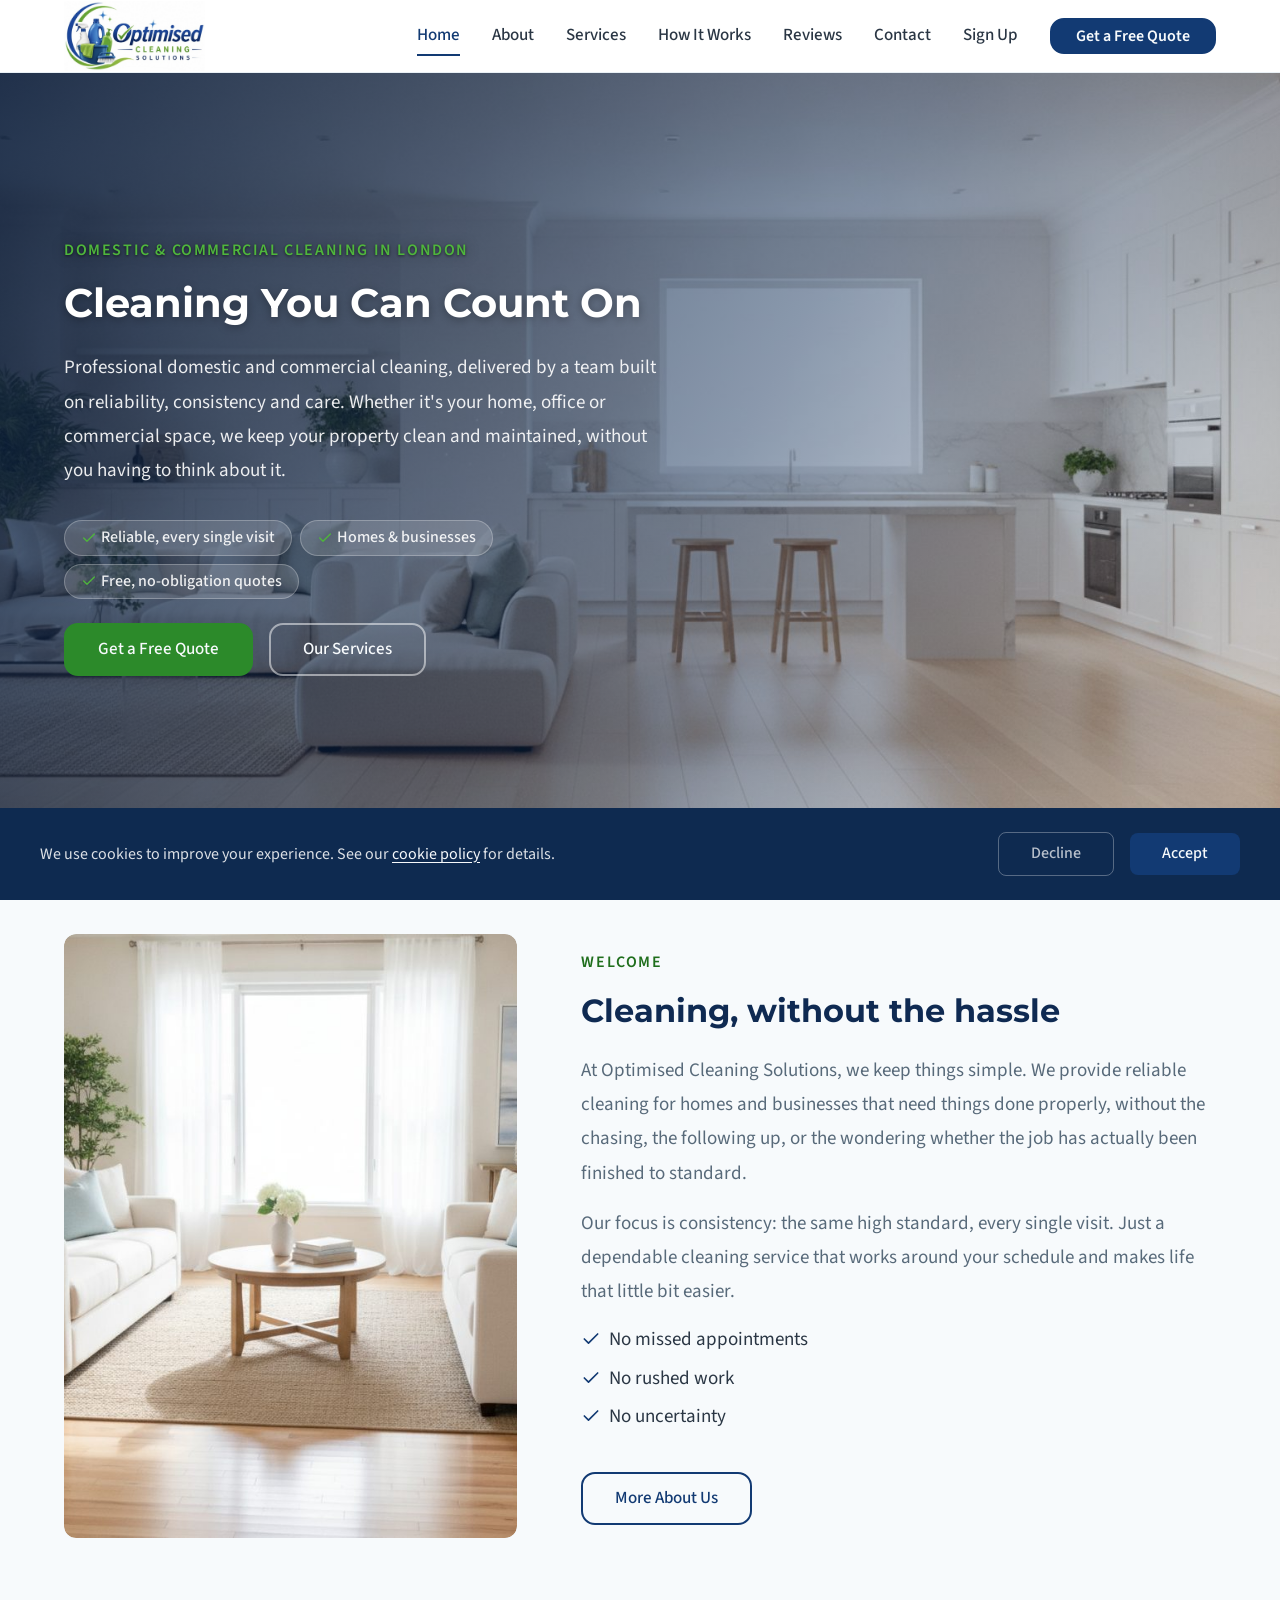
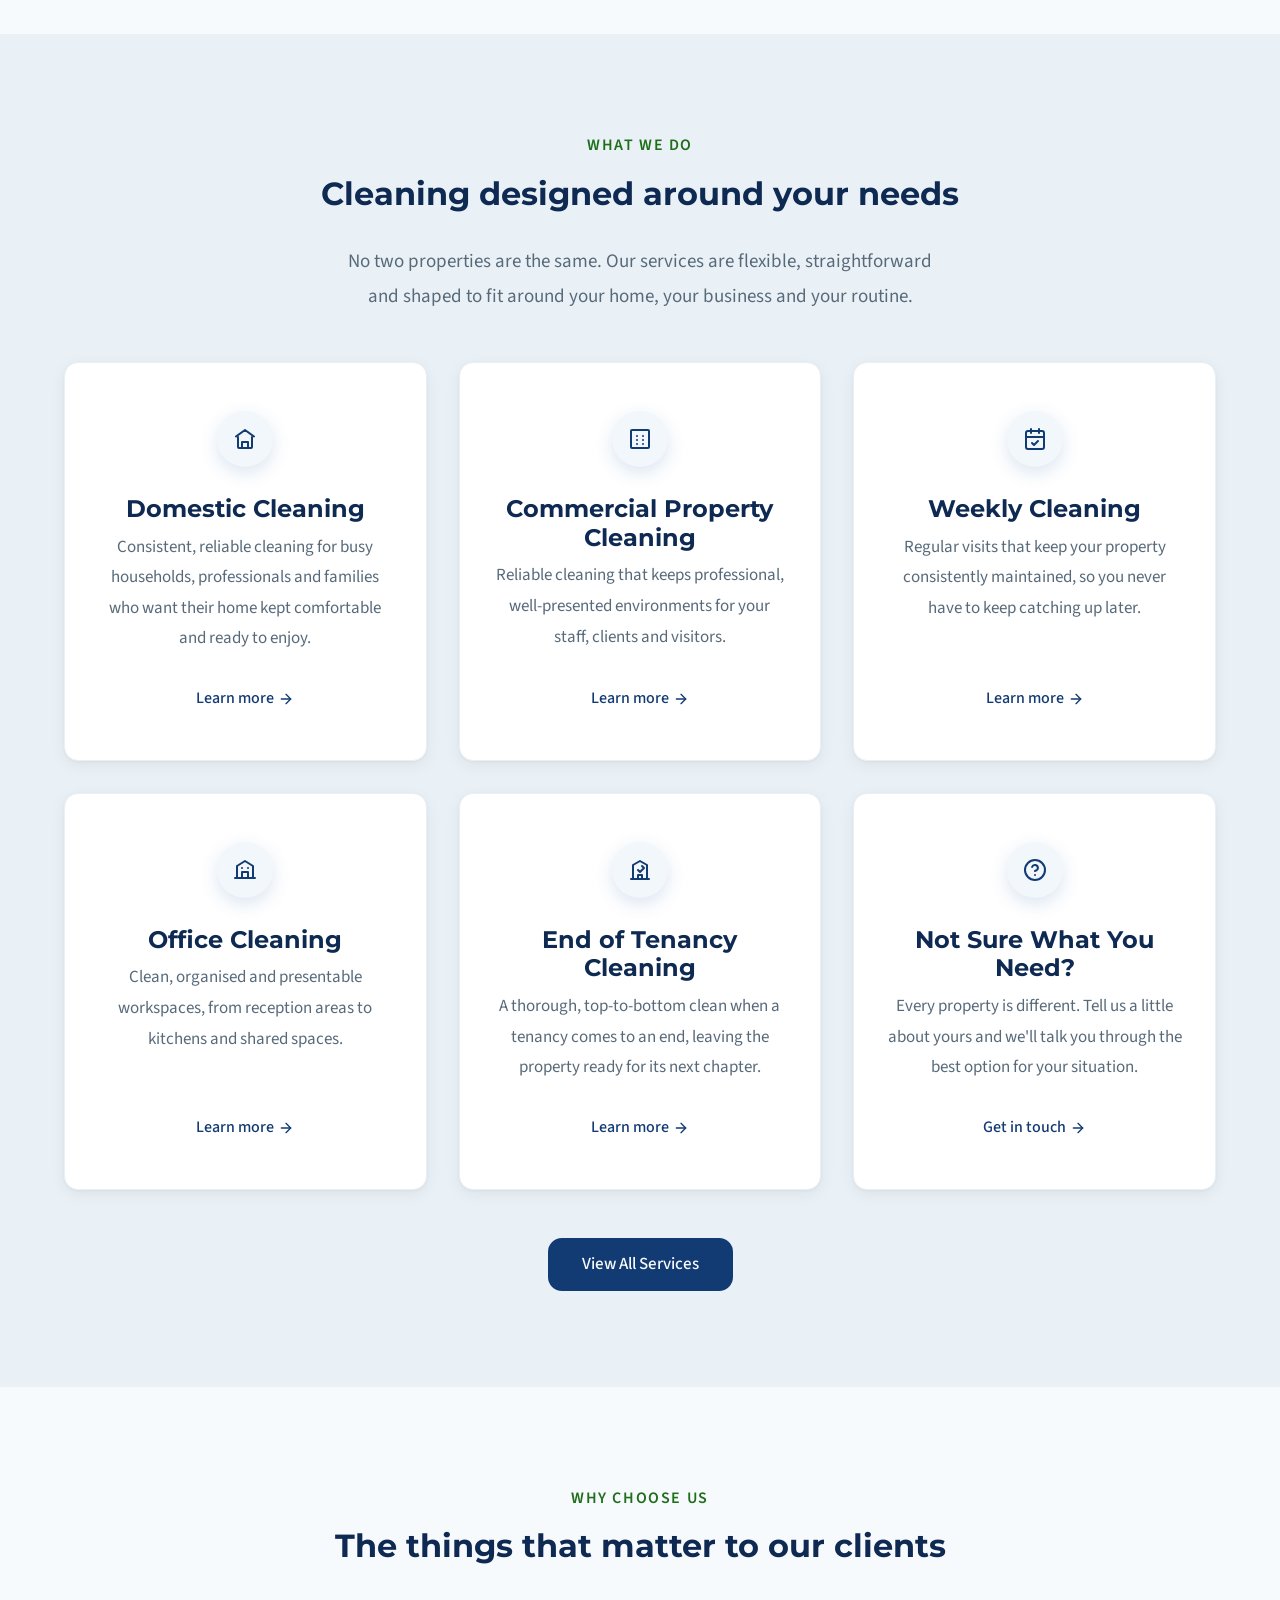
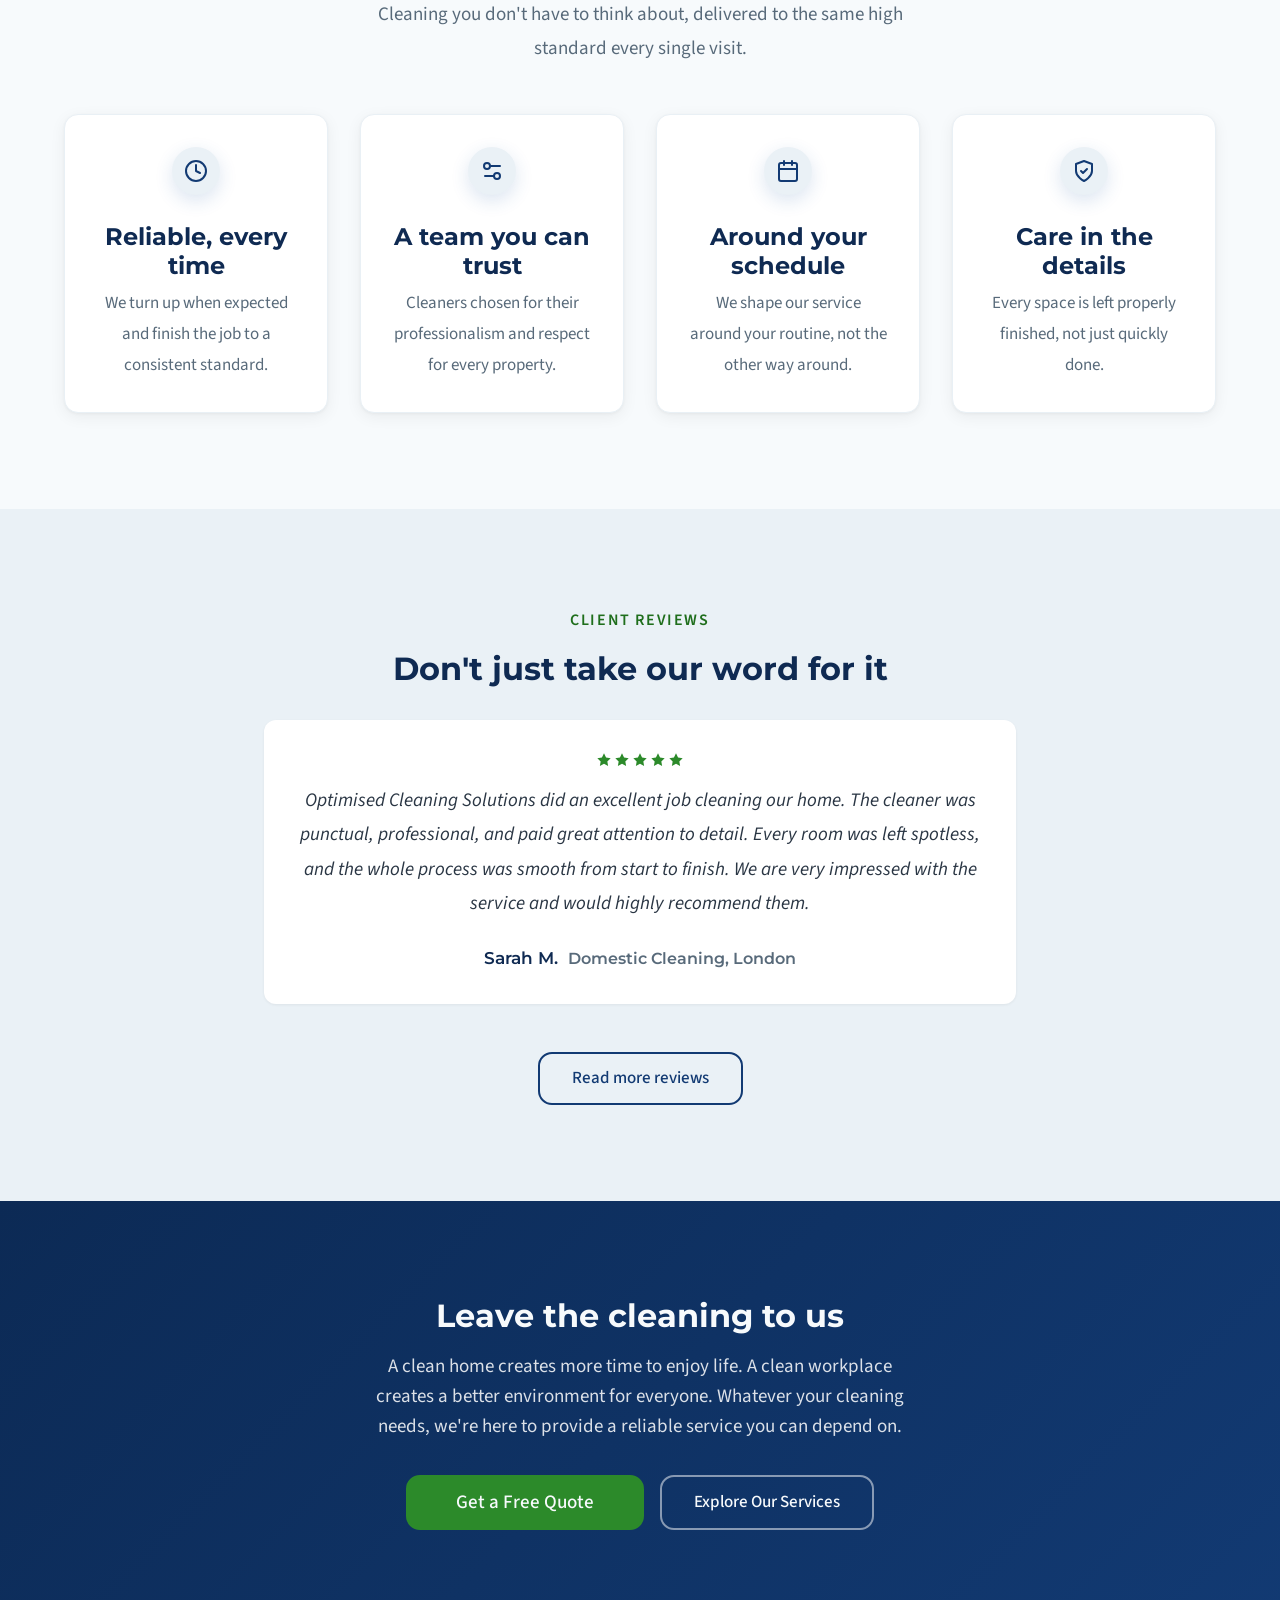
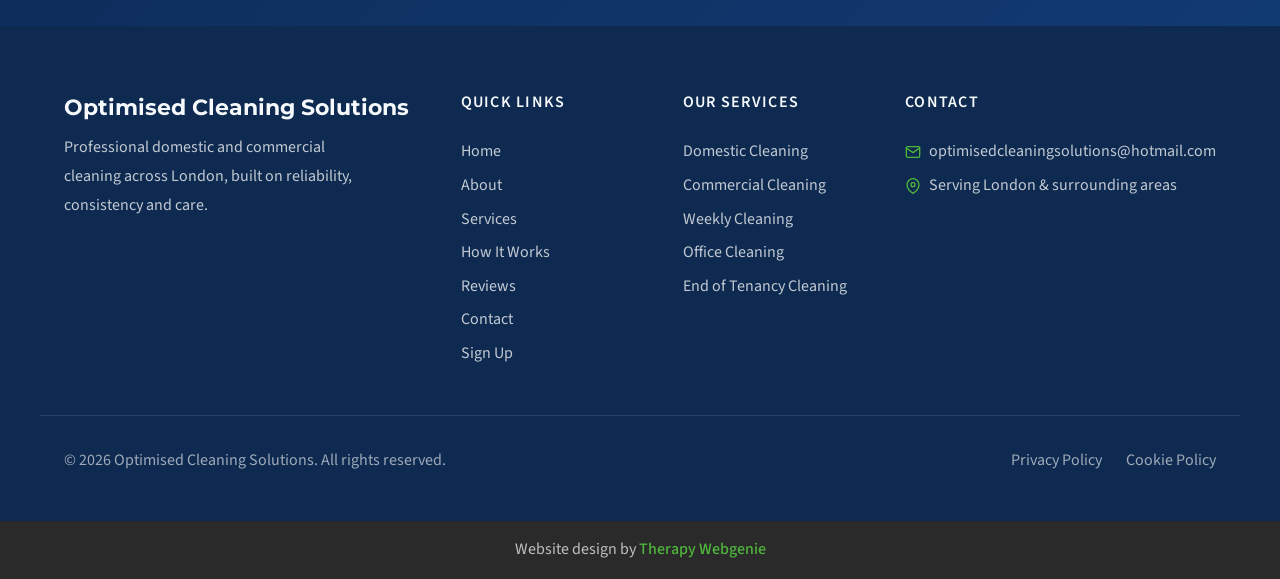
==== commit ec3af67a: "Cache-bust: bump CSS ?v= params for template v1.7.24" ====
--- a/index.html
+++ b/index.html
@@ -27,9 +27,9 @@
   <link rel="preconnect" href="https://fonts.googleapis.com">
   <link rel="preconnect" href="https://fonts.gstatic.com" crossorigin>
 
-  <link rel="stylesheet" href="css/base.css?v=1722">
-  <link rel="stylesheet" href="css/components.css?v=1722">
-  <link rel="stylesheet" href="css/theme.css?v=1722">
+  <link rel="stylesheet" href="css/base.css?v=1724">
+  <link rel="stylesheet" href="css/components.css?v=1724">
+  <link rel="stylesheet" href="css/theme.css?v=1724">
   <!-- PROFILE:schema -->
   <script type="application/ld+json">
   {
--- a/css/base.css
+++ b/css/base.css
@@ -6,7 +6,7 @@
 
 /* --- Custom Properties (non-theme) --- */
 :root {
-  --text-xs: 0.8125rem;
+  --text-xs: 1rem; /* 1.7.24: the smallest text on a site is 16px (Rick's rule); was 13px */
   --text-sm: 1rem;
   --text-base: 1.0625rem;
   --text-md: 1.1875rem;
@@ -371,7 +371,7 @@
 .section-label--pill {
   background-color: var(--color-secondary);
   color: var(--color-text-inverse);
-  font-size: 0.65rem;
+  font-size: var(--text-xs);
   font-weight: 700;
   letter-spacing: 0.12em;
   padding: 5px 13px;
--- a/css/components.css
+++ b/css/components.css
@@ -82,6 +82,10 @@
   color: var(--color-text-light);
   text-transform: var(--nav-title-transform, uppercase);
   letter-spacing: var(--nav-title-tracking, 0.08em);
+}
+/* 1.7.24: at 16px a spaced-out tagline wraps on a phone; tighter tracking keeps most on one line */
+@media (max-width: 479px) {
+  .nav__title { letter-spacing: min(var(--nav-title-tracking, 0.08em), 0.03em); }
 }
 
 .nav__links {
@@ -545,6 +549,8 @@
     display: flex;
     align-items: center;
   }
+  /* 1.7.24 - reserve the menu button's width so a long brand name never runs under it (withinyou.uk at 375 and 768px). */
+  .nav--two-tier .nav__top { padding-right: calc(40px + var(--space-sm)); }
 }
 
 .nav__top {
@@ -668,7 +674,7 @@
 }
 
 .nav-scroll__title {
-  font-size: 11px;
+  font-size: var(--text-xs);
   color: var(--color-text-light);
   text-transform: uppercase;
   letter-spacing: 0.08em;
@@ -3291,6 +3297,7 @@
   border-radius: var(--radius-full);
   text-transform: uppercase;
   letter-spacing: 0.05em;
+  white-space: nowrap; /* 1.7.24: one line at 16px */
 }
 
 .pricing-card h3 {
@@ -7818,7 +7825,7 @@
   padding: 0.5rem 0.75rem;
   background: linear-gradient(transparent, rgba(0,0,0,0.65));
   color: #fff;
-  font-size: 0.85rem;
+  font-size: var(--text-xs);
   opacity: 0;
   transition: opacity 0.3s ease;
 }
@@ -8173,12 +8180,19 @@
   display: inline-block;
   background-color: rgba(255,255,255,0.18);
   color: var(--color-text-inverse);
-  font-size: 0.65rem;
+  font-size: var(--text-xs);
   font-weight: var(--font-weight-bold);
   letter-spacing: 0.1em;
   text-transform: uppercase;
   padding: 2px var(--space-sm);
   border-radius: var(--aesthetic-radius-pill);
+  white-space: nowrap; /* 1.7.24: one line at 16px, never squeezed by the message beside it */
+  flex-shrink: 0;
+}
+@media (max-width: 479px) {
+  /* the message drops below the pill when both do not fit; only a pill wider than the phone wraps */
+  .announcement-bar__msg { flex-wrap: wrap; justify-content: center; }
+  .announcement-bar__pill { white-space: normal; max-width: 100%; }
 }
 .announcement-bar--subtle .announcement-bar__pill {
   background-color: var(--color-primary);
@@ -8399,14 +8413,14 @@
 }
 .hero__float-num--accent { color: var(--color-accent); }
 .hero__float-label {
-  font-size: 0.7rem;
+  font-size: var(--text-xs);
   font-weight: var(--font-weight-bold);
   color: var(--color-text-heading);
   margin-top: 4px;
   letter-spacing: 0.02em;
 }
 .hero__float-sub {
-  font-size: 0.62rem;
+  font-size: var(--text-xs);
   color: var(--color-text-light);
   margin-top: 1px;
 }
@@ -9388,15 +9402,16 @@
 
 .nav__basket-count {
   position: absolute;
-  top: 0;
-  right: -2px;
-  min-width: 17px;
-  height: 17px;
-  padding: 0 4px;
+  top: -4px;
+  right: -6px;
+  min-width: 22px;
+  height: 22px;
+  padding: 0 5px;
   border-radius: var(--aesthetic-radius-pill);
   background-color: var(--color-accent);
   color: var(--color-text-inverse);
-  font-size: 0.68rem;
+  font-size: var(--text-xs);
+  line-height: 1;
   font-weight: var(--font-weight-bold);
   display: flex;
   align-items: center;
@@ -9610,6 +9625,11 @@
   font-weight: var(--font-weight-semibold);
   letter-spacing: 0.08em;
   text-transform: uppercase;
+}
+
+/* 1.7.24: four steps at 16px fit a phone with less gap and tracking; wrap rather than overflow */
+@media (max-width: 479px) {
+  .booking-steps { gap: var(--space-sm); letter-spacing: 0.02em; flex-wrap: wrap; }
 }
 
 .booking-steps__item {
@@ -10916,6 +10936,31 @@
   background-color: var(--color-bg);
 }
 
+/* Words in a band's text columns (v1.7.23, 2026-10-23). Headings, paragraphs and ticked lists that sit in a
+   text column inside a band (including what a client adds in the Page Editor or the AI Site Editor) take the
+   band's text colour, like the band's own heading; before this only words straight in .container or a split
+   column did, so words in a .text-block or intro column stayed dark on a dark band. A quote on its own panel
+   (.blockquote without --pull) keeps the panel's colours, so it never turns light-on-light; a pull quote has
+   no panel and still takes the band's colour. Cards and steps keep their own colours, as before. */
+.band :is(.container, .container--narrow, .text-center, .text-left, .text-block, .text-block--center, .intro__text,
+  .service-detail, .split__text, .split__content, .story-split__text, .story-text__header, .story-text__content,
+  .video-split__header, .video-split__content, .about-split-third__text, .legal-content, div:not([class]))
+  > :is(h2, h3, p):not(.card *, .process-step *),
+.band :is(.container, .container--narrow, .text-center, .text-left, .text-block, .text-block--center, .intro__text,
+  .service-detail, .split__text, .split__content, .story-split__text, .story-text__header, .story-text__content,
+  .video-split__header, .video-split__content, .about-split-third__text, .legal-content, div:not([class]))
+  > .checklist:not(.card *, .process-step *) > .checklist__item {
+  color: inherit;
+}
+
+.band .blockquote:not(.blockquote--pull) .blockquote__text {
+  color: var(--color-text);
+}
+
+.band .blockquote:not(.blockquote--pull) .blockquote__cite {
+  color: var(--color-text-heading);
+}
+
 /* =============================================
    FULL-COLOUR LOGO ROW (v1.7.20, 2026-10-18)
    .trust-bar greys and fades its logos; add .trust-bar--colour to show them
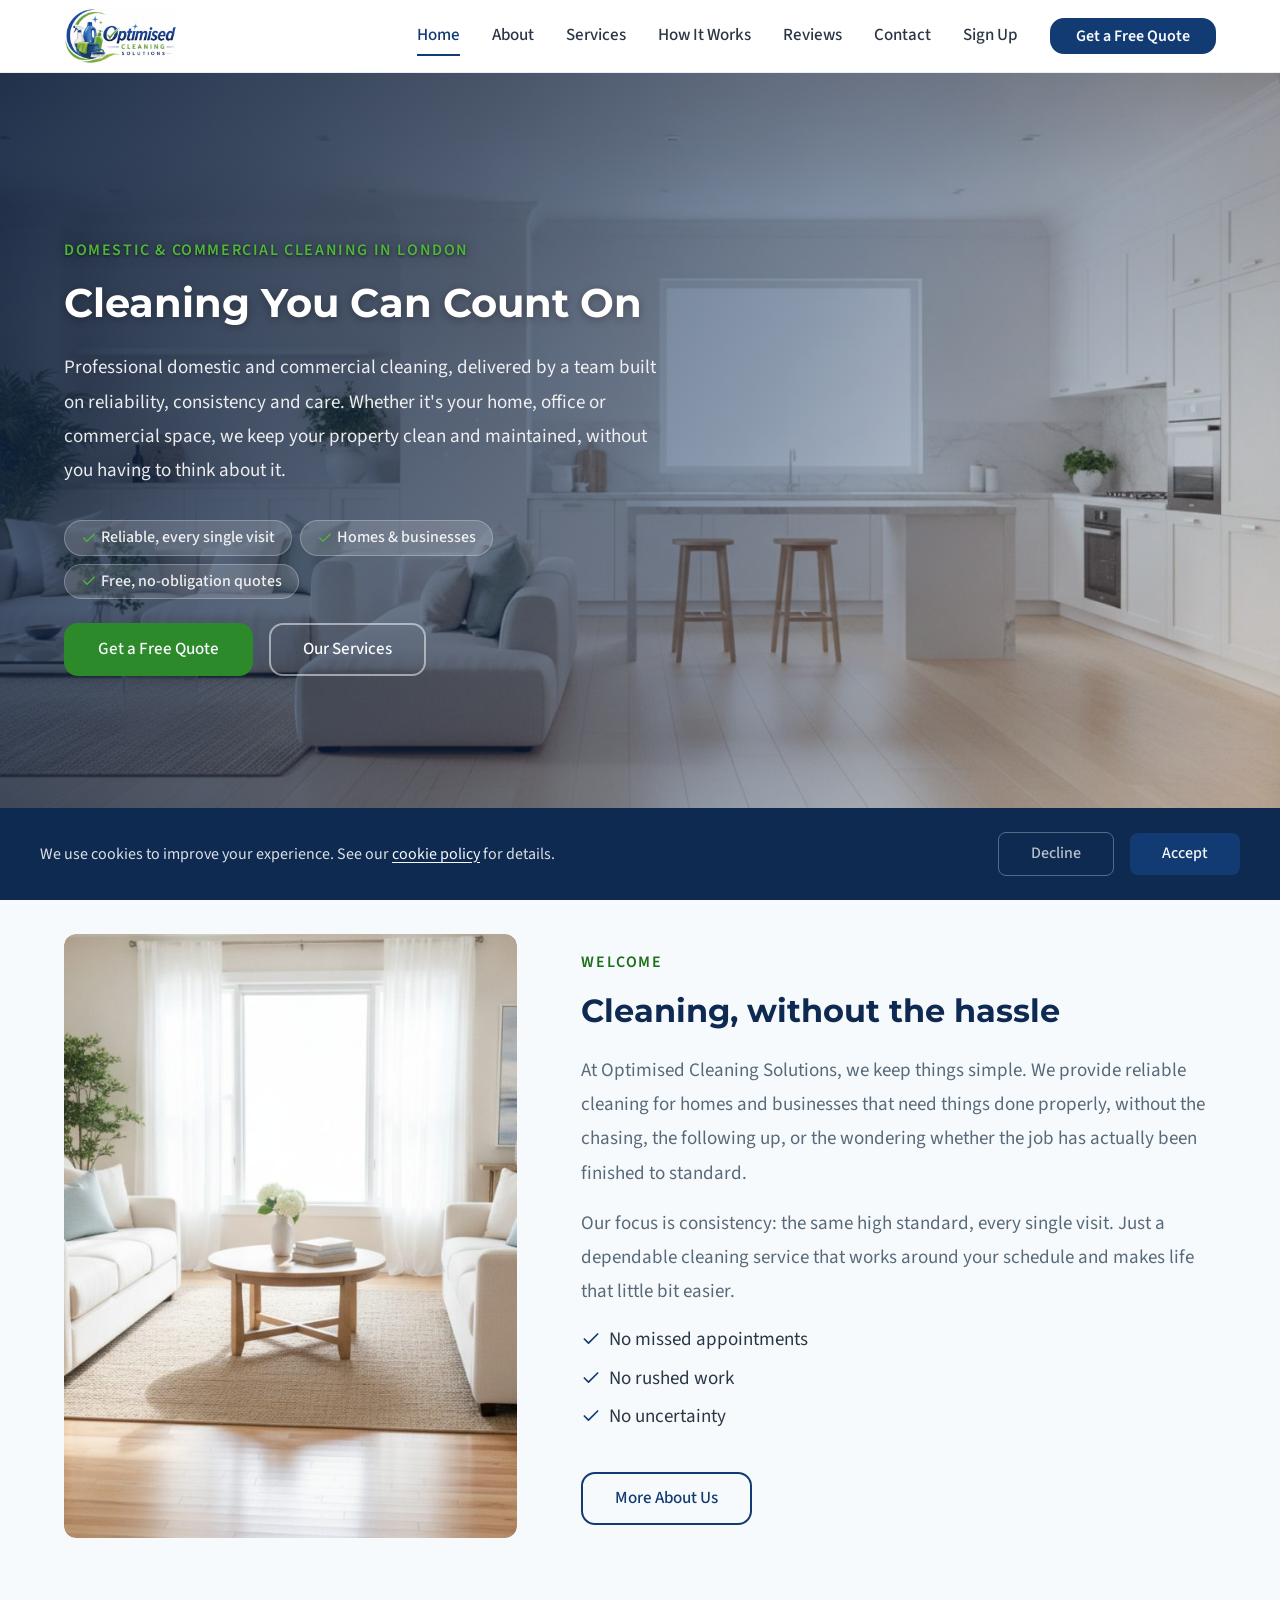
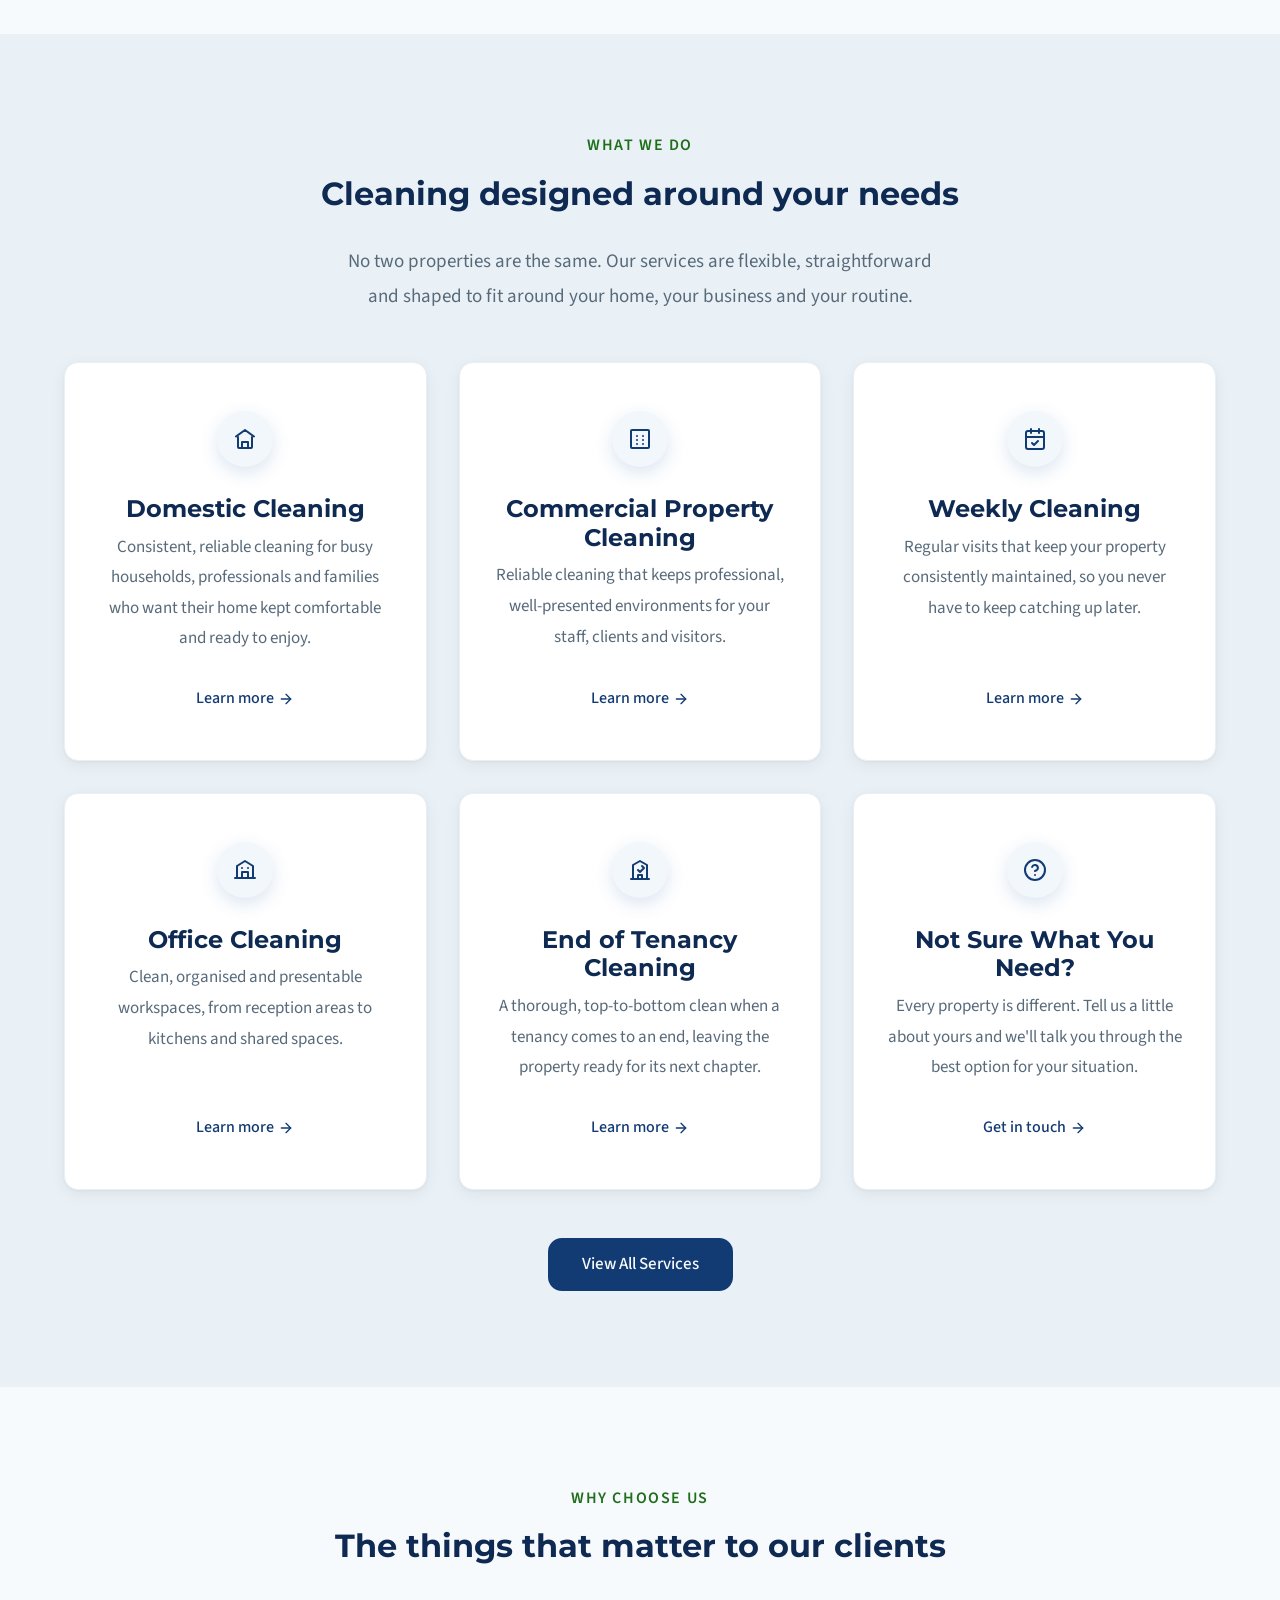
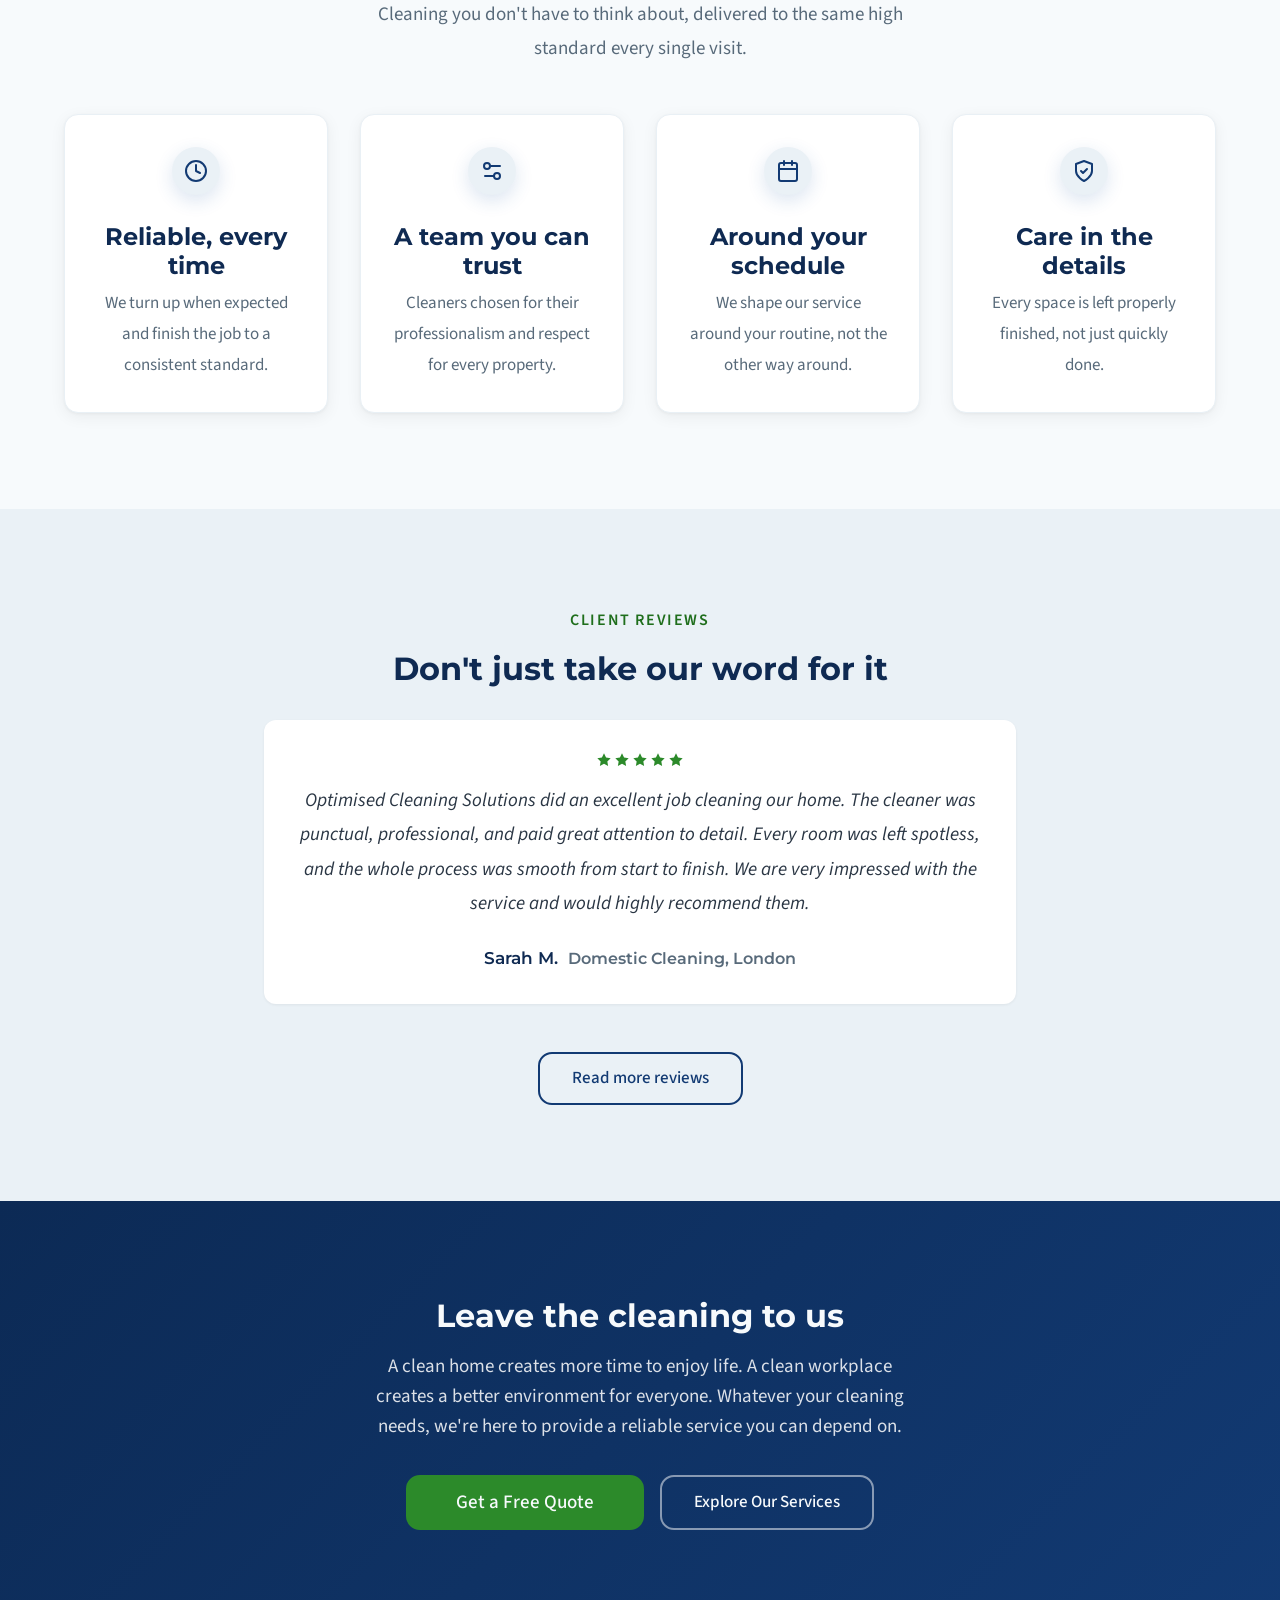
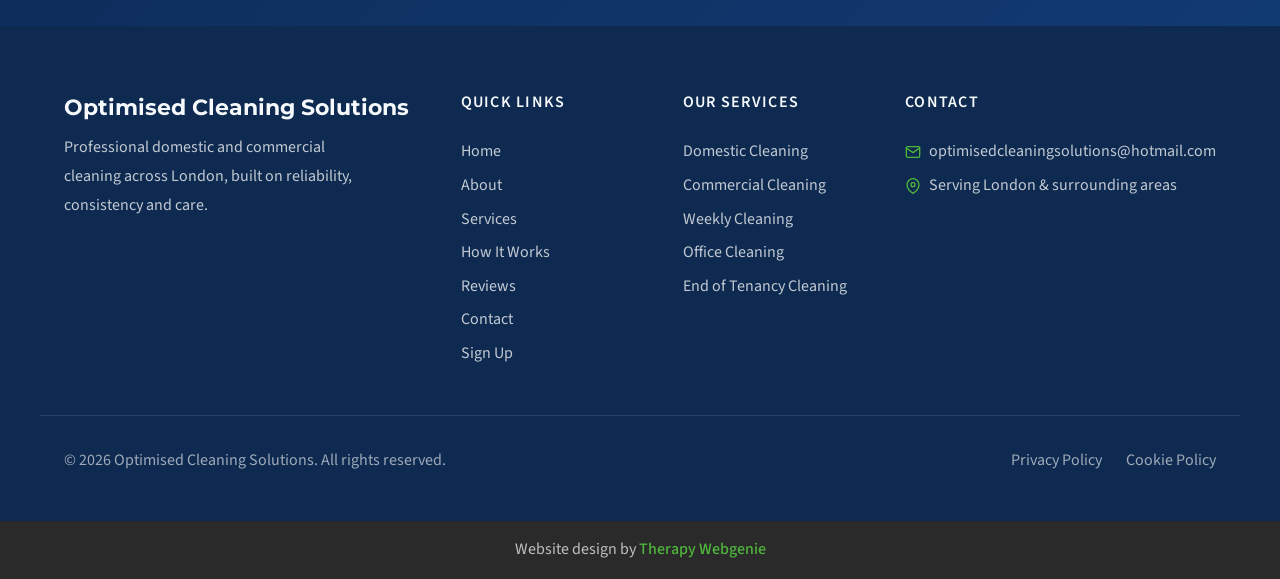
==== commit 2bcf910b: "Cache-bust: bump CSS ?v= params for template v1.7.25" ====
--- a/index.html
+++ b/index.html
@@ -27,9 +27,9 @@
   <link rel="preconnect" href="https://fonts.googleapis.com">
   <link rel="preconnect" href="https://fonts.gstatic.com" crossorigin>
 
-  <link rel="stylesheet" href="css/base.css?v=1724">
-  <link rel="stylesheet" href="css/components.css?v=1724">
-  <link rel="stylesheet" href="css/theme.css?v=1724">
+  <link rel="stylesheet" href="css/base.css?v=1725">
+  <link rel="stylesheet" href="css/components.css?v=1725">
+  <link rel="stylesheet" href="css/theme.css?v=1725">
   <!-- PROFILE:schema -->
   <script type="application/ld+json">
   {
--- a/css/base.css
+++ b/css/base.css
@@ -147,6 +147,7 @@
   color: var(--color-text-heading);
   line-height: var(--line-height-tight);
   font-weight: var(--font-weight-bold);
+  letter-spacing: var(--heading-tracking, normal); /* v1.7.26 hook */
   margin-bottom: var(--space-md);
   /* v1.7.8 — a heading carrying a long unbreakable token (a domain, an email,
      a hyphen-free compound) has nowhere to wrap and pushes past its container,
@@ -194,7 +195,7 @@
 }
 
 strong {
-  font-weight: var(--font-weight-semibold);
+  font-weight: var(--strong-weight, var(--font-weight-semibold)); /* v1.7.26 hook */
 }
 
 /* --- Layout Utilities --- */
@@ -203,8 +204,8 @@
   max-width: var(--container-max);
   margin-left: auto;
   margin-right: auto;
-  padding-left: var(--space-lg);
-  padding-right: var(--space-lg);
+  padding-left: var(--container-gutter, var(--space-lg)); /* v1.7.26 hook */
+  padding-right: var(--container-gutter, var(--space-lg));
 }
 
 .container--narrow {
@@ -212,8 +213,8 @@
 }
 
 .section {
-  padding-top: var(--space-3xl);
-  padding-bottom: var(--space-3xl);
+  padding-top: var(--section-padding, var(--space-3xl)); /* v1.7.26 hook: a site's own band spacing */
+  padding-bottom: var(--section-padding, var(--space-3xl));
 }
 
 .section--alt {
@@ -259,10 +260,12 @@
   align-items: center;
   justify-content: center;
   gap: var(--space-sm);
-  padding: var(--space-md) var(--space-xl);
+  padding: var(--btn-padding, var(--space-md) var(--space-xl)); /* v1.7.26 hooks: padding, size, weight, capitals */
   font-family: var(--font-body);
-  font-size: var(--text-base);
-  font-weight: var(--font-weight-medium);
+  font-size: var(--btn-font-size, var(--text-base));
+  font-weight: var(--btn-weight, var(--font-weight-medium));
+  text-transform: var(--btn-transform, none);
+  letter-spacing: var(--btn-tracking, normal);
   line-height: 1;
   border-radius: var(--btn-radius, var(--aesthetic-radius)); /* v1.7.20 hook: pill buttons */
   transition: all var(--transition-base);
@@ -396,8 +399,8 @@
   }
 
   .section {
-    padding-top: var(--space-4xl);
-    padding-bottom: var(--space-4xl);
+    padding-top: var(--section-padding-desktop, var(--space-4xl));
+    padding-bottom: var(--section-padding-desktop, var(--space-4xl));
   }
 }
 
--- a/css/components.css
+++ b/css/components.css
@@ -11080,3 +11080,1323 @@
   margin-bottom: var(--space-md);
   border-radius: var(--radius-md);
 }
+
+/* =============================================
+   PAGE FRAME (v1.7.25)
+   The whole page as a centred box over a full-page photograph, the look of
+   many older client sites moving off Elementor (woodlandscounselling.co.uk).
+   Put the class on <body>; the photo is a token, set in the site's theme.css:
+     :root { --page-frame-image: url('../images/background.jpg'); }
+   Optional: --page-frame-width (default 1180px), --page-frame-gap (default
+   --space-lg), --page-frame-position (default top center), --page-frame-bg
+   (the colour behind the photo, default --color-bg-dark).
+   From 1024px only: on phones and tablets the page is full width as usual,
+   because a frame there only steals width.
+   ============================================= */
+@media (min-width: 1024px) {
+  .page-frame {
+    background-color: var(--page-frame-bg, var(--color-bg-dark));
+    background-image: var(--page-frame-image, none);
+    background-size: cover;
+    background-position: var(--page-frame-position, top center);
+    background-repeat: no-repeat;
+    background-attachment: fixed;
+    padding-top: var(--page-frame-gap, var(--space-lg));
+  }
+
+  .page-frame > .announcement-bar,
+  .page-frame > .nav,
+  .page-frame > main,
+  .page-frame > .footer {
+    max-width: var(--page-frame-width, 1180px);
+    margin-left: auto;
+    margin-right: auto;
+  }
+
+  .page-frame > .nav,
+  .page-frame > main {
+    background-color: var(--color-bg);
+  }
+
+  .page-frame > .footer {
+    margin-bottom: var(--page-frame-gap, var(--space-lg));
+  }
+
+  /* The fixed scroll bar stays the width of the box, not of the window */
+  .page-frame > .nav-scroll {
+    max-width: var(--page-frame-width, 1180px);
+    margin-left: auto;
+    margin-right: auto;
+  }
+}
+
+/* =============================================
+   TWO-TIER MENU BAR COLOUR (v1.7.25, token hook)
+   The menu row of .nav--two-tier in its own colour, with the brand row above
+   it left as it is (woodlandscounselling.co.uk: white brand row, sage menu
+   bar). Opt in from the site's theme.css :root:
+     --nav-bar-bg: #93A37E;     the bar
+     --nav-bar-text: #FFFFFF;   its menu words (keep 4.5:1 on the bar)
+   Desktop only (1100px+), where the bar is a row of its own; below that the
+   row holds only the menu button. Dropdown panels keep their own colours.
+   ============================================= */
+@media (min-width: 1100px) {
+  .nav--two-tier .nav__bottom {
+    background-color: var(--nav-bar-bg, transparent);
+  }
+
+  .nav--two-tier .nav__bottom .nav__links > .nav__link,
+  .nav--two-tier .nav__bottom .nav__links > .nav__dropdown > .nav__link {
+    color: var(--nav-bar-text, var(--color-text));
+  }
+
+  .nav--two-tier .nav__bottom .nav__links > .nav__link::after,
+  .nav--two-tier .nav__bottom .nav__links > .nav__dropdown > .nav__link::after {
+    background-color: var(--nav-bar-text, var(--color-primary));
+  }
+}
+
+/* =============================================
+   TOKEN HOOKS (v1.7.25), set in a site's theme.css :root; each falls back to
+   the old value, so a site changes only when it opts in.
+     --hero-slope-panel        the light slope hero's angled panel (default a
+                               12% tint of the primary; a pale band colour
+                               such as var(--color-bg-alt) when the primary is
+                               a deep red that would tint it pink)
+     --trust-bar-logo-height   logo height in .trust-bar (default 52px, 60px
+                               from 768px); raise it when a membership logo's
+                               small print must stay readable
+   ============================================= */
+.hero--slope-light .hero__inner::before {
+  background: var(--hero-slope-panel, color-mix(in srgb, var(--color-primary) 12%, var(--color-bg)));
+}
+
+.trust-bar__logo {
+  height: var(--trust-bar-logo-height, 52px);
+}
+
+@media (min-width: 768px) {
+  .trust-bar__logo {
+    height: var(--trust-bar-logo-height, 60px);
+  }
+}
+
+/* The handwritten sign-off also in the homepage welcome band (v1.7.25):
+   .intro__text .signature, same look as .split__text .signature */
+.intro__text .signature {
+  font-family: var(--font-signature, var(--font-heading));
+  font-size: var(--signature-size, var(--text-xl));
+  font-style: var(--signature-style, italic);
+  color: var(--color-text-heading);
+  margin-top: var(--space-lg);
+}
+
+/* =============================================
+   MORE TOKEN HOOKS (v1.7.25), from the first Elementor-to-flat move
+   (woodlandscounselling.co.uk). A site's look is set here, in tokens, so the
+   library holds structures and each site keeps its own style. Every hook
+   falls back to the old value.
+     --heading-weight       h1 to h6 and the brand name (default bold; 400 for
+                            a regular-weight serif look)
+     --hero-heading-color   the hero h1 on light heroes (default heading colour)
+     --footer-brand-color   the brand name in .footer--simple
+     --nav-title-color      the tagline under the brand name
+     --nav-title-font       its font (default the body font)
+     --intro-align          vertical alignment of .intro__inner and
+                            .intro__inner--reversed (default centre; start
+                            puts the portrait level with the heading)
+   ============================================= */
+h1, h2, h3, h4, h5, h6,
+.nav__name {
+  font-weight: var(--heading-weight, var(--font-weight-bold));
+}
+
+.hero__heading {
+  color: var(--hero-heading-color, var(--color-text-heading));
+}
+
+.footer--simple .footer__brand-name {
+  color: var(--footer-brand-color, var(--color-text-heading));
+}
+
+.nav__title {
+  color: var(--nav-title-color, var(--color-text-light));
+  font-family: var(--nav-title-font, inherit);
+}
+
+.intro__inner,
+.intro__inner--reversed {
+  align-items: var(--intro-align, center);
+}
+
+/* .page-frame and the slope hero / two-tier bar (v1.7.25): inside the box the
+   slope hero keeps a gutter either side instead of running into the box edge,
+   and a coloured two-tier menu bar runs the full width of the box. */
+@media (min-width: 1024px) {
+  .page-frame .hero--slope-dark .hero__inner,
+  .page-frame .hero--slope-light .hero__inner {
+    width: auto;
+    margin-left: var(--space-lg);
+    margin-right: var(--space-lg);
+  }
+}
+
+@media (min-width: 1100px) {
+  .page-frame .nav--two-tier .nav__bottom {
+    margin-left: calc(-1 * var(--space-lg));
+    margin-right: calc(-1 * var(--space-lg));
+    padding-left: var(--space-lg);
+    padding-right: var(--space-lg);
+  }
+}
+
+/* Tap-to-call on phones (v1.7.25, token hook). Below 900px the
+   two-tier header hides its contact row (it shows from 900px); set
+   --nav-call-phone-display: flex in
+   a site's theme.css to show the phone number (only the item holding a tel:
+   link) on its own line under the brand. No markup change, so the editor's nav
+   rebuild cannot drop it. */
+@media (max-width: 899px) {
+  .nav--two-tier .nav__top {
+    flex-wrap: wrap;
+  }
+
+  .nav--two-tier .nav__contact {
+    display: var(--nav-call-phone-display, none);
+    width: 100%;
+    margin-top: var(--space-xs);
+  }
+
+  .nav--two-tier .nav__contact-item {
+    display: none;
+  }
+
+  .nav--two-tier .nav__contact-item:has(a[href^="tel:"]) {
+    display: flex;
+    font-size: var(--text-base);
+  }
+
+  .nav--two-tier .nav__contact-item a[href^="tel:"] {
+    display: inline-flex;
+    align-items: center;
+    min-height: 44px; /* a thumb-sized tap target */
+  }
+}
+
+/* The footer brand name follows --heading-weight too (v1.7.25) */
+.footer--simple .footer__brand-name {
+  font-weight: var(--heading-weight, var(--font-weight-bold));
+}
+
+/* .page-header--rule (v1.7.25): a short line in the primary colour under the
+   page title, the divider many Elementor page titles carry. */
+.page-header--rule h1::after {
+  content: '';
+  display: block;
+  width: var(--page-header-rule-width, 64px); /* v1.7.26 hooks */
+  height: var(--page-header-rule-height, 2px);
+  margin: var(--page-header-rule-gap, var(--space-md)) auto 0;
+  background-color: var(--color-primary);
+}
+
+/* =============================================
+   SHOW BY SCREEN SIZE (v1.7.25)
+   Elementor's "Hide On Desktop / Tablet / Mobile" switches, at Elementor's own
+   breakpoints, so a converted site keeps content that its old site showed on
+   one screen size only (woodlandscounselling.co.uk: the portrait sits top right
+   on desktop and after the content on phones). Combine them freely:
+   class="hide-tablet hide-desktop" shows on phones only.
+     .hide-mobile    hidden below 768px
+     .hide-tablet    hidden from 768px to 1024px
+     .hide-desktop   hidden from 1025px
+   Use sparingly: anything duplicated for two screen sizes has to be edited
+   twice.
+   ============================================= */
+@media (max-width: 767px) {
+  .hide-mobile { display: none !important; }
+}
+
+@media (min-width: 768px) and (max-width: 1024px) {
+  .hide-tablet { display: none !important; }
+}
+
+@media (min-width: 1025px) {
+  .hide-desktop { display: none !important; }
+}
+
+/* .text-photo--natural (v1.7.25): a photo narrower than its column shown at its
+   own width, centred, never stretched (a 600px photo of a real room in a 752px
+   reading column). The converter adds it when an image is narrower than the column. */
+.text-photo--natural {
+  width: auto;
+  max-width: 100%;
+  margin-left: auto;
+  margin-right: auto;
+}
+
+/* =============================================
+   v1.7.26 - THE LOOKS ELEMENTOR SITES ARE BUILT FROM
+   From woodlandscounselling.co.uk (30-10-2026), whose first flat rebuild Rick
+   rejected beside her original: the library had drawn its own nearest version
+   of her header, hero, sidebar, tabs and footer instead of hers. Each piece
+   below is a structure many Elementor sites share; every size, colour and
+   spacing is a token with her measured value as the example, so the next site
+   sets its own numbers in theme.css and adds no CSS.
+   Measure the original first: scripts/style_parity.py.
+   ============================================= */
+
+/* --- Page frame as a share of the window (Elementor's boxed page: 90% up to a
+   maximum), and the box's own shadow. Sets:
+     --page-frame-fluid: 90%;    --page-frame-shadow: 0 0 10px rgba(0,0,0,.5);  */
+@media (min-width: 1024px) {
+  .page-frame > .announcement-bar,
+  .page-frame > .nav,
+  .page-frame > main,
+  .page-frame > .footer,
+  .page-frame > .nav-scroll {
+    width: var(--page-frame-fluid, auto);
+  }
+
+  .page-frame > .nav,
+  .page-frame > main,
+  .page-frame > .footer {
+    box-shadow: var(--page-frame-shadow, none);
+  }
+}
+
+/* --- Headings level by level, and the brand name. Sets --h1-weight,
+   --h2-weight, --h3-weight (each falls back to --heading-weight),
+   --nav-name-weight, --nav-name-tracking. */
+h1 { font-weight: var(--h1-weight, var(--heading-weight, var(--font-weight-bold))); }
+h2 { font-weight: var(--h2-weight, var(--heading-weight, var(--font-weight-bold))); }
+h3 { font-weight: var(--h3-weight, var(--heading-weight, var(--font-weight-bold))); }
+
+.nav__name {
+  font-weight: var(--nav-name-weight, var(--heading-weight, var(--font-weight-bold)));
+  letter-spacing: var(--nav-name-tracking, normal);
+}
+
+/* --- Section in the light grey surface colour (a third band colour beside
+   plain and --alt): <section class="section section--muted">. It is its own
+   background: the alternation safety net (GOLDEN RULE) neither repaints it nor
+   tints the plain section after it (same pattern as .band). */
+.section--muted,
+main > .section:not(.section--alt):not(.section--dark):not(.cta-banner):not(.cta-mid-banner)
+  + .section.section--muted:not(.section--alt):not(.section--dark):not(.cta-banner):not(.cta-mid-banner) {
+  background-color: var(--color-surface-alt);
+}
+
+main > .section.section--muted:not(.section--alt):not(.section--dark):not(.cta-banner):not(.cta-mid-banner)
+  + .section:not(.section--muted):not(.band):not(.section--alt):not(.section--dark):not(.cta-banner):not(.cta-mid-banner) {
+  background-color: var(--color-bg);
+}
+
+/* --- Two-tier menu bar: the words, their spacing and the bar's own padding.
+   Sets --nav-link-size, --nav-link-weight, --nav-link-padding (e.g. 13px 20px,
+   which makes the bar as tall as the links), --nav-link-gap, --nav-bar-padding,
+   --nav-active-line (0% hides the line under the current page; hover keeps it). */
+@media (min-width: 1100px) {
+  .nav--two-tier .nav__bottom {
+    padding-top: var(--nav-bar-padding, var(--space-sm));
+    padding-bottom: var(--nav-bar-padding, var(--space-sm));
+  }
+
+  .nav--two-tier .nav__links {
+    gap: var(--nav-link-gap, var(--space-lg));
+  }
+
+  .nav--two-tier .nav__links > .nav__link,
+  .nav--two-tier .nav__links > .nav__dropdown > .nav__link {
+    font-size: var(--nav-link-size, var(--text-base));
+    font-weight: var(--nav-link-weight, var(--font-weight-medium));
+    padding: var(--nav-link-padding, var(--space-xs) 0);
+  }
+
+  .nav--two-tier .nav__links > .nav__link--active::after {
+    width: var(--nav-active-line, 100%);
+  }
+
+  .nav--two-tier .nav__links > .nav__link:hover::after {
+    width: 100%;
+  }
+}
+
+/* =============================================
+   .nav--brand-place (with .nav--two-tier): the brand stack of many Elementor
+   headers. Desktop: name, tagline and the place on three lines at the left,
+   phone and email top right, the social icon under them. Phones: everything
+   centred in one column, the menu button centred in the menu bar.
+   Markup is the normal two-tier nav; the FIRST .nav__contact-item is the place
+   (its icon is hidden), the LAST holds the social link(s):
+     <nav class="nav nav--two-tier nav--brand-place">
+   Sets: --nav-top-padding / --nav-top-padding-bottom (brand row),
+   --nav-contact-size (contact words), --nav-place-gap (tagline to place),
+   --nav-social-bg / --nav-social-size (round social icon), --nav-toggle-bg and
+   --nav-toggle-bar (the menu button on phones).
+   ============================================= */
+.nav--two-tier.nav--brand-place {
+  padding: 0;
+}
+
+.nav--brand-place .nav__top {
+  flex-wrap: wrap;
+  padding-top: var(--nav-top-padding, 20px);
+  padding-bottom: var(--nav-top-padding-bottom, var(--space-lg));
+  row-gap: var(--nav-place-gap, var(--space-sm));
+  column-gap: var(--space-lg);
+}
+
+.nav--brand-place .nav__contact {
+  display: contents;
+}
+
+.nav--brand-place .nav__brand {
+  flex: 1 1 auto;
+}
+
+.nav--brand-place .nav__contact-item {
+  display: flex;
+  font-size: var(--nav-contact-size, var(--text-sm));
+  color: var(--color-text);
+}
+
+.nav--brand-place .nav__contact-item a {
+  color: inherit;
+  font-weight: var(--font-weight-normal);
+}
+
+.nav--brand-place .nav__contact-item svg {
+  color: var(--color-secondary);
+}
+
+/* the place: its own line under the tagline */
+.nav--brand-place .nav__contact-item:first-child {
+  order: 2;
+  flex: 1 0 calc(100% - 4rem);
+}
+
+.nav--brand-place .nav__contact-item:first-child svg {
+  display: none;
+}
+
+.nav--brand-place .nav__contact-item:last-child {
+  order: 3;
+  margin-left: auto;
+}
+
+/* the social link as a round icon */
+.nav--brand-place .nav__contact-item:last-child a {
+  display: inline-flex;
+  align-items: center;
+  justify-content: center;
+  width: var(--nav-social-size, 32px);
+  height: var(--nav-social-size, 32px);
+  border-radius: 50%;
+  background-color: var(--nav-social-bg, var(--color-primary));
+  color: var(--color-text-inverse);
+}
+
+.nav--brand-place .nav__contact-item:last-child svg {
+  width: 50%;
+  height: 50%;
+  color: inherit;
+}
+
+/* The menu bar runs the full width of the header (and of the page box), not
+   just the width of the menu: its colour is drawn wider than the bar and the
+   header clips it at its own edges. */
+.nav--two-tier.nav--brand-place {
+  overflow-x: clip;
+}
+
+.nav--two-tier.nav--brand-place .nav__bottom {
+  position: relative;
+}
+
+.nav--two-tier.nav--brand-place .nav__bottom::before {
+  content: '';
+  position: absolute;
+  top: 0;
+  bottom: 0;
+  left: -50vw;
+  right: -50vw;
+  background-color: var(--nav-bar-bg, transparent);
+  z-index: -1;
+}
+
+@media (min-width: 1100px) {
+  .nav--two-tier.nav--brand-place .nav__bottom,
+  .page-frame .nav--two-tier.nav--brand-place .nav__bottom {
+    margin-left: 0;
+    margin-right: 0;
+    padding-left: 0;
+    padding-right: 0;
+    border-top: 0;
+    background-color: transparent;
+  }
+}
+
+/* Below 900px: one centred column */
+@media (max-width: 899px) {
+  .nav--brand-place .nav__top {
+    justify-content: center;
+    text-align: center;
+    column-gap: var(--space-md);
+  }
+
+  .nav--brand-place .nav__brand {
+    flex: 1 0 100%;
+    justify-content: center;
+  }
+
+  .nav--brand-place .nav__brand-text {
+    align-items: center;
+  }
+
+  .nav--two-tier.nav--brand-place .nav__contact-item,
+  .nav--two-tier.nav--brand-place .nav__contact-item:has(a[href^="tel:"]) {
+    display: flex;
+    font-size: var(--nav-contact-size, var(--text-base));
+  }
+
+  .nav--brand-place .nav__contact-item:first-child {
+    order: 0;
+    flex: 1 0 100%;
+    justify-content: center;
+  }
+
+  .nav--brand-place .nav__contact-item:last-child {
+    flex: 1 0 100%;
+    justify-content: center;
+    margin-left: 0;
+  }
+}
+
+/* Below 1100px the menu bar is a row of its own with the menu button centred */
+@media (max-width: 1099px) {
+  .nav--two-tier.nav--brand-place .nav__top {
+    padding-right: 0;
+  }
+
+  .nav--two-tier.nav--brand-place .nav__bottom {
+    position: relative;
+    justify-content: center;
+    padding: 3px 0;
+  }
+
+  .nav--two-tier.nav--brand-place .nav__toggle {
+    background-color: var(--nav-toggle-bg, transparent);
+    border-radius: 0;
+    padding: 9px 8px;
+  }
+
+  .nav--two-tier.nav--brand-place .nav__toggle-bar {
+    background-color: var(--nav-toggle-bar, var(--color-text-heading));
+  }
+}
+
+/* =============================================
+   .hero--slope-cut (with .hero--slope-light): the Elementor two-column hero
+   with a slanted panel. Desktop: the photo on the left with one rounded
+   corner and no shadow, the panel behind it cut on a slant, the text in the
+   panel on the right. Phones: the photo edge to edge, then the panel.
+   Sets: --hero-cut-image-width (47.6%), --hero-cut-image-height (350px),
+   --hero-cut-image-radius (0 0 0 50px), --hero-cut-top / --hero-cut-bottom
+   (where the slant meets the top and bottom edge, 11% / 34%),
+   --hero-cut-content-padding (60px), --hero-cut-padding (the band, 32px 0 40px),
+   --hero-cut-heading-size (2rem), --hero-cut-heading-gap, --hero-lead-size,
+   --hero-cut-image-height-mobile (300px). The panel colour is --hero-slope-panel.
+   ============================================= */
+.hero--slope-light.hero--slope-cut .hero__heading {
+  font-size: var(--hero-cut-heading-size, 2rem);
+  margin-bottom: var(--hero-cut-heading-gap, var(--space-xl));
+}
+
+.hero--slope-cut .hero__text--lead {
+  font-size: var(--hero-lead-size, var(--text-md));
+}
+
+.hero--slope-cut .hero__text {
+  line-height: var(--hero-cut-line-height, var(--line-height-normal));
+  margin-bottom: var(--space-lg);
+}
+
+@media (min-width: 768px) {
+  .hero--slope-light.hero--slope-cut {
+    padding: var(--hero-cut-padding, 32px 0 40px);
+  }
+
+  .hero--slope-light.hero--slope-cut .hero__inner,
+  .page-frame .hero--slope-light.hero--slope-cut .hero__inner {
+    grid-template-columns: var(--hero-cut-image-width, 47.6%) 1fr;
+    gap: 0;
+    padding: 0;
+    min-height: 0;
+    align-items: stretch;
+    width: calc(100% - 2 * var(--container-gutter, var(--space-lg)));
+    max-width: calc(var(--container-max) - 2 * var(--container-gutter, var(--space-lg)));
+    margin-left: auto;
+    margin-right: auto;
+  }
+
+  .hero--slope-light.hero--slope-cut .hero__inner::before {
+    left: 0;
+    right: 0;
+    border-radius: 0;
+    clip-path: polygon(var(--hero-cut-top, 11%) 0, 100% 0, 100% 100%, var(--hero-cut-bottom, 34%) 100%);
+  }
+
+  .hero--slope-light.hero--slope-cut .hero__image-wrap {
+    align-self: center;
+    padding: 40px 0;
+  }
+
+  .hero--slope-light.hero--slope-cut .hero__image {
+    height: var(--hero-cut-image-height, 350px);
+    min-height: 0;
+    border-radius: var(--hero-cut-image-radius, 0 0 0 50px);
+    box-shadow: none;
+  }
+
+  .hero--slope-light.hero--slope-cut .hero__content {
+    padding: var(--hero-cut-content-padding, 60px);
+  }
+
+  .hero--slope-light.hero--slope-cut .hero__text {
+    max-width: none;
+  }
+
+  .hero--slope-light.hero--slope-cut .hero__actions {
+    justify-content: flex-start;
+  }
+}
+
+@media (max-width: 767px) {
+  .hero--slope-light.hero--slope-cut {
+    padding: 0;
+  }
+
+  .hero--slope-light.hero--slope-cut .hero__inner {
+    display: flex;
+    flex-direction: column;
+    gap: 0;
+    width: 100%;
+    max-width: none;
+    margin: 0;
+    padding: 0;
+  }
+
+  .hero--slope-light.hero--slope-cut .hero__inner::before {
+    display: none;
+  }
+
+  .hero--slope-light.hero--slope-cut .hero__image {
+    width: 100%;
+    height: var(--hero-cut-image-height-mobile, 300px);
+    aspect-ratio: auto;
+    border-radius: 0;
+    box-shadow: none;
+  }
+
+  .hero--slope-light.hero--slope-cut .hero__content {
+    background: var(--hero-slope-panel, color-mix(in srgb, var(--color-primary) 12%, var(--color-bg)));
+    padding: var(--hero-cut-content-padding-mobile, 60px 20px);
+  }
+
+  .hero--slope-light.hero--slope-cut .hero__heading {
+    text-align: center;
+  }
+
+  .hero--slope-light.hero--slope-cut .hero__actions {
+    justify-content: center;
+  }
+}
+
+/* =============================================
+   .sidebar-layout: the page's text in a wide column with a narrow column
+   beside it (a portrait card, contact details). The sidebar follows the text
+   on phones and tablets.
+     <div class="container sidebar-layout">
+       <div class="sidebar-layout__main"> ...text... </div>
+       <aside class="sidebar-layout__aside"> ...profile-card... </aside>
+     </div>
+   Sets: --sidebar-main (69%), --sidebar-aside (24%), --sidebar-gap (on
+   phones), --prose-h2-size / --prose-h2-weight and --prose-h3-size (headings
+   inside the main column, when the old site drew them smaller than section
+   titles).
+   ============================================= */
+.sidebar-layout {
+  display: grid;
+  gap: var(--sidebar-gap, var(--space-3xl));
+}
+
+.sidebar-layout__main {
+  min-width: 0;
+}
+
+.sidebar-layout__main h2 {
+  font-size: var(--prose-h2-size, var(--text-h2));
+  font-weight: var(--prose-h2-weight, var(--h2-weight, var(--heading-weight, var(--font-weight-bold))));
+  margin-bottom: var(--space-md);
+}
+
+.sidebar-layout__main h3 {
+  font-size: var(--prose-h3-size, var(--text-h3));
+  margin-top: var(--prose-h3-gap, var(--space-xl));
+  margin-bottom: var(--prose-h3-after, var(--space-sm));
+}
+
+/* paragraph gap in the main column (--prose-p-gap): an Elementor text box
+   separates paragraphs by a blank line, wider than the library's gap */
+.sidebar-layout__main p {
+  margin-bottom: var(--prose-p-gap, var(--space-md));
+}
+
+.sidebar-layout__main > h3:first-child,
+.sidebar-layout__main > :first-child > h3:first-child {
+  margin-top: 0;
+}
+
+@media (min-width: 1025px) {
+  .sidebar-layout {
+    grid-template-columns: var(--sidebar-main, 69%) var(--sidebar-aside, 24%);
+    justify-content: space-between;
+    align-items: start;
+  }
+}
+
+/* =============================================
+   .profile-card: a portrait with the name, a line of credentials and a
+   button, centred, no frame (the "about me" card many therapist sites put
+   beside their text).
+     <div class="profile-card">
+       <img class="profile-card__image" src=... alt=... width height>
+       <p class="profile-card__name">Catherine Nicholas</p>
+       <p class="profile-card__meta">BA (Hons) MBACP ...</p>
+       <a class="btn btn--accent" href=...>Learn More</a>
+     </div>
+   Sets --profile-name-size (1.5rem), --profile-meta-size / --profile-meta-weight.
+   ============================================= */
+.profile-card {
+  text-align: center;
+}
+
+.profile-card__image {
+  display: block;
+  width: 100%;
+  height: auto;
+  margin-bottom: var(--space-xl);
+}
+
+.profile-card__name {
+  font-family: var(--font-heading);
+  font-size: var(--profile-name-size, 1.5rem);
+  color: var(--color-text-heading);
+  line-height: 1.4;
+  margin-bottom: var(--space-sm);
+}
+
+.profile-card__meta {
+  font-size: var(--profile-meta-size, var(--text-base));
+  font-weight: var(--profile-meta-weight, var(--font-weight-semibold));
+  text-transform: uppercase;
+  line-height: 1.6;
+  color: var(--color-text);
+  margin-bottom: var(--space-lg);
+}
+
+/* =============================================
+   .tabs: tabbed text, the titles in a column of pills beside the panel from
+   768px (Elementor's vertical nested tabs), stacked above it on phones. One
+   panel shows at a time; main.js switches them and sets the keyboard and
+   screen reader roles. Without JavaScript every panel shows.
+     <div class="tabs">
+       <div class="tabs__list" role="tablist">
+         <button class="tabs__tab" type="button" role="tab" aria-selected="true" aria-controls="t1" id="t1-tab">Title</button> ...
+       </div>
+       <div class="tabs__panel" role="tabpanel" id="t1" aria-labelledby="t1-tab"> ...text... </div> ...
+     </div>
+   Sets --tabs-list-width (30%), --tabs-radius (20px), --tabs-panel-bg
+   (surface-alt), --tabs-active-bg (secondary).
+   ============================================= */
+.tabs {
+  display: grid;
+  gap: 10px;
+}
+
+.tabs__list {
+  display: flex;
+  flex-direction: column;
+  gap: 10px;
+}
+
+.tabs__tab {
+  font: inherit;
+  font-size: var(--btn-font-size, var(--text-base));
+  font-weight: var(--btn-weight, var(--font-weight-semibold));
+  text-transform: var(--btn-transform, none);
+  text-align: left;
+  line-height: 1.2;
+  padding: 15px 35px;
+  border: 0;
+  border-radius: var(--tabs-radius, 20px);
+  background-color: var(--tabs-panel-bg, var(--color-surface-alt));
+  color: var(--color-text);
+  cursor: pointer;
+}
+
+.tabs__tab:hover {
+  color: var(--color-primary);
+}
+
+.tabs__tab[aria-selected="true"] {
+  background-color: var(--tabs-active-bg, var(--color-secondary));
+  color: var(--color-text-inverse);
+}
+
+.tabs__tab:focus-visible {
+  outline: 2px solid var(--color-primary);
+  outline-offset: 2px;
+}
+
+.tabs__panel {
+  background-color: var(--tabs-panel-bg, var(--color-surface-alt));
+  border-radius: var(--tabs-radius, 20px);
+  padding: var(--space-xl) var(--space-lg);
+}
+
+.tabs--ready .tabs__panel[hidden] {
+  display: none;
+}
+
+/* Phones: each panel straight under its own title, as Elementor's tabs do
+   (titles 1 to 8; a panel is .tabs' child n+1 because the list comes first) */
+@media (max-width: 767px) {
+  .tabs { display: flex; flex-direction: column; }
+  .tabs__list { display: contents; }
+  .tabs__tab:nth-child(1) { order: 1; }  .tabs > .tabs__panel:nth-child(2) { order: 2; }
+  .tabs__tab:nth-child(2) { order: 3; }  .tabs > .tabs__panel:nth-child(3) { order: 4; }
+  .tabs__tab:nth-child(3) { order: 5; }  .tabs > .tabs__panel:nth-child(4) { order: 6; }
+  .tabs__tab:nth-child(4) { order: 7; }  .tabs > .tabs__panel:nth-child(5) { order: 8; }
+  .tabs__tab:nth-child(5) { order: 9; }  .tabs > .tabs__panel:nth-child(6) { order: 10; }
+  .tabs__tab:nth-child(6) { order: 11; } .tabs > .tabs__panel:nth-child(7) { order: 12; }
+  .tabs__tab:nth-child(7) { order: 13; } .tabs > .tabs__panel:nth-child(8) { order: 14; }
+  .tabs__tab:nth-child(8) { order: 15; } .tabs > .tabs__panel:nth-child(9) { order: 16; }
+}
+
+@media (min-width: 768px) {
+  .tabs {
+    grid-template-columns: var(--tabs-list-width, 30%) 1fr;
+    align-items: start;
+  }
+
+  .tabs__panel {
+    grid-column: 2;
+    grid-row: 1 / span 20;
+    padding: 40px;
+  }
+}
+
+/* =============================================
+   Flat CTA band and the footer card.
+   .section.cta-mid-banner takes --cta-band-bg (a flat colour instead of the
+   gradient), and .btn--outline-light is the outlined white button of many
+   Elementor CTA strips. .cta-mid-banner--center-mobile centres it on phones.
+   .footer--card (with .footer--simple): the footer's contents in a white card
+   on the band colour, everything centred (name, phone and email on their own
+   lines, a round social icon .footer__social, the legal links in the primary
+   colour, the copyright). Sets --footer-card-bg, --footer-card-padding (40px),
+   --footer-name-size (2.125rem).
+   ============================================= */
+.section.cta-mid-banner {
+  background: var(--cta-band-bg, linear-gradient(135deg, var(--color-primary-dark) 0%, var(--color-primary) 100%));
+  padding: var(--cta-band-padding, var(--space-2xl)) 0;
+}
+
+/* the handwritten sign-off also in the main column of .sidebar-layout */
+.sidebar-layout__main .signature {
+  font-family: var(--font-signature, var(--font-heading));
+  font-size: var(--signature-size, var(--text-xl));
+  font-style: var(--signature-style, italic);
+  color: var(--color-text-heading);
+  line-height: 1.6;
+}
+
+.btn--outline-light {
+  background-color: transparent;
+  color: var(--color-text-inverse);
+  border-color: var(--color-text-inverse);
+}
+
+.btn--outline-light:hover {
+  background-color: var(--color-text-inverse);
+  color: var(--color-primary);
+}
+
+@media (max-width: 767px) {
+  .cta-mid-banner--center-mobile .cta-mid-banner__inner {
+    align-items: center;
+    text-align: center;
+  }
+}
+
+.footer--card {
+  padding: var(--space-xl) 0;
+}
+
+.footer--card > .container {
+  background-color: var(--footer-card-bg, var(--color-surface));
+  padding: var(--footer-card-padding, 40px);
+  max-width: calc(var(--container-max) - 2 * var(--container-gutter, var(--space-lg)));
+  width: calc(100% - 2 * var(--container-gutter, var(--space-lg)));
+}
+
+.footer--card .footer__brand-name {
+  font-size: var(--footer-name-size, 2.125rem);
+  margin-bottom: var(--space-md);
+}
+
+.footer--card .footer__links {
+  flex-direction: column;
+  align-items: center;
+  gap: 0;
+  margin-bottom: var(--space-md);
+}
+
+.footer--card .footer__link {
+  display: inline-flex;
+  align-items: center;
+  gap: var(--space-xs);
+  font-size: var(--text-md);
+  color: var(--color-text);
+  line-height: var(--line-height-normal);
+}
+
+.footer--card .footer__link svg {
+  width: 16px;
+  height: 16px;
+  color: var(--color-primary);
+}
+
+.footer--card .footer__social {
+  display: inline-flex;
+  align-items: center;
+  justify-content: center;
+  width: 36px;
+  height: 36px;
+  border-radius: 50%;
+  background-color: var(--nav-social-bg, var(--color-primary));
+  color: var(--color-text-inverse);
+  margin-bottom: var(--space-md);
+}
+
+.footer--card .footer__social svg {
+  width: 50%;
+  height: 50%;
+}
+
+.footer--card .footer__bottom {
+  border-top: 0;
+  padding-top: 0;
+  display: flex;
+  flex-direction: column-reverse;
+  align-items: center;
+  gap: var(--space-md);
+}
+
+.footer--card .footer__legal a {
+  color: var(--color-primary);
+  font-size: var(--text-xs);
+}
+
+.footer--card .footer__copyright {
+  font-size: var(--text-sm);
+  color: #777;
+}
+
+/* .card--icon-bare (v1.7.26, with .card--feature): the icon drawn on its own,
+   no circle behind it, at --card-icon-size (50px), in the primary colour. */
+.card--icon-bare .card__icon,
+.section--alt .card--icon-bare .card__icon {
+  width: auto;
+  height: auto;
+  background: none;
+  border-radius: 0;
+}
+
+.card--icon-bare .card__icon svg {
+  width: var(--card-icon-size, 50px);
+  height: var(--card-icon-size, 50px);
+}
+
+/* v1.7.26 token hooks: --checklist-icon-size (20px) for the tick of
+   .checklist, --card-text-size (base) for .card__text. */
+.checklist > li > svg {
+  width: var(--checklist-icon-size, 20px);
+  height: var(--checklist-icon-size, 20px);
+  min-width: var(--checklist-icon-size, 20px);
+}
+
+.card__text {
+  font-size: var(--card-text-size, var(--text-base));
+}
+
+/* .text-note (v1.7.26): a paragraph in small print, for a notice the old site
+   set smaller than its body text (a safety message, terms in brief). The
+   Elementor converter adds it when a text box was set smaller than the body.
+   Size: --text-note-size (default --text-sm). */
+.text-note {
+  font-size: var(--text-note-size, var(--text-sm));
+}
+
+/* .as-h2 / .as-h3 / .as-h4 (v1.7.26): a heading drawn at another level's size,
+   so a page keeps a valid heading order (h1, h2, h3) while each heading looks as
+   the old site drew it. The Elementor converter adds it when an old page went
+   straight from its title to h3 sub-headings: they become h2.as-h3. */
+.as-h2 { font-size: var(--text-h2); font-weight: var(--h2-weight, var(--heading-weight, var(--font-weight-bold))); }
+.as-h3 { font-size: var(--text-h3); font-weight: var(--h3-weight, var(--heading-weight, var(--font-weight-bold))); }
+.as-h4 { font-size: var(--text-lg); }
+
+@media (min-width: 768px) {
+  .as-h2 { font-size: var(--text-h2-desktop); }
+  .as-h3 { font-size: var(--text-h3-desktop); }
+}
+
+.sidebar-layout__main .as-h3 {
+  font-size: var(--prose-h3-size, var(--text-h3));
+  font-weight: var(--h3-weight, var(--heading-weight, var(--font-weight-bold)));
+  margin-top: var(--prose-h3-gap, var(--space-xl));
+  margin-bottom: var(--prose-h3-after, var(--space-sm));
+}
+
+.sidebar-layout__main > .as-h3:first-child,
+.sidebar-layout__main > :first-child > .as-h3:first-child {
+  margin-top: 0;
+}
+
+/* .contact-form-card--muted (v1.7.26): the form on the light grey surface, no
+   frame, where the old site boxed its form in grey. .contact-columns: two
+   columns of contact details, form and map in the old site's own order
+   (with .grid.grid--2); a map inside one fills its column. Tokens:
+   --contact-columns-gap, --contact-map-height, --contact-form-radius. */
+.contact-form-card--muted {
+  background-color: var(--color-surface-alt);
+  border: 0;
+  box-shadow: none;
+  border-radius: var(--contact-form-radius, var(--aesthetic-radius));
+}
+
+.contact-columns {
+  gap: var(--contact-columns-gap, var(--space-2xl));
+}
+
+.contact-columns .map-placeholder {
+  height: auto;
+  margin: var(--space-md) 0;
+  border-radius: 0;
+}
+
+.contact-columns .map-placeholder iframe {
+  display: block;
+  width: 100%;
+  height: var(--contact-map-height, 300px);
+}
+
+main .contact-columns .checklist a:not([class]) {
+  color: inherit;
+  text-decoration: none;
+}
+
+.contact-columns h2 {
+  font-size: var(--prose-h2-size, var(--text-h2));
+  font-weight: var(--prose-h2-weight, var(--h2-weight, var(--heading-weight, var(--font-weight-bold))));
+  margin-bottom: var(--space-md);
+}
+
+/* v1.7.26 token hooks: --nav-brand-gap (name to tagline in .nav--brand-place),
+   --form-label-size (form labels). */
+.nav--brand-place .nav__brand-text {
+  gap: var(--nav-brand-gap, 2px);
+}
+
+.form__label {
+  font-size: var(--form-label-size, var(--text-sm));
+}
+
+/* =============================================
+   .accordion--boxed (v1.7.26): Elementor's nested accordion as it is drawn by
+   default: each title in a thin box with the plus at the left, the open panel
+   on the light grey surface in the same thin border, the text at body size,
+   filling its column. Tokens: --accordion-border (#D5D8DC), --accordion-title-size
+   (1.25rem), --accordion-panel-padding (40px).
+   ============================================= */
+.accordion--boxed {
+  max-width: none;
+}
+
+.accordion--boxed .accordion__item {
+  border-bottom: 0;
+}
+
+.accordion--boxed .accordion__trigger {
+  flex-direction: row-reverse;
+  justify-content: flex-end;
+  gap: 10px;
+  padding: 10px;
+  border: 1px solid var(--accordion-border, #D5D8DC);
+  margin-top: -1px;
+  font-size: var(--accordion-title-size, 1.25rem);
+  color: var(--color-text-heading);
+}
+
+.accordion--boxed .accordion__icon {
+  width: 13px;
+  height: 13px;
+  color: var(--accordion-icon-color, var(--color-primary));
+  stroke-width: 4; /* Elementor's solid plus */
+}
+
+.accordion--boxed .accordion__content {
+  background-color: var(--color-surface-alt);
+  border: 1px solid var(--accordion-border, #D5D8DC);
+  border-top: 0;
+  padding: var(--accordion-panel-padding, 40px);
+}
+
+.accordion--boxed .accordion__content p {
+  font-size: inherit;
+  color: var(--color-text);
+  line-height: inherit;
+}
+
+/* Lists in a page's own text column (v1.7.26): the plain bullets and numbers
+   of the old site's text, indented (--prose-list-indent, 40px), with the gap
+   after the list --prose-list-gap (20px). Only lists with no class: tick lists
+   (.checklist) keep their own look. */
+.sidebar-layout__main ul:not([class]),
+.sidebar-layout__main ol:not([class]),
+.accordion__content ul:not([class]),
+.accordion__content ol:not([class]) {
+  list-style: disc;
+  padding-left: var(--prose-list-indent, 40px);
+  margin-bottom: var(--prose-list-gap, 20px);
+}
+
+.sidebar-layout__main ol:not([class]),
+.accordion__content ol:not([class]) {
+  list-style: decimal;
+}
+
+/* A section's own column width, carried from the old site (Elementor's
+   --content-width) on the element: <div class="container container--content"
+   style="--content-width: 960px">. Default 800px. */
+.container--content {
+  max-width: calc(var(--content-width, 800px) + 2 * var(--container-gutter, var(--space-lg)));
+}
+
+/* .as-h1: a heading inside the text drawn at the page title's size (the old
+   site's text carried its own h1, which becomes an h2 here). */
+.as-h1 {
+  font-size: var(--text-h1);
+  font-weight: var(--h1-weight, var(--heading-weight, var(--font-weight-bold)));
+}
+
+@media (min-width: 768px) {
+  .as-h1 { font-size: var(--text-h1-desktop); }
+}
+
+.sidebar-layout__main .as-h1 {
+  font-size: var(--text-h1-desktop);
+  font-weight: var(--h1-weight, var(--heading-weight, var(--font-weight-bold)));
+}
+
+/* Page title band: the title's own width (--page-header-title-width, e.g. 750px)
+   so a long title wraps as the old site wrapped it. */
+.page-header h1 {
+  max-width: var(--page-header-title-width, none);
+  margin-left: auto;
+  margin-right: auto;
+}
+
+/* Links inside the page's text: --content-link-decoration (underline) and
+   --content-link-color (primary), for an old site whose text links were plain. */
+main p a:not([class]),
+main li:not([class]) a:not([class]) {
+  color: var(--content-link-color, var(--color-primary));
+  text-decoration-line: var(--content-link-decoration, underline);
+}
+
+/* The page box's shadow without a seam where main meets the footer: each casts
+   it only sideways there (v1.7.26, with --page-frame-shadow). The nav is never
+   clipped, so its dropdown menus are never cut off. */
+@media (min-width: 1024px) {
+  .page-frame > main { clip-path: inset(0 -30px); }
+  .page-frame > .footer { clip-path: inset(0 -30px -30px -30px); }
+}
+
+/* .footer--card legal links flow as one line of text with their | separators;
+   size --footer-legal-size (default --text-xs). */
+.footer--card .footer__legal {
+  display: block;
+  text-align: center;
+  font-size: var(--footer-legal-size, var(--text-xs));
+  color: var(--color-primary);
+}
+
+.footer--card .footer__legal a {
+  font-size: inherit;
+}
+
+/* .checklist--solid (v1.7.26): a contact or details list with filled icons (a
+   phone, a clock, a pin) in the primary colour instead of ticks, the icon list
+   of most Elementor contact pages. .checklist--heading sets its words in the
+   heading font (--checklist-heading-size, 1.25rem). */
+.checklist--solid > li > svg {
+  color: var(--color-primary);
+  width: var(--checklist-solid-size, 20px);
+  height: var(--checklist-solid-size, 20px);
+  min-width: var(--checklist-solid-size, 20px);
+  margin-top: 0.3em;
+}
+
+.checklist--heading > li {
+  font-family: var(--font-heading);
+  font-size: var(--checklist-heading-size, 1.25rem);
+  font-weight: var(--font-weight-semibold);
+  color: var(--color-text-heading);
+}
+
+/* A sub-heading kept inside a bulleted list (the old site bulleted it);
+   space above it --prose-list-heading-gap */
+.sidebar-layout__main li > h3,
+.sidebar-layout__main li > h4 {
+  margin: var(--prose-list-heading-gap, var(--space-md)) 0 var(--space-md);
+}
+
+/* a heading drawn at the page title's size keeps the title's own line height */
+.sidebar-layout__main .as-h1 {
+  line-height: var(--line-height-tight);
+}
+
+/* v1.7.26 token hooks for forms: --form-input-padding, --form-input-radius,
+   --form-input-size, --form-textarea-height, --form-label-weight,
+   --form-label-color, --form-label-gap. */
+.form__input,
+.form__textarea,
+.form__select {
+  padding: var(--form-input-padding, var(--space-md));
+  border-radius: var(--form-input-radius, var(--aesthetic-radius));
+  font-size: var(--form-input-size, var(--text-base));
+}
+
+.form__textarea {
+  min-height: var(--form-textarea-height, 150px);
+}
+
+.form__group {
+  gap: var(--form-label-gap, var(--space-sm));
+}
+
+.form__label {
+  font-weight: var(--form-label-weight, var(--font-weight-medium));
+  color: var(--form-label-color, var(--color-text-heading));
+}
+
+/* v1.7.26 token hooks for the flat CTA band and the footer card:
+   --cta-band-heading-gap (heading to sentence), --footer-card-padding-mobile. */
+.section.cta-mid-banner h2 {
+  margin-bottom: var(--cta-band-heading-gap, var(--space-xs));
+}
+
+@media (max-width: 767px) {
+  .footer--card > .container {
+    padding: var(--footer-card-padding-mobile, var(--footer-card-padding, 40px));
+  }
+}
+
+/* h2 to what follows it (--h2-gap, default --space-xl), for an old site whose
+   section titles sit closer to their content. */
+h2 {
+  margin-bottom: var(--h2-gap, var(--space-xl));
+}
+
+/* v1.7.26 spacing hooks measured off an Elementor original:
+   --prose-li-gap / --prose-li-line-height  list items in the text column
+   --trust-bar-padding                      the logo strip's own padding
+   --profile-card-padding-bottom            space under a portrait card
+   --form-input-line-height, --form-gap, --form-top  form fields and spacing
+   --contact-form-padding                   the grey form box (with --muted) */
+.section .sidebar-layout__main ul:not([class]) li,
+.section .sidebar-layout__main ol:not([class]) li {
+  margin-bottom: var(--prose-li-gap, var(--space-xs));
+  line-height: var(--prose-li-line-height, var(--line-height-relaxed));
+}
+
+.trust-bar {
+  padding: var(--trust-bar-padding, var(--space-lg) 0);
+}
+
+/* only a card that ends in a button (the saved "about me" card) carries it */
+.profile-card:has(> .btn) {
+  padding-bottom: var(--profile-card-padding-bottom, 0);
+}
+
+/* headings in the text column: space above and their own line height
+   (--prose-h2-gap, --prose-h2-line-height) */
+.sidebar-layout__main h2 {
+  margin-top: var(--prose-h2-gap, 0);
+  line-height: var(--prose-h2-line-height, var(--line-height-tight));
+}
+
+.form__input,
+.form__textarea,
+.form__select {
+  line-height: var(--form-input-line-height, inherit);
+}
+
+.form {
+  gap: var(--form-gap, var(--space-lg));
+  margin-top: var(--form-top, var(--space-lg));
+}
+
+.contact-form-card.contact-form-card--muted {
+  padding: var(--contact-form-padding, var(--space-2xl));
+}
+
+/* =============================================
+   SPACING FIXES (01-11-2026, allansalmon.com)
+   Three gaps every site could hit, fixed for all.
+   ============================================= */
+
+/* Header logo: a 70px logo in the 72px bar touched both edges. Kept to
+   56px so the bar always has 8px of air above and below it. */
+.nav__logo {
+  max-height: var(--nav-logo-height, 56px);
+}
+
+/* Pricing: text after a pricing card sat flush against it. */
+.pricing-single:not(:last-child),
+.pricing-grid:not(:last-child) {
+  margin-bottom: var(--space-xl);
+}
+
+/* Qualifications: exactly three boxes sit on one row on desktop instead of
+   two plus an orphan. On tablets the third box takes the full row. Not
+   inside a split column, which is too narrow for three. */
+@media (min-width: 768px) and (max-width: 1023px) {
+  .quals-list:has(> :nth-child(3):last-child):not(.split__content .quals-list) > :last-child {
+    grid-column: 1 / -1;
+  }
+}
+
+@media (min-width: 1024px) {
+  /* three across needs more than a narrow container gives, so the row
+     widens past it, centred, up to 1040px */
+  .quals-list:has(> :nth-child(3):last-child):not(.split__content .quals-list) {
+    --quals-row-width: min(1040px, calc(100vw - 4rem));
+    grid-template-columns: repeat(3, 1fr);
+    width: var(--quals-row-width);
+    margin-left: calc((100% - var(--quals-row-width)) / 2);
+    margin-right: calc((100% - var(--quals-row-width)) / 2);
+  }
+}
